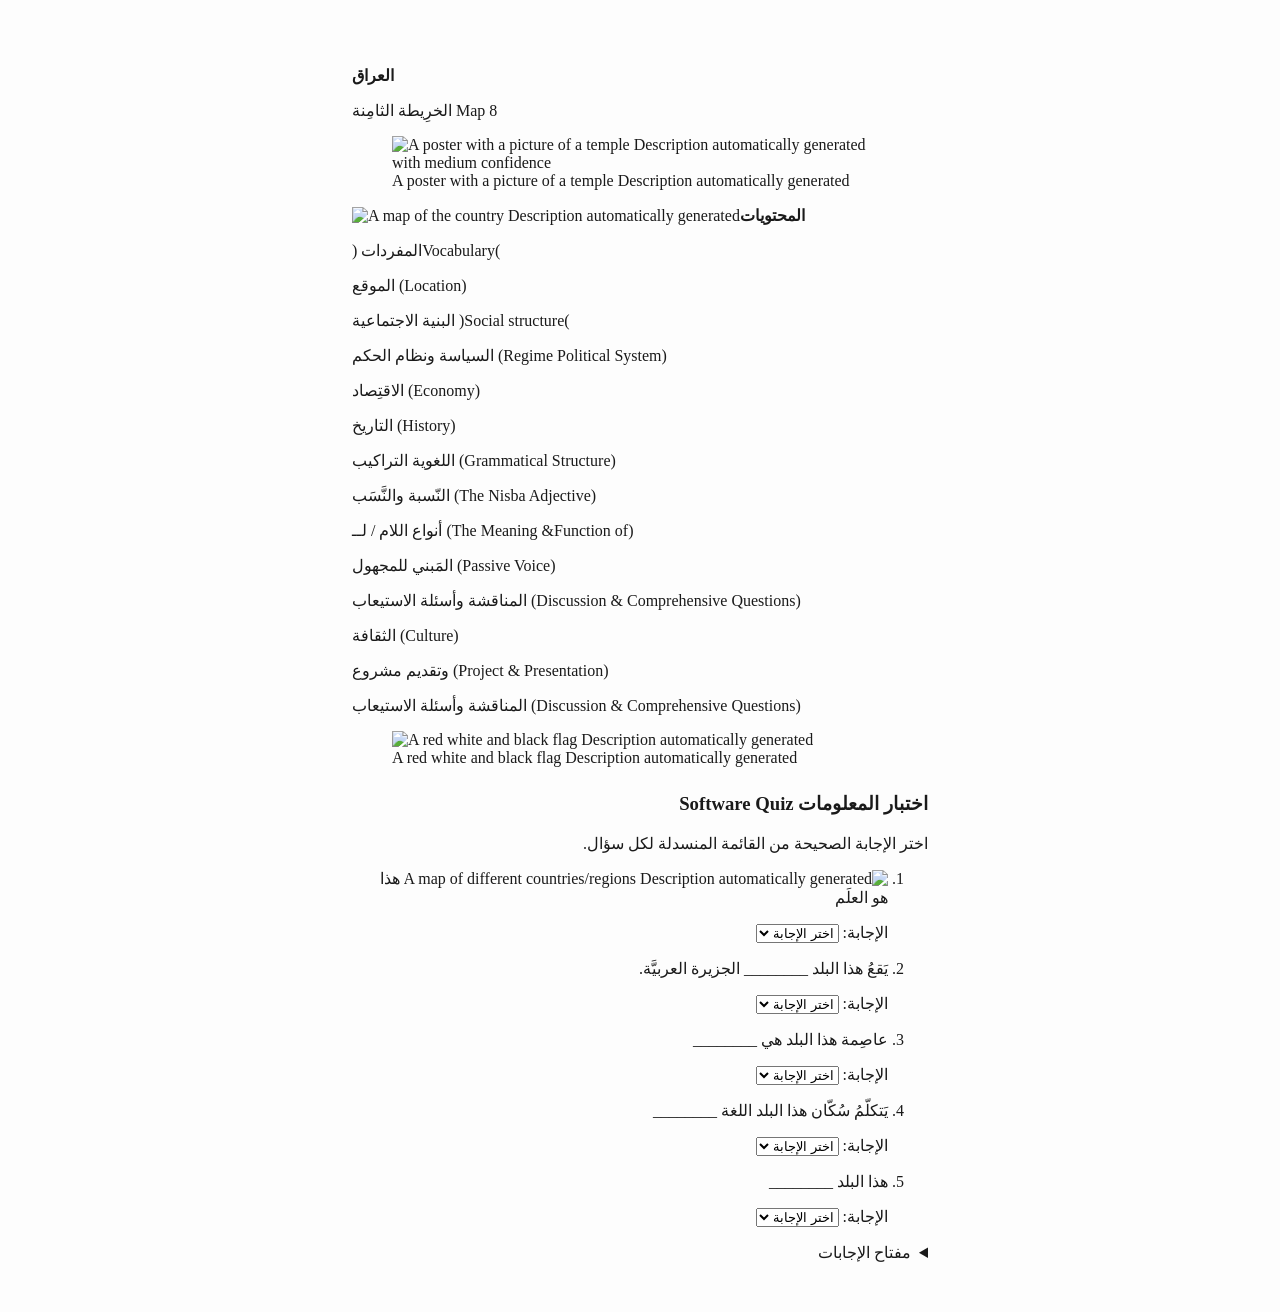
==== 8.Iraq__________Map_preview.html @ cb766b60 "Publish preview on gh-pages" ====
<!DOCTYPE html>
<html xmlns="http://www.w3.org/1999/xhtml" lang="" xml:lang="">
<head>
  <meta charset="utf-8" />
  <meta name="generator" content="pandoc" />
  <meta name="viewport" content="width=device-width, initial-scale=1.0, user-scalable=yes" />
  <title>8.Iraq__________Map</title>
  <style>
    /* Default styles provided by pandoc.
    ** See https://pandoc.org/MANUAL.html#variables-for-html for config info.
    */
    html {
      color: #1a1a1a;
      background-color: #fdfdfd;
    }
    body {
      margin: 0 auto;
      max-width: 36em;
      padding-left: 50px;
      padding-right: 50px;
      padding-top: 50px;
      padding-bottom: 50px;
      hyphens: auto;
      overflow-wrap: break-word;
      text-rendering: optimizeLegibility;
      font-kerning: normal;
    }
    @media (max-width: 600px) {
      body {
        font-size: 0.9em;
        padding: 12px;
      }
      h1 {
        font-size: 1.8em;
      }
    }
    @media print {
      html {
        background-color: white;
      }
      body {
        background-color: transparent;
        color: black;
        font-size: 12pt;
      }
      p, h2, h3 {
        orphans: 3;
        widows: 3;
      }
      h2, h3, h4 {
        page-break-after: avoid;
      }
    }
    p {
      margin: 1em 0;
    }
    a {
      color: #1a1a1a;
    }
    a:visited {
      color: #1a1a1a;
    }
    img {
      max-width: 100%;
    }
    svg {
      height: auto;
      max-width: 100%;
    }
    h1, h2, h3, h4, h5, h6 {
      margin-top: 1.4em;
    }
    h5, h6 {
      font-size: 1em;
      font-style: italic;
    }
    h6 {
      font-weight: normal;
    }
    ol, ul {
      padding-left: 1.7em;
      margin-top: 1em;
    }
    li > ol, li > ul {
      margin-top: 0;
    }
    blockquote {
      margin: 1em 0 1em 1.7em;
      padding-left: 1em;
      border-left: 2px solid #e6e6e6;
      color: #606060;
    }
    code {
      font-family: Menlo, Monaco, Consolas, 'Lucida Console', monospace;
      font-size: 85%;
      margin: 0;
      hyphens: manual;
    }
    pre {
      margin: 1em 0;
      overflow: auto;
    }
    pre code {
      padding: 0;
      overflow: visible;
      overflow-wrap: normal;
    }
    .sourceCode {
     background-color: transparent;
     overflow: visible;
    }
    hr {
      border: none;
      border-top: 1px solid #1a1a1a;
      height: 1px;
      margin: 1em 0;
    }
    table {
      margin: 1em 0;
      border-collapse: collapse;
      width: 100%;
      overflow-x: auto;
      display: block;
      font-variant-numeric: lining-nums tabular-nums;
    }
    table caption {
      margin-bottom: 0.75em;
    }
    tbody {
      margin-top: 0.5em;
      border-top: 1px solid #1a1a1a;
      border-bottom: 1px solid #1a1a1a;
    }
    th {
      border-top: 1px solid #1a1a1a;
      padding: 0.25em 0.5em 0.25em 0.5em;
    }
    td {
      padding: 0.125em 0.5em 0.25em 0.5em;
    }
    header {
      margin-bottom: 4em;
      text-align: center;
    }
    #TOC li {
      list-style: none;
    }
    #TOC ul {
      padding-left: 1.3em;
    }
    #TOC > ul {
      padding-left: 0;
    }
    #TOC a:not(:hover) {
      text-decoration: none;
    }
    code{white-space: pre-wrap;}
    span.smallcaps{font-variant: small-caps;}
    div.columns{display: flex; gap: min(4vw, 1.5em);}
    div.column{flex: auto; overflow-x: auto;}
    div.hanging-indent{margin-left: 1.5em; text-indent: -1.5em;}
    /* The extra [class] is a hack that increases specificity enough to
       override a similar rule in reveal.js */
    ul.task-list[class]{list-style: none;}
    ul.task-list li input[type="checkbox"] {
      font-size: inherit;
      width: 0.8em;
      margin: 0 0.8em 0.2em -1.6em;
      vertical-align: middle;
    }
    .display.math{display: block; text-align: center; margin: 0.5rem auto;}
  </style>
</head>
<body>
<p><strong><span dir="rtl">العراق</span></strong></p>
<p><span dir="rtl">الخرِيطة الثامِنة</span> Map 8</p>
<figure>
<img src="./media/image1.png" style="width:6.49583in;height:3.29861in"
alt="A poster with a picture of a temple Description automatically generated with medium confidence" />
<figcaption aria-hidden="true">A poster with a picture of a temple
Description automatically generated</figcaption>
</figure>
<p><img src="./media/image2.png"
style="width:2.54861in;height:2.83259in"
alt="A map of the country Description automatically generated" /><strong><span
dir="rtl">المحتويات</span></strong></p>
<p><span dir="rtl">المفردات (</span>Vocabulary<span
dir="rtl">)</span></p>
<p><span dir="rtl">الموقع</span> (Location)</p>
<p><span dir="rtl">البنية الاجتماعية</span> <span
dir="rtl">(</span>Social structure<span dir="rtl">)</span></p>
<p><span dir="rtl">السياسة ونظام الحكم</span> (Regime Political
System)</p>
<p><span dir="rtl">الاقتِصاد</span> (Economy)</p>
<p><span dir="rtl">التاريخ</span> (History)</p>
<p><span dir="rtl">التراكيب</span> <span dir="rtl">اللغوية</span>
(Grammatical Structure)</p>
<p><span dir="rtl">النّسبة والنَّسَب</span> (The Nisba Adjective) <span
dir="rtl"></span></p>
<p><span dir="rtl">أنواع اللام / لــ</span> (The Meaning &amp;Function
of)</p>
<p><span dir="rtl">المَبني للمجهول</span> (Passive Voice)</p>
<p><span dir="rtl">المناقشة وأسئلة الاستيعاب</span> (Discussion &amp;
Comprehensive Questions)</p>
<p><span dir="rtl">الثقافة</span> (Culture)</p>
<p><span dir="rtl">مشروع</span> <span dir="rtl">وتقديم</span> (Project
&amp; Presentation)</p>
<p><span dir="rtl">المناقشة وأسئلة الاستيعاب</span> (Discussion &amp;
Comprehensive Questions)</p>
<figure>
<img src="./media/image3.png" style="width:1.07292in;height:0.87639in"
alt="A red white and black flag Description automatically generated" />
<figcaption aria-hidden="true">A red white and black flag Description
automatically generated</figcaption>
</figure>
<div class="quiz-block" dir="rtl" lang="ar">
<h3>
اختبار المعلومات <span dir="ltr">Software Quiz</span>
</h3>
<p>
اختر الإجابة الصحيحة من القائمة المنسدلة لكل سؤال.
</p>
<ol>
<li>
<p>
<img src="./media/image4.png" style="width:3.53681in;height:2.62986in"
alt="A map of different countries/regions Description automatically generated" />
هذا هو العلَم
</p>
<label for="q1">الإجابة:</label> <select id="q1" name="q1">
<option selected>اختر الإجابة</option> <option>اليمني</option>
<option>العراقي</option> <option>السعوديي</option>
<option>البحريني</option> </select>
</li>
<li>
<p>
يَقعُ هذا البلد ________ الجزيرة العربيَّة.
</p>
<label for="q2">الإجابة:</label> <select id="q2" name="q2">
<option selected>اختر الإجابة</option> <option>جنوب</option>
<option>شمال</option> <option>غرب</option> <option>شرق</option>
</select>
</li>
<li>
<p>
عاصِمة هذا البلد هي ________
</p>
<label for="q3">الإجابة:</label> <select id="q3" name="q3">
<option selected>اختر الإجابة</option> <option>صنعاء</option>
<option>بغداد</option> <option>عمّان</option> <option>بيروت</option>
</select>
</li>
<li>
<p>
يَتكلّمُ سُكّان هذا البلد اللغة ________
</p>
<label for="q4">الإجابة:</label> <select id="q4" name="q4">
<option selected>اختر الإجابة</option> <option>الصينيّة</option>
<option>العربيَّة</option> <option>الألمانيّة</option>
<option>الإنجليزيَّة</option> </select>
</li>
<li>
<p>
هذا البلد ________
</p>
<label for="q5">الإجابة:</label> <select id="q5" name="q5">
<option selected>اختر الإجابة</option> <option>تركي</option>
<option>عربي</option> <option>ايراني</option> <option>أميركي</option>
</select>
</li>
</ol>
<details>
<summary>
مفتاح الإجابات
</summary>
<ol>
<li>
العراقي
</li>
<li>
شمال
</li>
<li>
بغداد
</li>
<li>
العربيَّة
</li>
<li>
عربي
</li>
</ol>
</details>
</div>
<!-- truncated for brevity; full file exists in content/ preview -->
</body>
</html>
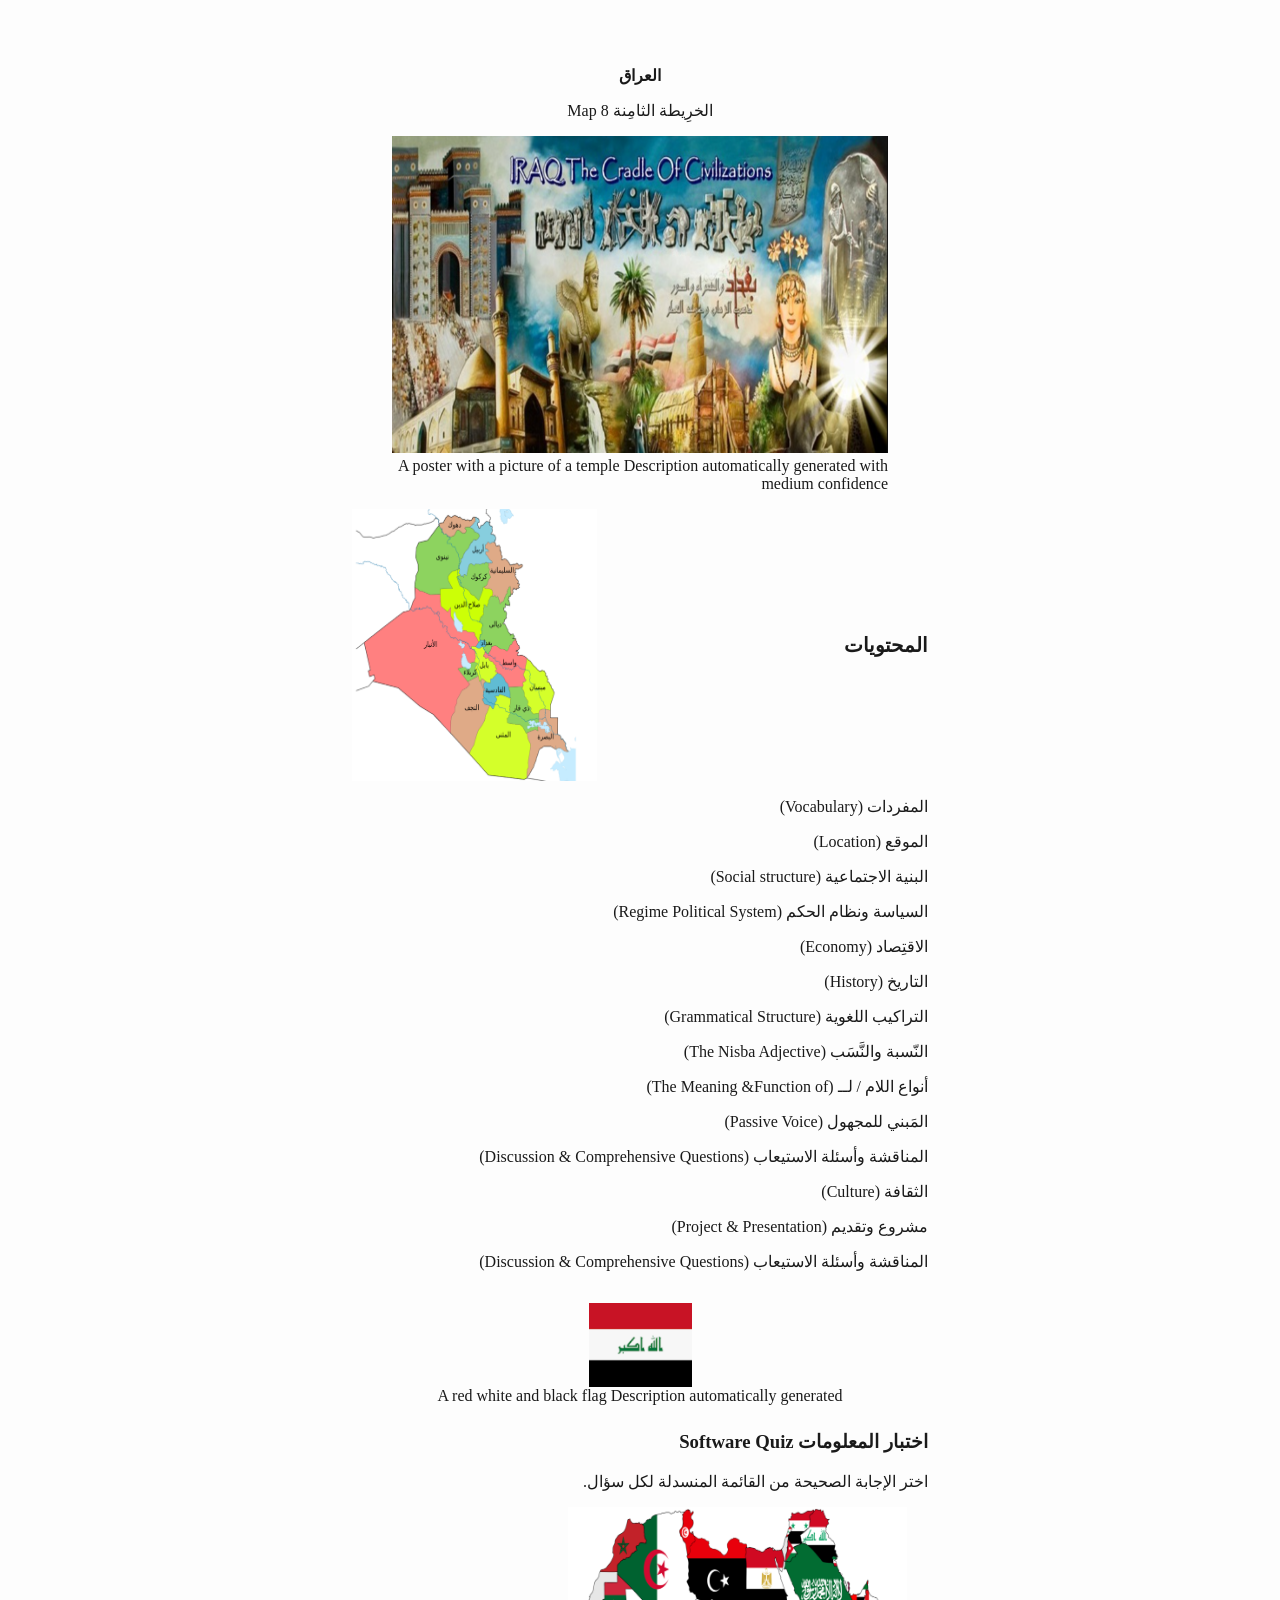
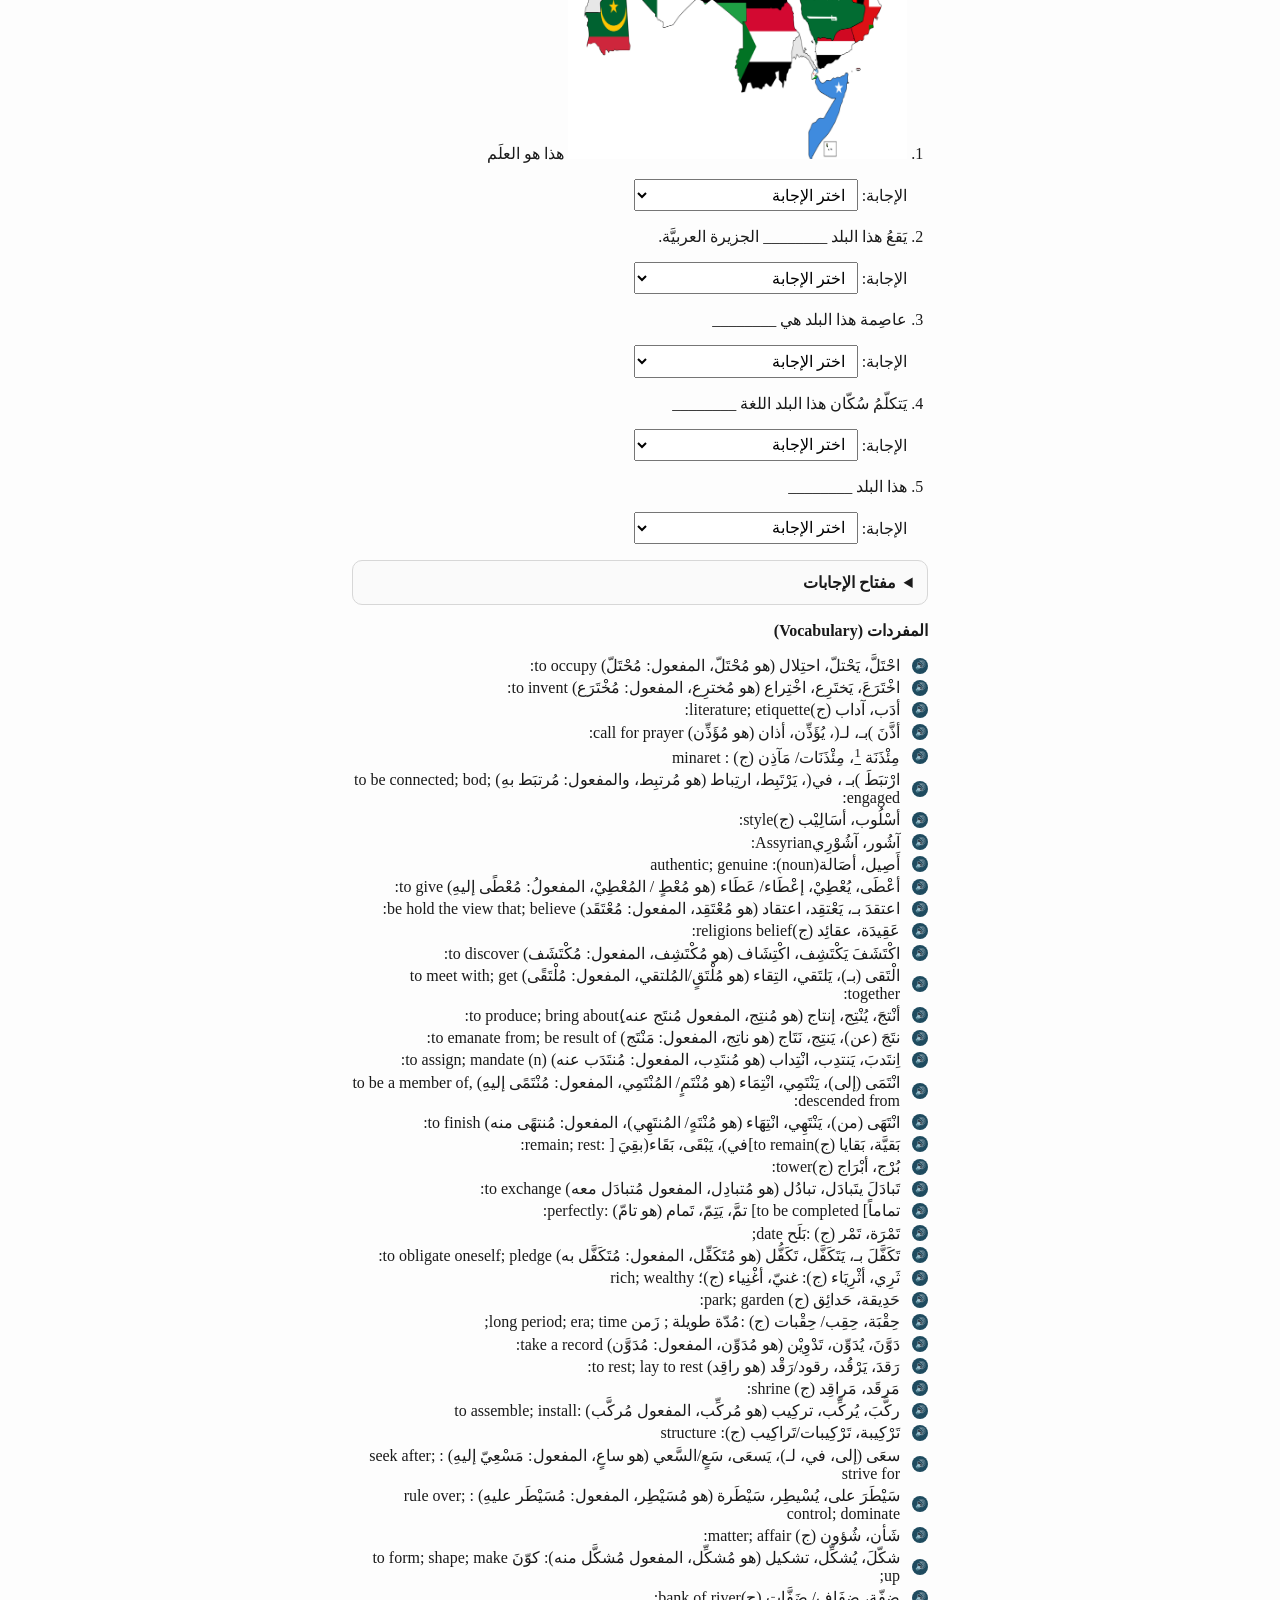
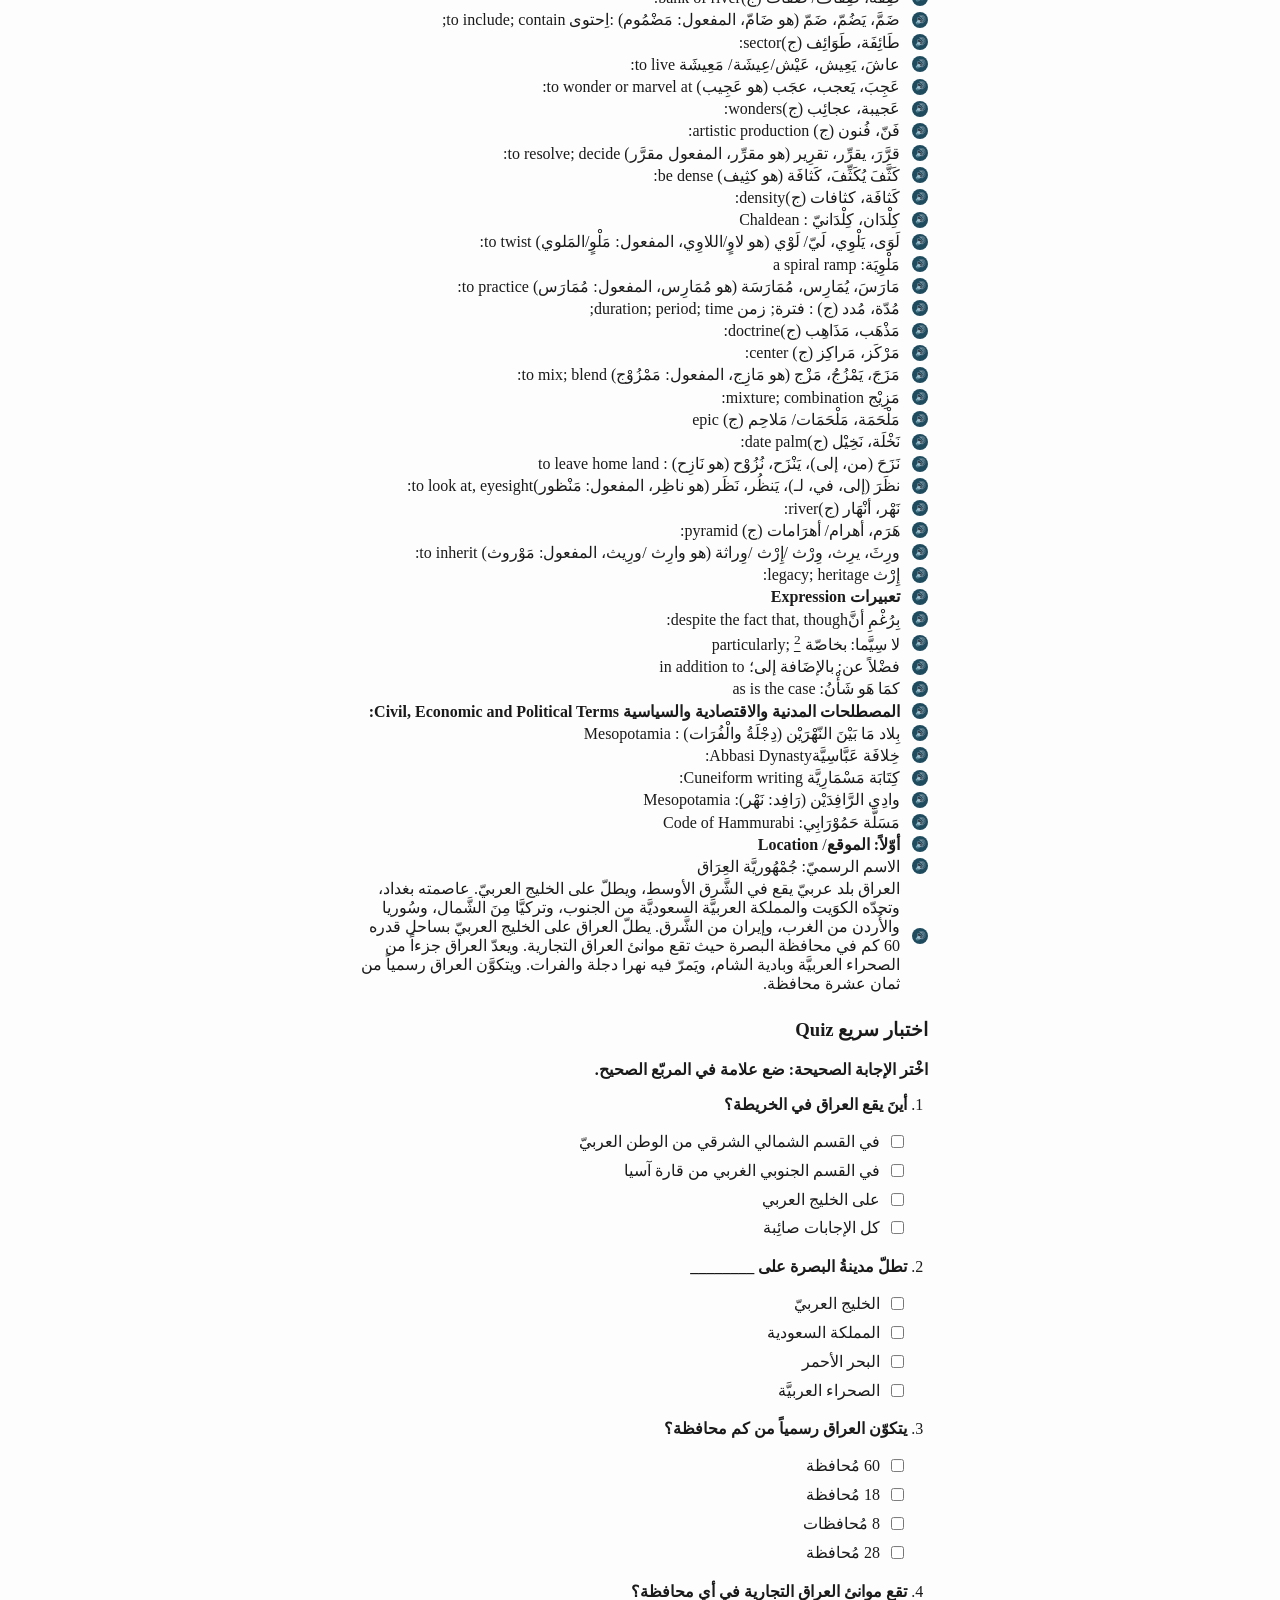
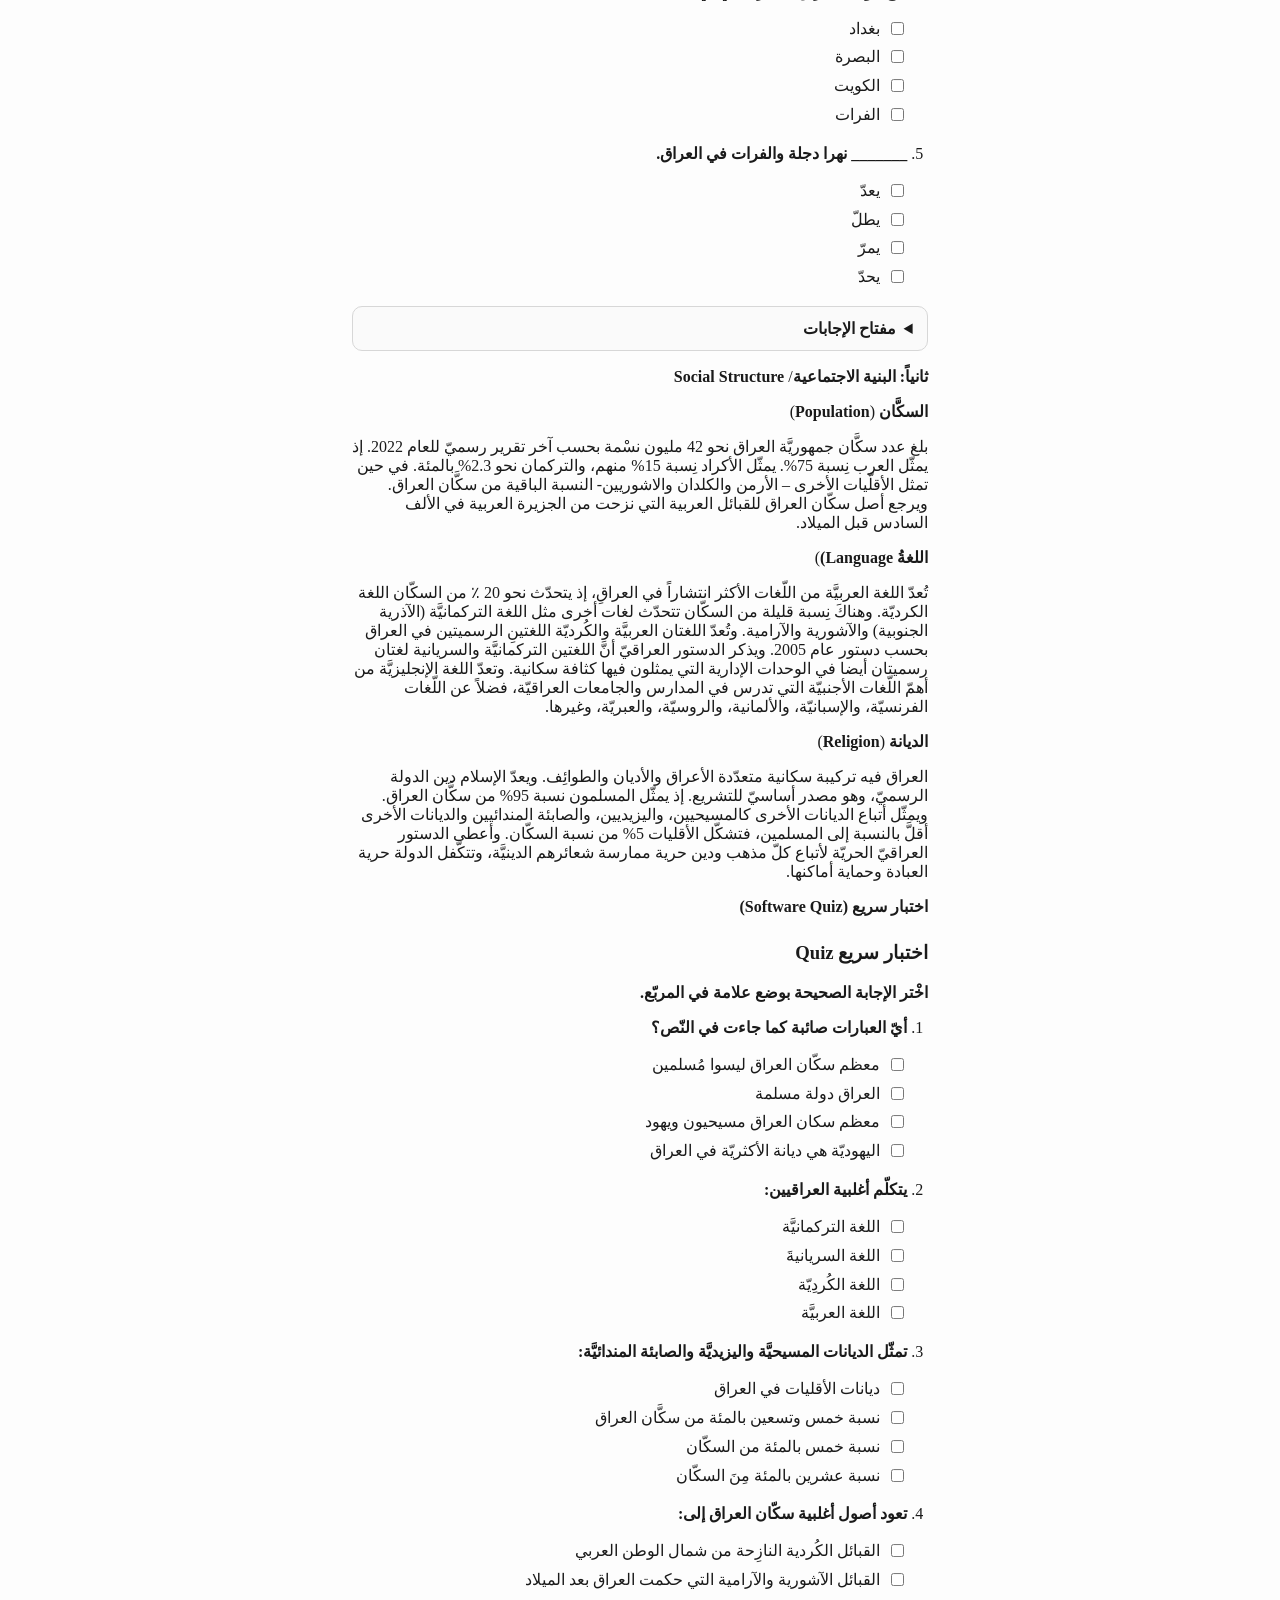
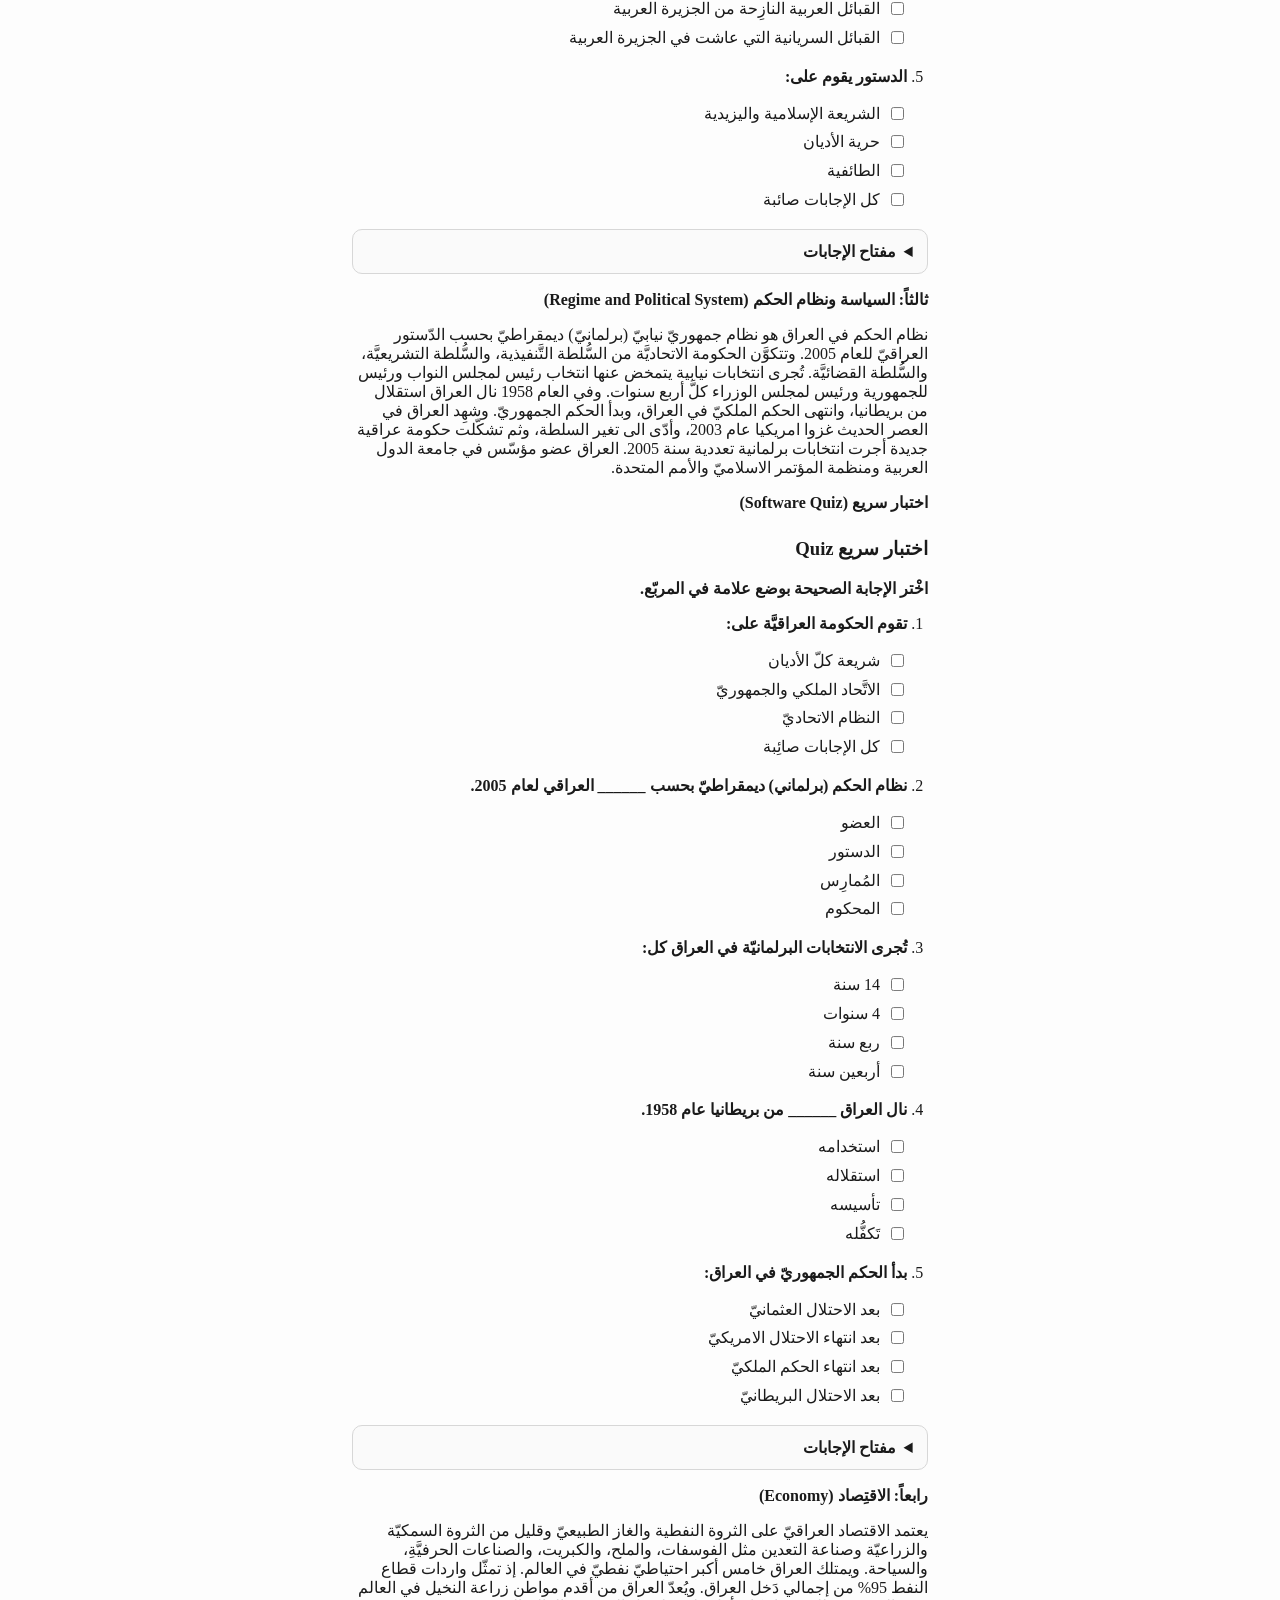
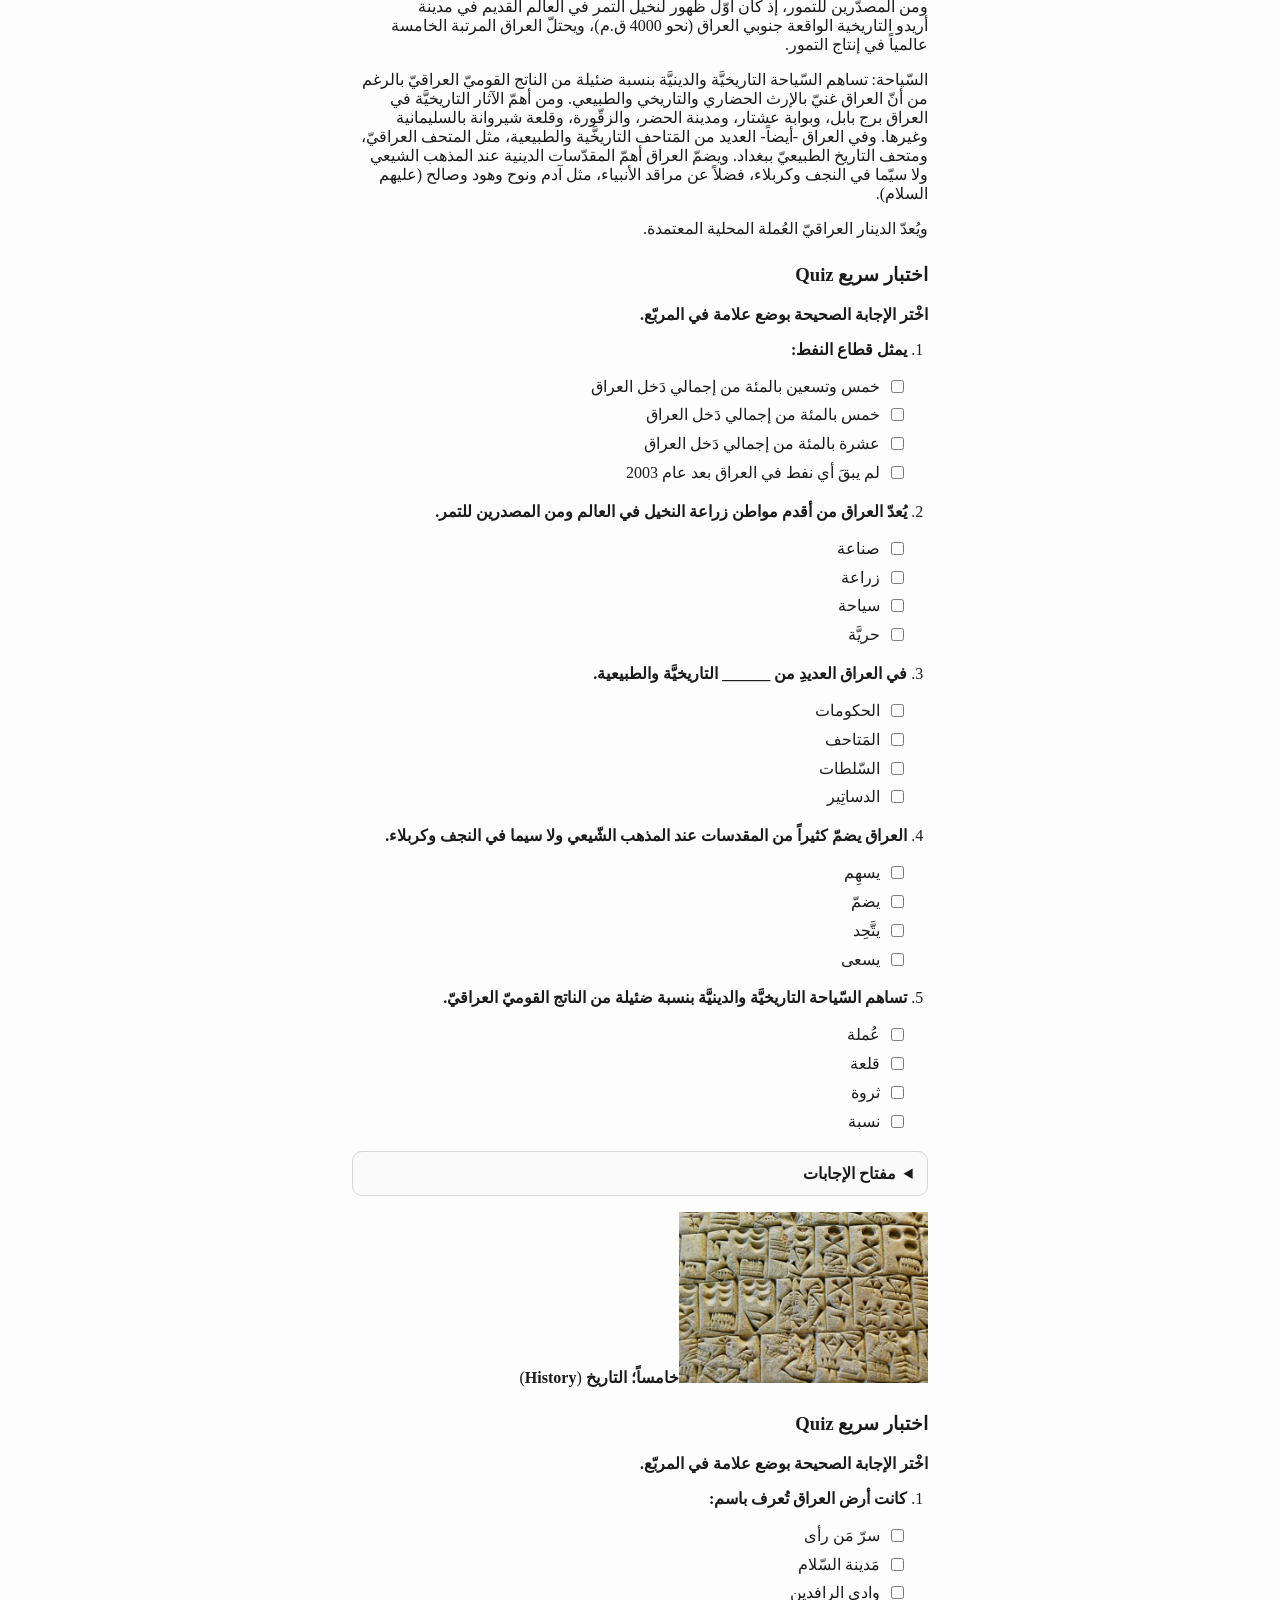
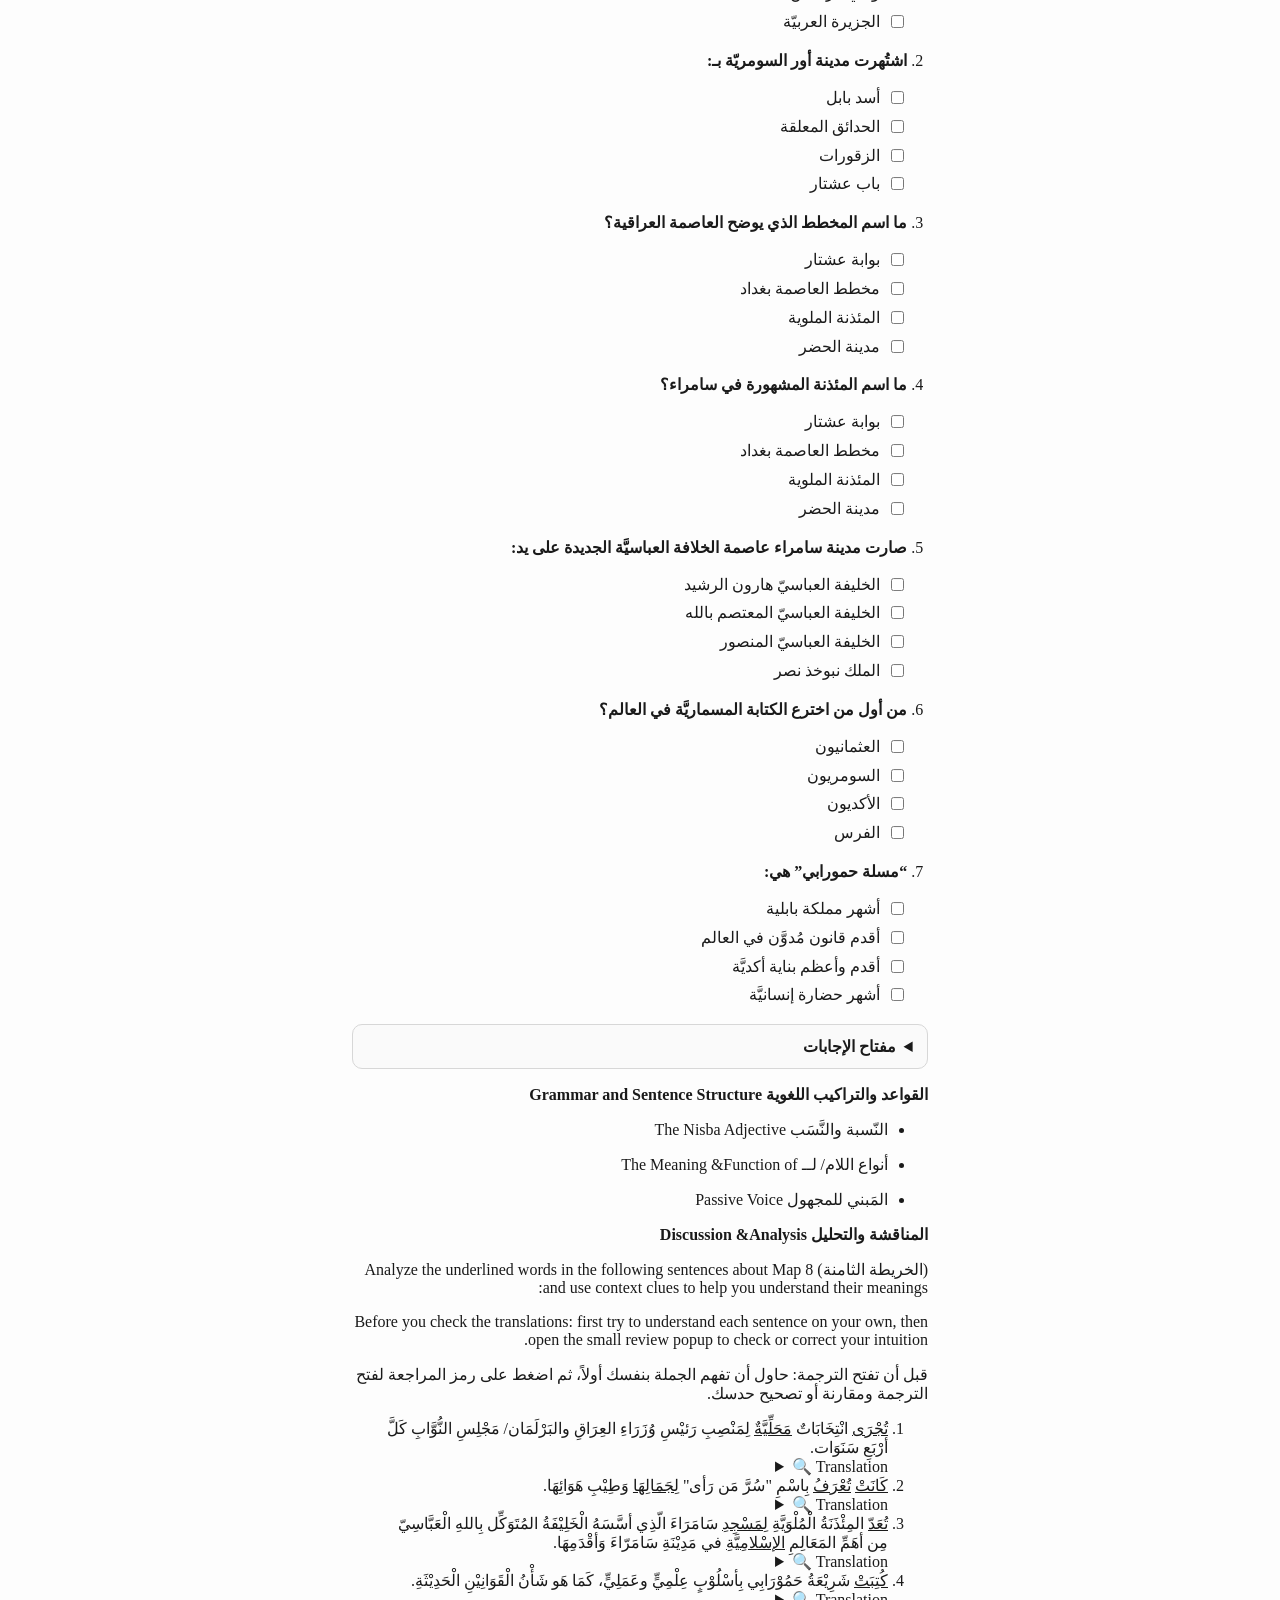
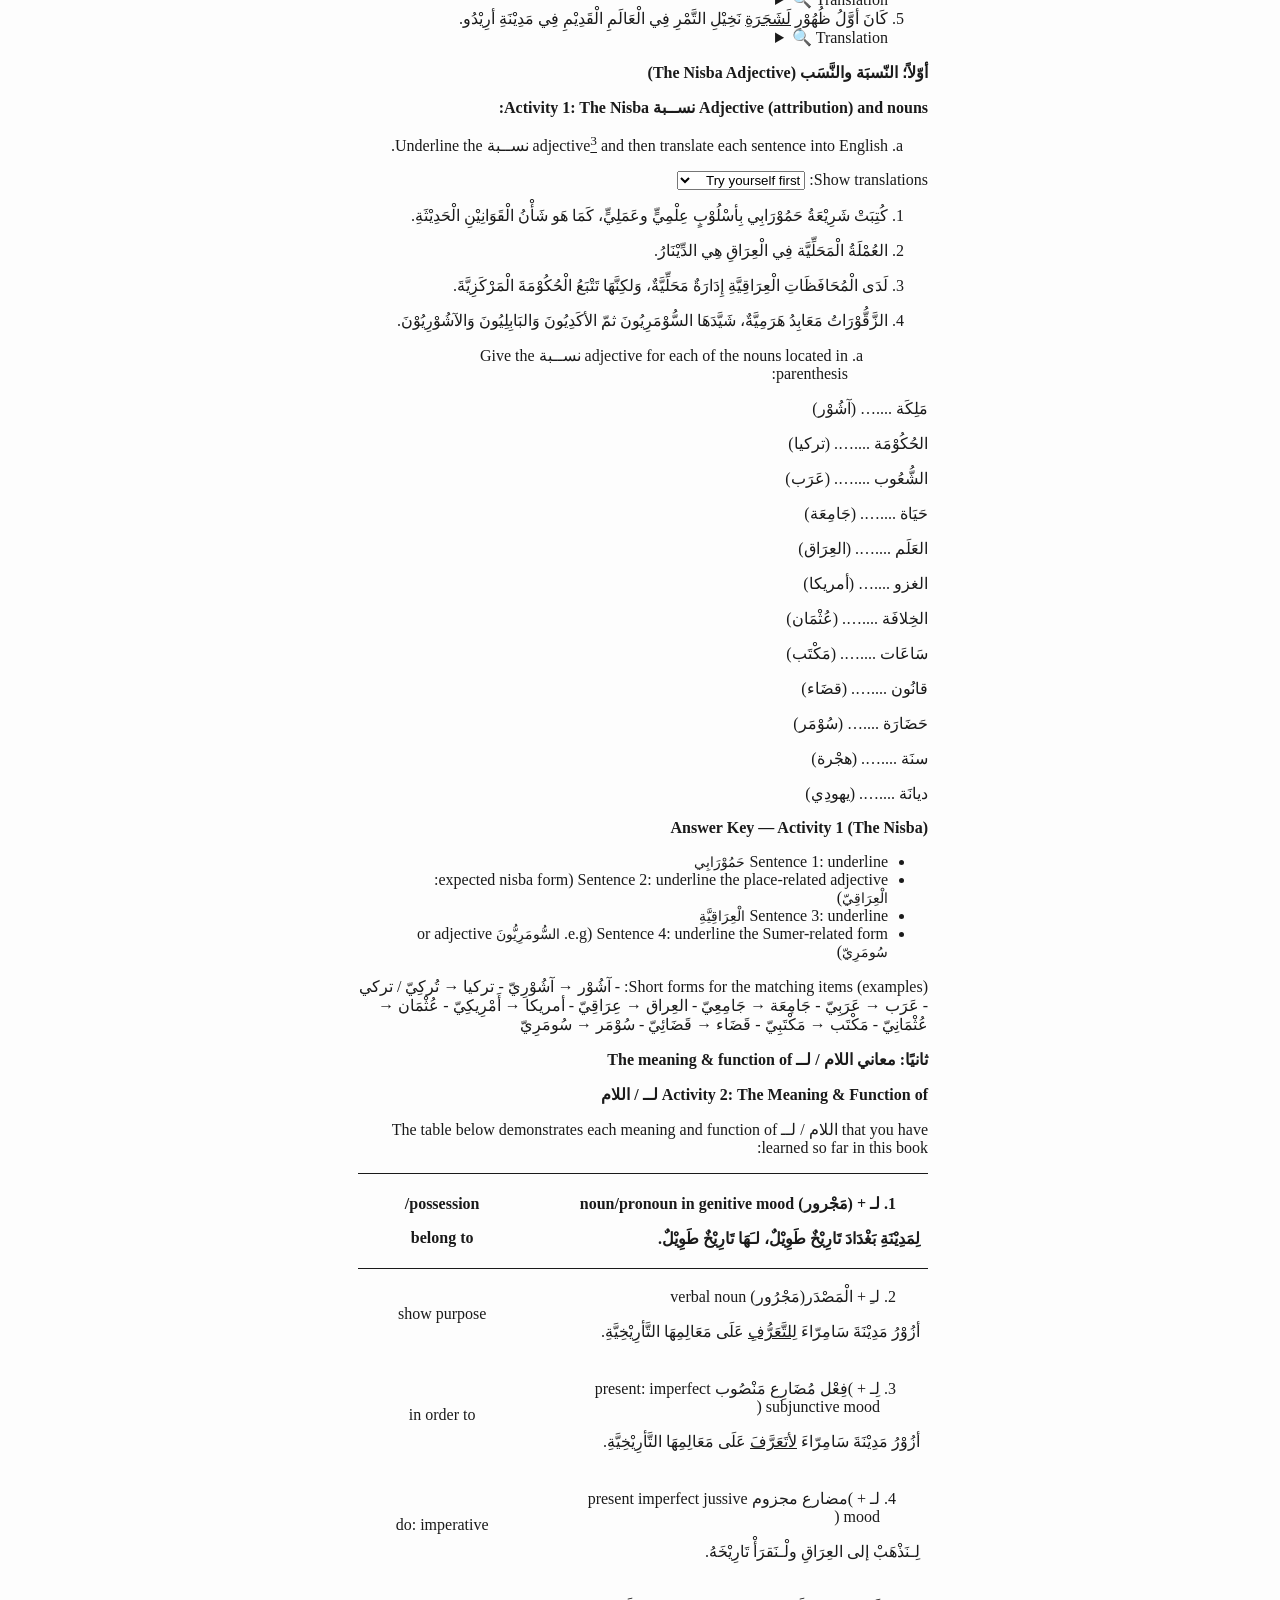
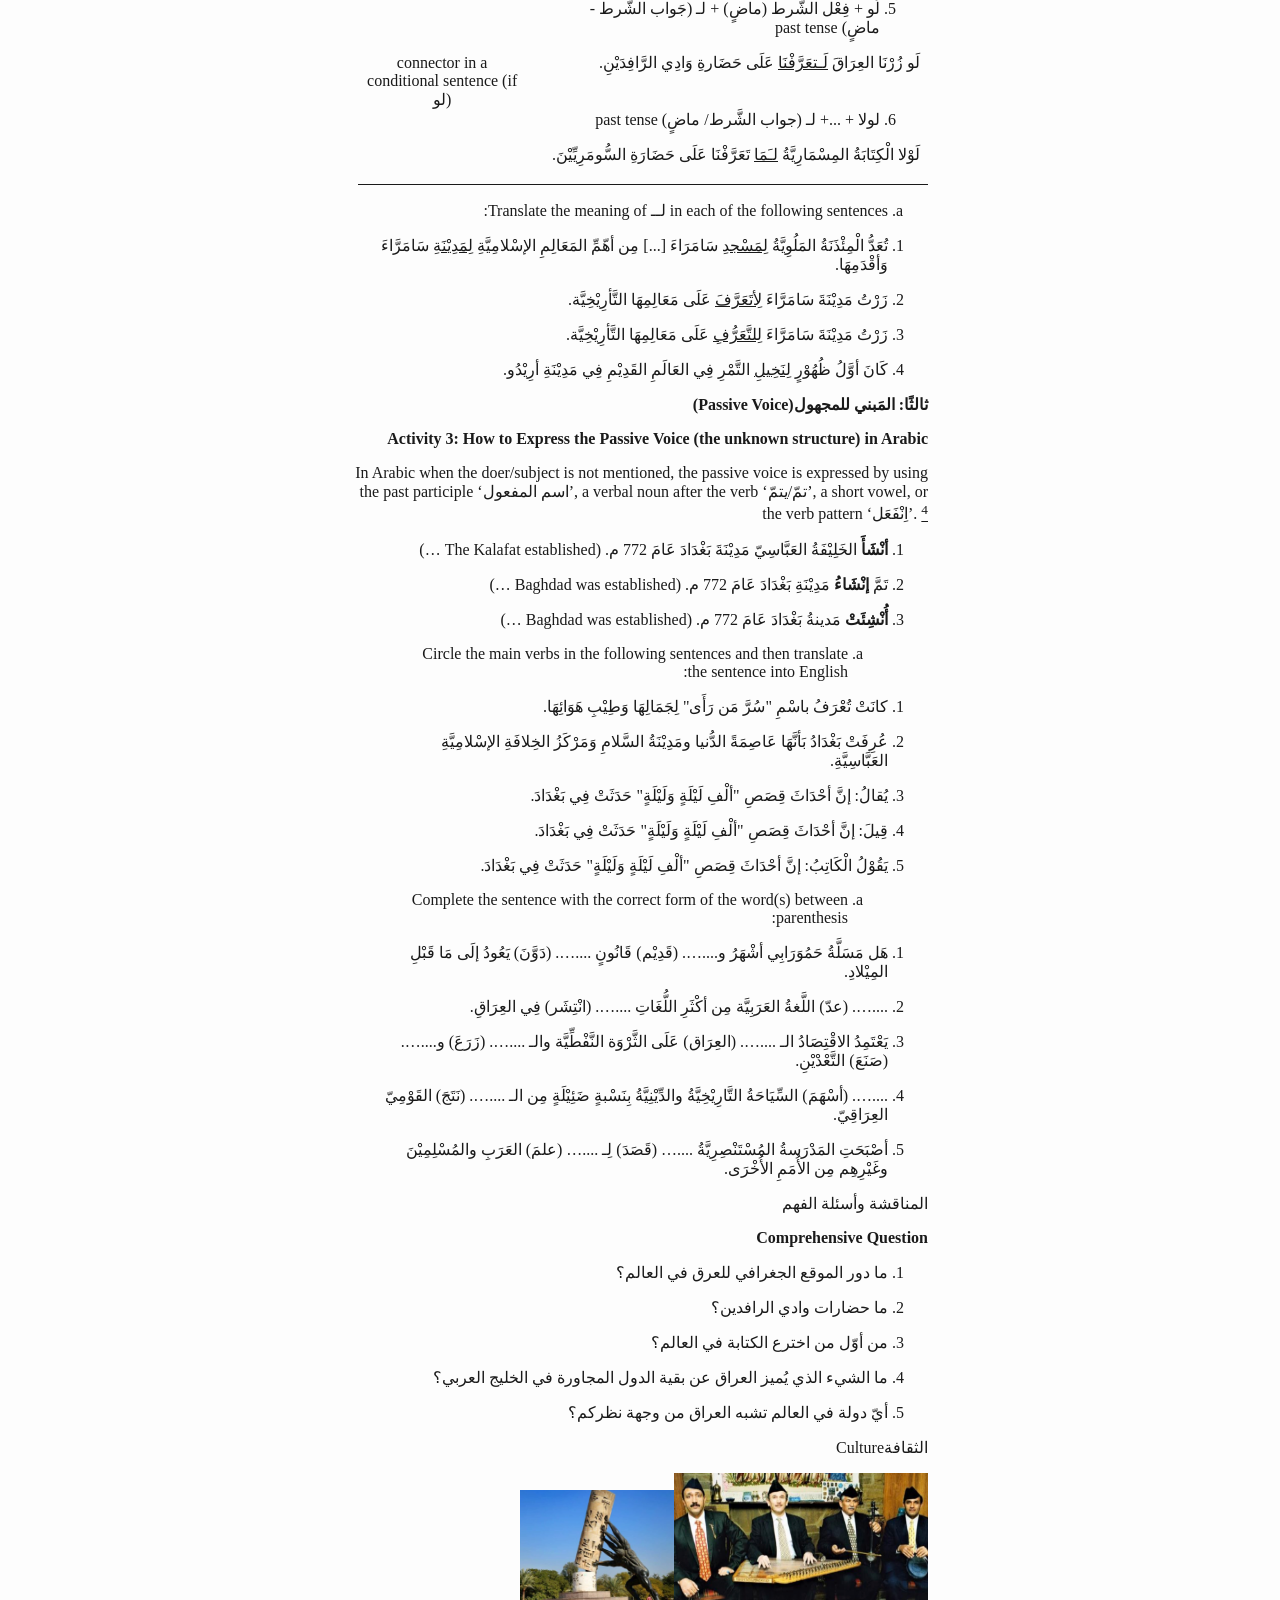
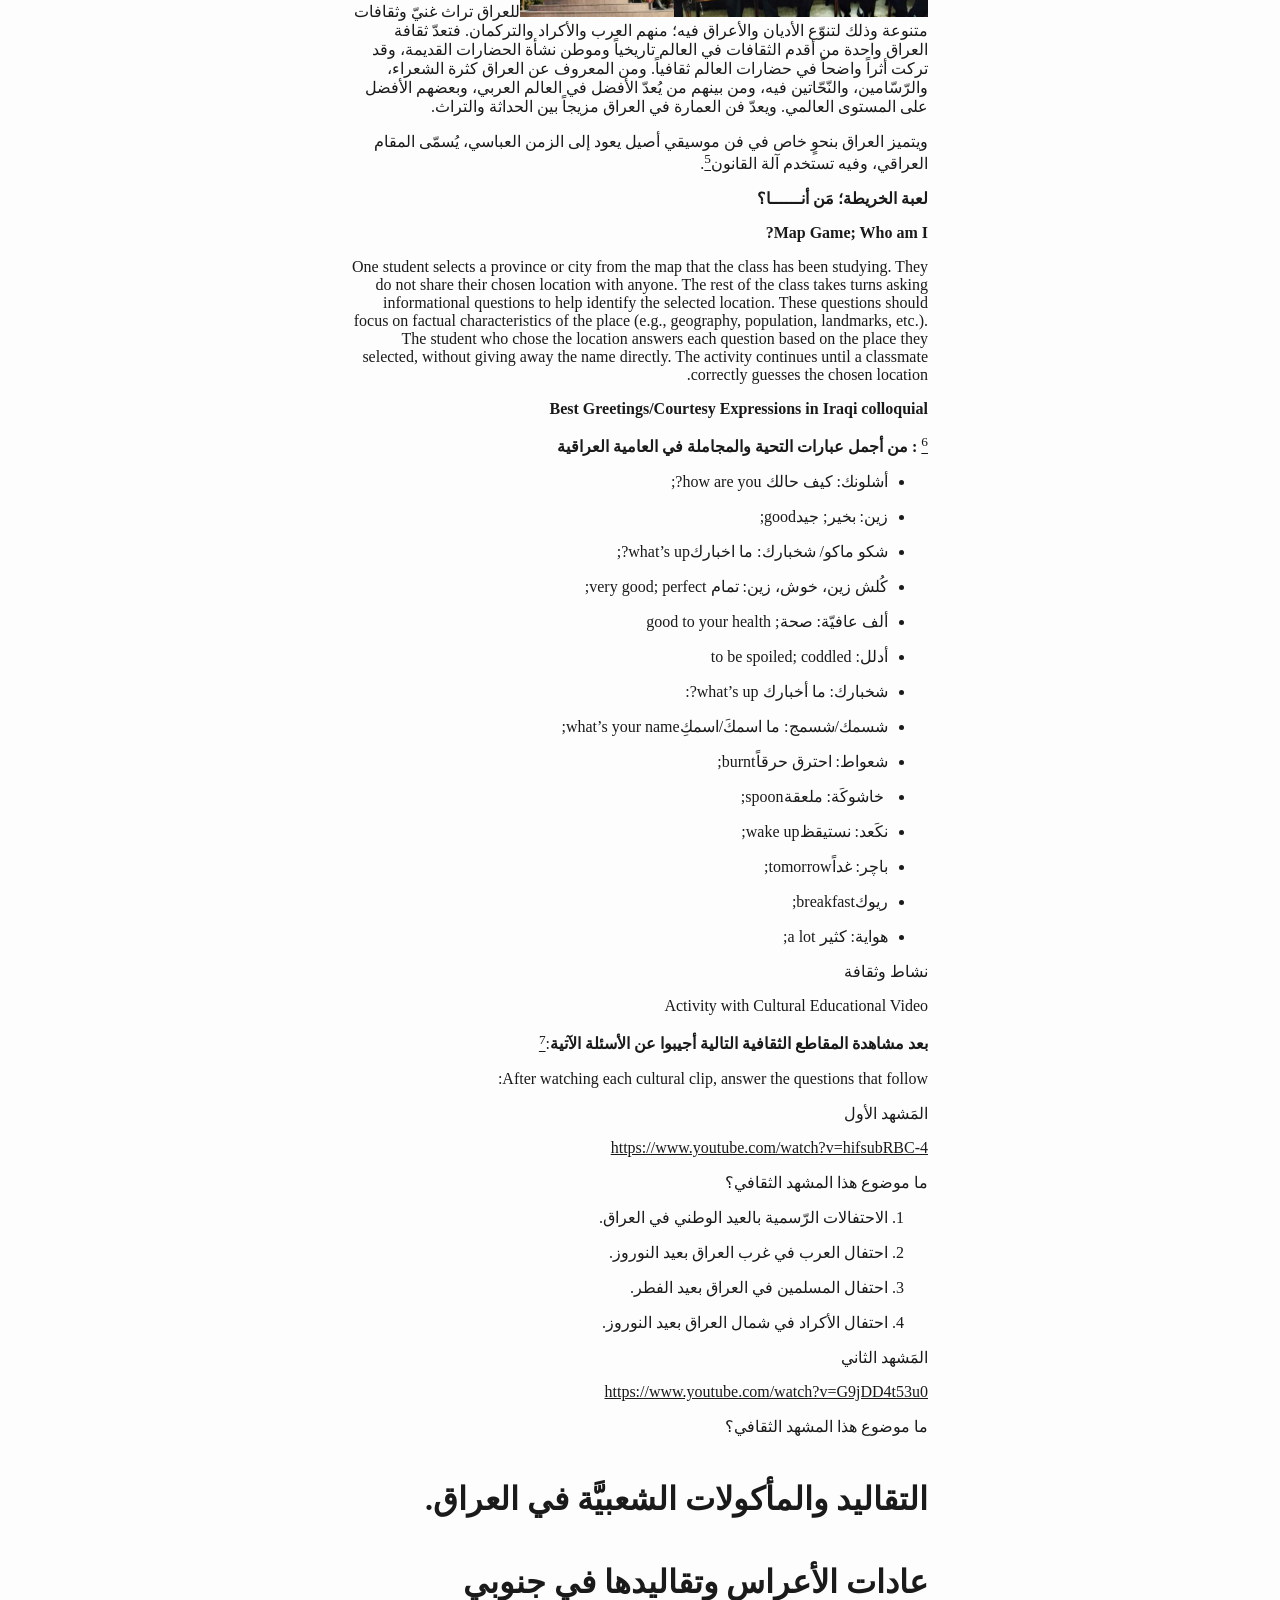
==== commit 8ae5d19d: "Replace truncated preview with full HTML" ====
--- a/8.Iraq__________Map_preview.html
+++ b/8.Iraq__________Map_preview.html
@@ -178,7 +178,7 @@
 <img src="./media/image1.png" style="width:6.49583in;height:3.29861in"
 alt="A poster with a picture of a temple Description automatically generated with medium confidence" />
 <figcaption aria-hidden="true">A poster with a picture of a temple
-Description automatically generated</figcaption>
+Description automatically generated with medium confidence</figcaption>
 </figure>
 <p><img src="./media/image2.png"
 style="width:2.54861in;height:2.83259in"
@@ -292,6 +292,1917 @@
 </ol>
 </details>
 </div>
-<!-- truncated for brevity; full file exists in content/ preview -->
+<p><strong><span dir="rtl">المفردات</span></strong>
+<strong>(Vocabulary)</strong></p>
+<p><span dir="rtl">احْتَلَّ، يَحْتلّ، احتِلال (هو مُحْتَلّ، المفعول: مُحْتَلّ)</span> to
+occupy:</p>
+<p><span dir="rtl">اخْتَرَعَ، يَختَرِع، اخْتِراع (هو مُخترِع،
+المفعول: مُخْتَرَع)</span> to invent:</p>
+<p><span dir="rtl">أدَب، آداب (ج)</span>literature; etiquette:</p>
+<p><span dir="rtl">أذَّنَ </span>)<span dir="rtl">بـ، لـ</span>(<span
+dir="rtl">، يُؤَذِّن، أذان (هو مُؤَذِّن)</span> call for prayer:</p>
+<p><span dir="rtl">مِئْذَنَة</span> <a href="#fn1" class="footnote-ref"
+id="fnref1" role="doc-noteref"><sup>1</sup></a><span dir="rtl">، مِئْذَنَات/
+مَآذِن (ج)</span> <span dir="rtl">:</span> minaret</p>
+<p><span dir="rtl">ارْتبَطَ </span>)<span dir="rtl">بـ</span> <span
+dir="rtl">،</span> <span dir="rtl">في</span>(<span
+dir="rtl">، يَرْتَبِط، ارتِباط (هو مُرتبِط، والمفعول: مُرتبَط بهِ)</span> to be
+connected; bod; engaged:</p>
+<p><span dir="rtl">أسْلُوب، أسَالِيْب (ج)</span>style:</p>
+<p><span dir="rtl">آشُور، آشُوْرِي</span>Assyrian:</p>
+<p><span dir="rtl">أَصِيل، أصَالة</span>authentic; genuine :(noun)</p>
+<p><span dir="rtl">أعْطَى، يُعْطِيْ، إعْطَاء/ عَطَاء (هو مُعْطٍ / المُعْطِيْ، المفعولُ:
+مُعْطًى إليهِ)</span> to give:</p>
+<p><span dir="rtl">اعتقدَ بـ، يَعْتقِد، اعتقاد (هو مُعْتَقِد،
+المفعول: مُعْتَقَد)</span> be hold the view that; believe:</p>
+<p><span dir="rtl">عَقِيدَة، عقائِد (ج)</span>religions belief:</p>
+<p><span dir="rtl">اكْتَشَفَ يَكْتَشِف، اكْتِشَاف (هو مُكْتَشِف، المفعول: مُكْتَشَف)</span>
+to discover:</p>
+<p><span dir="rtl">الْتَقى (بـ)، يَلتَقي، التِقاء (هو مُلْتَقٍ/المُلتقي،
+المفعول: مُلْتَقًى)</span> to meet with; get together:</p>
+<p><span dir="rtl">أنْتجَ، يُنْتِج، إنتاج (هو مُنتِج، المفعول مُنتَج
+عنه)ِ</span>to produce; bring about:</p>
+<p><span dir="rtl">نتَجَ (عن)، يَنتِج، نَتَاج (هو ناتِج، المفعول: مَنْتَج)</span>
+to emanate from; be result of:</p>
+<p><span dir="rtl">اِنتَدبَ، يَنتدِب، انْتِداب (هو مُنتَدِب، المفعول: مُنتَدَب
+عنه)</span> to assign; mandate (n):</p>
+<p><span dir="rtl">انْتَمَى (إلى)، يَنْتَمِي، انْتِمَاء (هو مُنْتَمٍ/ المُنْتَمِي،
+المفعول: مُنْتَمًى إليهِ)</span> to be a member of, descended from: <span
+dir="rtl"></span></p>
+<p><span dir="rtl">انْتَهَى (من)، يَنْتَهِي، انْتِهَاء (هو مُنْتَهٍ/ المُنتَهِي)،
+المفعول: مُنتهًى منه)</span> to finish:</p>
+<p><span dir="rtl">بَقيَّة، بَقايا (ج)</span>remain; rest: <span
+dir="rtl"></span>]<span dir="rtl">بقِيَ </span>)<span dir="rtl">في)، يَبْقَى،
+بَقَاء</span>[to remain:</p>
+<p><span dir="rtl">بُرْج، أبْرَاج (ج)</span>tower:</p>
+<p><span dir="rtl">تَبادَلَ يتَبادَل، تبادُل (هو مُتبادِل، المفعول مُتبادَل
+معه)</span> to exchange:</p>
+<p><span dir="rtl">تماماً</span>] perfectly: <span dir="rtl">تمَّ، يَتِمّ،
+تَمام (هو تامّ)</span> [to be completed:</p>
+<p><span dir="rtl">تَمْرَة، تَمْر (ج)</span> :<span dir="rtl">بَلَح</span>
+date;</p>
+<p><span dir="rtl">تَكَفَّلَ بـ، يَتَكَفَّل، تَكَفُّل (هو مُتَكَفِّل، المفعول: مُتَكَفَّل
+به) </span>to obligate oneself; pledge:</p>
+<p><span dir="rtl">ثَرِي، أثْرِيَاء (ج): غنيّ، أغْنِياء</span> <span
+dir="rtl">(ج)؛</span> rich; wealthy</p>
+<p><span dir="rtl">حَدِيقة، حَدائِق (ج)</span> park; garden:</p>
+<p><span dir="rtl">حِقْبَة، حِقِب/ حِقْبات (ج) :مُدّة طويلة</span> ; <span
+dir="rtl">زَمن</span> long period; era; time; <span dir="rtl"></span></p>
+<p><span dir="rtl">دَوَّنَ، يُدَوِّن، تَدْوِيْن (هو مُدَوِّن، المفعول: مُدَوَّن)</span> take
+a record:</p>
+<p><span dir="rtl">رَقدَ، يَرْقُد، رقود/رَقْد (هو راقِد)</span> to rest; lay to
+rest:</p>
+<p><span dir="rtl">مَرقَد، مَراقِد (ج)</span> shrine:</p>
+<p><span dir="rtl">ركَّبَ، يُركِّب، تركِيب (هو مُركِّب، المفعول مُركَّب) :</span>to
+assemble; install</p>
+<p><span dir="rtl">تَرْكِيبة، تَرْكِيبات/تَراكِيب (ج):</span> structure</p>
+<p><span dir="rtl">سعَى (إلى، في، لـ)، يَسعَى، سَعٍ/السَّعي (هو ساعٍ،
+المفعول: مَسْعِيّ إليهِ) :</span> seek after; strive for</p>
+<p><span dir="rtl">سَيْطَرَ على، يُسْيطِر، سَيْطَرة (هو مُسَيْطِر،
+المفعول: مُسَيْطَر عليهِ) :</span> rule over; control; dominate</p>
+<p><span dir="rtl">شَأن، شُؤون (ج)</span> matter; affair:</p>
+<p><span dir="rtl">شكّلَ، يُشكِّل، تشكيل (هو مُشكِّل، المفعول مُشكَّل منه)</span>:
+<span dir="rtl">كوّنَ</span> to form; shape; make up;</p>
+<p><span dir="rtl">ضِفّة، ضِفَاف/ ضَفَّات (ج)</span>bank of river:</p>
+<p><span dir="rtl">ضَمَّ، يَضُمّ، ضَمّ (هو ضَامّ، المفعول: مَضْمُوم)</span> :<span
+dir="rtl">اِحتوى</span> to include; contain;</p>
+<p><span dir="rtl">طَائِفَة، طَوَائِف (ج)</span>sector:</p>
+<p><span dir="rtl">عاشَ، يَعِيش، عَيْش/عِيشَة/ مَعِيشَة</span> to live:</p>
+<p><span dir="rtl">عَجِبَ، يَعجب، عجَب (هو عَجِيب)</span>
+to wonder or marvel at:</p>
+<p><span dir="rtl">عَجيبة، عجائِب (ج)</span>wonders:</p>
+<p><span dir="rtl">فَنّ، فُنون (ج)</span> artistic production:</p>
+<p><span dir="rtl">قرَّرَ، يقرِّر، تقرِير (هو مقرِّر، المفعول مقرَّر)</span> to
+resolve; decide:</p>
+<p><span dir="rtl">كَثَّفَ يُكَثِّفَ، كَثافَة (هو كثِيف)</span> be dense:</p>
+<p><span dir="rtl">كَثافَة، كثافات (ج)</span>density:</p>
+<p><span dir="rtl">كِلْدَان، كِلْدَانيّ :</span> Chaldean</p>
+<p><span dir="rtl">لَوَى، يَلْوِي، لَيّ/ لَوْي (هو لاوٍ/اللاوِي، المفعول:
+مَلْوٍ/المَلوي)</span> to twist:</p>
+<p><span dir="rtl">مَلْوِيَة:</span> a spiral ramp</p>
+<p><span dir="rtl">مَارَسَ، يُمَارِس، مُمَارَسَة (هو مُمَارِس، المفعول: مُمَارَس)</span>
+to practice:</p>
+<p><span dir="rtl">مُدّة، مُدد (ج) :</span> <span dir="rtl">فترة</span>;
+<span dir="rtl">زمن</span> duration; period; time; <span
+dir="rtl"></span></p>
+<p><span dir="rtl">مَذْهَب، مَذَاهِب (ج)</span>doctrine:</p>
+<p><span dir="rtl">مَرْكَز، مَراكِز (ج)</span> center:</p>
+<p><span dir="rtl">مَزَجَ، يَمْزُجُ، مَزْج (هو مَازِج، المفعول: مَمْزُوْج)</span> to
+mix; blend:</p>
+<p><span dir="rtl">مَزِيْج</span> mixture; combination:</p>
+<p><span dir="rtl">مَلْحَمَة، مَلْحَمَات/ مَلاحِم (ج)</span> epic</p>
+<p><span dir="rtl">نَخْلَة، نَخِيْل (ج)</span>date palm:</p>
+<p><span dir="rtl">نَزَحَ (من، إلى)، يَنْزَح، نُزُوْح (هو نَازِح)</span> <span
+dir="rtl">:</span> to leave home land</p>
+<p><span dir="rtl">نظَرَ (إلى، في، لـ)، يَنظُر، نَظَر (هو ناظِر،
+المفعول: مَنْظور)</span>to look at, eyesight:</p>
+<p><span dir="rtl">نَهْر، أنْهَار (ج)</span>river:</p>
+<p><span dir="rtl">هَرَم، أهرام/ أهرَامات (ج)</span> pyramid:</p>
+<p><span dir="rtl">ورِثَ، يرِث، وِرْث /إِرْث /وِراثة (هو وارِث /ورِيث،
+المفعول: مَوْروث)</span> to inherit:</p>
+<p><span dir="rtl">إِرْث</span> legacy; heritage:</p>
+<p><strong><span dir="rtl">تعبيرات</span> Expression</strong></p>
+<p><span dir="rtl">بِرُغْمِ أنَّ</span>despite the fact that, though:</p>
+<p><span dir="rtl">لا سِيَّما: بخاصّة</span> particularly; <a href="#fn2"
+class="footnote-ref" id="fnref2" role="doc-noteref"><sup>2</sup></a></p>
+<p><span dir="rtl">فضْلاً عن: بالإضَافة إلى؛</span> in addition to</p>
+<p><span dir="rtl">كمَا هَو شَأْنُ:</span> as is the case</p>
+<p><strong><span dir="rtl">المصطلحات المدنية والاقتصادية
+والسياسية</span> Civil, Economic and Political Terms:</strong></p>
+<p><span dir="rtl">بِلاد مَا بَيْنَ النّهْرَيْن (دِجْلَةُ والْفُرَات)</span> <span
+dir="rtl">:</span> Mesopotamia</p>
+<p><span dir="rtl">خِلافَة عَبَّاسِيَّة</span>Abbasi Dynasty:</p>
+<p><span dir="rtl">كِتَابَة مَسْمَارِيَّة</span> Cuneiform writing: <span
+dir="rtl"></span></p>
+<p><span dir="rtl">وادِي الرَّافِدَيْن (رَافِد: نَهْر):</span> Mesopotamia</p>
+<p><span dir="rtl">مَسَلَّة حَمُوْرَابِي:</span> Code of Hammurabi</p>
+<p><span dir="rtl"><strong>أوّلاً: الموقع</strong>/</span>
+<strong>Location</strong></p>
+<p><span dir="rtl">الاسم الرسميّ: جُمْهُوريَّة العِرَاق</span></p>
+<p><span dir="rtl">العراق بلد عربيّ يقع في الشَّرق الأوسط، ويطلّ على الخليج
+العربيّ. عاصمته بغداد، وتحدّه الكوَيت والمملكة العربيَّة السعوديَّة من الجنوب،
+وتركيَّا</span> <span dir="rtl">مِنَ الشَّمال، وسُوريا</span> <span
+dir="rtl">والأُردن من الغرب، وإيران من الشَّرق. يطلّ العراق على الخليج
+العربيّ بساحل قدره 60 كم في محافظة البصرة حيث تقع موانئ العراق التجارية.
+ويعدّ العراق جزءاً من الصحراء العربيَّة وبادية الشام، ويَمرّ فيه نهرا دجلة
+والفرات. ويتكوَّن العراق رسمياً من ثمان عشرة محافظة.</span></p>
+<section class="quiz-block" dir="rtl" lang="ar">
+<h3>
+اختبار سريع <span dir="ltr">Quiz</span>
+</h3>
+<p>
+<strong>اخْتر الإجابة الصحيحة: ضع علامة في المربّع الصحيح.</strong>
+</p>
+<ol class="digital-quiz">
+<li>
+<p>
+<strong>أينَ يقع العراق في الخريطة؟</strong>
+</p>
+<label><input type="checkbox" name="q1" value="1"> في القسم الشمالي
+الشرقي من الوطن العربيّ</label>
+<label><input type="checkbox" name="q1" value="2"> في القسم الجنوبي
+الغربي من قارة آسيا</label>
+<label><input type="checkbox" name="q1" value="3"> على الخليج
+العربي</label> <label><input type="checkbox" name="q1" value="4"> كل
+الإجابات صائِبة</label>
+</li>
+<li>
+<p>
+<strong>تطلّ مدينةُ البصرة على ________</strong>
+</p>
+<label><input type="checkbox" name="q2" value="1"> الخليج العربيّ</label>
+<label><input type="checkbox" name="q2" value="2"> المملكة
+السعودية</label> <label><input type="checkbox" name="q2" value="3">
+البحر الأحمر</label> <label><input type="checkbox" name="q2" value="4">
+الصحراء العربيَّة</label>
+</li>
+<li>
+<p>
+<strong>يتكوّن العراق رسمياً من كم محافظة؟</strong>
+</p>
+<label><input type="checkbox" name="q3" value="1"> 60 مُحافظة</label>
+<label><input type="checkbox" name="q3" value="2"> 18 مُحافظة</label>
+<label><input type="checkbox" name="q3" value="3"> 8 مُحافظات</label>
+<label><input type="checkbox" name="q3" value="4"> 28 مُحافظة</label>
+</li>
+<li>
+<p>
+<strong>تقع موانئ العراق التجارية في أي محافظة؟</strong>
+</p>
+<label><input type="checkbox" name="q4" value="1"> بغداد</label>
+<label><input type="checkbox" name="q4" value="2"> البصرة</label>
+<label><input type="checkbox" name="q4" value="3"> الكويت</label>
+<label><input type="checkbox" name="q4" value="4"> الفرات</label>
+</li>
+<li>
+<p>
+<strong>_______ نهرا دجلة والفرات في العراق.</strong>
+</p>
+<label><input type="checkbox" name="q5" value="1"> يعدّ</label>
+<label><input type="checkbox" name="q5" value="2"> يطلّ</label>
+<label><input type="checkbox" name="q5" value="3"> يمرّ</label>
+<label><input type="checkbox" name="q5" value="4"> يحدّ</label>
+</li>
+</ol>
+<details class="answer-key">
+<summary>
+مفتاح الإجابات
+</summary>
+<ol>
+<li>
+في القسم الجنوبي الغربي من قارة آسيا
+</li>
+<li>
+الخليج العربيّ
+</li>
+<li>
+18 مُحافظة
+</li>
+<li>
+البصرة
+</li>
+<li>
+يمرّ
+</li>
+</ol>
+</details>
+</section>
+<p><span dir="rtl"><strong>ثانياً: البنية الاجتماعية</strong>/</span>
+<strong>Social Structure</strong></p>
+<p><span dir="rtl"><strong>السكَّان</strong>
+(</span><strong>Population</strong><span dir="rtl">)</span></p>
+<p><span dir="rtl">بلغ عدد سكَّان جمهوريَّة العراق نحو</span> 42 <span
+dir="rtl">مليون نسْمة بحسب آخر تقرير رسميّ للعام</span> 022<span
+dir="rtl">2. إذ يمثّل العرب نِسبة 75%</span>. <span dir="rtl">يمثّل الأكراد
+نِسبة 15% منهم، والتركمان نحو 2.3% بالمئة. في حين تمثل الأقلّيات الأخرى –
+الأرمن والكلدان والاشوريين- النسبة الباقية من سكَّان العراق. ويرجع أصل
+سكّان العراق للقبائل العربية التي نزحت من الجزيرة العربية في الألف السادس
+قبل الميلاد.</span></p>
+<p><span dir="rtl"><strong>اللغةُ</strong></span>
+<strong>Language)</strong><span dir="rtl">)</span></p>
+<p><span dir="rtl">تُعدّ اللغة العربيَّة من اللّغات الأكثر انتشاراً في العراقِ،
+إذ يتحدّث نحو 20 ٪ من السكّان اللغة الكرديّة. وهناكَ نِسبة قليلة من السكّان
+تتحدّث لغات أخرى مثل اللغة التركمانيَّة (الآذرية الجنوبية) والآشورية
+والآرامية. وتُعدّ اللغتان العربيَّة والكُرديّة اللغتينِ الرسميتين في العراق
+بحسب دستور عام 2005. ويذكر الدستور العراقيّ أنَّ اللغتين التركمانيَّة
+والسريانية لغتان رسميتان أيضا في الوحدات الإدارية التي يمثلون فيها كثافة
+سكانية. وتعدّ اللغة الإنجليزيَّة من أهمّ اللّغات الأجنبيّة التي تدرس في
+المدارس والجامعات العراقيّة، فضلاً عن اللّغات الفرنسيّة، والإسبانيّة،
+والألمانية، والروسيّة، والعبريّة، وغيرها.</span></p>
+<p><strong><span dir="rtl">الديانة</span></strong> <span
+dir="rtl">(</span><strong>Religion</strong><span dir="rtl">)</span></p>
+<p><span dir="rtl">العراق فيه تركيبة سكانية متعدّدة الأعراق والأديان
+والطوائِف. ويعدّ الإسلام دين الدولة الرسميّ، وهو مصدر أساسيّ للتشريع. إذ
+يمثّل المسلمون نسبة 95% من سكَّان العراق. ويمثّل أتباع الديانات الأخرى
+كالمسيحيين، واليزيديين، والصابئة المندائيين والديانات الأخرى أقلَّ بالنسبة
+إلى المسلمين، فتشكّل الأقليات 5% من نسبة السكّان. وأعطى الدستور العراقيّ
+الحريّة لأتباع كلّ مذهب ودين حرية ممارسة شعائرهم الدينيَّة، وتتكّفل الدولة
+حرية العبادة وحماية أماكنها</span>.</p>
+<p><strong><span dir="rtl">اختبار سريع</span> <span
+dir="rtl">(</span>Software Quiz<span dir="rtl">)</span></strong></p>
+<section class="quiz-block" dir="rtl" lang="ar">
+<h3>
+اختبار سريع <span dir="ltr">Quiz</span>
+</h3>
+<p>
+<strong>اخْتر الإجابة الصحيحة بوضع علامة في المربّع.</strong>
+</p>
+<ol class="digital-quiz">
+<li>
+<p>
+<strong>أيّ العبارات صائبة كما جاءت في النّص؟</strong>
+</p>
+<label><input type="checkbox" name="soc1" value="1"> معظم سكّان العراق
+ليسوا مُسلمين</label>
+<label><input type="checkbox" name="soc1" value="2"> العراق دولة
+مسلمة</label> <label><input type="checkbox" name="soc1" value="3"> معظم
+سكان العراق مسيحيون ويهود</label>
+<label><input type="checkbox" name="soc1" value="4"> اليهوديّة هي ديانة
+الأكثريّة في العراق</label>
+</li>
+<li>
+<p>
+<strong>يتكلّم أغلبية العراقيين:</strong>
+</p>
+<label><input type="checkbox" name="soc2" value="1"> اللغة
+التركمانيَّة</label> <label><input type="checkbox" name="soc2" value="2">
+اللغة السريانيةَ</label>
+<label><input type="checkbox" name="soc2" value="3"> اللغة
+الكُردِيّة</label> <label><input type="checkbox" name="soc2" value="4">
+اللغة العربيَّة</label>
+</li>
+<li>
+<p>
+<strong>تمثّل الديانات المسيحيَّة واليزيديَّة والصابئة المندائيَّة:</strong>
+</p>
+<label><input type="checkbox" name="soc3" value="1"> ديانات الأقليات في
+العراق</label> <label><input type="checkbox" name="soc3" value="2"> نسبة
+خمس وتسعين بالمئة من سكَّان العراق</label>
+<label><input type="checkbox" name="soc3" value="3"> نسبة خمس بالمئة من
+السكّان</label> <label><input type="checkbox" name="soc3" value="4"> نسبة
+عشرين بالمئة مِنَ السكّان</label>
+</li>
+<li>
+<p>
+<strong>تعود أصول أغلبية سكّان العراق إلى:</strong>
+</p>
+<label><input type="checkbox" name="soc4" value="1"> القبائل الكُردية
+النازِحة من شمال الوطن العربي</label>
+<label><input type="checkbox" name="soc4" value="2"> القبائل الآشورية
+والآرامية التي حكمت العراق بعد الميلاد</label>
+<label><input type="checkbox" name="soc4" value="3"> القبائل العربية
+النازِحة من الجزيرة العربية</label>
+<label><input type="checkbox" name="soc4" value="4"> القبائل السريانية
+التي عاشت في الجزيرة العربية</label>
+</li>
+<li>
+<p>
+<strong>الدستور يقوم على:</strong>
+</p>
+<label><input type="checkbox" name="soc5" value="1"> الشريعة الإسلامية
+واليزيدية</label> <label><input type="checkbox" name="soc5" value="2">
+حرية الأديان</label>
+<label><input type="checkbox" name="soc5" value="3"> الطائفية</label>
+<label><input type="checkbox" name="soc5" value="4"> كل الإجابات
+صائبة</label>
+</li>
+</ol>
+<details class="answer-key">
+<summary>
+مفتاح الإجابات
+</summary>
+<p>
+<ol type="1">
+<li>العراق دولة مسلمة
+</p>
+<p>
+<ol start="2" type="1">
+<li>اللغة العربيَّة
+</p>
+<p>
+<ol start="3" type="1">
+<li>ديانات الأقليات في العراق
+</p>
+<p>
+<ol start="4" type="1">
+<li>القبائل العربية النازِحة من الجزيرة العربية
+</p>
+<p>
+<ol start="5" type="1">
+<li>حرية الأديان
+</p>
+</details>
+</section></li>
+</ol></li>
+</ol></li>
+</ol></li>
+</ol></li>
+</ol>
+<p><strong><span dir="rtl">ثالثاً: السياسة ونظام الحكم</span> (Regime and
+Political System)</strong></p>
+<p><span dir="rtl">نظام الحكم في العراق هو نظام جمهوريّ نيابيّ (برلمانيّ)
+ديمقراطيّ بحسب الدّستور العراقيّ للعام 2005. وتتكوَّن الحكومة الاتحاديَّة من
+السُّلطة التَّنفيذية، والسُّلطة التشريعيَّة، والسُّلطة القضائيَّة. تُجرى انتخابات
+نيابية يتمخض عنها انتخاب رئيس لمجلس النواب ورئيس للجمهورية ورئيس لمجلس
+الوزراء كلَّ أربع سنوات. وفي العام 1958 نال العراق استقلال من بريطانيا،
+وانتهى الحكم الملكيّ في العراق، وبدأ الحكم الجمهوريّ. وشهِد العراق في العصر
+الحديث غزوا امريكيا عام 2003، وأدّى الى تغير السلطة، وثم تشكّلت حكومة
+عراقية جديدة أجرت انتخابات برلمانية تعددية سنة 2005. العراق عضو مؤسّس في
+جامعة الدول العربية ومنظمة المؤتمر الاسلاميّ والأمم المتحدة. </span></p>
+<p><strong><span dir="rtl">اختبار سريع</span> <span
+dir="rtl">(</span>Software Quiz<span dir="rtl">)</span></strong></p>
+<section class="quiz-block" dir="rtl" lang="ar">
+<h3>
+اختبار سريع <span dir="ltr">Quiz</span>
+</h3>
+<p>
+<strong>اخْتر الإجابة الصحيحة بوضع علامة في المربّع.</strong>
+</p>
+<ol class="digital-quiz">
+<li>
+<p>
+<strong>تقوم الحكومة العراقيَّة على:</strong>
+</p>
+<label><input type="checkbox" name="pol1" value="1"> شريعة كلّ
+الأديان</label> <label><input type="checkbox" name="pol1" value="2">
+الاتَّحاد الملكي والجمهوريّ</label>
+<label><input type="checkbox" name="pol1" value="3"> النظام
+الاتحاديّ</label> <label><input type="checkbox" name="pol1" value="4"> كل
+الإجابات صائِبة</label>
+</li>
+<li>
+<p>
+<strong>نظام الحكم (برلماني) ديمقراطيّ بحسب ______ العراقي لعام
+2005.</strong>
+</p>
+<label><input type="checkbox" name="pol2" value="1"> العضو</label>
+<label><input type="checkbox" name="pol2" value="2"> الدستور</label>
+<label><input type="checkbox" name="pol2" value="3"> المُمارِس</label>
+<label><input type="checkbox" name="pol2" value="4"> المحكوم</label>
+</li>
+<li>
+<p>
+<strong>تُجرى الانتخابات البرلمانيّة في العراق كل:</strong>
+</p>
+<label><input type="checkbox" name="pol3" value="1"> 14 سنة</label>
+<label><input type="checkbox" name="pol3" value="2"> 4 سنوات</label>
+<label><input type="checkbox" name="pol3" value="3"> ربع سنة</label>
+<label><input type="checkbox" name="pol3" value="4"> أربعين سنة</label>
+</li>
+<li>
+<p>
+<strong>نال العراق ______ من بريطانيا عام 1958.</strong>
+</p>
+<label><input type="checkbox" name="pol4" value="1"> استخدامه</label>
+<label><input type="checkbox" name="pol4" value="2"> استقلاله</label>
+<label><input type="checkbox" name="pol4" value="3"> تأسيسه</label>
+<label><input type="checkbox" name="pol4" value="4"> تَكفُّله</label>
+</li>
+<li>
+<p>
+<strong>بدأ الحكم الجمهوريّ في العراق:</strong>
+</p>
+<label><input type="checkbox" name="pol5" value="1"> بعد الاحتلال
+العثمانيّ</label> <label><input type="checkbox" name="pol5" value="2">
+بعد انتهاء الاحتلال الامريكيّ</label>
+<label><input type="checkbox" name="pol5" value="3"> بعد انتهاء الحكم
+الملكيّ</label> <label><input type="checkbox" name="pol5" value="4"> بعد
+الاحتلال البريطانيّ</label>
+</li>
+</ol>
+<details class="answer-key">
+<summary>
+مفتاح الإجابات
+</summary>
+<p>
+<ol type="1">
+<li>النظام الاتحاديّ
+</p>
+<p>
+<ol start="2" type="1">
+<li>الدستور
+</p>
+<p>
+<ol start="3" type="1">
+<li>4 سنوات
+</p>
+<p>
+<ol start="4" type="1">
+<li>استقلاله
+</p>
+<p>
+<ol start="5" type="1">
+<li>بعد انتهاء الحكم الملكيّ
+</p>
+</details>
+</section></li>
+</ol></li>
+</ol></li>
+</ol></li>
+</ol></li>
+</ol>
+<p><strong><span dir="rtl">رابعاً: الاقتِصاد (</span>Economy<span
+dir="rtl">)</span></strong></p>
+<p><span dir="rtl">يعتمد الاقتصاد العراقيّ على الثروة النفطية والغاز
+الطبيعيّ وقليل من الثروة السمكيّة والزراعيّة وصناعة التعدين مثل الفوسفات،
+والملح، والكبريت، والصناعات الحرفيَّةِ، والسياحة. ويمتلك العراق خامس أكبر
+احتياطيّ نفطيّ في العالم. إذ تمثّل واردات قطاع النفط 95% من إجمالي دَخل
+العراق. ويُعدّ العراق من أقدم مواطن زراعة النخيل في العالم ومن المصدّرين
+للتمور، إذ كان أوّل ظهور لنخيل التمر في العالم القديم في مدينة
+أريدو</span> <span dir="rtl">التاريخية الواقعة جنوبي العراق (نحو 4000
+ق.م)، ويحتلّ العراق المرتبة الخامسة عالمياً في إنتاج التمور.</span></p>
+<p><span dir="rtl">السّياحة: تساهم السّياحة التاريخيَّة والدينيَّة بنسبة ضئيلة
+من الناتج القوميّ العراقيّ بالرغم من أنّ العراق غنيّ بالإرث الحضاري
+والتاريخي والطبيعي. ومن أهمّ الآثار التاريخيَّة في العراق برج بابل، وبوابة
+عشتار، ومدينة الحضر، والزقّورة، وقلعة شيروانة بالسليمانية وغيرها. وفي
+العراق -أيضاً- العديد من المَتاحف التاريخَّية والطبيعية، مثل المتحف العراقيّ،
+ومتحف التاريخ الطبيعيّ ببغداد. ويضمّ العراق أهمّ المقدّسات الدينية عند
+المذهب الشيعي ولا سيّما في النجف وكربلاء، فضلاً عن مراقد الأنبياء، مثل آدم
+ونوح وهود وصالح (عليهم السلام).</span></p>
+<p><span dir="rtl">ويُعدّ الدينار العراقيّ العُملة المحلية
+المعتمدة.</span></p>
+<section class="quiz-block" dir="rtl" lang="ar">
+<h3>
+اختبار سريع <span dir="ltr">Quiz</span>
+</h3>
+<p>
+<strong>اخْتر الإجابة الصحيحة بوضع علامة في المربّع.</strong>
+</p>
+<ol class="digital-quiz">
+<li>
+<p>
+<strong>يمثل قطاع النفط:</strong>
+</p>
+<label><input type="checkbox" name="eco1" value="1"> خمس وتسعين بالمئة
+من إجمالي دَخل العراق</label>
+<label><input type="checkbox" name="eco1" value="2"> خمس بالمئة من
+إجمالي دَخل العراق</label>
+<label><input type="checkbox" name="eco1" value="3"> عشرة بالمئة من
+إجمالي دَخل العراق</label>
+<label><input type="checkbox" name="eco1" value="4"> لم يبقَ أي نفط في
+العراق بعد عام 2003</label>
+</li>
+<li>
+<p>
+<strong>يُعدّ العراق من أقدم مواطن زراعة النخيل في العالم ومن المصدرين
+للتمر.</strong>
+</p>
+<label><input type="checkbox" name="eco2" value="1"> صناعة</label>
+<label><input type="checkbox" name="eco2" value="2"> زراعة</label>
+<label><input type="checkbox" name="eco2" value="3"> سياحة</label>
+<label><input type="checkbox" name="eco2" value="4"> حريَّة</label>
+</li>
+<li>
+<p>
+<strong>في العراق العديدِ من ______ التاريخيَّة والطبيعية.</strong>
+</p>
+<label><input type="checkbox" name="eco3" value="1"> الحكومات</label>
+<label><input type="checkbox" name="eco3" value="2"> المَتاحف</label>
+<label><input type="checkbox" name="eco3" value="3"> السّلطات</label>
+<label><input type="checkbox" name="eco3" value="4"> الدساتِير</label>
+</li>
+<li>
+<p>
+<strong>العراق يضمّ كثيراً من المقدسات عند المذهب الشّيعي ولا سيما في النجف
+وكربلاء.</strong>
+</p>
+<label><input type="checkbox" name="eco4" value="1"> يسهِم</label>
+<label><input type="checkbox" name="eco4" value="2"> يضمّ</label>
+<label><input type="checkbox" name="eco4" value="3"> يتَّحِد</label>
+<label><input type="checkbox" name="eco4" value="4"> يسعى</label>
+</li>
+<li>
+<p>
+<strong>تساهم السّياحة التاريخيَّة والدينيَّة بنسبة ضئيلة من الناتج القوميّ
+العراقيّ.</strong>
+</p>
+<label><input type="checkbox" name="eco5" value="1"> عُملة</label>
+<label><input type="checkbox" name="eco5" value="2"> قلعة</label>
+<label><input type="checkbox" name="eco5" value="3"> ثروة</label>
+<label><input type="checkbox" name="eco5" value="4"> نسبة</label>
+</li>
+</ol>
+<details class="answer-key">
+<summary>
+مفتاح الإجابات
+</summary>
+<p>
+<ol type="1">
+<li>خمس وتسعين بالمئة من إجمالي دَخل العراق
+</p>
+<p>
+<ol start="2" type="1">
+<li>زراعة
+</p>
+<p>
+<ol start="3" type="1">
+<li>المَتاحف
+</p>
+<p>
+<ol start="4" type="1">
+<li>يضمّ
+</p>
+<p>
+<ol start="5" type="1">
+<li>نسبة
+</p>
+</details>
+</section></li>
+</ol></li>
+</ol></li>
+</ol></li>
+</ol></li>
+</ol>
+<p><img src="./media/image5.png"
+style="width:2.59653in;height:1.78472in"
+alt="A close up of a stone Description automatically generated" /><span
+dir="rtl"><strong>خامساً؛ التاريخ</strong>
+(</span><strong>History</strong><span dir="rtl">)</span></p>
+<section class="quiz-block" dir="rtl" lang="ar">
+<h3>
+اختبار سريع <span dir="ltr">Quiz</span>
+</h3>
+<p>
+<strong>اخْتر الإجابة الصحيحة بوضع علامة في المربّع.</strong>
+</p>
+<ol class="digital-quiz">
+<li>
+<p>
+<strong>كانت أرض العراق تُعرف باسم:</strong>
+</p>
+<label><input type="checkbox" name="hist1" value="1"> سرّ مَن رأى</label>
+<label><input type="checkbox" name="hist1" value="2"> مَدينة
+السّلام</label> <label><input type="checkbox" name="hist1" value="3">
+وادي الرافدين</label>
+<label><input type="checkbox" name="hist1" value="4"> الجزيرة
+العربيّة</label>
+</li>
+<li>
+<p>
+<strong>اشتُهرت مدينة أور السومريّة بـ:</strong>
+</p>
+<label><input type="checkbox" name="hist2" value="1"> أسد بابل</label>
+<label><input type="checkbox" name="hist2" value="2"> الحدائق
+المعلقة</label> <label><input type="checkbox" name="hist2" value="3">
+الزقورات</label> <label><input type="checkbox" name="hist2" value="4">
+باب عشتار</label>
+</li>
+<li>
+<p>
+<strong>ما اسم المخطط الذي يوضح العاصمة العراقية؟</strong>
+</p>
+<label><input type="checkbox" name="hist3" value="1"> بوابة
+عشتار</label> <label><input type="checkbox" name="hist3" value="2"> مخطط
+العاصمة بغداد</label>
+<label><input type="checkbox" name="hist3" value="3"> المئذنة
+الملوية</label> <label><input type="checkbox" name="hist3" value="4">
+مدينة الحضر</label>
+</li>
+<li>
+<p>
+<strong>ما اسم المئذنة المشهورة في سامراء؟</strong>
+</p>
+<label><input type="checkbox" name="hist4" value="1"> بوابة
+عشتار</label> <label><input type="checkbox" name="hist4" value="2"> مخطط
+العاصمة بغداد</label>
+<label><input type="checkbox" name="hist4" value="3"> المئذنة
+الملوية</label> <label><input type="checkbox" name="hist4" value="4">
+مدينة الحضر</label>
+</li>
+<li>
+<p>
+<strong>صارت مدينة سامراء عاصمة الخلافة العباسيَّة الجديدة على
+يد:</strong>
+</p>
+<label><input type="checkbox" name="hist5" value="1"> الخليفة العباسيّ
+هارون الرشيد</label>
+<label><input type="checkbox" name="hist5" value="2"> الخليفة العباسيّ
+المعتصم بالله</label>
+<label><input type="checkbox" name="hist5" value="3"> الخليفة العباسيّ
+المنصور</label> <label><input type="checkbox" name="hist5" value="4">
+الملك نبوخذ نصر</label>
+</li>
+<li>
+<p>
+<strong>من أول من اخترع الكتابة المسماريَّة في العالم؟</strong>
+</p>
+<label><input type="checkbox" name="hist6" value="1"> العثمانيون</label>
+<label><input type="checkbox" name="hist6" value="2"> السومريون</label>
+<label><input type="checkbox" name="hist6" value="3"> الأكديون</label>
+<label><input type="checkbox" name="hist6" value="4"> الفرس</label>
+</li>
+<li>
+<p>
+<strong>“مسلة حمورابي” هي:</strong>
+</p>
+<label><input type="checkbox" name="hist7" value="1"> أشهر مملكة
+بابلية</label> <label><input type="checkbox" name="hist7" value="2">
+أقدم قانون مُدوَّن في العالم</label>
+<label><input type="checkbox" name="hist7" value="3"> أقدم وأعظم بناية
+أكديَّة</label> <label><input type="checkbox" name="hist7" value="4"> أشهر
+حضارة إنسانيَّة</label>
+</li>
+</ol>
+<details class="answer-key">
+<summary>
+مفتاح الإجابات
+</summary>
+<p>
+<ol type="1">
+<li>وادي الرافدين
+</p>
+<p>
+<ol start="2" type="1">
+<li>الزقورات
+</p>
+<p>
+<ol start="3" type="1">
+<li>مخطط العاصمة بغداد
+</p>
+<p>
+<ol start="4" type="1">
+<li>المئذنة الملوية
+</p>
+<p>
+<ol start="5" type="1">
+<li>الخليفة العباسيّ المعتصم بالله
+</p>
+<p>
+<ol start="6" type="1">
+<li>السومريون
+</p>
+<p>
+<ol start="7" type="1">
+<li>أقدم قانون مُدوَّن في العالم
+</p>
+</details>
+</section></li>
+</ol></li>
+</ol></li>
+</ol></li>
+</ol></li>
+</ol></li>
+</ol></li>
+</ol>
+<p><strong><span dir="rtl">القواعد والتراكيب اللغوية</span> Grammar and
+Sentence Structure</strong></p>
+<ul>
+<li><p><span dir="rtl">النّسبة والنَّسَب</span> The Nisba Adjective</p></li>
+<li><p><span dir="rtl">أنواع اللام</span>/ <span dir="rtl">لــ</span>
+The Meaning &amp;Function of</p></li>
+<li><p><span dir="rtl">المَبني للمجهول</span> Passive Voice</p></li>
+</ul>
+<p><strong><span dir="rtl">المناقشة والتحليل</span> Discussion
+&amp;Analysis</strong></p>
+<p>Analyze the underlined words in the following sentences about Map 8
+<span dir="rtl">(الخريطة الثامنة)</span> and use context clues to help
+you understand their meanings:</p>
+<p>Before you check the translations: first try to understand each
+sentence on your own, then open the small review popup to check or
+correct your intuition.</p>
+<p>قبل أن تفتح الترجمة: حاول أن تفهم الجملة بنفسك أولاً، ثم اضغط على رمز
+المراجعة لفتح الترجمة ومقارنة أو تصحيح حدسك.</p>
+<ol type="1">
+<li><span dir="rtl"><u>تُجْرَى</u> انْتِخَابَاتٌ <u>مَحَلِّيَّةٌ</u> لِمَنْصِبِ رَئيْسِ وُزَرَاءِ
+العِرَاقِ والبَرْلَمَان</span>/ <span dir="rtl">مَجْلِسِ النُّوَّابِ كَلَّ أرْبَعِ
+سَنَوَات.</span>
+<details class="translation" dir="ltr">
+<summary>
+🔍 Translation
+</summary>
+<p>
+Local elections are held for offices (president, ministers) and the
+parliament/council of representatives every four years.
+</p>
+</details></li>
+<li><span dir="rtl"><u>كَانَتْ</u> <u>تُعْرَفُ</u> بِاسْمِ "سُرَّ مَن رَأى"
+<u>لِجَمَالِهَا</u> وَطِيْبِ هَوَائِهَا.</span>
+<details class="translation" dir="ltr">
+<summary>
+🔍 Translation
+</summary>
+<p>
+It used to be known as “Surra Man Ra’a” for its beauty and pleasant
+climate.
+</p>
+</details></li>
+<li><span dir="rtl"><u>تُعَدّ</u> المِئْذَنَةُ الْمُلْوَيَّةِ <u>لِمَسْجِدِ</u> سَامَرَاءَ الّذِي
+أسَّسَهُ الْخَلِيْفَةُ المُتَوَكِّل بِاللهِ الْعَبَّاسِيّ مِن أهَمِّ المَعَالِمِ <u>الإسْلامِيَّةِ</u> في
+مَدِيْنَةِ سَامَرّاءَ وَأقْدَمِهَا.</span>
+<details class="translation" dir="ltr">
+<summary>
+🔍 Translation
+</summary>
+<p>
+The twisted minaret of the Grand Mosque of Samarra is considered one of
+the most important Islamic monuments in the city of Samarra.
+</p>
+</details></li>
+<li><span dir="rtl"><u>كُتِبَتْ</u> شَرِيْعَةُ حَمُوْرَابِي بِأسْلُوْبٍ عِلْمِيٍّ وعَمَلِيٍّ، كَمَا هَو
+شَأْنُ الْقَوَانِيْنِ الْحَدِيْثَةِ.</span>
+<details class="translation" dir="ltr">
+<summary>
+🔍 Translation
+</summary>
+<p>
+The Code of Hammurabi was written in a scholarly and practical style, as
+is the case with modern laws.
+</p>
+</details></li>
+<li><span dir="rtl">كَانَ أوَّلُ ظُهُوْرٍ <u>لَشَجَرَةِ</u> نَخِيْلِ التَّمْرِ فِي الْعَالَمِ
+الْقَدِيْمِ فِي مَدِيْنَةِ أرِيْدُو.</span>
+<details class="translation" dir="ltr">
+<summary>
+🔍 Translation
+</summary>
+<p>
+The earliest appearance of the date-palm tree in the ancient world was
+in the city of Eridu.
+</p>
+</details></li>
+</ol>
+<p><strong><span dir="rtl">أوّلاً؛ النّسبَة والنَّسَب</span> (The Nisba
+Adjective)</strong></p>
+<p><strong>Activity 1: The Nisba</strong> <strong><span
+dir="rtl">نســبة</span> Adjective (attribution) and nouns<span
+dir="rtl">:</span></strong></p>
+<ol type="a">
+<li>Underline the <span dir="rtl">نســبة</span> adjective<a href="#fn3"
+class="footnote-ref" id="fnref3" role="doc-noteref"><sup>3</sup></a> and
+then translate each sentence into English.</li>
+</ol>
+<p>
+<label for="grammar-visibility">Show translations:</label>
+<select id="grammar-visibility" aria-label="Grammar translations visibility">
+<option value="try">Try yourself first</option>
+<option value="show">Show translations</option>
+<option value="hide">Hide translations</option> </select>
+</p>
+<!-- -->
+<script>
+    (function(){
+        const sel = document.getElementById('grammar-visibility');
+        function apply(v){
+            document.querySelectorAll('details.translation').forEach(d => {
+                d.open = (v === 'show');
+            });
+        }
+        if(sel){
+            sel.addEventListener('change', (e)=> apply(e.target.value));
+            apply(sel.value);
+        }
+    })();
+</script>
+<ol type="1">
+<li><p><span dir="rtl">كُتِبَتْ شَرِيْعَةُ حَمُوْرَابِي بِأسْلُوْبٍ عِلْمِيٍّ وعَمَلِيٍّ، كَمَا هَو شَأْنُ
+الْقَوَانِيْنِ الْحَدِيْثَةِ.</span></p></li>
+<li><p><span dir="rtl">العُمْلَةُ الْمَحَلِّيَّة فِي الْعِرَاقِ هِي
+الدِّيْنَارُ.</span></p></li>
+<li><p><span dir="rtl">لَدَى الْمُحَافَظَاتِ الْعِرَاقِيَّةِ إِدَارَةٌ مَحَلِّيَّةٌ، وَلكِنَّهَا تَتْبَعُ
+الْحُكُوْمَةَ الْمَرْكَزِيَّةَ.</span></p></li>
+<li><p><span dir="rtl">الزَّقُّوْرَاتُ مَعَابِدُ هَرَمِيَّةٌ، شَيَّدَهَا السُّوْمَرِيُونَ ثمّ الأكَدِيُونَ
+وَالبَابِلِيُونَ وَالآشُوْرِيُوْنَ.</span></p>
+<ol type="a">
+<li>Give the <span dir="rtl">نســبة</span> adjective for each of the
+nouns <span dir="rtl"></span>located in parenthesis:</li>
+</ol></li>
+</ol>
+<p><span dir="rtl">مَلِكَة ....… (آشُوْر)</span></p>
+<p><span dir="rtl">الحُكُوْمَة ....…. (تركيا)</span></p>
+<p><span dir="rtl">الشُّعُوب ....…. (عَرَب)</span></p>
+<p><span dir="rtl">حَيَاة ....…. (جَامِعَة)</span></p>
+<p><span dir="rtl">العَلَم ....…. (العِرَاق)</span></p>
+<p><span dir="rtl">الغزو ....… (أمريكا)</span></p>
+<p><span dir="rtl">الخِلافَة ....…. (عُثْمَان)</span></p>
+<p><span dir="rtl">سَاعَات ....…. (مَكْتَب)</span></p>
+<p><span dir="rtl">قانُون ....…. (قضَاء)</span></p>
+<p><span dir="rtl">حَضَارَة ....… (سُوْمَر)</span></p>
+<p><span dir="rtl">سنَة ....…. (هجْرة)</span></p>
+<p><span dir="rtl">ديانَة ....…. (يهودِي)</span></p>
+<p><strong>Answer Key — Activity 1 (The Nisba)</strong></p>
+<ul>
+<li>Sentence 1: underline <code>حَمُوْرَابِي</code></li>
+<li>Sentence 2: underline the place-related adjective (expected nisba
+form: <code>الْعِرَاقِيّ</code>)</li>
+<li>Sentence 3: underline <code>الْعِرَاقِيَّةِ</code></li>
+<li>Sentence 4: underline the Sumer-related form
+(e.g. <code>السُّومَرِيُّونَ</code> or adjective <code>سُومَرِيّ</code>)</li>
+</ul>
+<p>Short forms for the matching items (examples): - آشُوْر → آشُوْرِيّ - تركيا
+→ تُركِيّ / تركي - عَرَب → عَرَبِيّ - جَامِعَة → جَامِعِيّ - العِراق → عِرَاقِيّ - أمريكا →
+أَمْرِيكِيّ - عُثْمَان → عُثْمَانِيّ - مَكْتَب → مَكْتَبِيّ - قَضَاء → قَضَائِيّ - سُوْمَر → سُومَرِيّ</p>
+<p><span dir="rtl"><strong>ثانيًا: معاني اللام / لــ</strong></span>
+<strong>The meaning &amp; function of</strong></p>
+<p><strong>Activity 2: The Meaning <span dir="rtl">&amp;</span> Function
+of <span dir="rtl">لــ</span> / <span
+dir="rtl">اللام</span></strong></p>
+<p>The table below demonstrates each meaning and function of <span
+dir="rtl">لــ</span> / <span dir="rtl">اللام</span> that you have
+learned so far in this book:</p>
+<table style="width:99%;">
+<colgroup>
+<col style="width: 69%" />
+<col style="width: 29%" />
+</colgroup>
+<thead>
+<tr>
+<th><ol type="1">
+<li><span dir="rtl">لـ + (مَجْرور)</span> noun/pronoun in genitive
+mood</li>
+</ol>
+<p><span dir="rtl">لِمَدِيْنَةِ بَغْدَادَ تَارِيْخٌ طَوِيْلٌ، لـَهَا تَارِيْخٌ
+طَوِيْلٌ.</span></p></th>
+<th style="text-align: center;"><p>possession/</p>
+<p>belong to</p></th>
+</tr>
+</thead>
+<tbody>
+<tr>
+<td><ol start="2" type="1">
+<li><span dir="rtl">لـِ + الْمَصْدَر(مَجْرُور)</span> verbal noun</li>
+</ol>
+<p><span dir="rtl">أزُوْرُ مَدِيْنَةَ سَامِرّاءَ <u>لِلتَّعَرُّفِ</u> عَلَى مَعَالِمِهَا
+التَّأرِيْخِيَّةِ.</span></p></td>
+<td style="text-align: center;">show purpose</td>
+</tr>
+<tr>
+<td><ol start="3" type="1">
+<li><span dir="rtl">لِـ +</span> )<span dir="rtl">فِعْل مُضَارِع مَنْصُوب</span>
+present: imperfect subjunctive mood (</li>
+</ol>
+<p><span dir="rtl">أزُوْرُ مَدِيْنَةَ سَامِرّاءَ <u>لأتَعَرَّفَ</u> عَلَى مَعَالِمِهَا
+التَّأرِيْخِيَّةِ.</span></p></td>
+<td style="text-align: center;">in order to</td>
+</tr>
+<tr>
+<td><ol start="4" type="1">
+<li><span dir="rtl">لـ +</span> )<span dir="rtl">مضارع مجزوم</span>
+present imperfect jussive mood (</li>
+</ol>
+<p><span dir="rtl">لِـنَذْهَبْ إلى العِرَاقِ ولْـنَقرَأْ تَارِيْخَهُ.</span></p></td>
+<td style="text-align: center;">do: imperative</td>
+</tr>
+<tr>
+<td><ol start="5" type="1">
+<li><span dir="rtl">لَو + فِعْل الشَّرط (ماضٍ) + لـ (جَواب الشَّرط - ماضٍ)</span>
+past tense</li>
+</ol>
+<p><span dir="rtl">لَو زُرْنَا العِرَاقَ <u>لَـتعَرَّفْنَا</u> عَلَى حَضَارةِ وَادِي
+الرَّافِدَيْنِ.</span></p></td>
+<td rowspan="2" style="text-align: center;">connector in a conditional
+sentence (if <span dir="rtl">لو</span>)</td>
+</tr>
+<tr>
+<td><ol start="6" type="1">
+<li><span dir="rtl">لولا + ...+ لـ (جواب الشَّرط/ ماضٍ)</span> past
+tense</li>
+</ol>
+<p><span dir="rtl">لَوْلا الْكِتَابَةُ المِسْمَارِيَّةُ <u>لـَمَا</u> تَعَرَّفْنَا عَلَى حَضَارَةِ
+السُّومَرِيِّيْنَ.</span></p></td>
+</tr>
+</tbody>
+</table>
+<ol type="a">
+<li>Translate the meaning of <span dir="rtl">لــ</span> in each of the
+following sentences:</li>
+</ol>
+<!-- -->
+<ol type="1">
+<li><p><span dir="rtl">تُعَدُّ الْمِئْذَنَةُ المَلُوِيَّةُ <u>لِمَسْجدِ</u> سَامَرَاءَ [...] مِن
+أهّمِّ المَعَالِمِ الإسْلامِيَّةِ <u>لِمَدِيْنَةِ</u> سَامَرَّاءَ وَأقْدَمِهَا.</span></p></li>
+<li><p><span dir="rtl">زَرْتُ مَدِيْنَةَ سَامَرَّاءَ <u>لِأتَعَرَّفَ</u> عَلَى مَعَالِمِهَا
+التَّأرِيْخِيَّة.</span></p></li>
+<li><p><span dir="rtl">زَرْتُ مَدِيْنَةَ سَامَرَّاءَ <u>لِلتَّعَرُّفِ</u> عَلَى مَعَالِمِهَا
+التَّأرِيْخِيَّة.</span></p></li>
+<li><p><span dir="rtl">كَانَ أوَّلُ ظُهُوْرٍ <u>لِنَخِيلِ</u> التَّمْرِ فِي العَالَمِ القَدِيْمِ
+فِي مَدِيْنَةِ أرِيْدُو.</span></p></li>
+</ol>
+<p><strong><span dir="rtl">ثالثًا: المَبني للمجهول</span>(Passive
+Voice)</strong></p>
+<p><strong>Activity 3: How to Express the Passive Voice (the unknown
+structure) in Arabic</strong></p>
+<p>In Arabic when the doer/subject is not mentioned, the passive voice
+is expressed by using the past participle ‘<span dir="rtl">اسم
+المفعول</span>’, a verbal noun after the verb ‘<span
+dir="rtl">تمّ/يتمّ</span>’, a short vowel, or the verb pattern ‘<span
+dir="rtl">اِنْفَعَل</span>’. <span dir="rtl"></span><a href="#fn4"
+class="footnote-ref" id="fnref4" role="doc-noteref"><sup>4</sup></a></p>
+<ol type="1">
+<li><p><span dir="rtl"><strong>أنْشَأَ</strong> الخَلِيْفَةُ العَبَّاسِيّ مَدِيْنَةَ بَغْدَادَ
+عَامَ</span> 772 <span dir="rtl">م.</span> (The Kalafat established
+…)</p></li>
+<li><p><span dir="rtl">تَمَّ <strong>إنْشَاءُ</strong> مَدِيْنَةِ بَغْدَادَ عَامَ</span>
+772 <span dir="rtl">م.</span> (Baghdad was established …)</p></li>
+<li><p><span dir="rtl"><strong>أُنْشِئَتْ</strong> مَدينةُ بَغْدَادَ عَامَ</span> 772
+<span dir="rtl">م.</span> <span dir="rtl"></span>(Baghdad was
+established …)</p>
+<ol type="a">
+<li>Circle the main verbs in the following sentences and then translate
+the sentence into English:</li>
+</ol></li>
+</ol>
+<!-- -->
+<ol type="1">
+<li><p><span dir="rtl">كانَتْ تُعْرَفُ باسْمِ "سُرَّ مَن رَأَى" لِجَمَالِهَا وَطِيْبِ
+هَوَائِهَا.</span></p></li>
+<li><p><span dir="rtl">عُرِفَتْ بَغْدَادُ بَأنَّهَا عَاصِمَةً الدُّنيا ومَدِيْنَةُ السَّلامِ وَمَرْكَزُ
+الخِلافَةِ الإسْلامِيَّةِ العَبَّاسِيَّةِ.</span></p></li>
+<li><p><span dir="rtl">يُقالُ: إنَّ أحْدَاثَ قِصَصِ "ألْفِ لَيْلَةٍ وَلَيْلَةٍ" حَدَثَتْ فِي
+بَغْدَادَ.</span></p></li>
+<li><p><span dir="rtl">قِيلَ: إنَّ أحْدَاثَ قِصَصِ "ألْفِ لَيْلَةٍ وَلَيْلَةٍ" حَدَثَتْ فِي
+بَغْدَادَ.</span></p></li>
+<li><p><span dir="rtl">يَقُوْلُ الْكَاتِبُ: إنَّ أحْدَاثَ قِصَصِ "ألْفِ لَيْلَةٍ وَلَيْلَةٍ" حَدَثَتْ
+فِي بَغْدَادَ.</span></p>
+<ol type="a">
+<li>Complete the sentence with the correct form of the word(s) between
+parenthesis:</li>
+</ol></li>
+</ol>
+<!-- -->
+<ol type="1">
+<li><p><span dir="rtl">هَل مَسَلَّةُ حَمُوَرَابِي أشْهَرُ و....…. (قَدِيْم) قَانُونٍ ....….
+(دَوَّنَ) يَعُودُ إلَى مَا قَبْلِ المِيْلادِ.</span></p></li>
+<li><p><span dir="rtl">....…. (عدّ) اللَّغةُ العَرَبِيَّة مِن أكْثَرِ اللُّغَاتِ ....….
+(انْتِشَر) فِي العِرَاقِ.</span></p></li>
+<li><p><span dir="rtl">يَعْتَمِدُ الاقْتِصَادُ الـ ....…. (العِرَاق) عَلَى الثَّرْوَة
+النَّفْطِّيَّة والـ ....…. (زَرَعَ) و....…. (صَنَعَ) التَّعْدْيْنِ.</span></p></li>
+<li><p><span dir="rtl">....…. (أسْهَمَ) السِّيَاحَةُ التَّارِيْخِيَّةُ والدِّيْنِيَّةُ بِنَسْبةٍ
+ضَئِيْلَةٍ مِن الـ ....…. (نَتَجَ) القَوْمِيّ العِرَاقِيّ.</span></p></li>
+<li><p><span dir="rtl">أصْبَحَتِ المَدْرَسةُ المُسْتَنْصِرِيَّةُ ....… (قَصَدَ) لِـ ....…
+(علمَ) العَرَبِ والمُسْلِمِيْنَ وغَيْرِهِم مِن الأُمَمِ الأُخْرَى.</span></p></li>
+</ol>
+<p><span dir="rtl">المناقشة وأسئلة الفهم</span></p>
+<p><strong>Comprehensive Question</strong></p>
+<ol type="1">
+<li><p><span dir="rtl">ما دور الموقع الجغرافي للعرق في
+العالم؟</span></p></li>
+<li><p><span dir="rtl">ما حضارات وادي الرافدين؟</span></p></li>
+<li><p><span dir="rtl">من أوّل من اخترع الكتابة في
+العالم؟</span></p></li>
+<li><p><span dir="rtl">ما الشيء الذي يُميز العراق عن بقية الدول المجاورة
+في الخليج العربي؟</span></p></li>
+<li><p><span dir="rtl">أيّ دولة في العالم تشبه العراق من وجهة
+نظركم؟</span></p></li>
+</ol>
+<p><span dir="rtl">الثقافة</span>Culture</p>
+<p><img src="./media/image12.png" style="width:2.65in;height:1.49931in"
+alt="A group of men sitting at a table Description automatically generated" /><img
+src="./media/image13.png" style="width:1.6in;height:1.31944in"
+alt="A statue of a person pushing a cylinder Description automatically generated" /><span
+dir="rtl">للعراق تراث غنيّ وثقافات متنوعة وذلك لتنوّع الأديان والأعراق
+فيه؛ منهم العرب والأكراد والتركمان. فتعدّ ثقافة العراق واحدة من أقدم
+الثقافات في العالم تاريخياً وموطن نشأة الحضارات القديمة، وقد تركت أثراً
+واضحاً في حضارات العالم ثقافياً. ومن المعروف عن العراق كثرة الشعراء،
+والرّسّامين، والنّحّاتين فيه، ومن بينهم من يُعدّ الأفضل في العالم العربي،
+وبعضهم الأفضل على المستوى العالمي. ويعدّ فن العمارة في
+العراق</span> <span dir="rtl">مزيجاً بين الحداثة والتراث.</span></p>
+<p><span dir="rtl">ويتميز العراق بنحوٍ خاص في فن موسيقي أصيل يعود إلى
+الزمن العباسي، يُسمّى المقام العراقي، وفيه تستخدم آلة القانون</span><a
+href="#fn5" class="footnote-ref" id="fnref5"
+role="doc-noteref"><sup>5</sup></a><span dir="rtl">.</span></p>
+<p><strong><span dir="rtl">لعبة الخريطة؛ مَن
+أنــــــا؟</span></strong></p>
+<p><strong>Map Game; Who am I?</strong></p>
+<p>One student selects a province or city from the map that the class
+has been studying. They do not share their chosen location with anyone.
+The rest of the class takes turns asking informational questions to help
+identify the selected location. These questions should focus on factual
+characteristics of the place (e.g., geography, population, landmarks,
+etc.). The student who chose the location answers each question based on
+the place they selected, without giving away the name directly. The
+activity continues until a classmate correctly guesses the chosen
+location.</p>
+<p><strong>Best Greetings/Courtesy Expressions in Iraqi
+colloquial</strong></p>
+<p><a href="#fn6" class="footnote-ref" id="fnref6"
+role="doc-noteref"><sup>6</sup></a> <strong>: <span dir="rtl">من أجمل
+عبارات التحية والمجاملة في العامية العراقية</span></strong></p>
+<ul>
+<li><p><span dir="rtl">أشلونك: كيف حالك</span> how are you?;</p></li>
+<li><p><span dir="rtl">زين: بخير</span>; <span
+dir="rtl">جيد</span>good;</p></li>
+<li><p><span dir="rtl">شكو ماكو</span>/ <span dir="rtl">شخبارك: ما
+اخبارك</span>what’s up?;</p></li>
+<li><p><span dir="rtl">كُلش زين، خوش، زين: تمام</span> very good;
+perfect;</p></li>
+<li><p><span dir="rtl">ألف عافيّة: صحة</span>; <span
+dir="rtl"></span>good to your health</p></li>
+<li><p><span dir="rtl">أدلل:</span> to be spoiled; coddled</p></li>
+<li><p><span dir="rtl">شخبارك: ما أخبارك</span> what’s up?:</p></li>
+<li><p><span dir="rtl">شسمك/شسمج: ما اسمكَ/اسمكِ</span>what’s your
+name;</p></li>
+<li><p><span dir="rtl">شعواط: احترق حرقاً</span>burnt;</p></li>
+<li><p> <span dir="rtl">خاشوكَة</span>: <span
+dir="rtl">ملعقة</span>spoon;</p></li>
+<li><p><span dir="rtl">نكَعد: نستيقظ</span>wake up;</p></li>
+<li><p><span dir="rtl">باچر: غداً</span>tomorrow;</p></li>
+<li><p><span dir="rtl">ريوك</span>breakfast;</p></li>
+<li><p><span dir="rtl">هواية: كثير</span> a lot;</p></li>
+</ul>
+<p><span dir="rtl">نشاط وثقافة</span></p>
+<p>Activity with Cultural Educational Video</p>
+<p><span dir="rtl"><strong>بعد مشاهدة المقاطع الثقافية التالية أجيبوا عن
+الأسئلة الآتية</strong>:</span><a href="#fn7" class="footnote-ref"
+id="fnref7" role="doc-noteref"><sup>7</sup></a></p>
+<p>After watching each cultural clip, answer the questions that
+follow:</p>
+<p><span dir="rtl">المَشهد الأول</span></p>
+<p><a href="https://www.youtube.com/watch?v=hifsubRBC-4"
+class="uri">https://www.youtube.com/watch?v=hifsubRBC-4</a></p>
+<p><span dir="rtl">ما موضوع هذا المشهد الثقافي؟</span></p>
+<ol type="1">
+<li><p><span dir="rtl">الاحتفالات الرّسمية بالعيد الوطني في
+العراق.</span></p></li>
+<li><p><span dir="rtl">احتفال العرب في غرب العراق بعيد
+النوروز.</span></p></li>
+<li><p><span dir="rtl">احتفال المسلمين في العراق بعيد
+الفطر.</span></p></li>
+<li><p><span dir="rtl">احتفال الأكراد في شمال العراق بعيد
+النوروز.</span></p></li>
+</ol>
+<p><span dir="rtl">المَشهد الثاني</span></p>
+<p><a href="https://www.youtube.com/watch?v=G9jDD4t53u0"
+class="uri">https://www.youtube.com/watch?v=G9jDD4t53u0</a></p>
+<p><span dir="rtl">ما موضوع هذا المشهد الثقافي؟</span></p>
+<h1 id="التقاليد-والمأكولات-الشعبية-في-العراق."><span dir="rtl">التقاليد
+والمأكولات الشعبيَّة في العراق.</span></h1>
+<h1 id="عادات-الأعراس-وتقاليدها-في-جنوبي-العراقي."><span dir="rtl">عادات
+الأعراس وتقاليدها في جنوبي العراقي.</span></h1>
+<h1 id="عادات-الأعراس-وتقاليدها-العراقية-في-الشمال."><span
+dir="rtl">عادات الأعراس وتقاليدها العراقية في الشمال.</span></h1>
+<h1 id="حكاية-الأزياء-الشعبية-العراقية-وأسرار-زخارفها."><span
+dir="rtl">حكاية الأزياء الشعبية العراقية وأسرار زخارفها.</span></h1>
+<p><span dir="rtl">المَشهد الثالث</span></p>
+<p><a href="https://www.youtube.com/watch?v=ymgWLbvoWn8"
+class="uri">https://www.youtube.com/watch?v=ymgWLbvoWn8</a></p>
+<p><span dir="rtl">ما موضوع هذا المشهد الثقافي؟</span></p>
+<ol type="1">
+<li><span dir="rtl">معالم الحضارة الإسلامية في العراق.</span></li>
+</ol>
+<h1 id="عادات-العراقيين-وتقاليدهم-عبر-التاريخ."><span dir="rtl">عادات
+العراقيين وتقاليدهم عبْر التاريخ.</span></h1>
+<h1 id="حكاية-تاريخ-حضارات-العراق."><span dir="rtl">حكاية تاريخ حضارات
+العراق.</span></h1>
+<ol start="4" type="1">
+<li><span dir="rtl">العاصمة بغداد بين التاريخ والحاضر</span>. <span
+dir="rtl"></span></li>
+</ol>
+<h1 id="section"></h1>
+<p><span dir="rtl">المَشهد الرابع</span></p>
+<p><a
+href="https://www.skynewsarabia.com/middle-east/1625806-%D8%A7%D9%84%D9%85%D8%AF%D8%B1%D8%B3%D8%A9-%D8%A7%D9%84%D9%85%D8%B3%D8%AA%D9%86%D8%B5%D8%B1%D9%8A%D8%A9-%D8%A7%D9%84%D8%B9%D8%B1%D8%A7%D9%82-%D8%A7%D9%94%D9%82%D8%AF%D9%85-%D8%AC%D8%A7%D9%85%D8%B9%D8%A7%D8%AA-%D8%A7%D9%84%D8%B9%D8%A7%D9%84%D9%85"
+class="uri">https://www.skynewsarabia.com/middle-east/1625806-%D8%A7%D9%84%D9%85%D8%AF%D8%B1%D8%B3%D8%A9-%D8%A7%D9%84%D9%85%D8%B3%D8%AA%D9%86%D8%B5%D8%B1%D9%8A%D8%A9-%D8%A7%D9%84%D8%B9%D8%B1%D8%A7%D9%82-%D8%A7%D9%94%D9%82%D8%AF%D9%85-%D8%AC%D8%A7%D9%85%D8%B9%D8%A7%D8%AA-%D8%A7%D9%84%D8%B9%D8%A7%D9%84%D9%85</a></p>
+<p><img src="./media/image14.png"
+style="width:2.79444in;height:1.63889in"
+alt="A building with a palm tree and a tower Description automatically generated" /><span
+dir="rtl">ما موضوع هذا المشهد الثقافي؟</span></p>
+<ol type="1">
+<li><p><span dir="rtl">كانت المدرسة المستنصرية مقصداً لعلماء العرب
+والمسلمين وغيرهم من الأمم الأخرى.</span></p></li>
+<li><p><span dir="rtl">تعدّ المدرسة المستنصرية من أعظم الأعمال الحضاريّة
+التي قامَت بها الخلافة العباسية.</span></p></li>
+<li><p><span dir="rtl">سُمّيت المدرسة المستنصرية نسبة إلى الخليفة العباسي
+المستنصر بالله.</span></p></li>
+<li><p><span dir="rtl">كل الإجابات أعلاه صائبة</span></p></li>
+</ol>
+<p><span dir="rtl">مشاريع وتقديمات ثقافية</span></p>
+<p><strong>Presentation</strong> <span
+dir="rtl"></span><strong>&amp;</strong> <span dir="rtl"></span>
+<strong>Project</strong></p>
+<p><span dir="rtl"><strong>أولاً</strong>؛ بعد مشاهدة المقاطع الثقافية،
+يعمل الطلبة في مجموعات لتقديم عن أحد الموضوعات الثقافية
+الآتية:</span></p>
+<p>Presentation 1: After watching the cultural clips, students should
+select one of the topics listed below and then work in groups to prepare
+a presentation:</p>
+<ol type="1">
+<li><p><span dir="rtl">الموسيقى العراقية والتراث
+العراقي</span>.</p></li>
+<li><p><span dir="rtl">الأزياء التقليدية والشعبية في العراق موضحين
+المناسبات التي تُلبس بها مثل هذه الازياء.</span></p></li>
+<li><p><span dir="rtl">الأعياد التي يحتفَل بها العراقيون.</span></p></li>
+</ol>
+<p><span dir="rtl"><strong>ثانياً؛</strong> يقدِّم الطلبة مشروعاً عن
+الاستثمار السياحي في العراق.</span></p>
+<p>Presentation 2: Students are to research and submit a project on
+tourism investment in Iraq, based on information not already presented
+in the study of the map. Students will then present their 3-minute
+project/report in front of the class. <span dir="rtl"></span></p>
+<p><span dir="rtl"><strong>ثالثاً؛</strong> يقوم الطلبة أمام الصف بتقديم
+نبذة عن شخصية عراقية تاريخية بارِزة في المجال الأدبيّ أو السياسيّ أو العلميّ
+تتمنونَ مقابلتها؟ ولماذا؟ وما الأسئلة التي تُريدونَ توجيهها لهذهِ الشخصيةِ؟
+وماذا قدَّمت</span> <span dir="rtl">للبشريةِ/ الإنسانيةِ؟ وما
+أهميته؟</span></p>
+<p>Presentation 3: Students select a prominent Iraqi figure, alive or
+dead, that they would like to meet. Students should prepare a
+presentation on why they would want to meet this person, what they would
+want to ask this person, what makes this person a prominent figure to
+Iraqi history/culture.</p>
+<blockquote>
+<p>* * * * * * * ** * ** * *</p>
+</blockquote>
+<p>Note: A key point in the organization of this pairing is that while
+the book includes everything detailed above, the software will include
+all of this for ease of access and review, plus all automatically graded
+assessments, including e-quizzes and the AI chatbot conversation
+practice, as demonstrated below. The class time is meant to be used for
+the readings, review, presentations, and explanations based on the
+aspects of the textbook, while the software is intended to serve as a
+self-paced assessment completed for homework where the instructor will
+also have access to the assessments and grades.</p>
+<p><strong>Software: Talking Arab Map</strong></p>
+<p><strong>Pre-Course Survey (5 points)</strong></p>
+<p>Watch the video and then answer the following questions<span
+dir="rtl">:</span></p>
+<p>Map 8, <span dir="rtl"></span>Video 8.1 Iraq (<strong><span
+dir="rtl">ماذا تعرف عن العراق</span></strong>)</p>
+<p><a href="https://www.youtube.com/watch?v=bQet_G8bWyw"
+class="uri">https://www.youtube.com/watch?v=bQet_G8bWyw</a> <span
+dir="rtl"></span></p>
+<ol type="1">
+<li><span dir="rtl">ما عاصِمةُ العراقِ؟</span></li>
+</ol>
+<!-- -->
+<ol type="1">
+<li></li>
+<li><p><span dir="rtl">دِمشق</span></p></li>
+<li><p><span dir="rtl">القاهرة</span></p></li>
+<li><p><span dir="rtl">دبَيّ</span></p></li>
+<li><p><span dir="rtl">بغداد</span></p></li>
+</ol>
+<!-- -->
+<ol start="2" type="1">
+<li><span dir="rtl">معظم سكان العراق من:</span></li>
+</ol>
+<!-- -->
+<ol type="1">
+<li></li>
+<li><p><span dir="rtl">العرب</span></p></li>
+<li><p><span dir="rtl">الأكراد</span></p></li>
+<li><p><span dir="rtl">الأمازيغ</span></p></li>
+<li><p><span dir="rtl">الأتراك</span></p></li>
+</ol>
+<!-- -->
+<ol start="3" type="1">
+<li><span dir="rtl">ما دينُ دولة العراق الرسميّ؟</span></li>
+</ol>
+<!-- -->
+<ol type="1">
+<li></li>
+<li><p><span dir="rtl">المسيحية</span></p></li>
+<li><p><span dir="rtl">اليهودية</span></p></li>
+<li><p><span dir="rtl">الإسلام</span></p></li>
+<li><p><span dir="rtl">البوذية</span></p></li>
+</ol>
+<!-- -->
+<ol start="4" type="1">
+<li><span dir="rtl">يعتمد الاقتصاد العراقي بنحو كبير على:</span></li>
+</ol>
+<!-- -->
+<ol type="1">
+<li></li>
+<li><p><span dir="rtl">تجارة اللؤلؤ</span></p></li>
+<li><p><span dir="rtl">قطاعِ النفط</span></p></li>
+<li><p><span dir="rtl">قطاعِ السياحة</span></p></li>
+<li><p><span dir="rtl">تجارة الأسماك</span></p></li>
+</ol>
+<!-- -->
+<ol start="5" type="1">
+<li><span dir="rtl">من أهم الآثار التاريخية في العراق:</span></li>
+</ol>
+<!-- -->
+<ol type="1">
+<li><p><span dir="rtl">قناة الجزيرة</span></p></li>
+<li><p><span dir="rtl">مدينة سبأ الاثرية</span></p></li>
+<li><p><span dir="rtl">الكعبة في الحرم المكي</span></p></li>
+<li><p><span dir="rtl">بوابة عشتار</span></p></li>
+</ol>
+<p><strong>Phase One: E-</strong> <strong>dictation Quiz</strong></p>
+<p><span dir="rtl">استَمِعْ ثمَّ اكتبْ ما تسمَعهُ:</span></p>
+<p>Listen to the following audios and write down what you hear.</p>
+<p>For instructor awareness: This E- dictation consists of 5 sentences
+taken from the reading section and will help students improve their
+listening and pronunciation.</p>
+<p><strong>Phase One: Pronunciation Quiz</strong></p>
+<p><span dir="rtl">اقرَأ ثمَّ سجِّل ما تقرأهُ:</span></p>
+<p>Record yourself reading the following text aloud.</p>
+<p>For instructor awareness: This method of reading aloud will help
+students improve their pronunciation. Students will automatically
+receive score from 1-5. Those who receive a 5 will be allowed to move to
+the next quiz in this Phase. Students who score less than 5 will be
+asked to repeat the quiz to improve their pronunciation until they
+successfully achieve a 5.</p>
+<p><strong>Phase One: Quiz 1</strong></p>
+<p><span dir="rtl">أولاً؛ الموقع</span> <strong>Location</strong></p>
+<ol type="1">
+<li><p><span dir="rtl">يطلّ العراق على:</span></p>
+<ol type="1">
+<li><p><span dir="rtl">البحرِ الأبيضِ المُتَوَسِّطِ</span></p></li>
+<li><p><span dir="rtl">الخَليجِ العَرَبِي</span></p></li>
+<li><p><span dir="rtl">بحرِ العرب</span></p></li>
+<li><p><span dir="rtl">البحر الأحمر</span></p></li>
+</ol></li>
+<li><p><span dir="rtl">يَمُرُّ في العراق:</span></p>
+<ol type="1">
+<li><p><span dir="rtl">نهر النيل</span></p></li>
+<li><p><span dir="rtl">نهرا دجلة والفرات</span></p></li>
+<li><p><span dir="rtl">نهرا الأمازون والشمال</span></p></li>
+<li><p><span dir="rtl">الخليج العربي</span></p></li>
+</ol></li>
+<li><p><span dir="rtl">من الدول التي تحدّ العراق:</span></p>
+<ol type="1">
+<li><p><span dir="rtl">قطر وعُمان والبحرين والإمارات</span></p></li>
+<li><p><span dir="rtl">الكويت والسعودية والأردن وإيران</span></p></li>
+<li><p><span dir="rtl">تونس والمغرب</span></p></li>
+<li><p><span dir="rtl">السعودية من الشمال إلى الجنوب</span></p></li>
+</ol></li>
+<li><p><span dir="rtl">يُعدّ العراق جزءاً من:</span></p>
+<ol type="1">
+<li><p><span dir="rtl">صحراء سيناء</span></p></li>
+<li><p><span dir="rtl">الصحراءِ العربيةِ وباديةِ الشام</span></p></li>
+<li><p><span dir="rtl">صحراء النّقب</span></p></li>
+<li><p><span dir="rtl">صحراء الحوض العظيم</span></p></li>
+</ol></li>
+<li><p><span dir="rtl">ما الدولة التي تحدّ العراق من الشمال؟</span></p>
+<ol type="1">
+<li><p><span dir="rtl">تركيا</span></p></li>
+<li><p><span dir="rtl">قطر</span></p></li>
+<li><p><span dir="rtl">تونس</span></p></li>
+<li><p><span dir="rtl">السعودية</span></p></li>
+</ol></li>
+</ol>
+<blockquote>
+<p><strong>Phase One: Quiz 2</strong></p>
+</blockquote>
+<p><span dir="rtl"><strong>ثانياً؛ البنية الاجتماعية</strong></span>
+<strong>Social Structure</strong></p>
+<ol type="1">
+<li><span dir="rtl">أي العبارات صائبة كما جاءت في النّصّ؟</span></li>
+</ol>
+<!-- -->
+<ol type="1">
+<li><p><span dir="rtl">معظم سكّان العراق</span> <span dir="rtl">ليسوا
+مُسلمين</span></p></li>
+<li><p><span dir="rtl">العراق دولة مُسلِمة</span></p></li>
+<li><p><span dir="rtl">معظم سكّان</span> <span dir="rtl">العراق مسيحيون
+ويهود</span></p></li>
+<li><p><span dir="rtl">اليهوديّة هي ديانة الأكثريّة/ الأغلبية في
+العراق</span></p></li>
+</ol>
+<!-- -->
+<ol start="2" type="1">
+<li><span dir="rtl">يتكلّم أغلبية العراقيين اللغة:</span></li>
+</ol>
+<!-- -->
+<ol type="1">
+<li><p><span dir="rtl">اللغة التركمانيَّة</span></p></li>
+<li><p><span dir="rtl">اللغة السّريانيةَّ</span></p></li>
+<li><p><span dir="rtl">اللغةِ الكُردِيّة</span></p></li>
+<li><p><span dir="rtl">اللغةُ العربيَّة</span></p></li>
+</ol>
+<!-- -->
+<ol start="3" type="1">
+<li><span dir="rtl">تمثِّل الديانة المسيحيَّة والزيديَّة والصابئِة
+المندائيَّة:</span></li>
+</ol>
+<!-- -->
+<ol type="1">
+<li><p><span dir="rtl">ديانات الأقليات في العراق.</span></p></li>
+<li><p><span dir="rtl">نسبة خمس وتسعين بالمئة من سُكَّان
+العراق.</span></p></li>
+<li><p><span dir="rtl">نسبة خمس بالمئة السكّان.</span></p></li>
+<li><p><span dir="rtl">نسبة عشرين بالمئة مِنَ السكًان.</span></p></li>
+</ol>
+<!-- -->
+<ol start="4" type="1">
+<li><span dir="rtl">تعود أصول أغلبية سكّان العراق إلى:</span></li>
+</ol>
+<!-- -->
+<ol type="1">
+<li><p><span dir="rtl">القبائل الكُردِية النازِحة من شمال الوطن
+العربي.</span></p></li>
+<li><p><span dir="rtl">القبائل الآشورية والآرامية التي حكمت العراق بعد
+الميلاد.</span></p></li>
+<li><p><span dir="rtl">القبائل العربية النازِحة من الجزيرة
+العربية.</span></p></li>
+<li><p><span dir="rtl">القبائل السريانية التي عاشت في الجزيرة
+العربية.</span></p></li>
+</ol>
+<!-- -->
+<ol start="5" type="1">
+<li><span dir="rtl">الدستور يقوم على:</span></li>
+</ol>
+<!-- -->
+<ol type="1">
+<li><p><span dir="rtl">الشريعة الإسلامية</span></p></li>
+<li><p><span dir="rtl">حرية الأديان</span></p></li>
+<li><p><span dir="rtl">حرية العبادة</span></p></li>
+<li><p><span dir="rtl">كل الإجابات أعلاه صائبة</span></p></li>
+</ol>
+<blockquote>
+<p><strong>Phase One: Quiz 3</strong></p>
+</blockquote>
+<p><span dir="rtl"><strong>ثالثاً؛ السياسة ونظام الحكم</strong></span>
+<strong>Regime Political System</strong></p>
+<ol type="1">
+<li></li>
+<li><span dir="rtl">ما نظامُ الحكم الحالي في العراق؟</span></li>
+</ol>
+<!-- -->
+<ol type="1">
+<li><p><span dir="rtl">نظام ملكي دستوري.</span></p></li>
+<li><p><span dir="rtl">نظام إسلامي.</span></p></li>
+<li><p><span dir="rtl">نظام جمهوريٌ نيابي ديمقراطي.</span></p></li>
+<li><p><span dir="rtl">اتَّحادي ملكي وجمهوريّ.</span></p></li>
+</ol>
+<!-- -->
+<ol start="3" type="1">
+<li><p><span dir="rtl">نظام الحُكم (برلماني) ديمقراطيّ حسَب ....…. العراقي
+لعام 2005.</span></p></li>
+<li></li>
+</ol>
+<!-- -->
+<ol type="1">
+<li><p><span dir="rtl">العضو.</span></p></li>
+<li><p><span dir="rtl">الدستور.</span></p></li>
+<li><p><span dir="rtl">الممارِس.</span></p></li>
+<li><p><span dir="rtl">المحكوم.</span></p></li>
+</ol>
+<!-- -->
+<ol start="5" type="1">
+<li><p><span dir="rtl">تُجرى الانتخابات البرلمانيّة في العراق كل
+....…</span></p></li>
+<li></li>
+</ol>
+<!-- -->
+<ol type="1">
+<li><p>14 <span dir="rtl">سنة</span>.</p></li>
+<li><p>4 <span dir="rtl">سنوات.</span></p></li>
+<li><p><span dir="rtl">ربع سنة.</span></p></li>
+<li><p><span dir="rtl">أربعين سنة.</span></p></li>
+</ol>
+<!-- -->
+<ol start="7" type="1">
+<li><p><span dir="rtl">نال العراق ....… من بريطانيا عام
+1958.</span></p></li>
+<li></li>
+</ol>
+<!-- -->
+<ol type="1">
+<li><p><span dir="rtl">استِخدامه.</span></p></li>
+<li><p><span dir="rtl">استقلاله.</span></p></li>
+<li><p><span dir="rtl">تأسيسه.</span></p></li>
+<li><p><span dir="rtl">تَكفُّله</span></p></li>
+</ol>
+<!-- -->
+<ol start="5" type="1">
+<li><p><span dir="rtl">بدأ الحكم الجمهوريّ في العراق:</span></p></li>
+<li></li>
+</ol>
+<!-- -->
+<ol type="1">
+<li><p><span dir="rtl">بعد الاحتلال العثماني.</span></p></li>
+<li><p><span dir="rtl">قبل انتهاء الحكم الملكيّ.</span></p></li>
+<li><p><span dir="rtl">بعد انتهاء الحكم الملكيّ.</span></p></li>
+<li><p><span dir="rtl">بعد الاحتلال الانجليزيّ.</span></p></li>
+</ol>
+<blockquote>
+<p><strong>Phase One: Quiz 4</strong></p>
+</blockquote>
+<p><span dir="rtl"><strong>رابعاً؛ الاقتِصاد</strong></span>
+<strong>Economy</strong></p>
+<ol type="1">
+<li><p><span dir="rtl">يمثل قطاعِ النفط:</span></p>
+<ol type="1">
+<li></li>
+<li><p><span dir="rtl">خمساً وتسعين بالمئة من إجمالي دَخل
+العراق.</span></p></li>
+<li><p><span dir="rtl">خمساً بالمئة من إجمالي دَخل العراقِ.</span></p></li>
+<li><p><span dir="rtl">عشراً بالمئة من إجمالي دَخل العراقِ.</span></p></li>
+<li><p><span dir="rtl">لم يبقَ أي نفط في العراق بعد العام</span>
+2003<span dir="rtl">.</span></p></li>
+</ol></li>
+<li><p><span dir="rtl">يعدّ العراق من أقدم مواطن ....…. النخيل في العالم
+ومن المصدرين للتمر.</span></p></li>
+</ol>
+<!-- -->
+<ol start="6" type="1">
+<li></li>
+</ol>
+<!-- -->
+<ol type="1">
+<li><p><span dir="rtl">صناعة.</span></p></li>
+<li><p><span dir="rtl">زراعة.</span></p></li>
+<li><p><span dir="rtl">سياحة.</span></p></li>
+<li><p><span dir="rtl">حريّة.</span></p></li>
+</ol>
+<!-- -->
+<ol start="3" type="1">
+<li><span dir="rtl">في العراق العديدِ من ....… التاريخَّية
+والطبيعية.</span></li>
+</ol>
+<!-- -->
+<ol start="6" type="1">
+<li></li>
+</ol>
+<!-- -->
+<ol type="1">
+<li><p><span dir="rtl">الحكومات.</span></p></li>
+<li><p><span dir="rtl">المَتاحف.</span></p></li>
+<li><p><span dir="rtl">السّلطات.</span></p></li>
+<li><p><span dir="rtl">الدساتِير.</span></p></li>
+</ol>
+<!-- -->
+<ol start="4" type="1">
+<li><span dir="rtl">العراق ....…  كثيراً من المقدسات عند المذهب الشيعي
+ولا سيما في النجف وكربلاء.</span></li>
+</ol>
+<!-- -->
+<ol start="6" type="1">
+<li></li>
+</ol>
+<!-- -->
+<ol type="1">
+<li><p><span dir="rtl">يسهِم.</span></p></li>
+<li><p><span dir="rtl">يضم.</span></p></li>
+<li><p><span dir="rtl">يتَّحِد.</span></p></li>
+<li><p><span dir="rtl">يسعى</span></p></li>
+</ol>
+<!-- -->
+<ol start="5" type="1">
+<li><span dir="rtl">تسهم السّياحة التاريخيَّة والدينيَّة بـ ....… ضئيلة من
+الناتج القوميّ العراقيّ.</span></li>
+</ol>
+<!-- -->
+<ol type="1">
+<li><p><span dir="rtl">عُملة.</span></p></li>
+<li><p><span dir="rtl">قلْعة.</span></p></li>
+<li><p><span dir="rtl">نسْبة.</span></p></li>
+<li><p><span dir="rtl">ثروة.</span></p></li>
+</ol>
+<p><strong>Phase One: Quiz 5</strong></p>
+<p><span dir="rtl"><strong>خامساً؛ التاريخ</strong></span>
+<strong>History</strong></p>
+<ol type="1">
+<li><p><span dir="rtl">كانت أرض العراق تُعرف بـاسم ......</span></p></li>
+<li></li>
+</ol>
+<!-- -->
+<ol type="1">
+<li><p><span dir="rtl">سرّ مَن رأى.</span></p></li>
+<li><p><span dir="rtl">مدينة السّلام.</span></p></li>
+<li><p><span dir="rtl">وادي الرافدين.</span></p></li>
+<li><p><span dir="rtl">الجزيرة العربيّة.</span></p></li>
+</ol>
+<!-- -->
+<ol start="3" type="1">
+<li><p><span dir="rtl">اشتُهرت مدينة أور السومريّة بـ
+......</span></p></li>
+<li></li>
+</ol>
+<!-- -->
+<ol type="1">
+<li><p><span dir="rtl">أسد بابل.</span></p></li>
+<li><p><span dir="rtl">الحدائق المعلقة.</span></p></li>
+<li><p><span dir="rtl">الزقورات.</span></p></li>
+<li><p><span dir="rtl">باب عشتار.</span></p></li>
+</ol>
+<!-- -->
+<ol start="5" type="1">
+<li><p><span dir="rtl">صارت مدينة سامراء عاصمة الخلافة العباسيَّة الجديدة
+على يد ......</span></p></li>
+<li></li>
+</ol>
+<!-- -->
+<ol type="1">
+<li><p><span dir="rtl">الخليفة العباسيّ هارون الرشيد.</span></p></li>
+<li><p><span dir="rtl">الخليفة العباسيّ المعتصم بالله.</span></p></li>
+<li><p><span dir="rtl">الخليفة العباسيّ المنصور.</span></p></li>
+<li><p><span dir="rtl">الملك نبوخذنصر.</span></p></li>
+</ol>
+<!-- -->
+<ol start="7" type="1">
+<li><span dir="rtl">أول من اخترع الكتابة المسماريَّة في العالم
+......</span></li>
+</ol>
+<!-- -->
+<ol type="1">
+<li><p><span dir="rtl">العثمانيون.</span></p></li>
+<li><p><span dir="rtl">السومريون.</span></p></li>
+<li><p><span dir="rtl">الأكديون.</span></p></li>
+<li><p><span dir="rtl">الفرس.</span></p></li>
+</ol>
+<!-- -->
+<ol start="8" type="1">
+<li><p><span dir="rtl">"مسلة حمورابي" هي ......</span></p></li>
+<li></li>
+</ol>
+<!-- -->
+<ol type="1">
+<li><p><span dir="rtl">قناة الجزيرة.</span></p></li>
+<li><p><span dir="rtl">مدينة سبأ الأثرية.</span></p></li>
+<li><p><span dir="rtl">الكعبة في الحرم المكي.</span></p></li>
+<li><p><span dir="rtl">بوابة عشتار</span></p></li>
+</ol>
+<blockquote>
+<p><strong>Phase 2 Conversation</strong></p>
+<p><strong>Using the material in the Cultural Clips in conversational
+bubble</strong></p>
+</blockquote>
+<p><em>This portion is to be developed for the software using an AI
+chatbot for real-time correction and feedback.</em></p>
+<p>Phase 2 of the software will have 2 parts. Part 1 involves the
+student being given a set of conversational bubbles where they are
+either asking a question or responding. The goal here is for students to
+fill in the blank bubbles with an appropriate answer (example: if asked
+about the weather; respond by talking about the weather and NOT
+responding about food). Once the students have completed filling in the
+conversation; they will use the given bubbles and their own answers to
+check themselves with the AI.</p>
+<p> </p>
+<p>When students pass Part 1, they will automatically be sent to Part 2.
+Part 2 will have more freedom in the sense that students will begin with
+the prompt, but then it is up to students to respond and communicate
+orally with the AI in a given amount of time. Students will be required
+to remain focused on a given topic, such as economics or political
+structure, but how they answer and respond will be up to them. The main
+point of Part 2 is to simulate a conversation that will strengthen oral
+skills, helping the student be understood by a native speaker. Part 1
+helps the student succeed in part 2 by ensuring that the student is
+familiar with the topic and conversation before engaging in
+speaking.</p>
+<p><strong>Phase 3 Projects and Presentations</strong></p>
+<p><strong>Furthering Your Understanding</strong></p>
+<p>This portion is to be done in person using the presentation and
+project section as described in the corresponding textbook.</p>
+<p><strong><span dir="rtl">المصادر</span>Resources</strong></p>
+<p><a
+href="https://www.aljazeera.net/2008/01/31/%D8%A3%D9%87%D9%85-%D8%A7%D9%84%D9%85%D9%88%D8%A7%D9%82%D8%B9-%D8%A7%D9%84%D8%A3%D8%AB%D8%B1%D9%8A%D8%A9-%D8%A7%D9%84%D8%B9%D8%B1%D8%A7%D9%82%D9%8A%D8%A9"
+class="uri">https://www.aljazeera.net/2008/01/31/%D8%A3%D9%87%D9%85-%D8%A7%D9%84%D9%85%D9%88%D8%A7%D9%82%D8%B9-%D8%A7%D9%84%D8%A3%D8%AB%D8%B1%D9%8A%D8%A9-%D8%A7%D9%84%D8%B9%D8%B1%D8%A7%D9%82%D9%8A%D8%A9</a></p>
+<p><a
+href="https://www.aljazeera.net/2004/10/03/%D9%85%D9%88%D8%AC%D8%B2-%D8%AA%D8%A7%D8%B1%D9%8A%D8%AE-%D8%A7%D9%84%D8%B9%D8%B1%D8%A7%D9%82-%D8%A7%D9%84%D9%82%D8%AF%D9%8A%D9%85"
+class="uri">https://www.aljazeera.net/2004/10/03/%D9%85%D9%88%D8%AC%D8%B2-%D8%AA%D8%A7%D8%B1%D9%8A%D8%AE-%D8%A7%D9%84%D8%B9%D8%B1%D8%A7%D9%82-%D8%A7%D9%84%D9%82%D8%AF%D9%8A%D9%85</a></p>
+<p><a
+href="https://www.aljazeera.net/arts/2021/4/5/%D8%A7%D9%84%D9%85%D9%82%D8%A7%D9%85-%D8%A7%D9%84%D8%B9%D8%B1%D8%A7%D9%82%D9%8A"
+class="uri">https://www.aljazeera.net/arts/2021/4/5/%D8%A7%D9%84%D9%85%D9%82%D8%A7%D9%85-%D8%A7%D9%84%D8%B9%D8%B1%D8%A7%D9%82%D9%8A</a></p>
+<p><a
+href="https://www.aljazeera.net/culture/2020/8/19/%D9%85%D9%86%D8%B9%D8%B7%D9%81-%D8%A7%D9%84%D8%A8%D8%B4%D8%B1%D9%8A%D8%A9-%D8%A7%D9%84%D9%83%D8%A8%D9%8A%D8%B1-%D8%AA%D8%A7%D8%B1%D9%8A%D8%AE-%D8%A7%D9%84%D9%83%D8%AA%D8%A7%D8%A8%D8%A9"
+class="uri">https://www.aljazeera.net/culture/2020/8/19/%D9%85%D9%86%D8%B9%D8%B7%D9%81-%D8%A7%D9%84%D8%A8%D8%B4%D8%B1%D9%8A%D8%A9-%D8%A7%D9%84%D9%83%D8%A8%D9%8A%D8%B1-%D8%AA%D8%A7%D8%B1%D9%8A%D8%AE-%D8%A7%D9%84%D9%83%D8%AA%D8%A7%D8%A8%D8%A9</a></p>
+<p>.</p>
+<p><a
+href="https://ar.irakipedia.org/wiki/63/%D8%A7%D9%84%D9%86%D8%B8%D8%A7%D9%85-%D8%A7%D9%84%D8%B3%D9%8A%D8%A7%D8%B3%D9%8A-%D9%81%D9%8A-%D8%A7%D9%84%D8%B9%D8%B1%D8%A7%D9%82"
+class="uri">https://ar.irakipedia.org/wiki/63/%D8%A7%D9%84%D9%86%D8%B8%D8%A7%D9%85-%D8%A7%D9%84%D8%B3%D9%8A%D8%A7%D8%B3%D9%8A-%D9%81%D9%8A-%D8%A7%D9%84%D8%B9%D8%B1%D8%A7%D9%82</a></p>
+<p><a
+href="https://ar.wikipedia.org/wiki/%D8%B3%D9%8A%D8%A7%D8%B3%D8%A9_%D8%A7%D9%84%D8%B9%D8%B1%D8%A7%D9%82#:~:text=%D8%B3%D9%8A%D8%A7%D8%B3%D8%A9%20%D8%A7%D9%84%D8%B9%D8%B1%D8%A7%D9%82%20%D8%AA%D8%AC%D8%B1%D9%8A%20%D9%81%D9%8A%20%D8%A5%D8%B7%D8%A7%D8%B1,%D8%A7%D9%84%D9%86%D9%88%D8%A7%D8%A8%20%D8%A7%D9%84%D8%B9%D8%B1%D8%A7%D9%82%D9%8A%20%D9%88%D9%85%D8%AC%D9%84%D8%B3%20%D8%A7%D9%84%D8%A7%D8%AA%D8%AD%D8%A7%D8%AF%20%D8%A7%D9%84%D8%B9%D8%B1%D8%A7%D9%82%D9%8A"
+class="uri">https://ar.wikipedia.org/wiki/%D8%B3%D9%8A%D8%A7%D8%B3%D8%A9_%D8%A7%D9%84%D8%B9%D8%B1%D8%A7%D9%82#:~:text=%D8%B3%D9%8A%D8%A7%D8%B3%D8%A9%20%D8%A7%D9%84%D8%B9%D8%B1%D8%A7%D9%82%20%D8%AA%D8%AC%D8%B1%D9%8A%20%D9%81%D9%8A%20%D8%A5%D8%B7%D8%A7%D8%B1,%D8%A7%D9%84%D9%86%D9%88%D8%A7%D8%A8%20%D8%A7%D9%84%D8%B9%D8%B1%D8%A7%D9%82%D9%8A%20%D9%88%D9%85%D8%AC%D9%84%D8%B3%20%D8%A7%D9%84%D8%A7%D8%AA%D8%AD%D8%A7%D8%AF%20%D8%A7%D9%84%D8%B9%D8%B1%D8%A7%D9%82%D9%8A</a>.</p>
+<p><a
+href="https://www.aljazeera.net/ebusiness/2005/2/8/%D8%A7%D9%84%D8%AC%D8%BA%D8%B1%D8%A7%D9%81%D9%8A%D8%A7-%D9%88%D8%A7%D9%84%D8%AA%D8%A7%D8%B1%D9%8A%D8%AE-17"
+class="uri">https://www.aljazeera.net/ebusiness/2005/2/8/%D8%A7%D9%84%D8%AC%D8%BA%D8%B1%D8%A7%D9%81%D9%8A%D8%A7-%D9%88%D8%A7%D9%84%D8%AA%D8%A7%D8%B1%D9%8A%D8%AE-17</a></p>
+<p><a href="https://www.youtube.com/watch?v=FHP7YL-5BD8"
+class="uri">https://www.youtube.com/watch?v=FHP7YL-5BD8</a></p>
+<style>
+    body {
+        direction: rtl;
+        text-align: right;
+    }
+
+    body > p:nth-of-type(1),
+    body > p:nth-of-type(2) {
+        text-align: center;
+    }
+
+    body > p:nth-of-type(2) span[dir="rtl"] {
+        display: inline-block;
+    }
+
+    body > p:nth-of-type(3) {
+        display: flex;
+        flex-direction: row-reverse;
+        align-items: center;
+        justify-content: flex-start;
+        gap: 1.25rem;
+        margin-top: 1rem;
+        margin-bottom: 0.75rem;
+    }
+
+    body > p:nth-of-type(3) img {
+        margin: 0;
+        flex: 0 0 auto;
+    }
+
+    body > p:nth-of-type(3) strong {
+        flex: 1 1 auto;
+        font-size: 1.25rem;
+        line-height: 1.3;
+    }
+
+    body > figure:nth-of-type(2) {
+        margin-top: 2rem;
+        text-align: center;
+    }
+
+    body > figure:nth-of-type(2) img {
+        display: block;
+        margin: 0 auto;
+    }
+
+    body > figure:nth-of-type(2) figcaption {
+        text-align: center;
+    }
+
+    .quiz-block {
+        direction: rtl;
+        text-align: right;
+        margin-top: 1.5rem;
+    }
+
+    .quiz-block ol {
+        padding-right: 1.3rem;
+        padding-left: 0;
+    }
+
+    .quiz-block select {
+        min-width: 14rem;
+        max-width: 100%;
+        padding: 0.35rem 0.5rem;
+        font: inherit;
+    }
+
+    .quiz-block details {
+        margin-top: 1rem;
+        border: 1px solid #d7d7d7;
+        border-radius: 10px;
+        padding: 0.75rem 0.9rem;
+        background: #fafafa;
+    }
+
+    .quiz-block summary {
+        cursor: pointer;
+        font-weight: 700;
+    }
+
+    .digital-quiz {
+        margin: 1rem 0 0;
+        padding-right: 1.3rem;
+        padding-left: 0;
+    }
+
+    .digital-quiz > li {
+        margin-bottom: 1rem;
+    }
+
+    .digital-quiz label {
+        display: block;
+        margin: 0.25rem 0;
+        line-height: 1.55;
+    }
+
+    .digital-quiz input[type="checkbox"] {
+        margin-left: 0.45rem;
+        transform: translateY(0.08em);
+    }
+
+    .answer-key p {
+        margin: 0.25rem 0;
+    }
+
+    .vocab-row {
+        display: grid;
+        grid-template-columns: auto 1fr;
+        direction: rtl;
+        align-items: center;
+        column-gap: 0.75rem;
+        margin: 0.2rem 0;
+    }
+
+    .vocab-speak {
+        width: 1rem;
+        height: 1rem;
+        border: none;
+        border-radius: 999px;
+        background: #1f4b5f;
+        color: #fff;
+        cursor: pointer;
+        font-size: 0.55rem;
+        line-height: 1;
+        padding: 0;
+    }
+
+    .vocab-speak:focus-visible {
+        outline: 2px solid #0e7490;
+        outline-offset: 2px;
+    }
+
+    .vocab-line {
+        margin: 0;
+        min-width: 0;
+        text-align: right;
+    }
+</style>
+<script>
+    (() => {
+        const init = () => {
+            const blocks = Array.from(document.querySelectorAll('p, li, h1, h2, h3, h4, h5, h6'));
+            const firstQuizHeading = blocks.find((el) => /اختبار سريع/.test(el.textContent) && /Quiz/.test(el.textContent));
+            const vocabCandidates = blocks.filter((el) => /المفردات/.test(el.textContent) && /Vocabulary/.test(el.textContent));
+            const vocabHeading = vocabCandidates.slice().reverse().find((el) => {
+                if (!firstQuizHeading) return true;
+                return blocks.indexOf(el) < blocks.indexOf(firstQuizHeading);
+            });
+            if (!vocabHeading) return;
+
+            const vocabIndex = blocks.indexOf(vocabHeading);
+            const sectionEnd = firstQuizHeading && blocks.indexOf(firstQuizHeading) > vocabIndex
+                ? firstQuizHeading
+                : blocks.slice(vocabIndex + 1).find((el) => /اختبار سريع/.test(el.textContent) && /Quiz/.test(el.textContent));
+            const endIndex = sectionEnd ? blocks.indexOf(sectionEnd) : blocks.length;
+
+            const extractArabic = (node) => {
+                const clone = node.cloneNode(true);
+                clone.querySelectorAll('a, sup').forEach((el) => el.remove());
+                const rtlParts = Array.from(clone.querySelectorAll('[dir="rtl"]'))
+                    .map((el) => el.textContent.trim())
+                    .filter(Boolean);
+                if (rtlParts.length) {
+                    return rtlParts.join(' ').replace(/[\[\]()]/g, ' ').replace(/\s+/g, ' ').trim();
+                }
+
+                return (clone.textContent || '')
+                    .replace(/\u00a0/g, ' ')
+                    .replace(/\[[^\]]*\]/g, ' ')
+                    .replace(/\([^)]*[A-Za-z][^)]*\)/g, ' ')
+                    .replace(/[A-Za-z]/g, ' ')
+                    .replace(/[\[\](){}<>]/g, ' ')
+                    .match(/[\u0600-\u06FF\u0750-\u077F\u08A0-\u08FF٠-٩0-9،؛:،؛۔ـ\-\/\s]+/g)
+                    ?.join(' ')
+                    .replace(/\(\s*\)/g, ' ')
+                    .replace(/\s+/g, ' ')
+                    .trim() || '';
+            };
+
+            const normalizeText = (value) => {
+                let text = value
+                    .replace(/<[^>]+>/g, '')
+                    .replace(/\u00a0/g, ' ')
+                    .replace(/\[[^\]]*\]/g, ' ')
+                    .replace(/\([^)]*[A-Za-z][^)]*\)/g, ' ')
+                    .replace(/[A-Za-z]/g, ' ')
+                    .replace(/[\[\](){}<>]/g, ' ');
+
+                const parts = text.match(/[\u0600-\u06FF\u0750-\u077F\u08A0-\u08FF٠-٩0-9،؛:()\-\/\s]+/g);
+                text = parts ? parts.join(' ') : '';
+                return text.replace(/\(\s*\)/g, ' ').replace(/\s+/g, ' ').trim();
+            };
+
+            const fnv1aHex = (value) => {
+                let hashValue = 0x811c9dc5;
+                for (let index = 0; index < value.length; index += 1) {
+                    hashValue ^= value.charCodeAt(index);
+                    hashValue = Math.imul(hashValue, 0x01000193) >>> 0;
+                }
+                return hashValue.toString(16).padStart(8, '0');
+            };
+
+            for (let index = vocabIndex + 1; index < endIndex; index += 1) {
+                const node = blocks[index];
+                if ((node.tagName === 'P' || node.tagName === 'LI') && /[\u0600-\u06FF]/.test(node.textContent)) {
+                    const arabic = extractArabic(node);
+                    if (!arabic) {
+                        continue;
+                    }
+
+                    const row = document.createElement('div');
+                    row.className = 'vocab-row';
+
+                    const button = document.createElement('button');
+                    button.type = 'button';
+                    button.className = 'vocab-speak';
+                    button.setAttribute('aria-label', 'Play Arabic audio');
+                    button.dataset.ttsText = arabic;
+                    button.dataset.audioSrc = `../audio/vocab/${fnv1aHex(normalizeText(node.innerHTML))}.mp3`;
+                    button.textContent = '🔊';
+
+                    const line = document.createElement('p');
+                    line.className = 'vocab-line';
+                    line.dir = 'rtl';
+                    line.innerHTML = node.innerHTML;
+
+                    button.addEventListener('click', () => {
+                        const audio = new Audio(button.dataset.audioSrc);
+                        audio.play();
+                    });
+
+                    row.append(button, line);
+                    node.replaceWith(row);
+                }
+            }
+        };
+
+        if (document.readyState === 'loading') {
+            document.addEventListener('DOMContentLoaded', init);
+        } else {
+            init();
+        }
+    })();
+</script>
+<pre><code>i.e.[قال : قِيـل]{dir=&quot;rtl&quot;}.</code></pre>
+<section id="footnotes" class="footnotes footnotes-end-of-document"
+role="doc-endnotes">
+<hr />
+<ol>
+<li id="fn1"><p>For more detail see <em>Derivation</em>, Appendix I:
+page 202. <span dir="rtl"><u>أذَّنَ</u> <u>الْمُؤَذِّنُ</u> في الْجَامِعِ ذي
+<u>المِئْذَنَةِ</u> الْعَالِيَةِ</span><a href="#fnref1" class="footnote-back"
+role="doc-backlink">↩︎</a></p></li>
+<li id="fn2"><p><span dir="rtl">لا سيما</span> can be followed by a
+phrase or a sentence, i.e. <span dir="rtl">يَضمُّ العراق أهم المُقدّسات
+الشيعيَّة و<u>لا سيَّما</u> في النّجف وكربلاء</span><a href="#fnref2"
+class="footnote-back" role="doc-backlink">↩︎</a></p></li>
+<li id="fn3"><p>Nisba <span dir="rtl">نســبة</span> adjectives and
+surname attributes are used to indicate a person's place of origin,
+ancestral tribe, or ancestry. They end in the suffix <span
+dir="rtl">يّ</span> for males and  <span dir="rtl">يَّة</span>for females,
+i.e. the nisba adjective for the noun <span dir="rtl">جامعة</span> is
+<span dir="rtl">جامعِيّ</span>. <span dir="rtl"></span>For more detail
+about <span dir="rtl">النّسبَة والنَّسَب</span>, please see Appendix I, page
+201<a href="#fnref3" class="footnote-back"
+role="doc-backlink">↩︎</a></p></li>
+<li id="fn4"><p>For more information about the <em>Passive Voice</em>
+(<span dir="rtl">المبني للمجهول</span>), please see Appendix I, page
+204. Remember that for <span dir="rtl">فعل ثلاثي أجوف)</span>) that has
+a <u>medial long vowel</u>; <span dir="rtl"></span>add<span
+dir="rtl">ضمة</span> <span dir="rtl">(ــُ ــ)</span> above the initial
+letter and convert the <u>long vowel</u> into <span
+dir="rtl"><u>ألف</u></span>, i.e.<span dir="rtl">يقول : يُقال</span> in
+present tense but add<span dir="rtl">كسرة</span> <span dir="rtl">(ــِ
+ــ)</span> under the initial letter and convert the <u>long vowel into
+<span dir="rtl">ياء</span></u>, <span dir="rtl"></span> in the past
+tense,<a href="#fnref4" class="footnote-back"
+role="doc-backlink">↩︎</a></p></li>
+<li id="fn5"><p>The word <span dir="rtl">قانون</span> means ‘regulation,
+law. The instrument ’qanun’ can be traced to a stringed instrument from
+the Old Assyrian Empire, specifically from the nineteenth century BC in
+Mesopotamia.<a href="#fnref5" class="footnote-back"
+role="doc-backlink">↩︎</a></p></li>
+<li id="fn6"><p>Watch this short video about common Iraqi expressions:
+https://www.youtube.com/watch?v=eqT8hT_e4b8<a href="#fnref6"
+class="footnote-back" role="doc-backlink">↩︎</a></p></li>
+<li id="fn7"><p>For more information about Iraqi tradition and culture
+watch the following videos:</p>
+<p><span dir="rtl">عادات وتقاليد رمضانية في العراق-</span></p>
+<p><a href="https://www.youtube.com/watch?v=DofiDDw7xlU"
+class="uri">https://www.youtube.com/watch?v=DofiDDw7xlU</a></p>
+<p><span dir="rtl">تقاليد عراقية في عيد الأضحى-</span></p>
+<p><a href="https://www.facebook.com/watch/?v=342160544242700"
+class="uri">https://www.facebook.com/watch/?v=342160544242700</a></p>
+<p><span dir="rtl">شخصيات عراقية مهمة-</span></p>
+<p><a href="https://www.dailymotion.com/video/x78dw00"
+class="uri">https://www.dailymotion.com/video/x78dw00</a></p>
+<p><span dir="rtl">الأماكن السياحية في بغداد</span></p>
+<p><a href="https://www.youtube.com/watch?v=dyggUszbfHY"
+class="uri">https://www.youtube.com/watch?v=dyggUszbfHY</a><a
+href="#fnref7" class="footnote-back" role="doc-backlink">↩︎</a></p></li>
+</ol>
+</section>
 </body>
 </html>
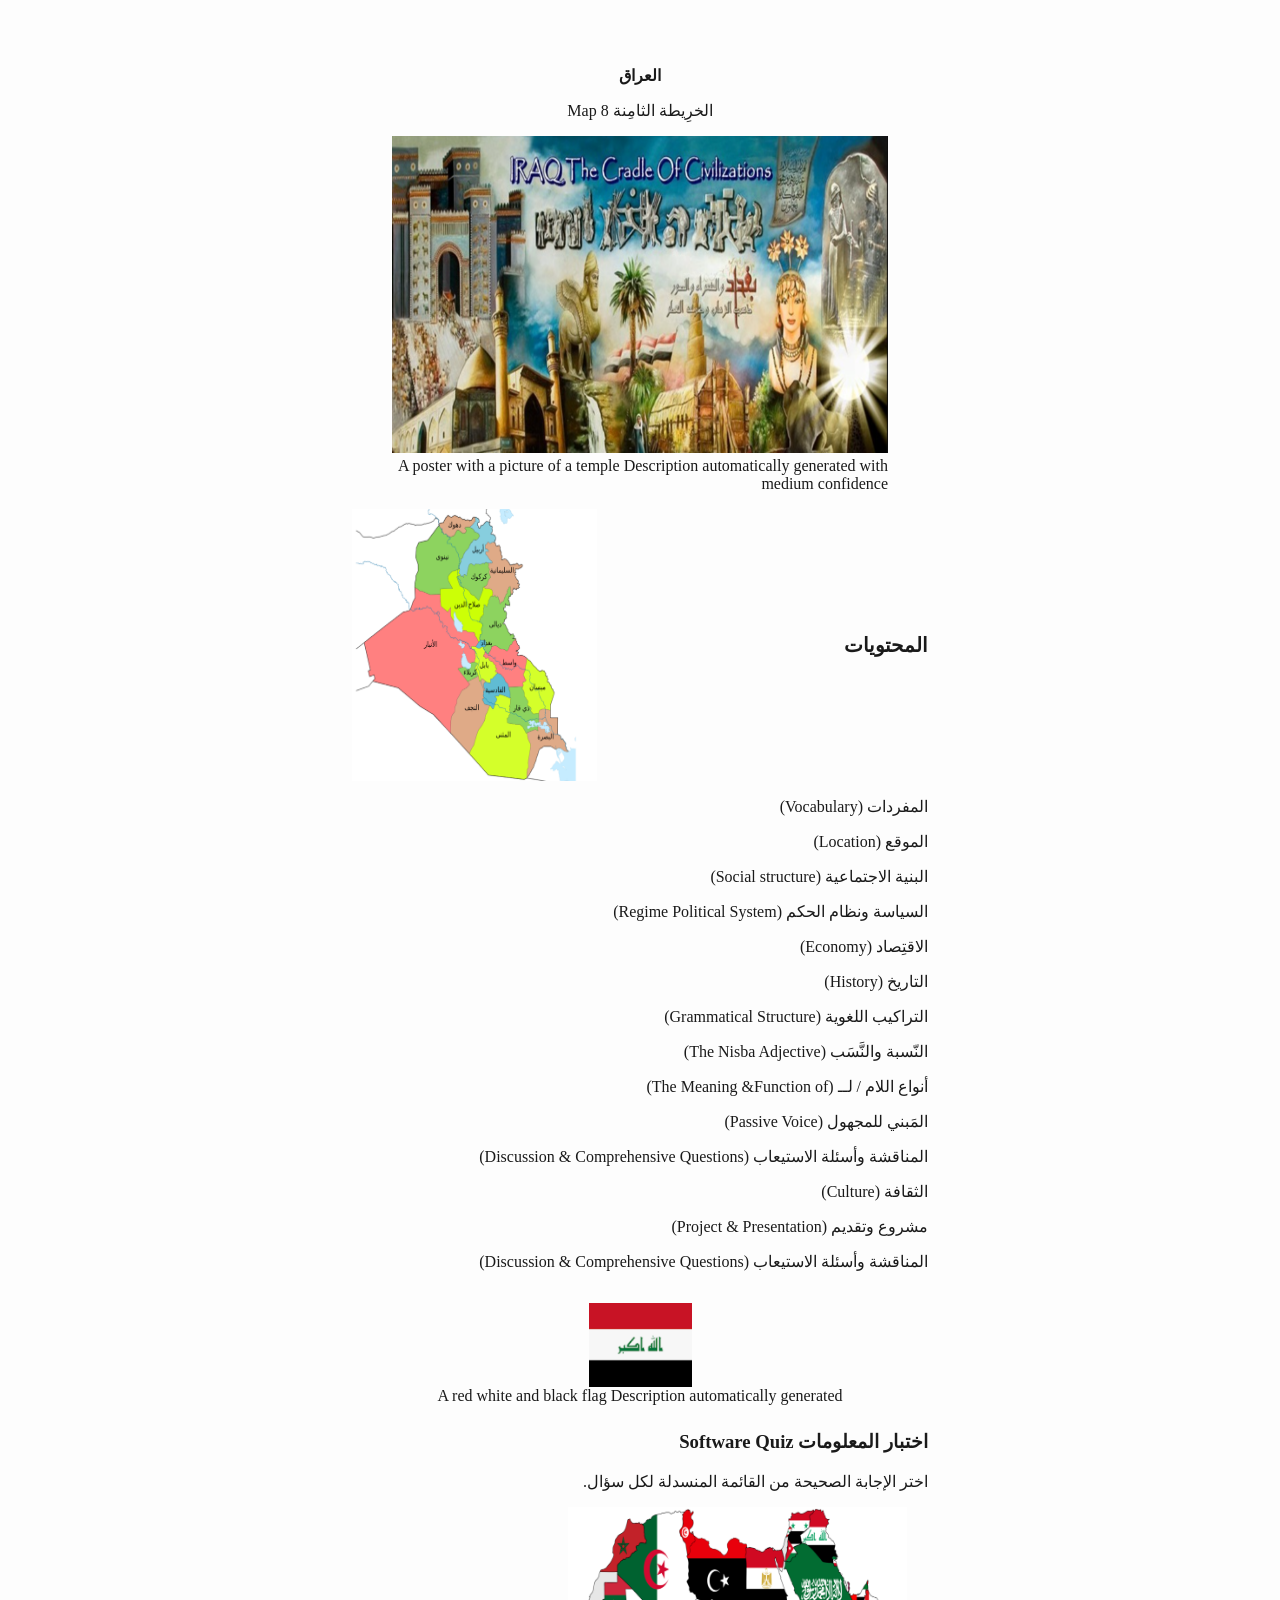
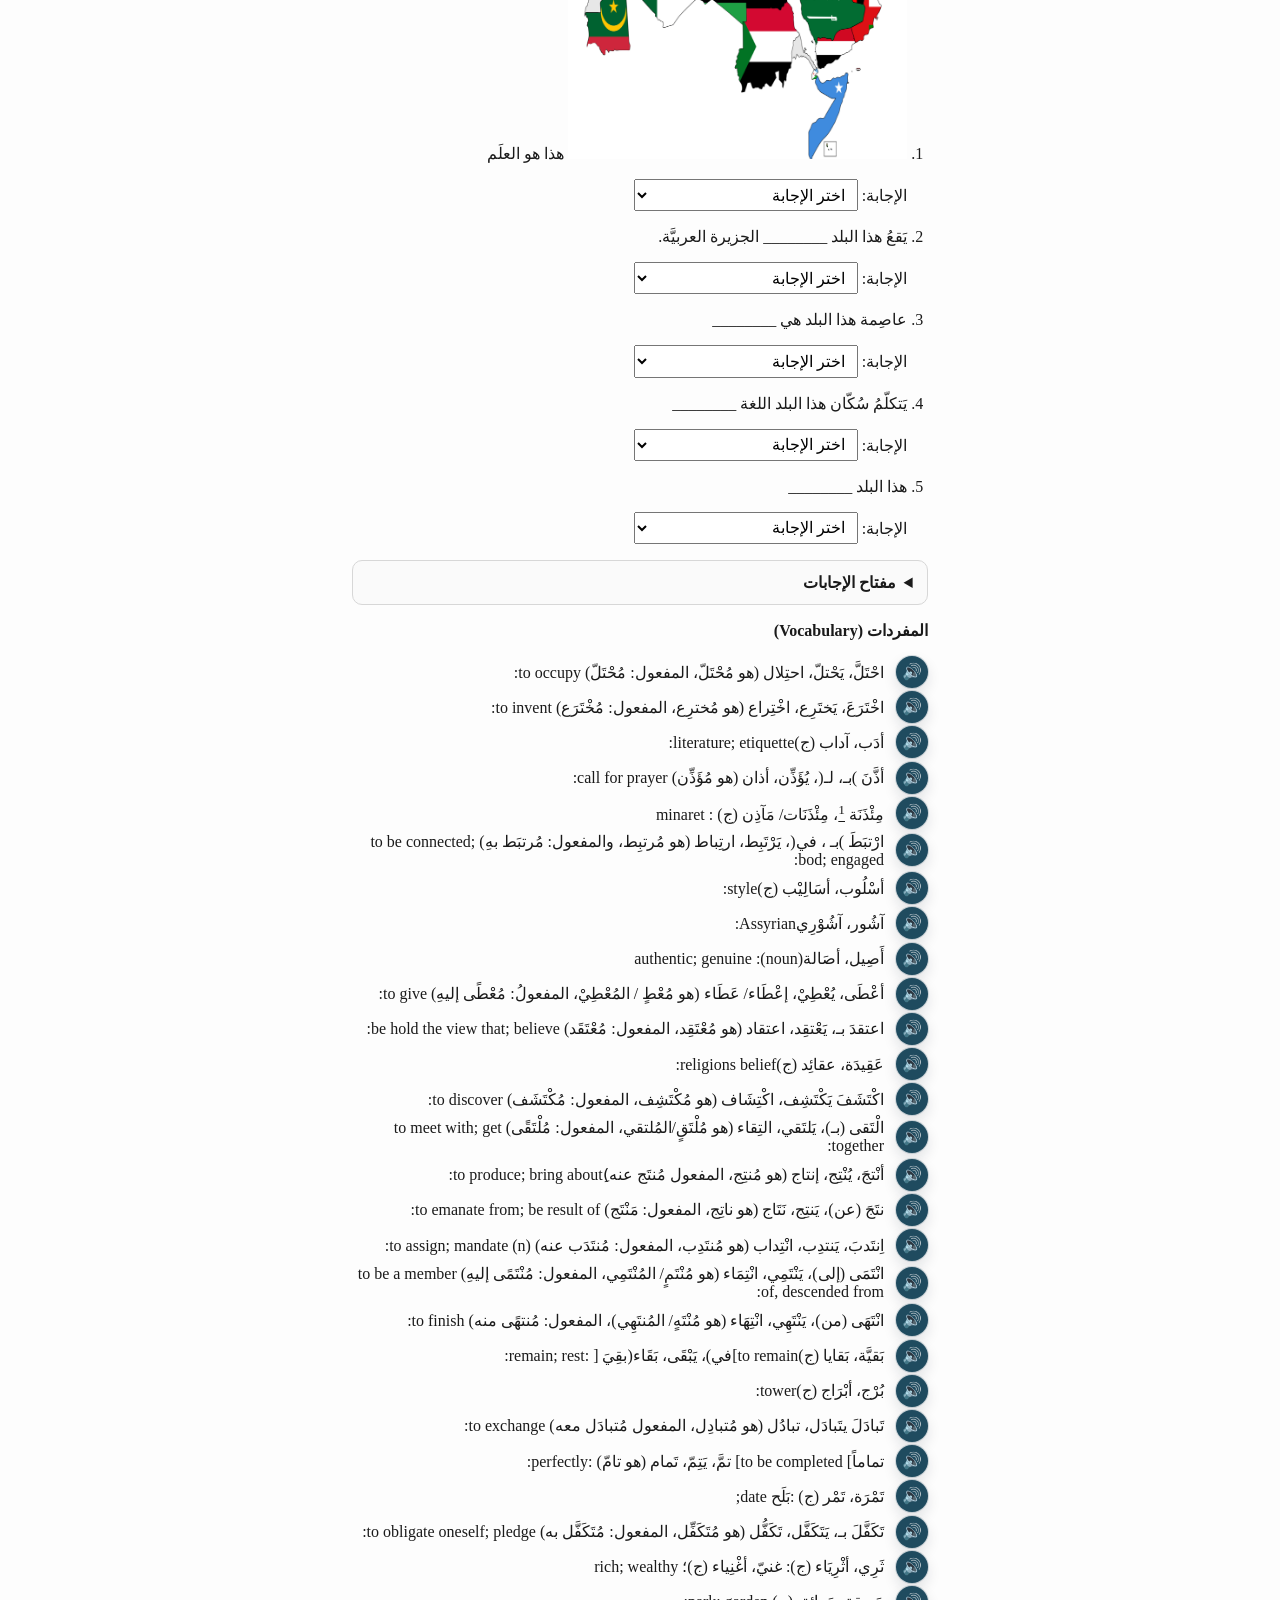
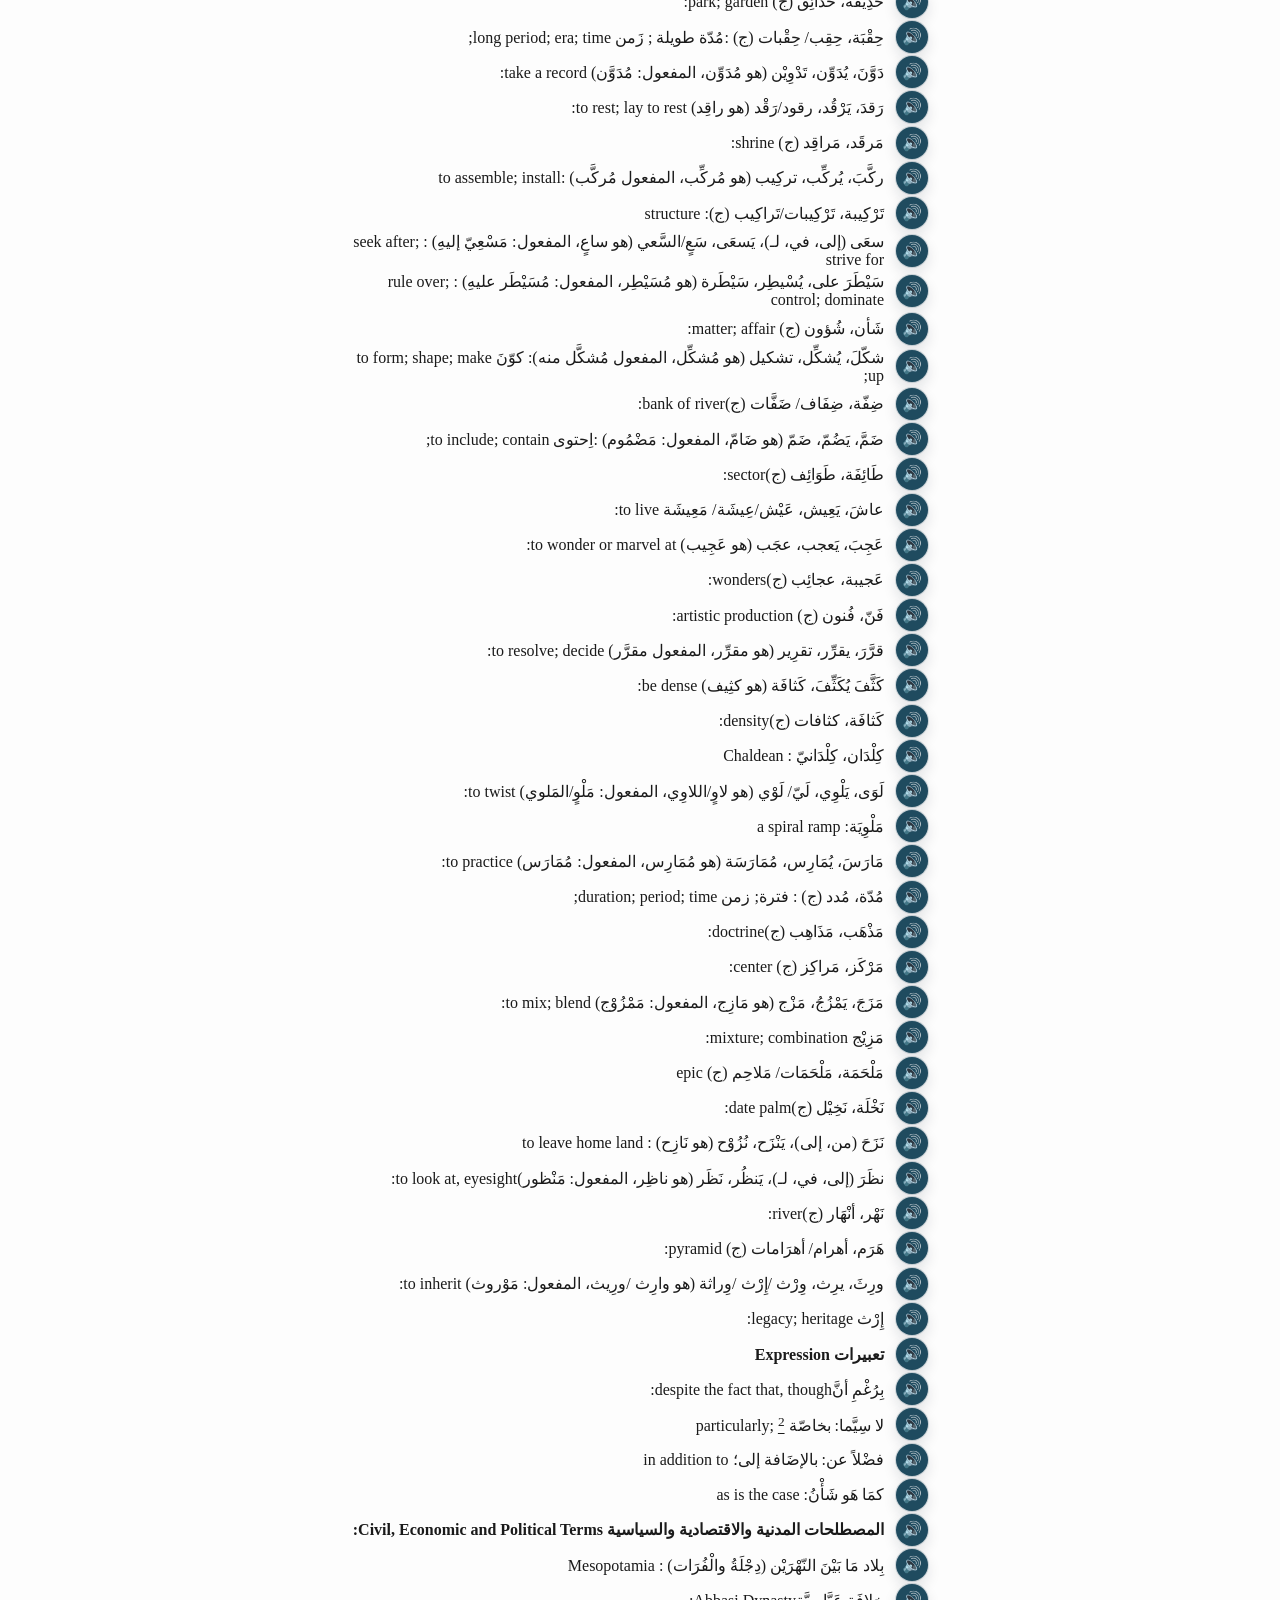
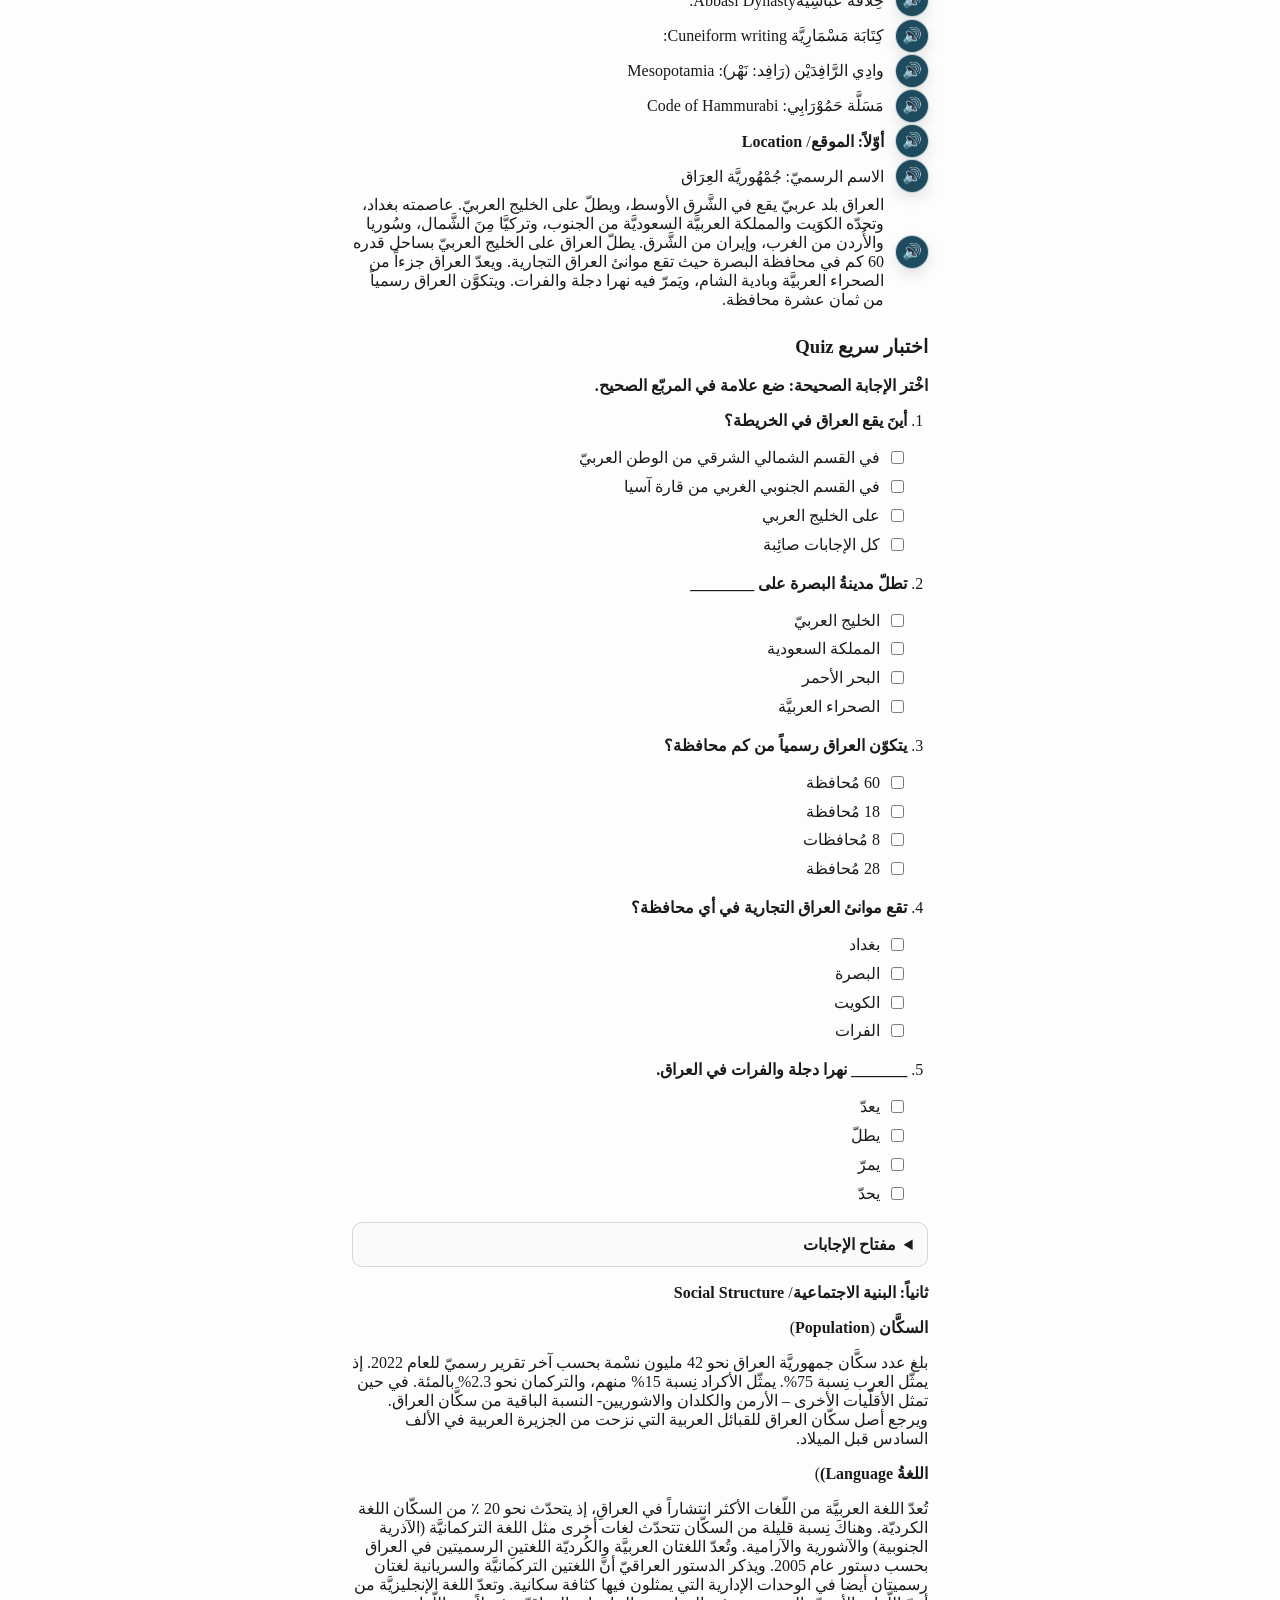
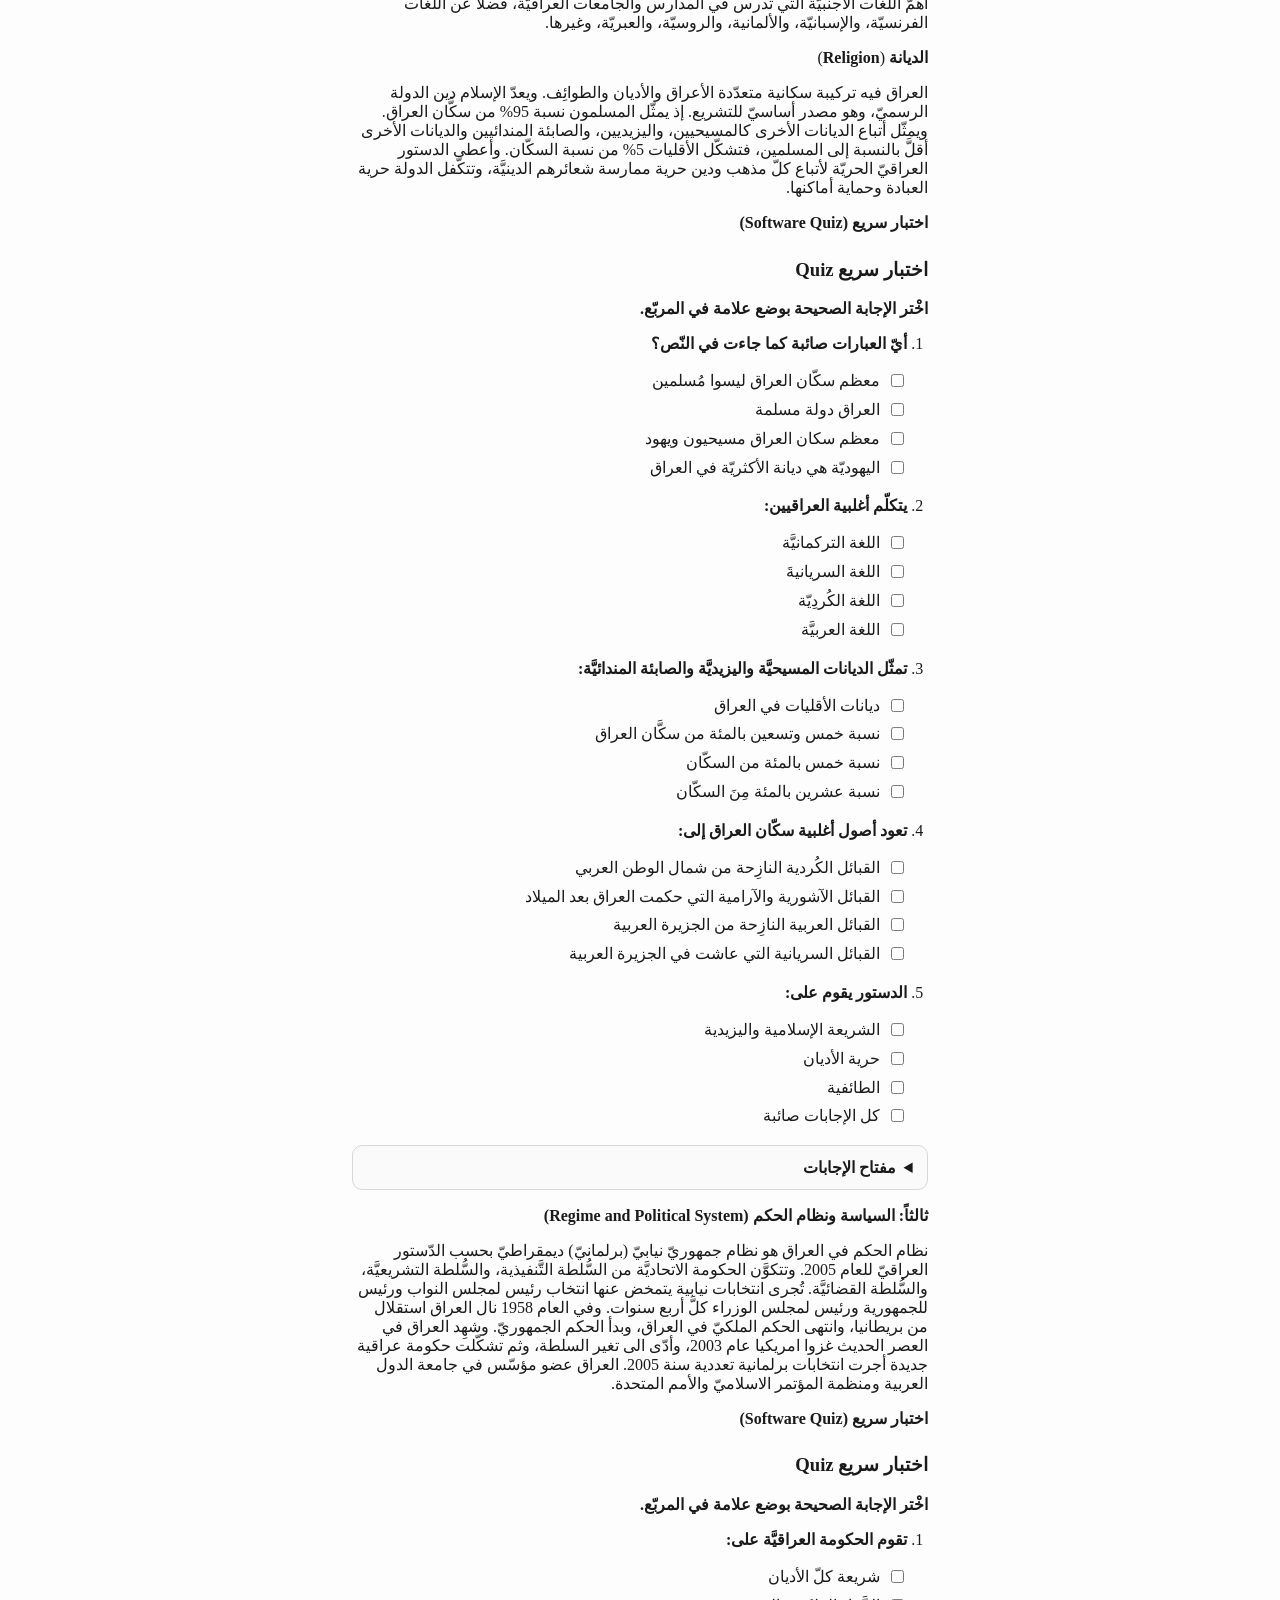
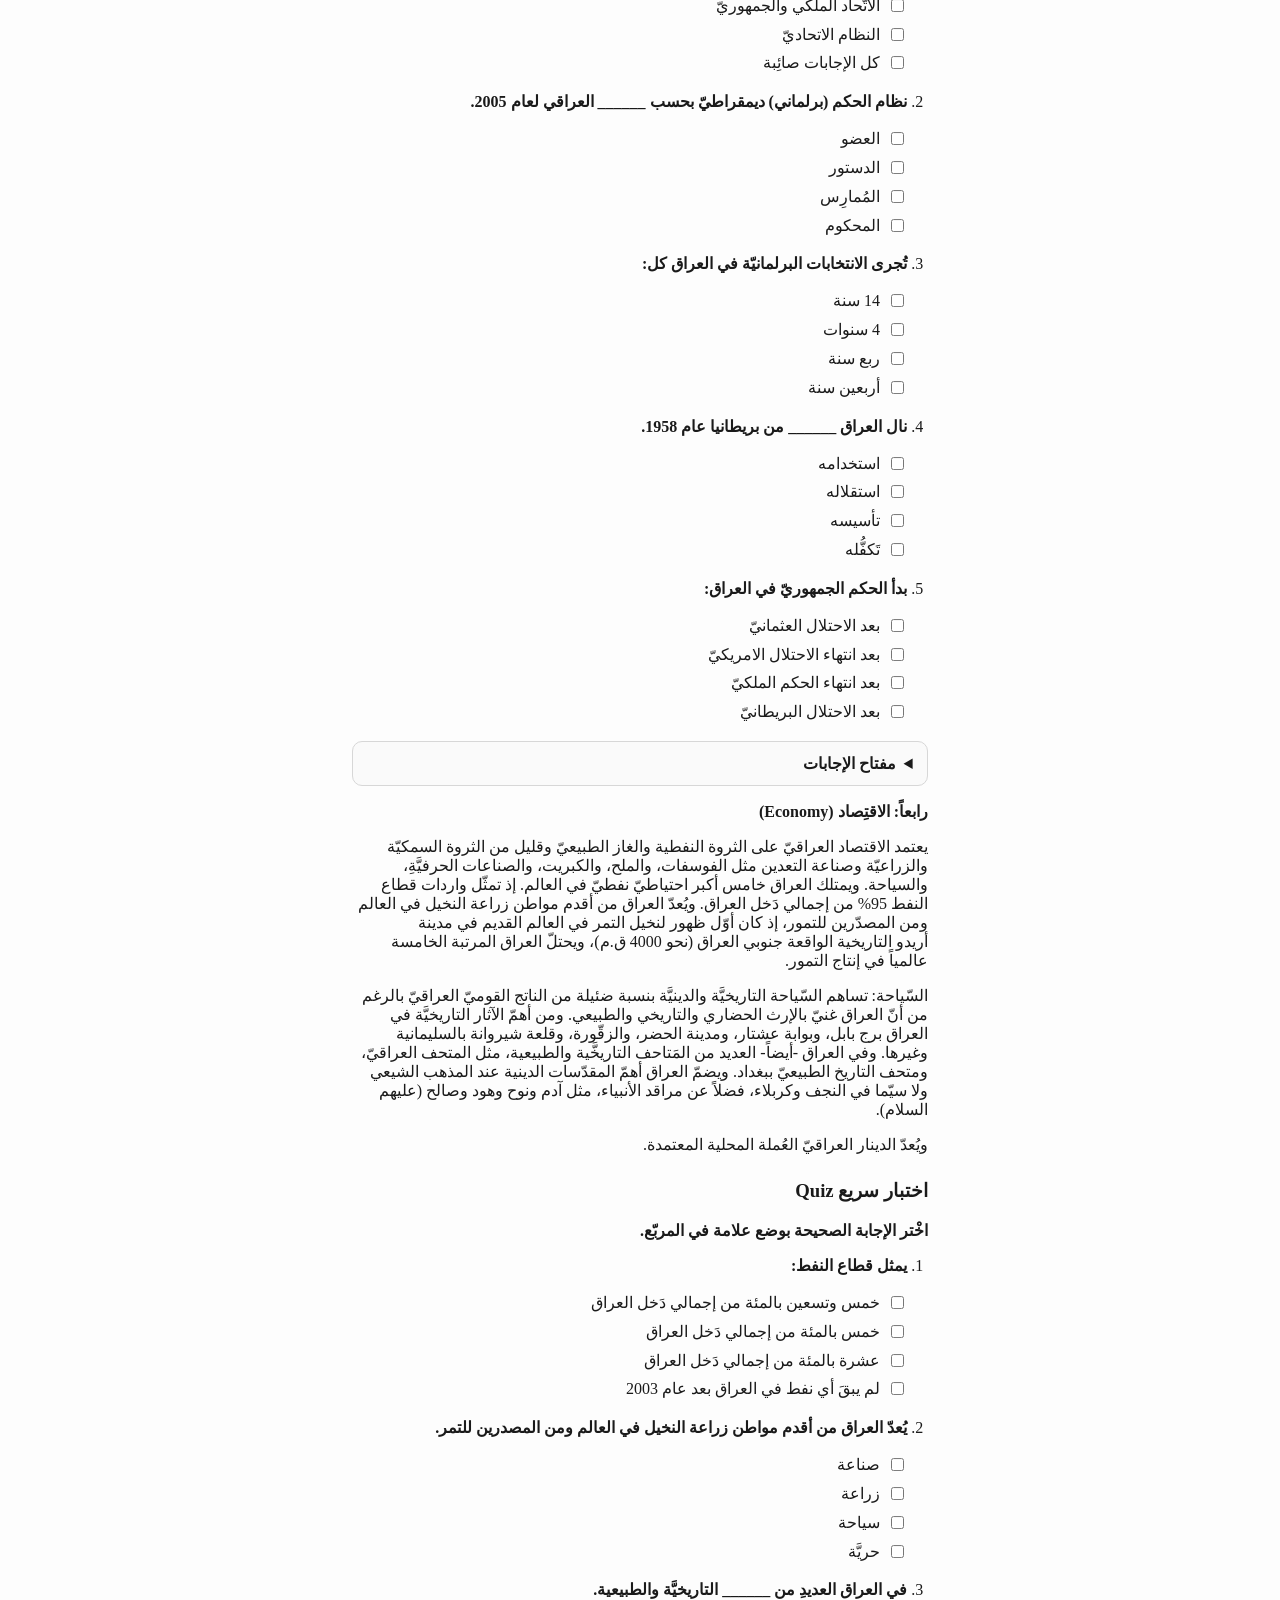
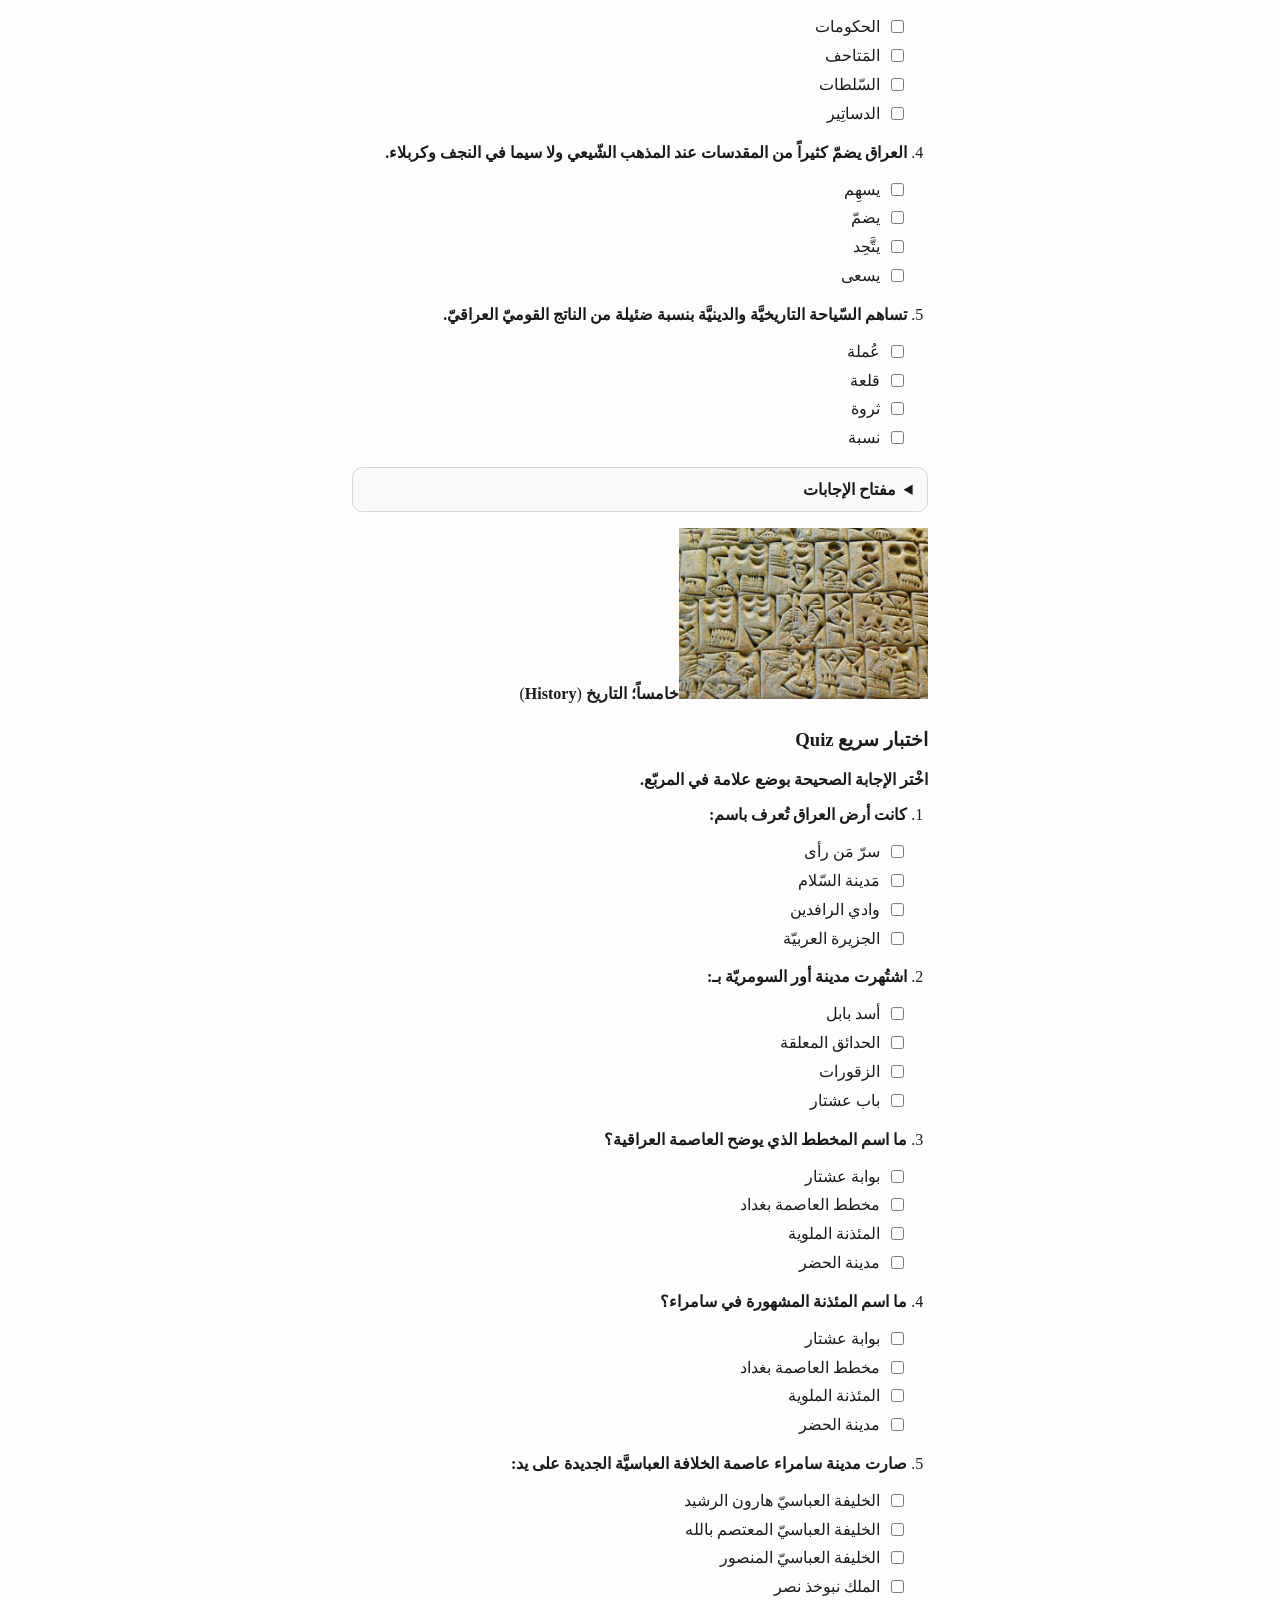
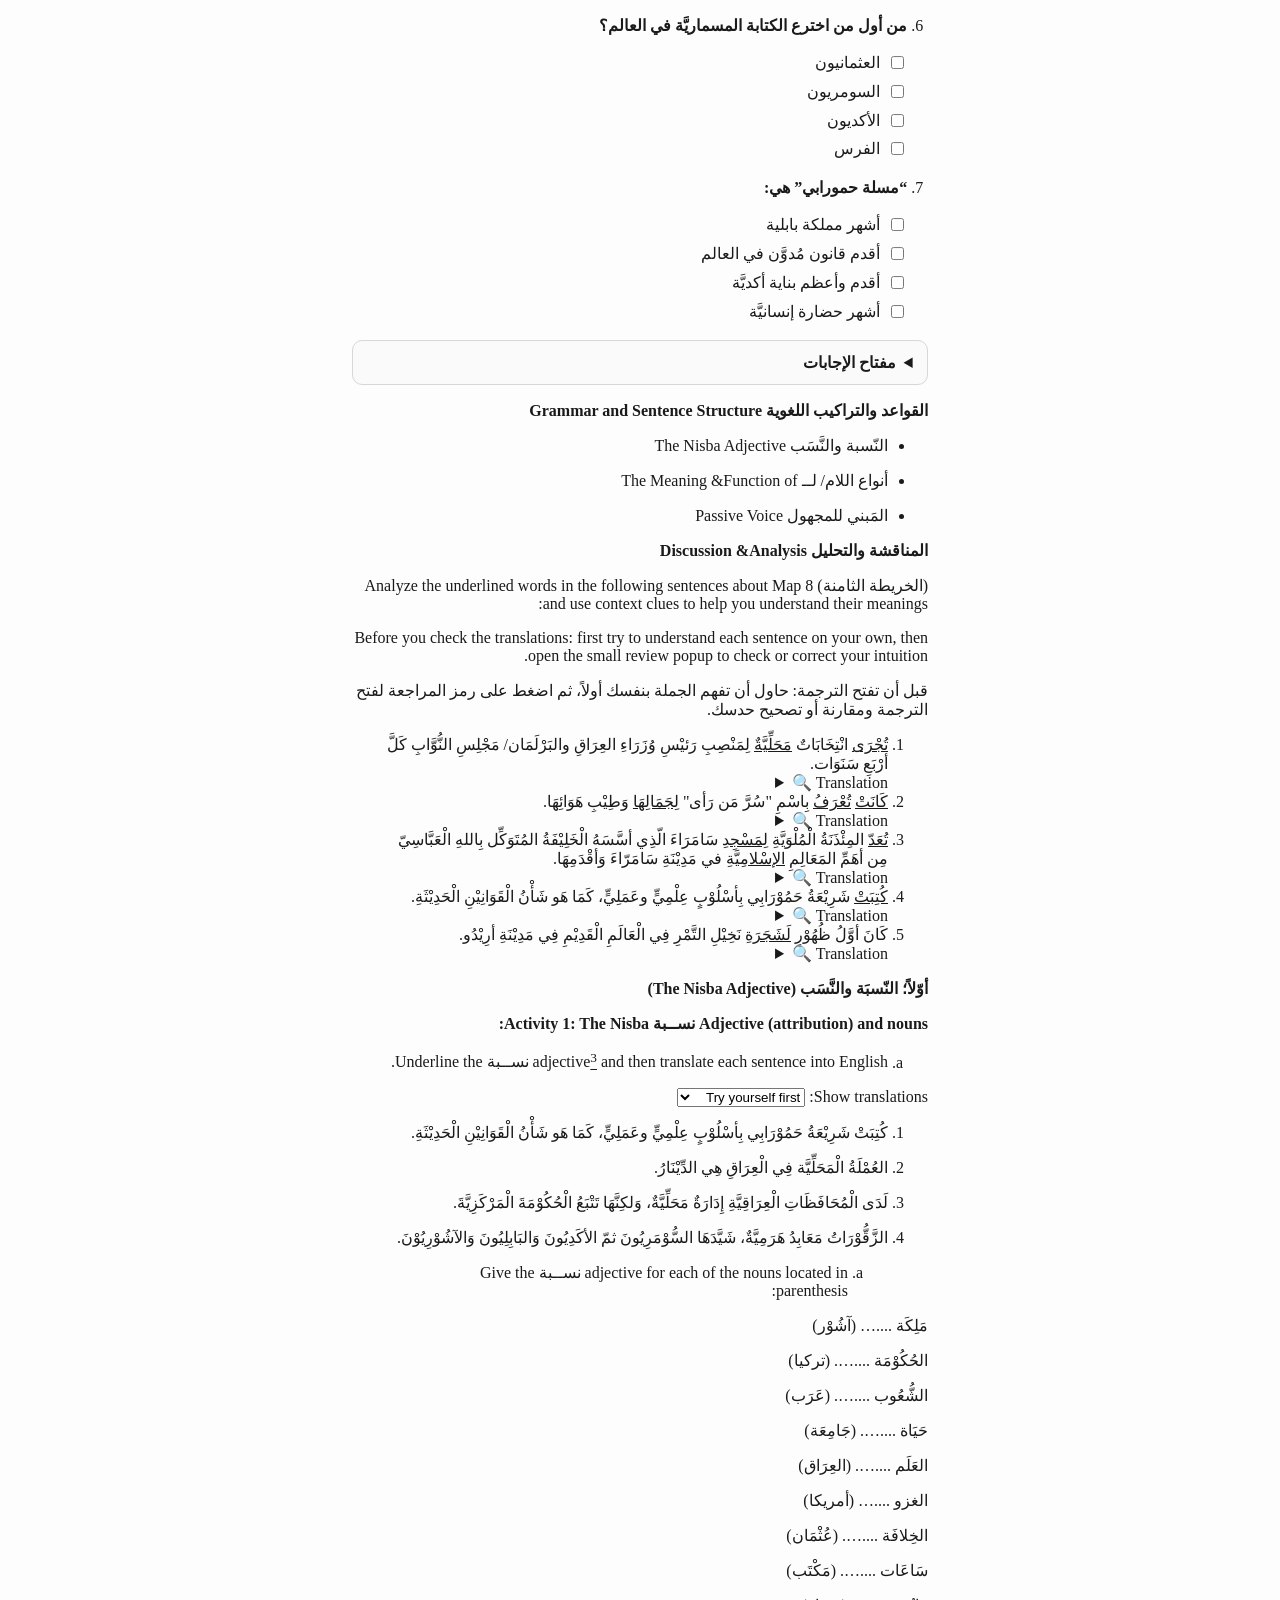
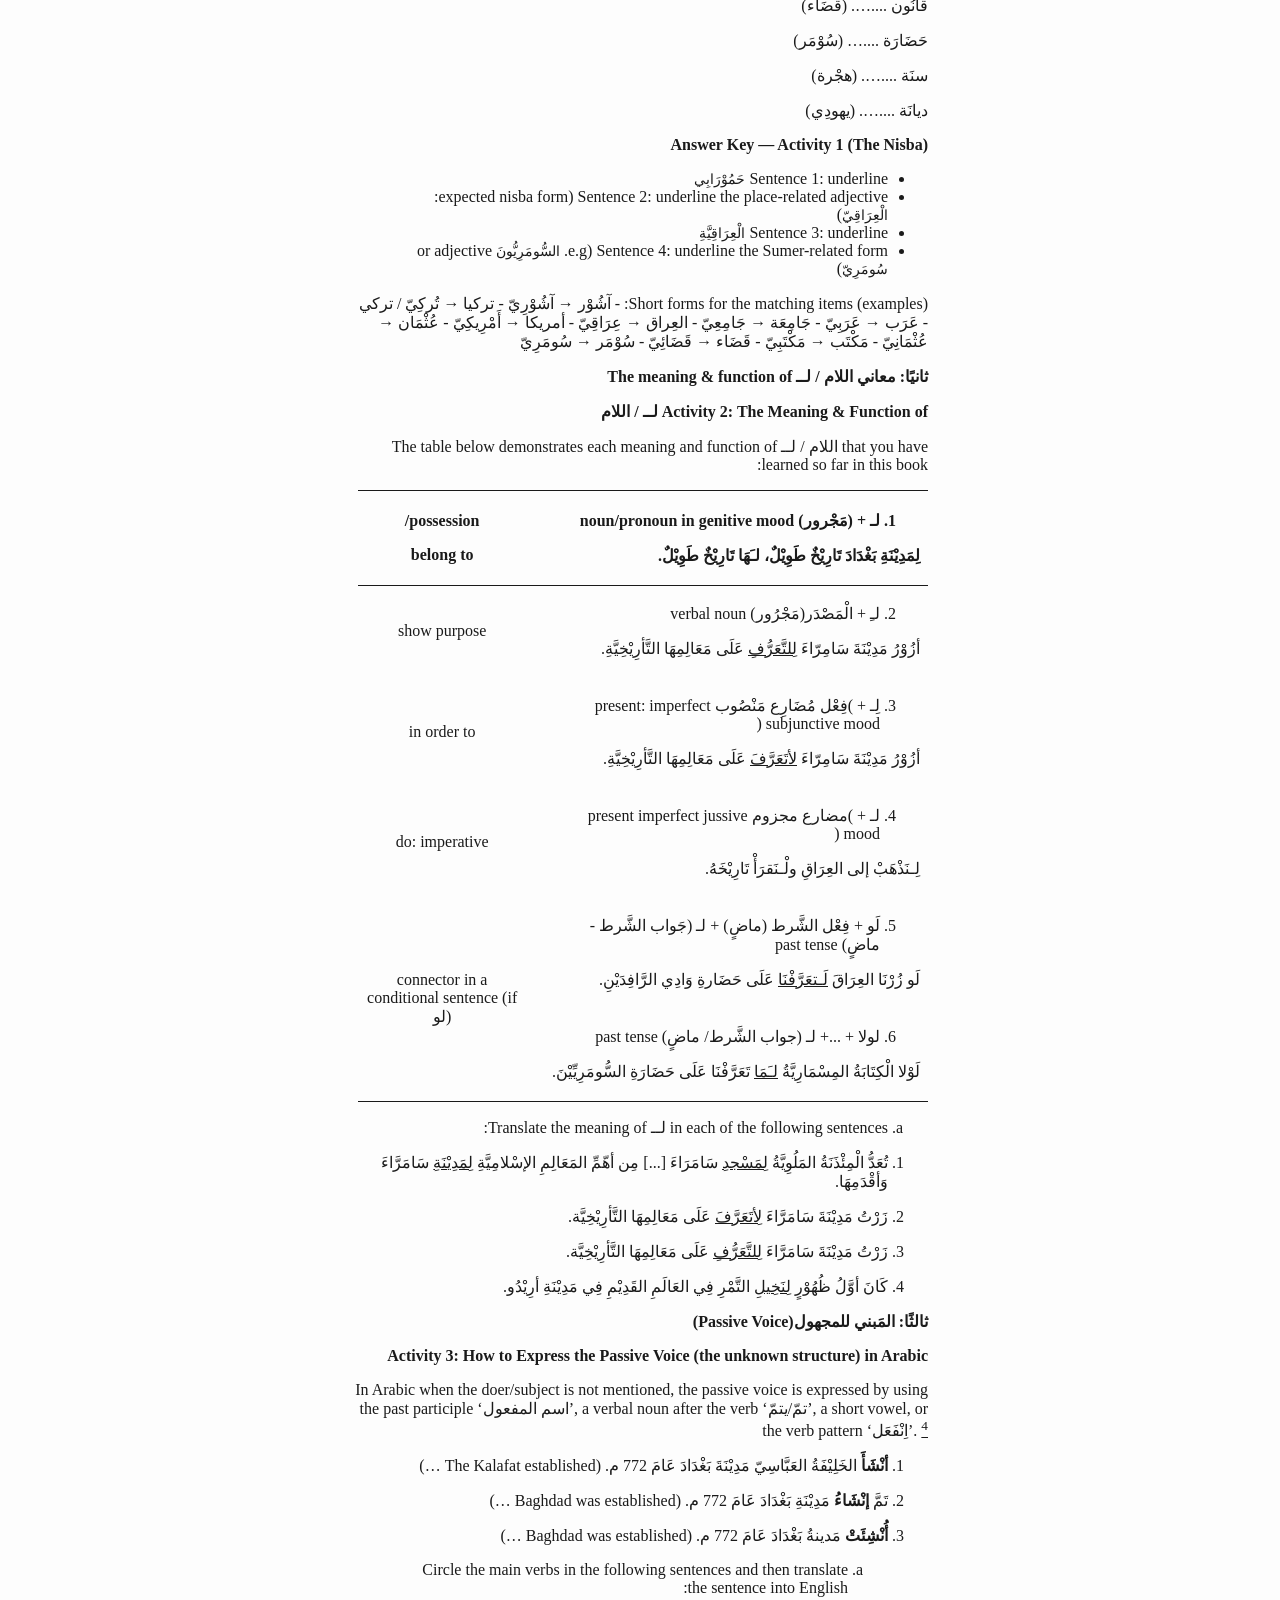
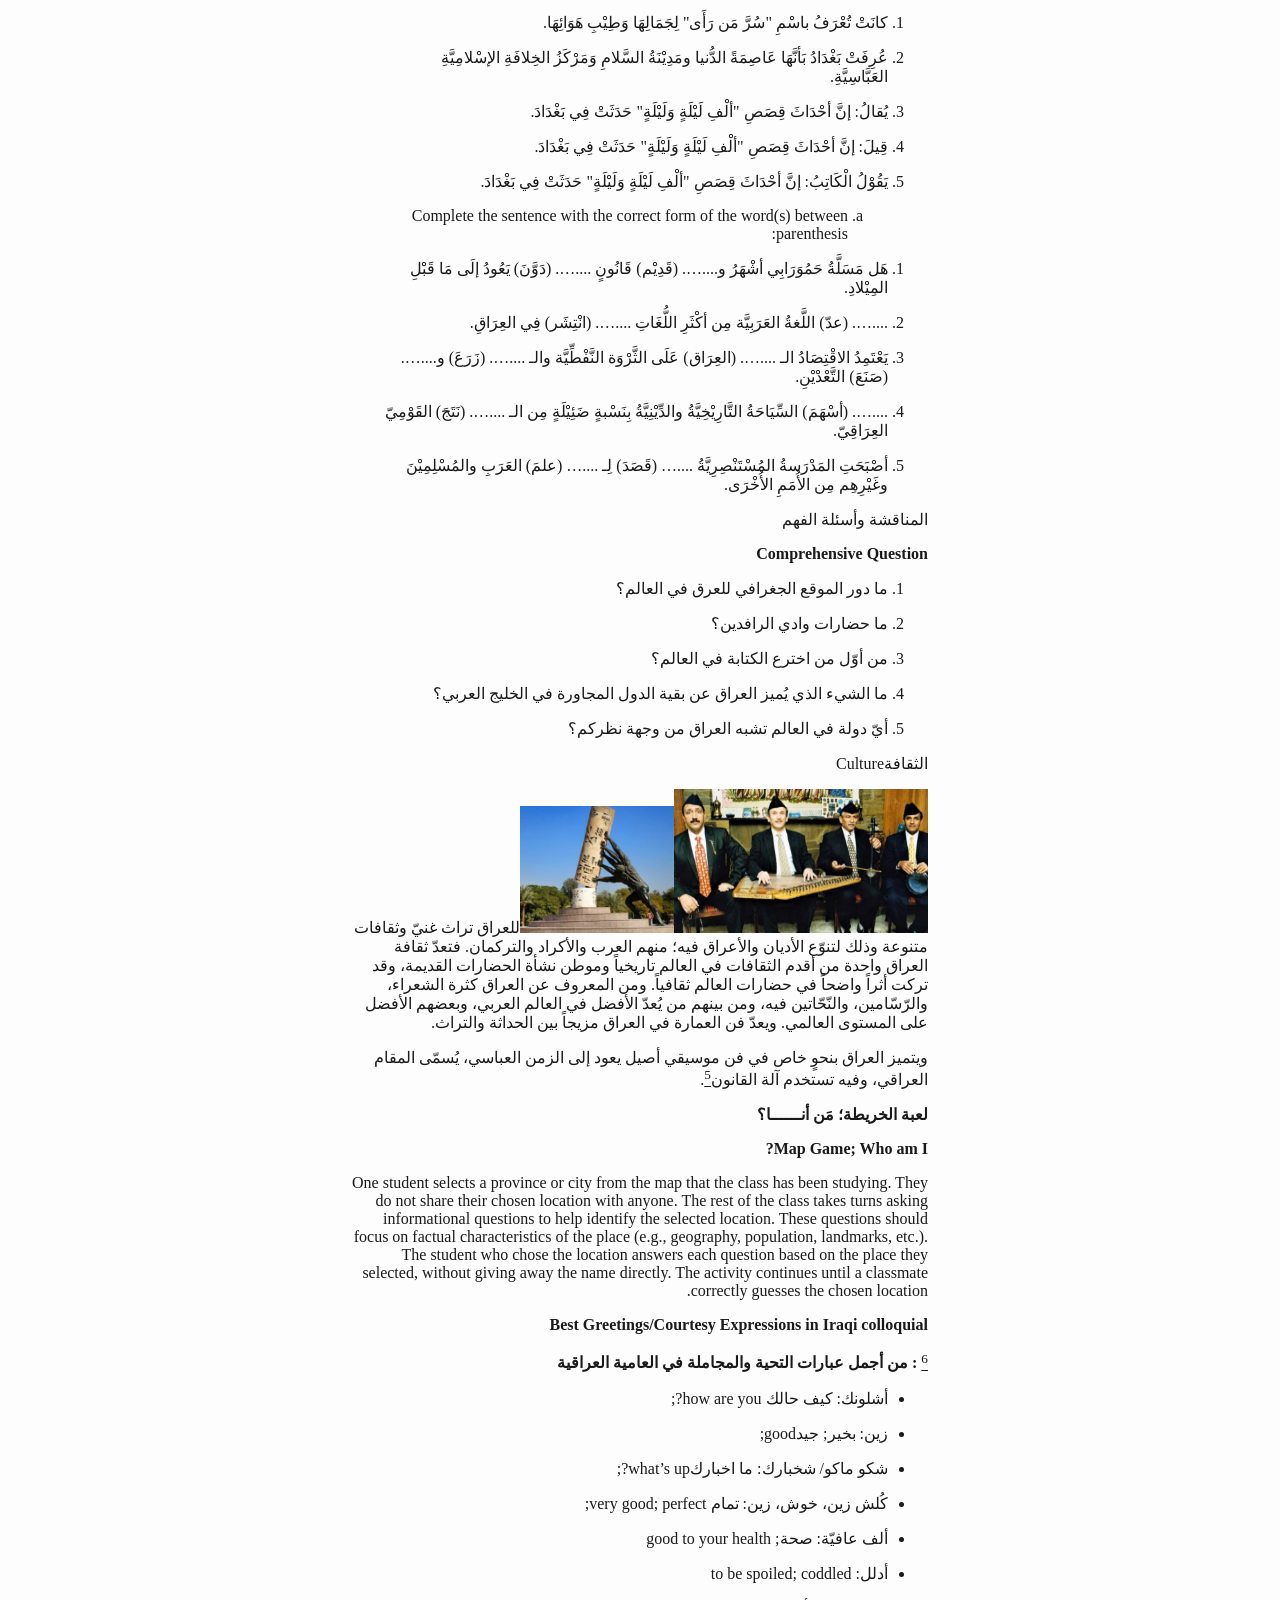
==== commit fcc2dd88: "Make audio buttons visible" ====
--- a/8.Iraq__________Map_preview.html
+++ b/8.Iraq__________Map_preview.html
@@ -2016,16 +2016,20 @@
     }
 
     .vocab-speak {
-        width: 1rem;
-        height: 1rem;
+      width: 2rem;
+      height: 2rem;
         border: none;
         border-radius: 999px;
         background: #1f4b5f;
         color: #fff;
         cursor: pointer;
-        font-size: 0.55rem;
-        line-height: 1;
-        padding: 0;
+      display: inline-flex;
+      align-items: center;
+      justify-content: center;
+      font-size: 1rem;
+      line-height: 1;
+      padding: 0;
+      box-shadow: 0 0 0 1px rgba(31, 75, 95, 0.18), 0 6px 14px rgba(15, 23, 42, 0.12);
     }
 
     .vocab-speak:focus-visible {
@@ -2119,7 +2123,7 @@
                     button.className = 'vocab-speak';
                     button.setAttribute('aria-label', 'Play Arabic audio');
                     button.dataset.ttsText = arabic;
-                    button.dataset.audioSrc = `../audio/vocab/${fnv1aHex(normalizeText(node.innerHTML))}.mp3`;
+                    button.dataset.audioSrc = `audio/vocab/${fnv1aHex(normalizeText(node.innerHTML))}.mp3`;
                     button.textContent = '🔊';
 
                     const line = document.createElement('p');
@@ -2128,6 +2132,15 @@
                     line.innerHTML = node.innerHTML;
 
                     button.addEventListener('click', () => {
+                        if (button.dataset.audioSrc && button.dataset.audioSrc.includes('46ab91d2.mp3') && 'speechSynthesis' in window) {
+                            const utterance = new SpeechSynthesisUtterance(button.dataset.ttsText);
+                            utterance.lang = 'ar-EG';
+                            utterance.rate = 0.95;
+                            window.speechSynthesis.cancel();
+                            window.speechSynthesis.speak(utterance);
+                            return;
+                        }
+
                         const audio = new Audio(button.dataset.audioSrc);
                         audio.play();
                     });
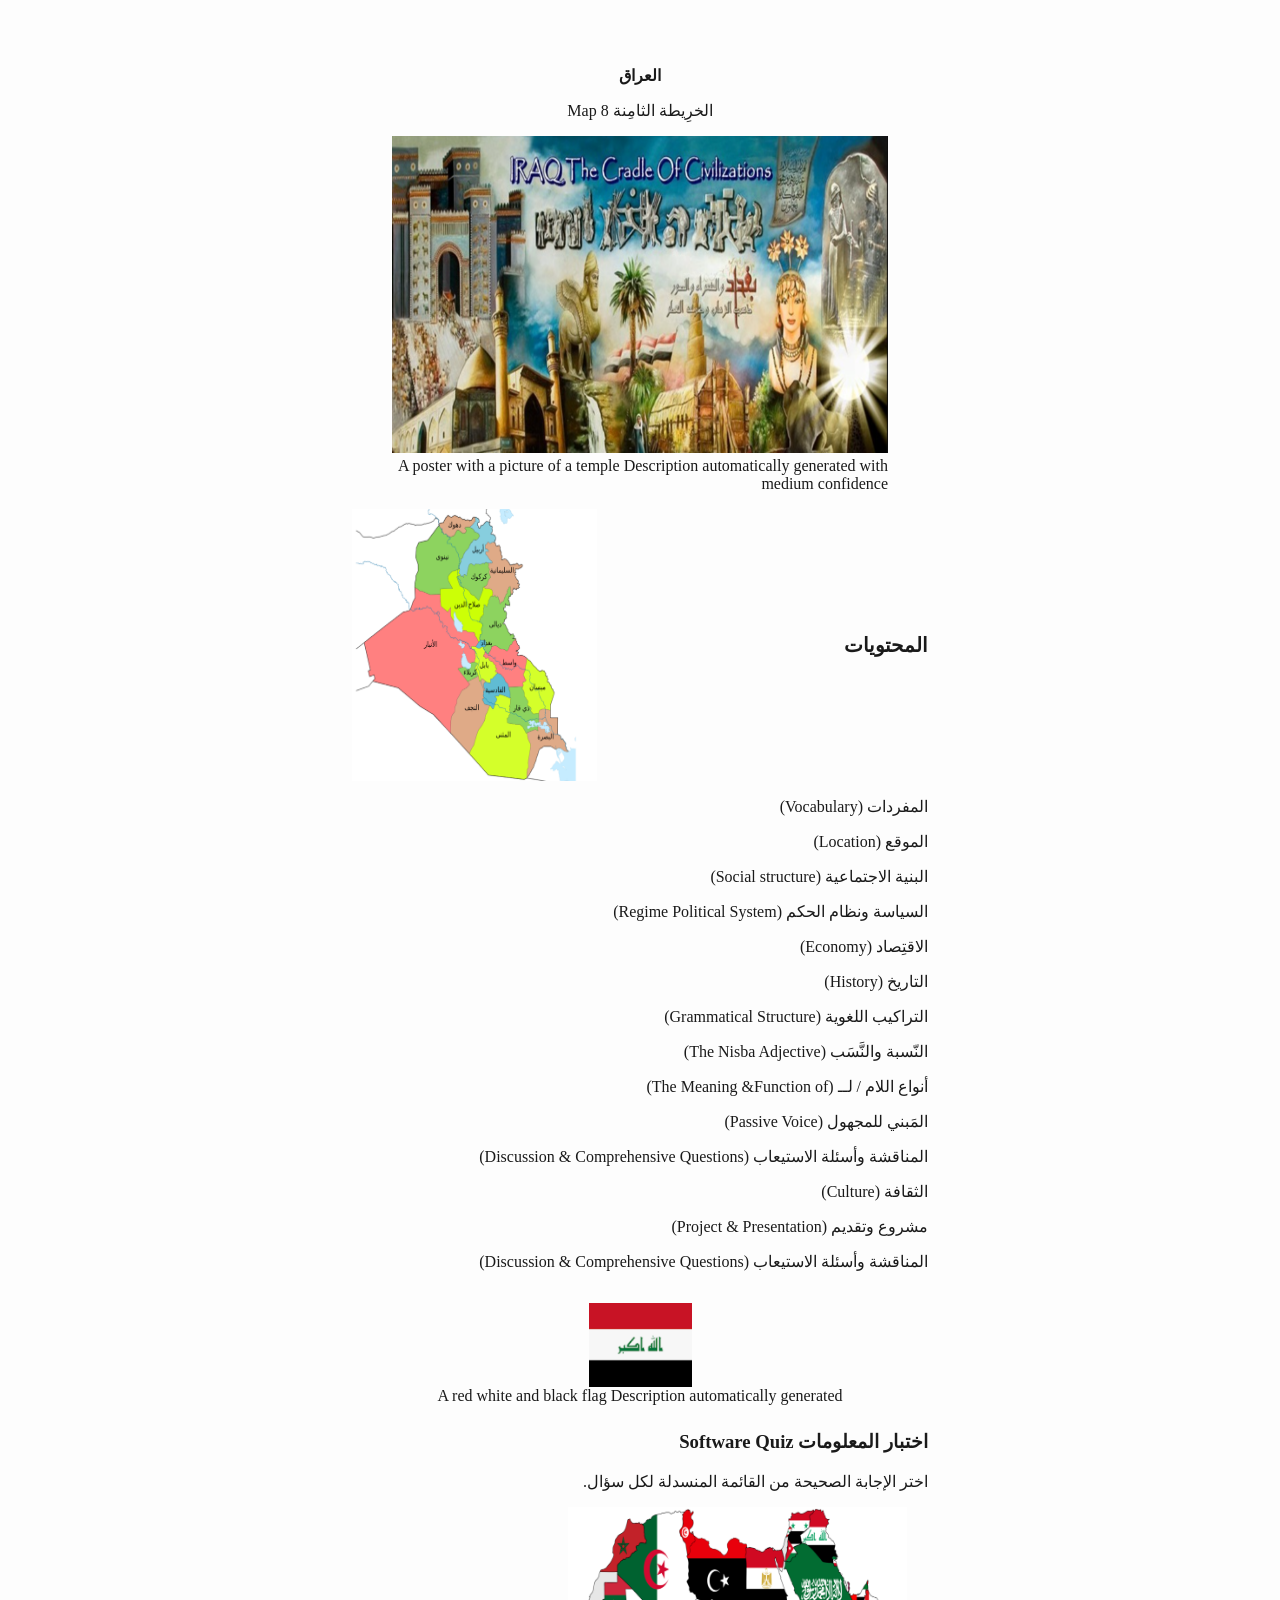
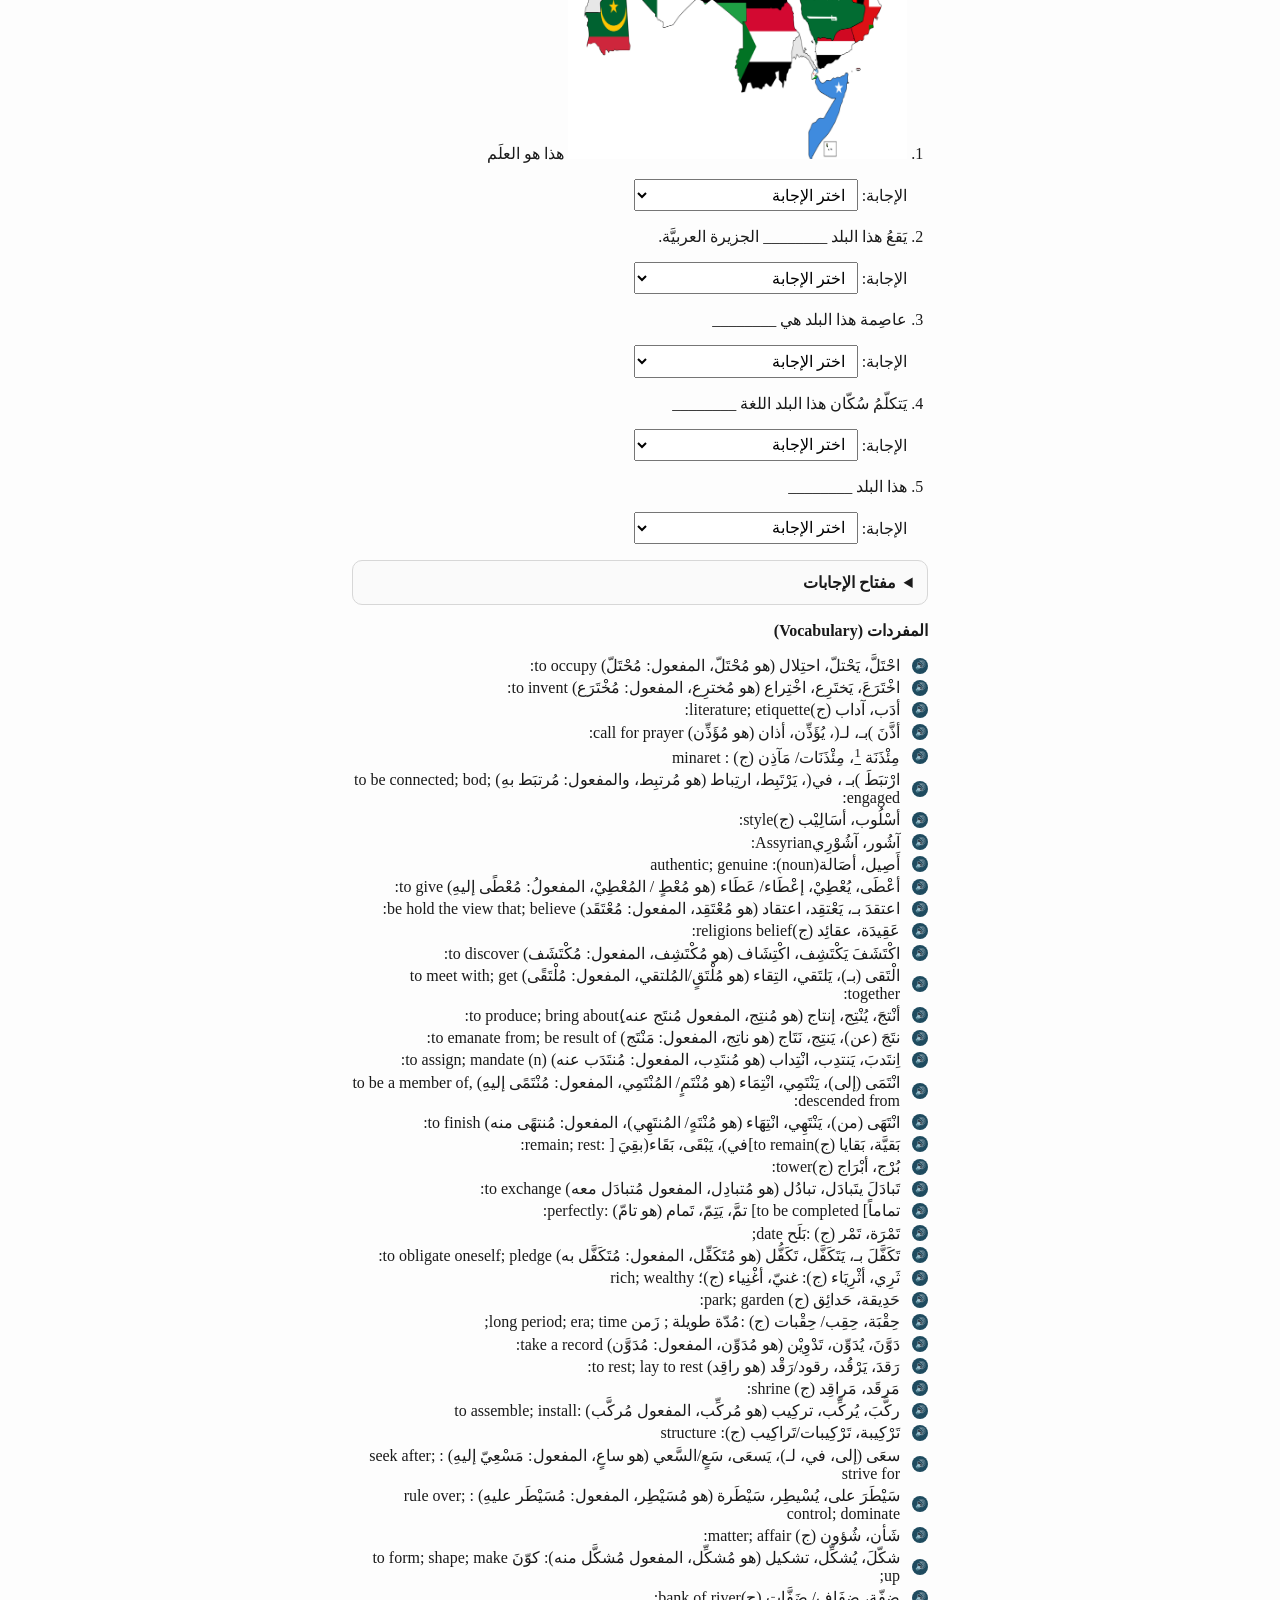
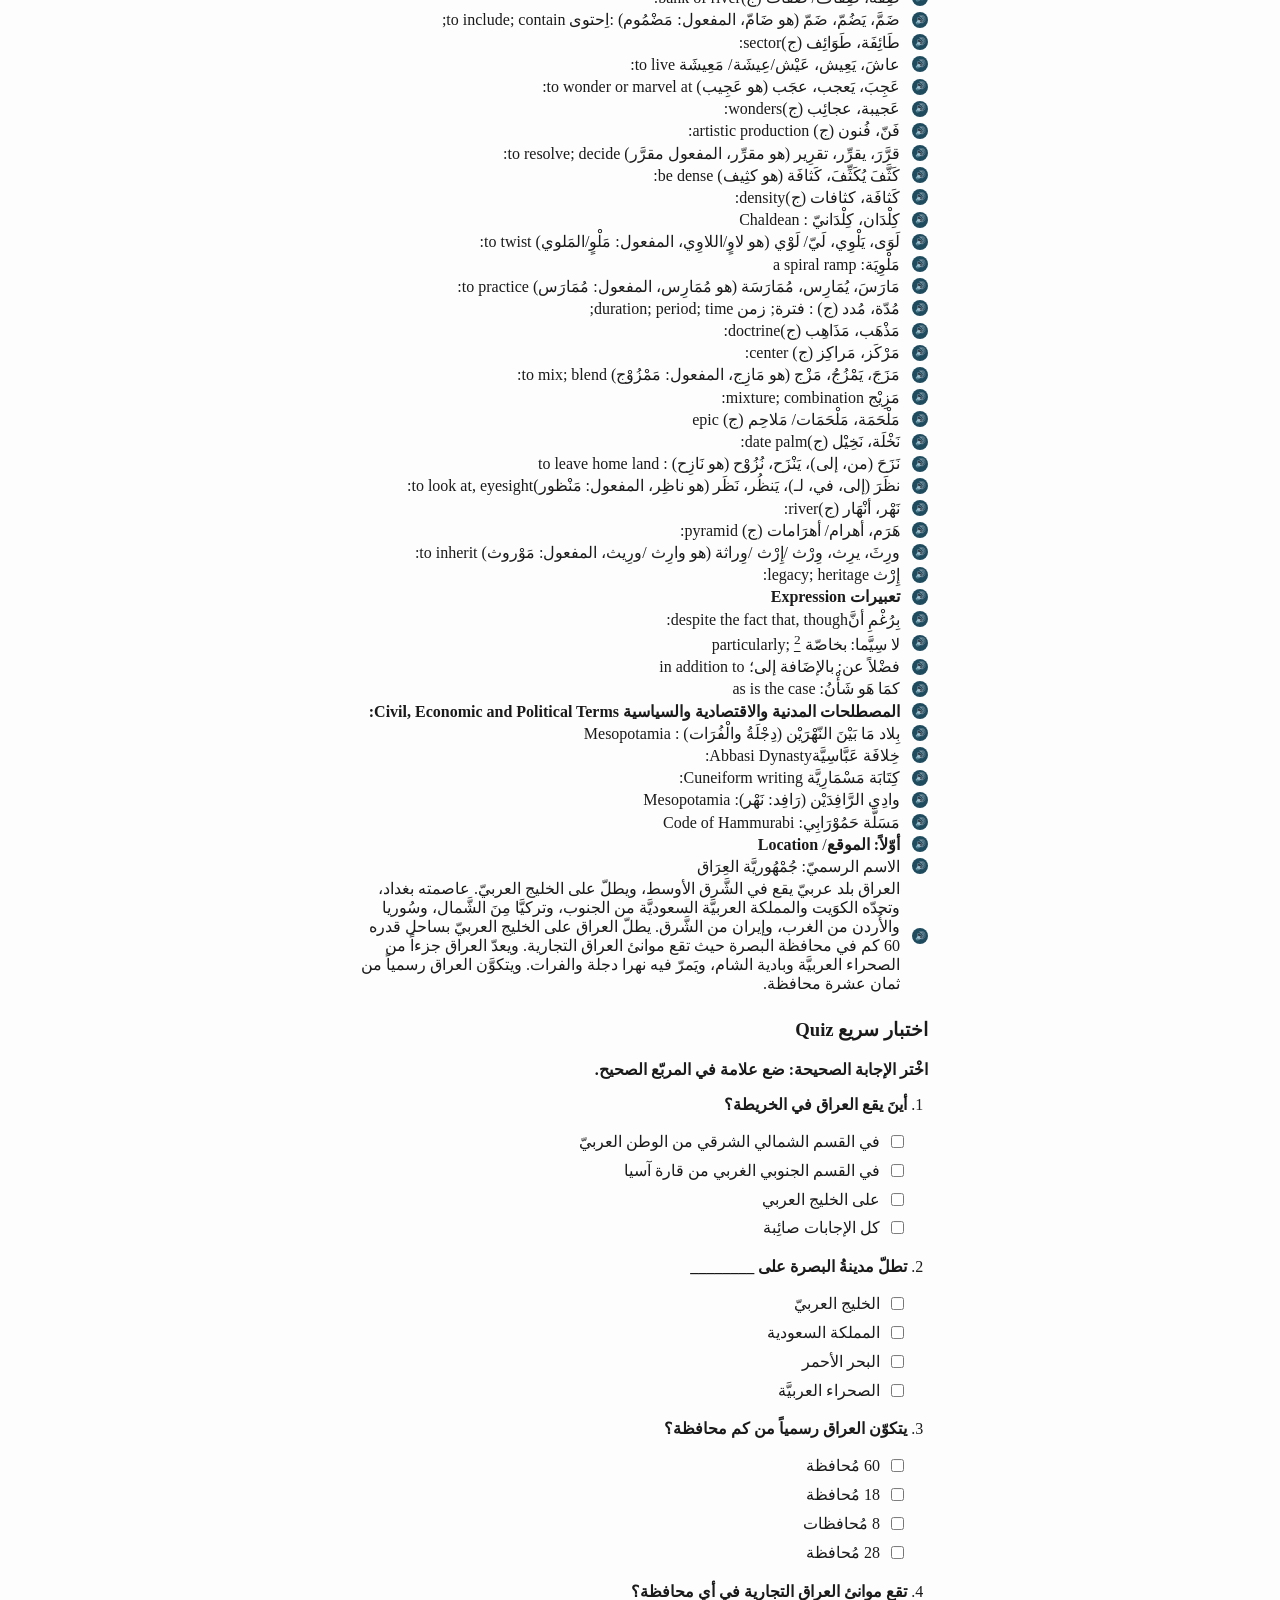
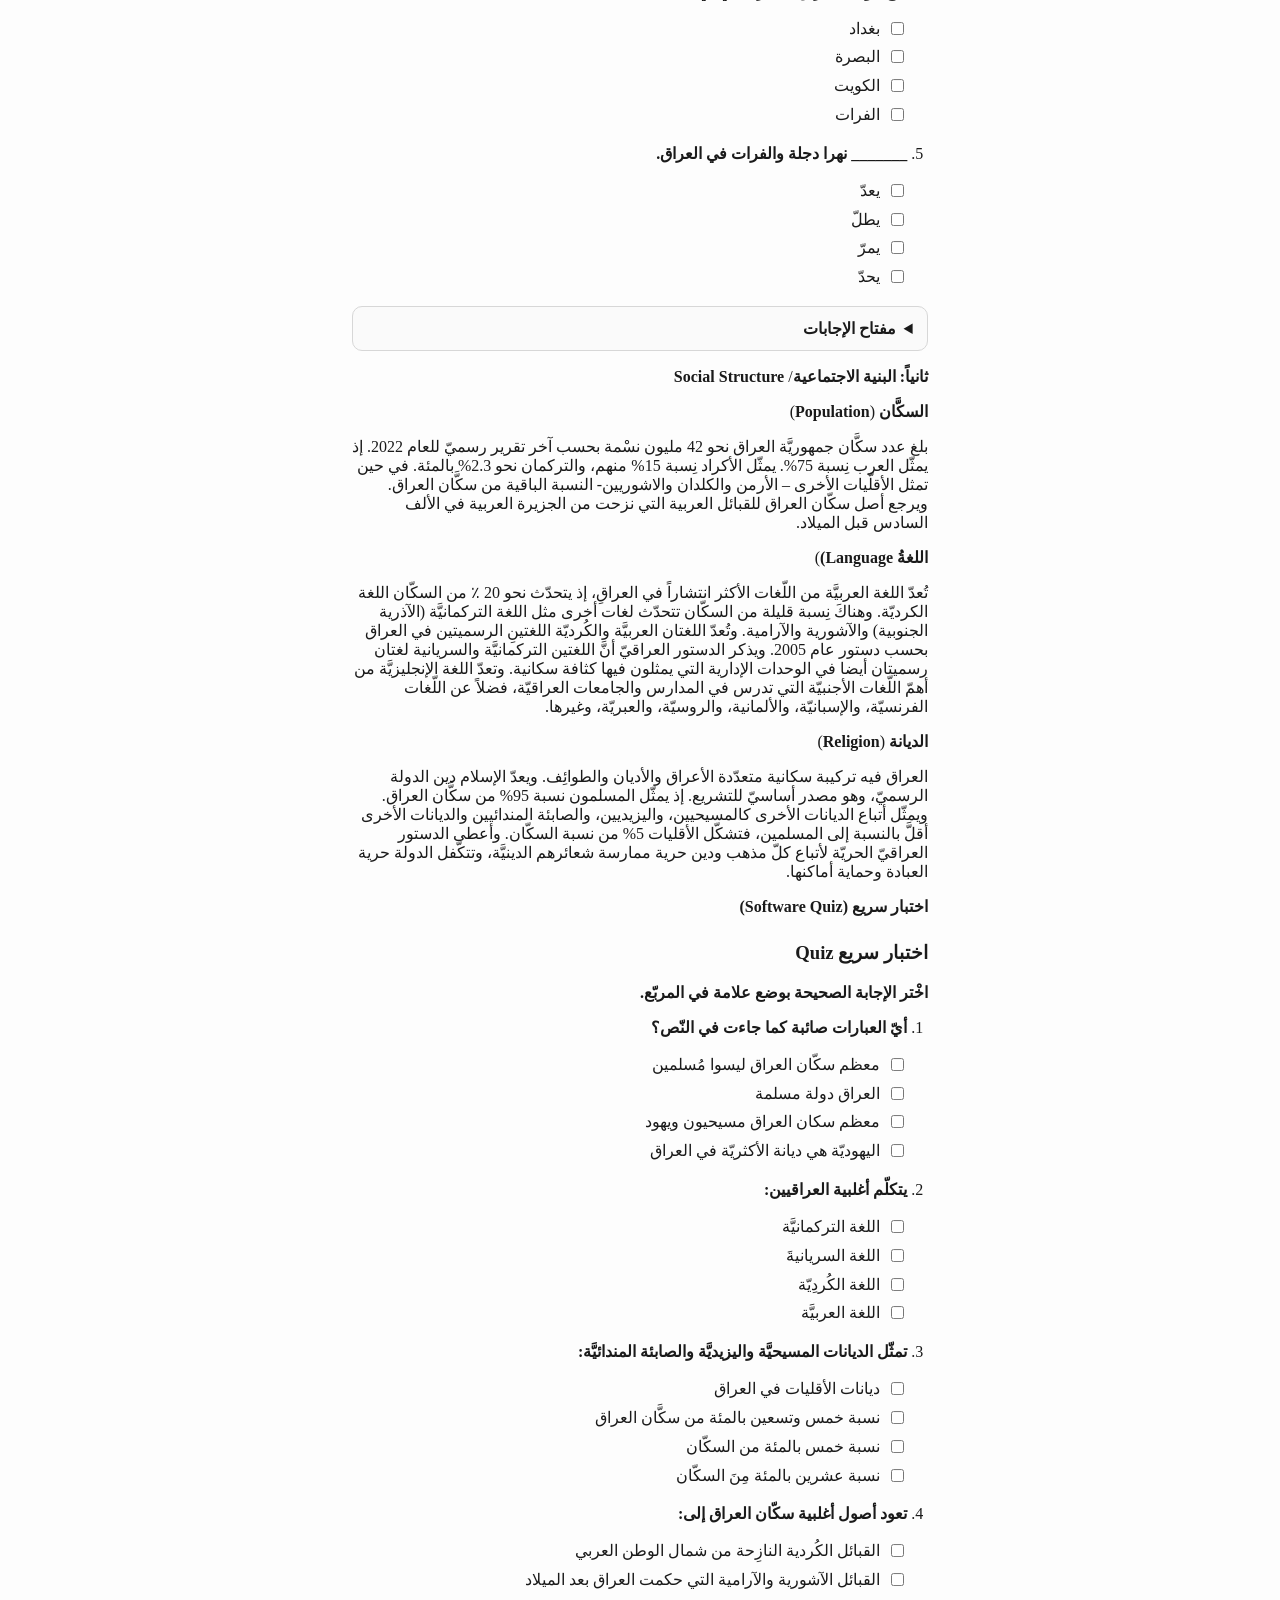
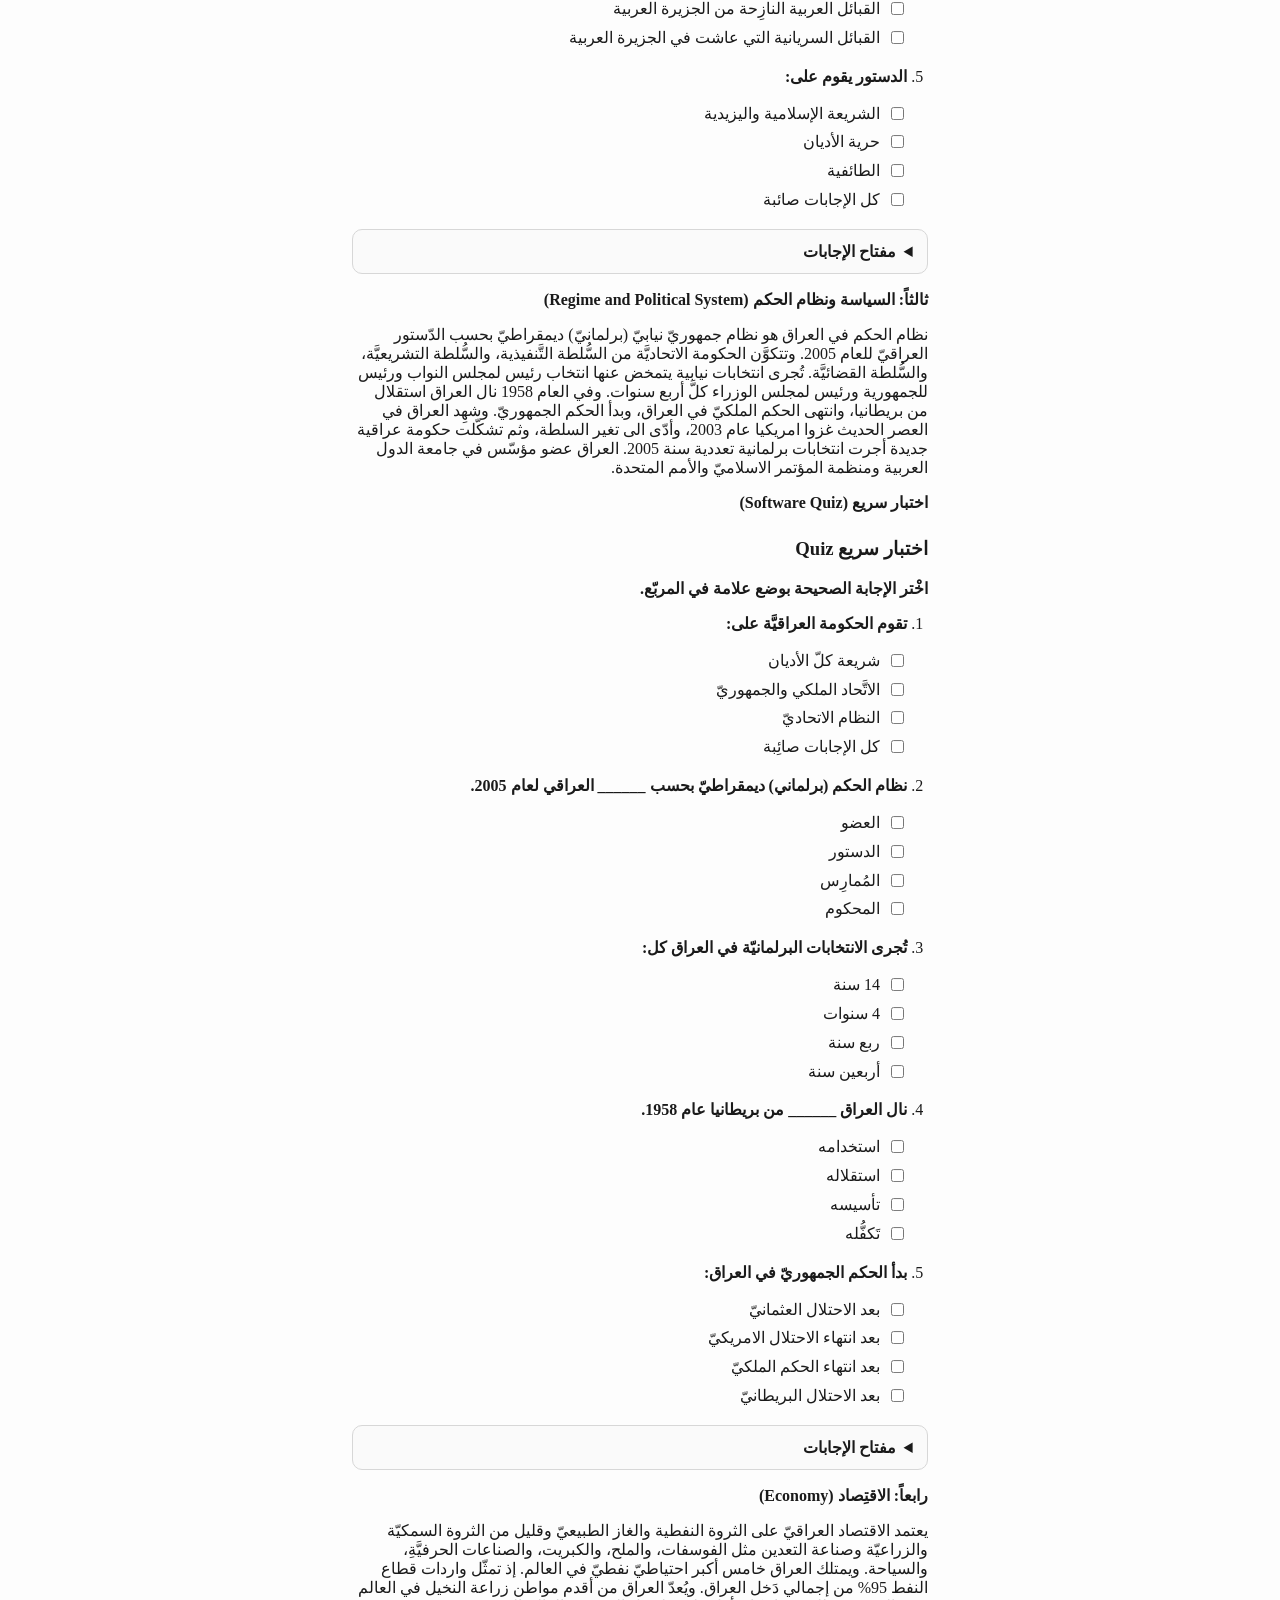
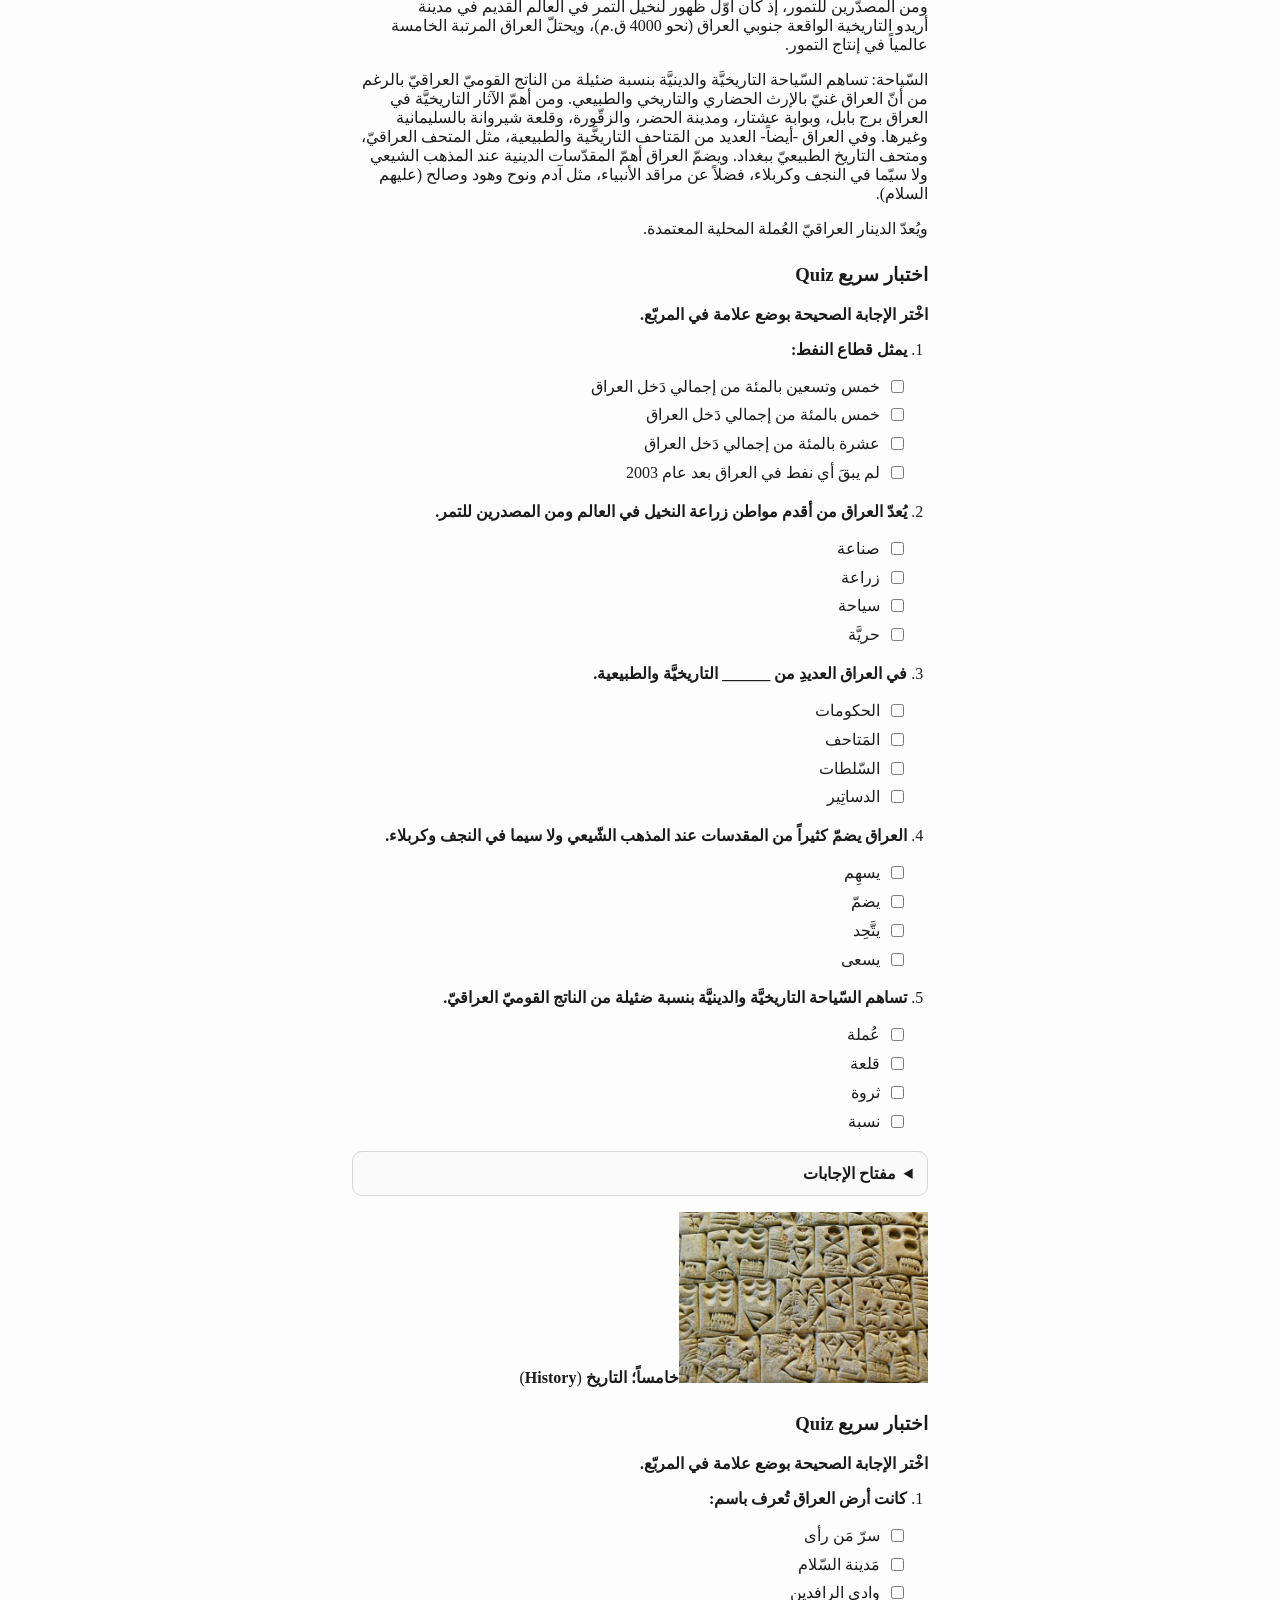
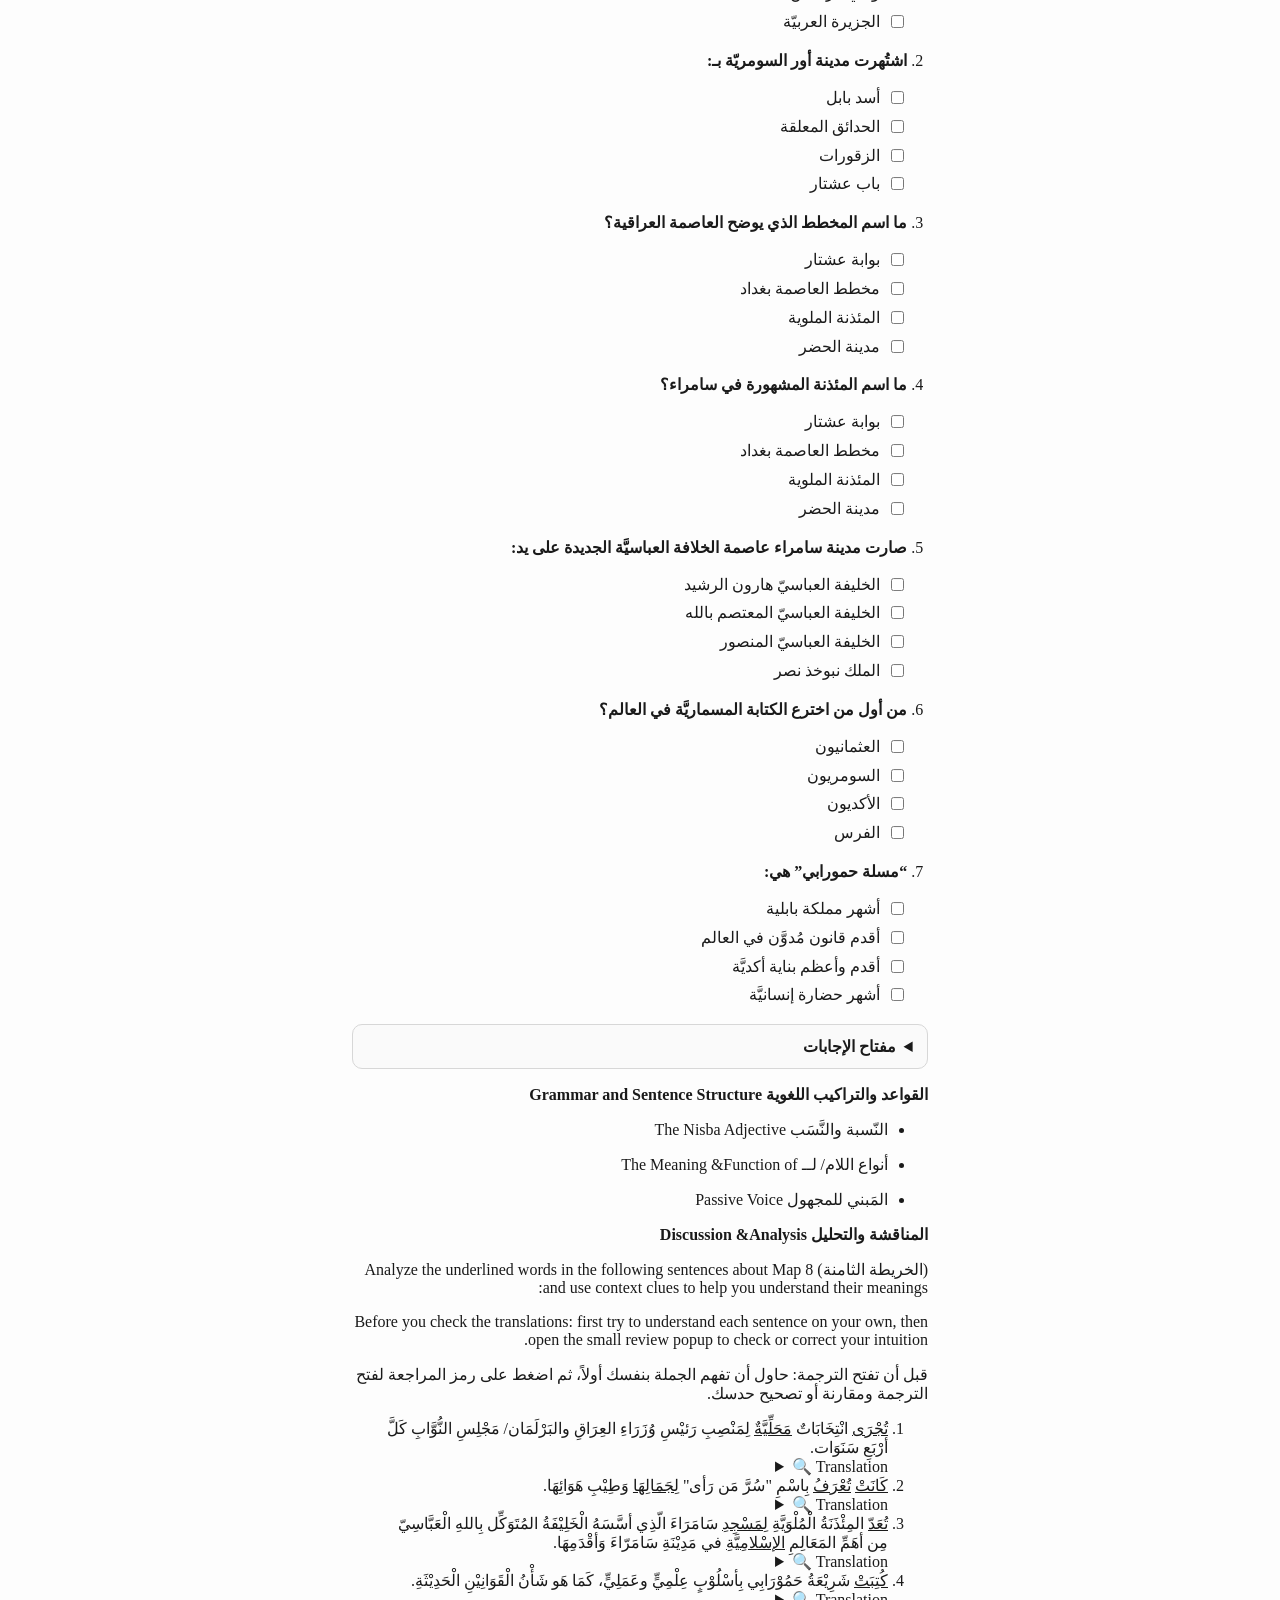
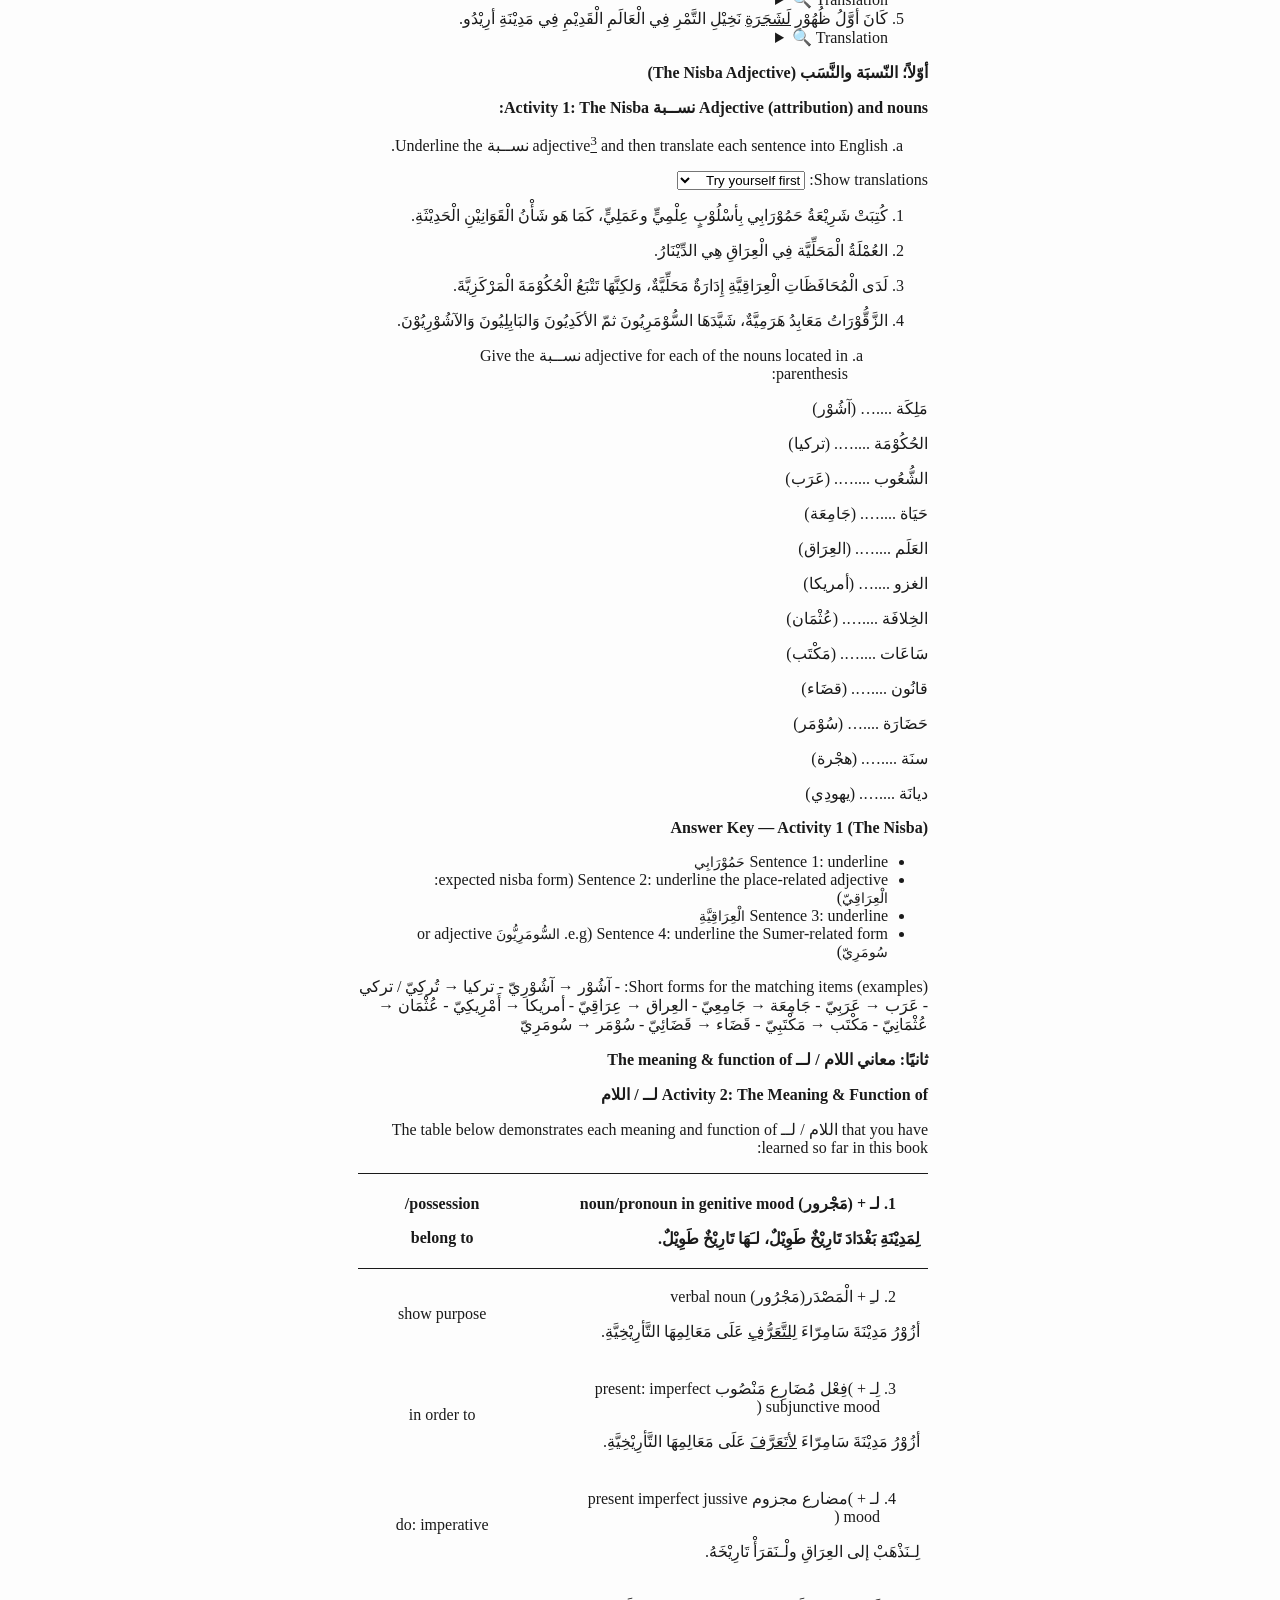
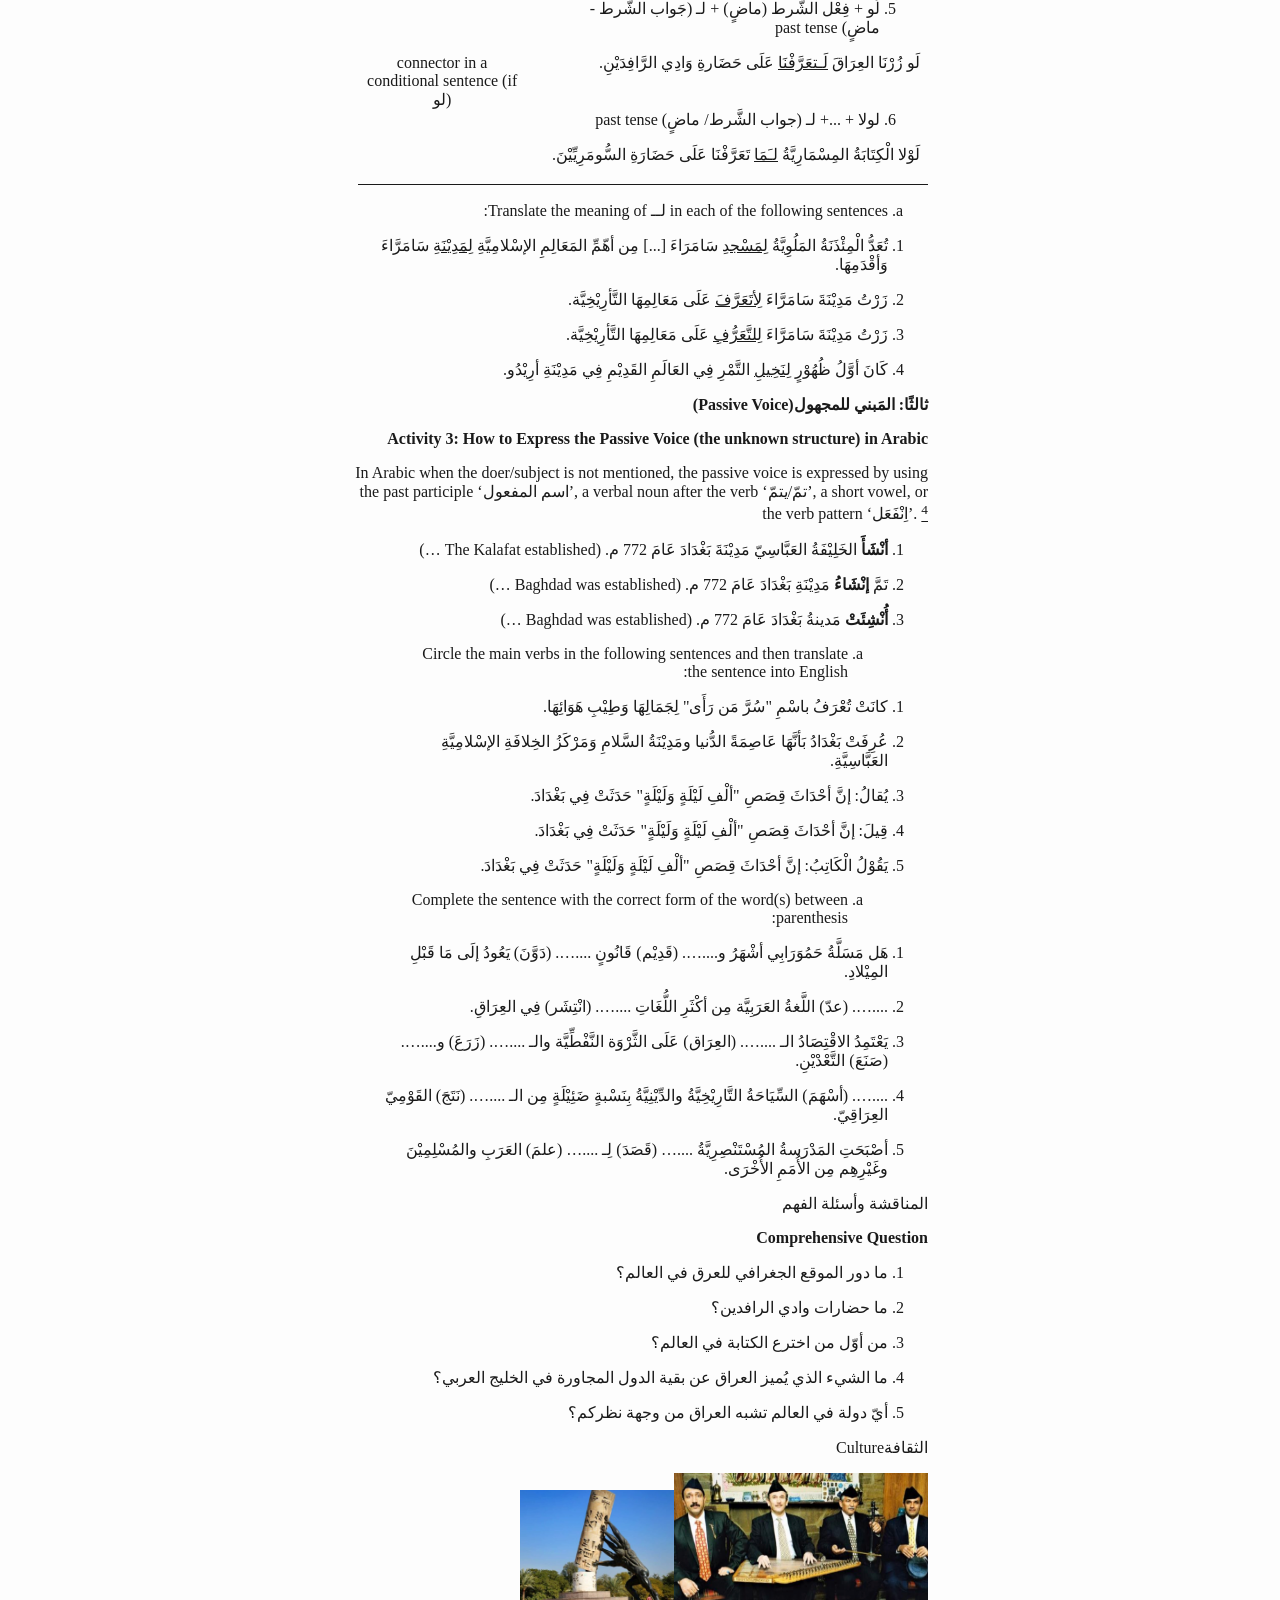
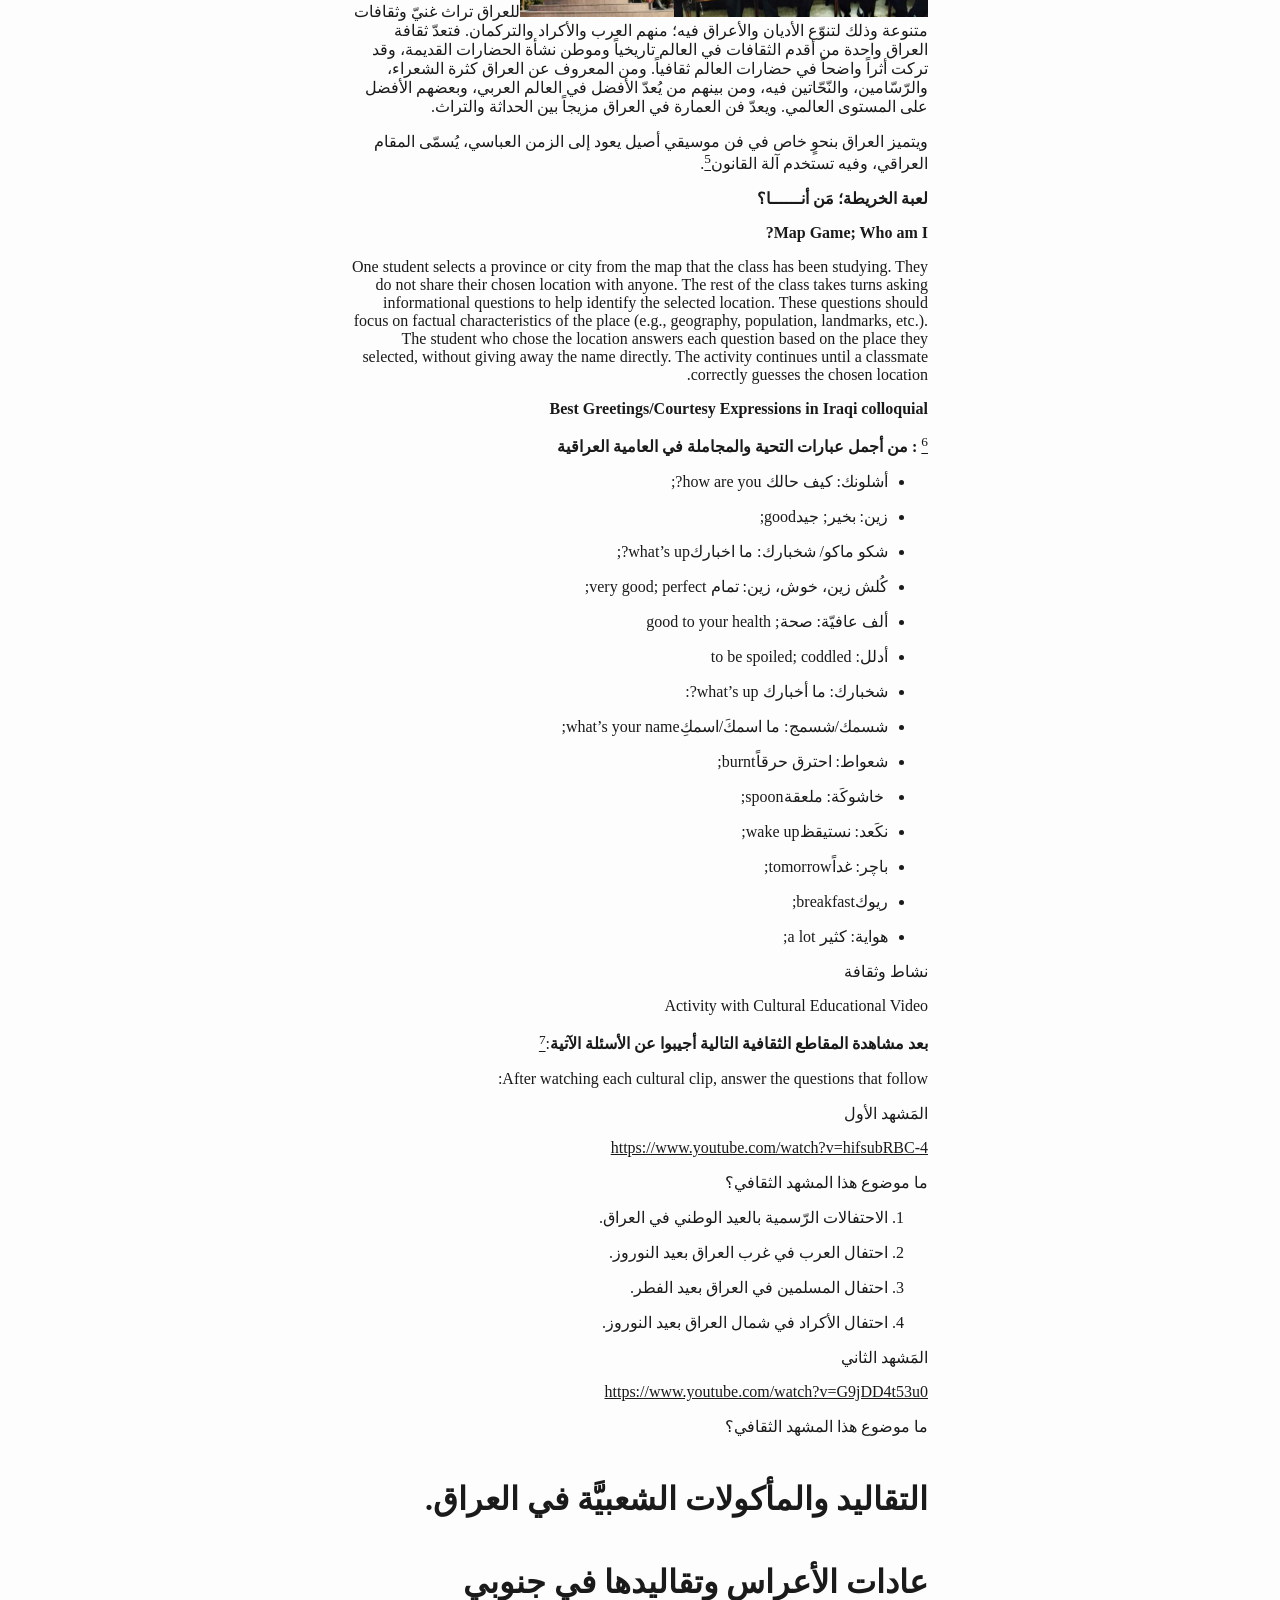
==== commit 877f6f14: "Restore audio button size" ====
--- a/8.Iraq__________Map_preview.html
+++ b/8.Iraq__________Map_preview.html
@@ -2016,20 +2016,16 @@
     }
 
     .vocab-speak {
-      width: 2rem;
-      height: 2rem;
+        width: 1rem;
+        height: 1rem;
         border: none;
         border-radius: 999px;
         background: #1f4b5f;
         color: #fff;
         cursor: pointer;
-      display: inline-flex;
-      align-items: center;
-      justify-content: center;
-      font-size: 1rem;
-      line-height: 1;
-      padding: 0;
-      box-shadow: 0 0 0 1px rgba(31, 75, 95, 0.18), 0 6px 14px rgba(15, 23, 42, 0.12);
+        font-size: 0.55rem;
+        line-height: 1;
+        padding: 0;
     }
 
     .vocab-speak:focus-visible {
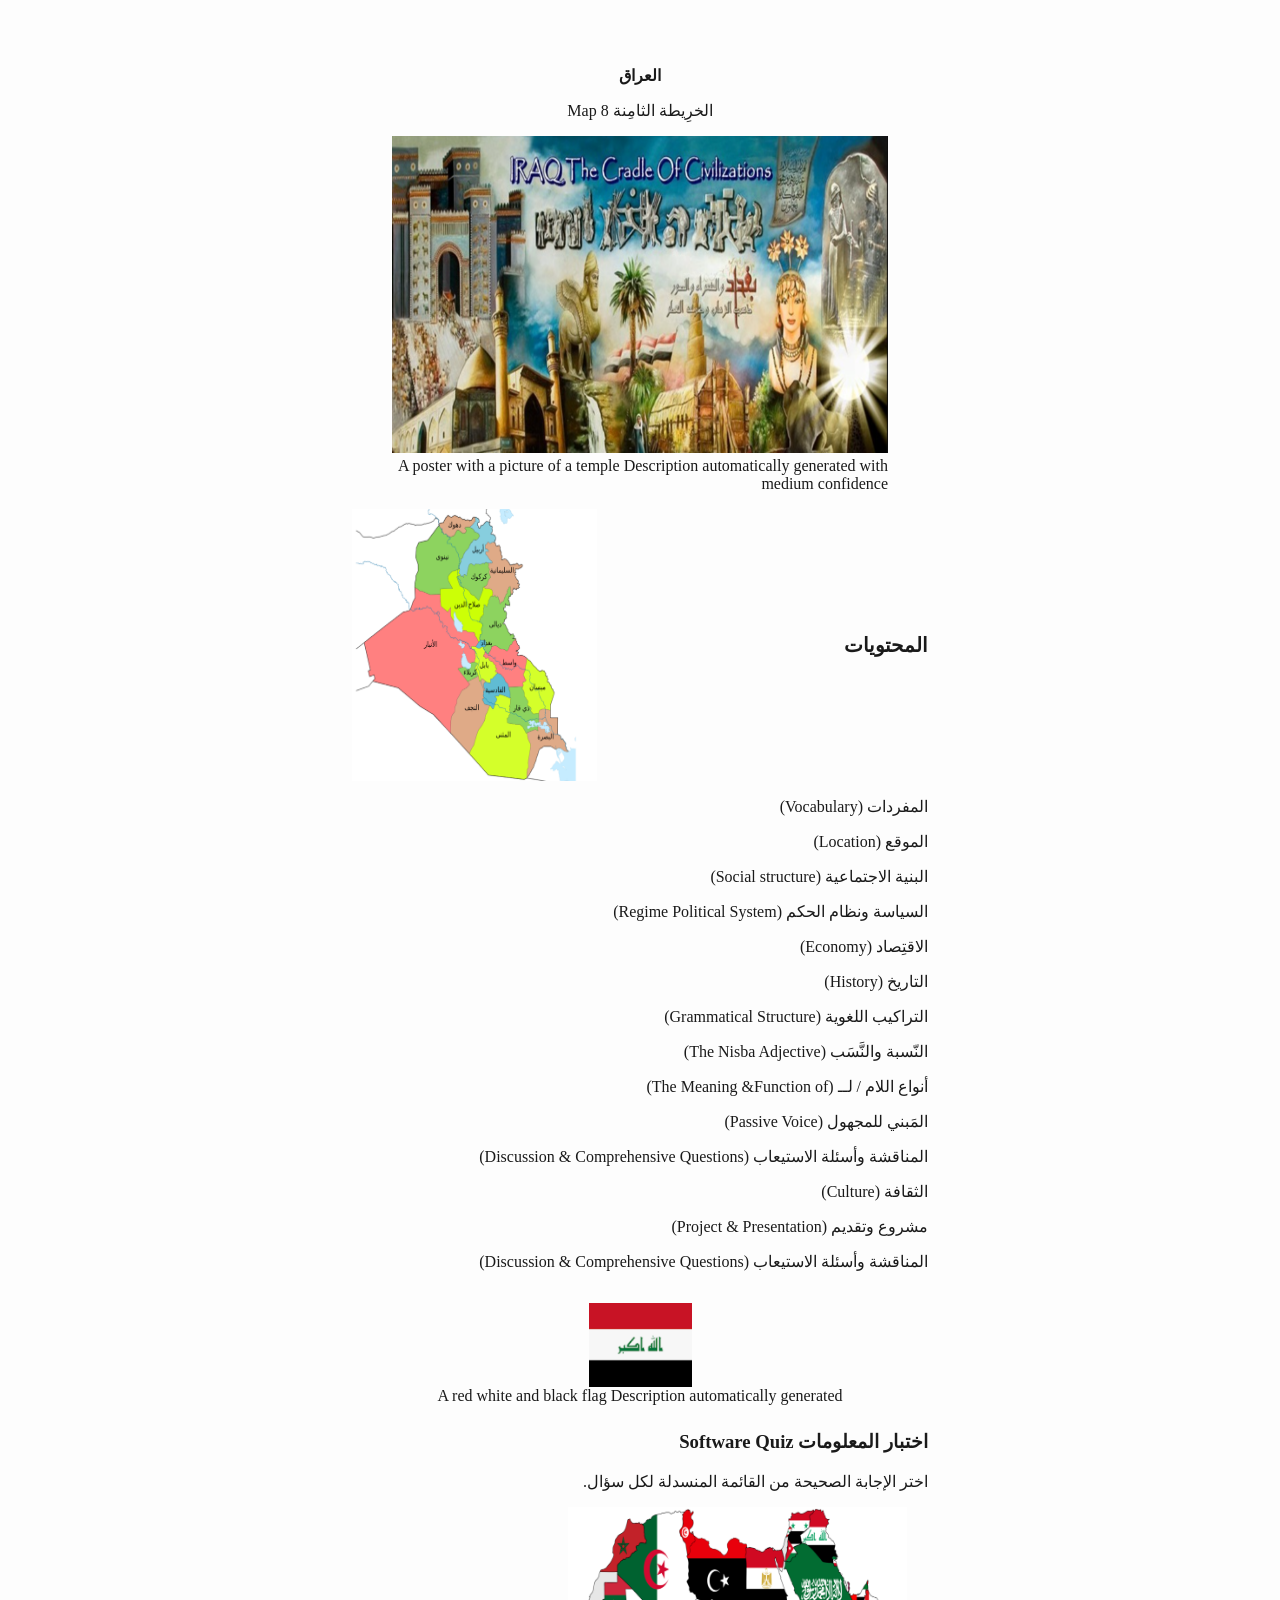
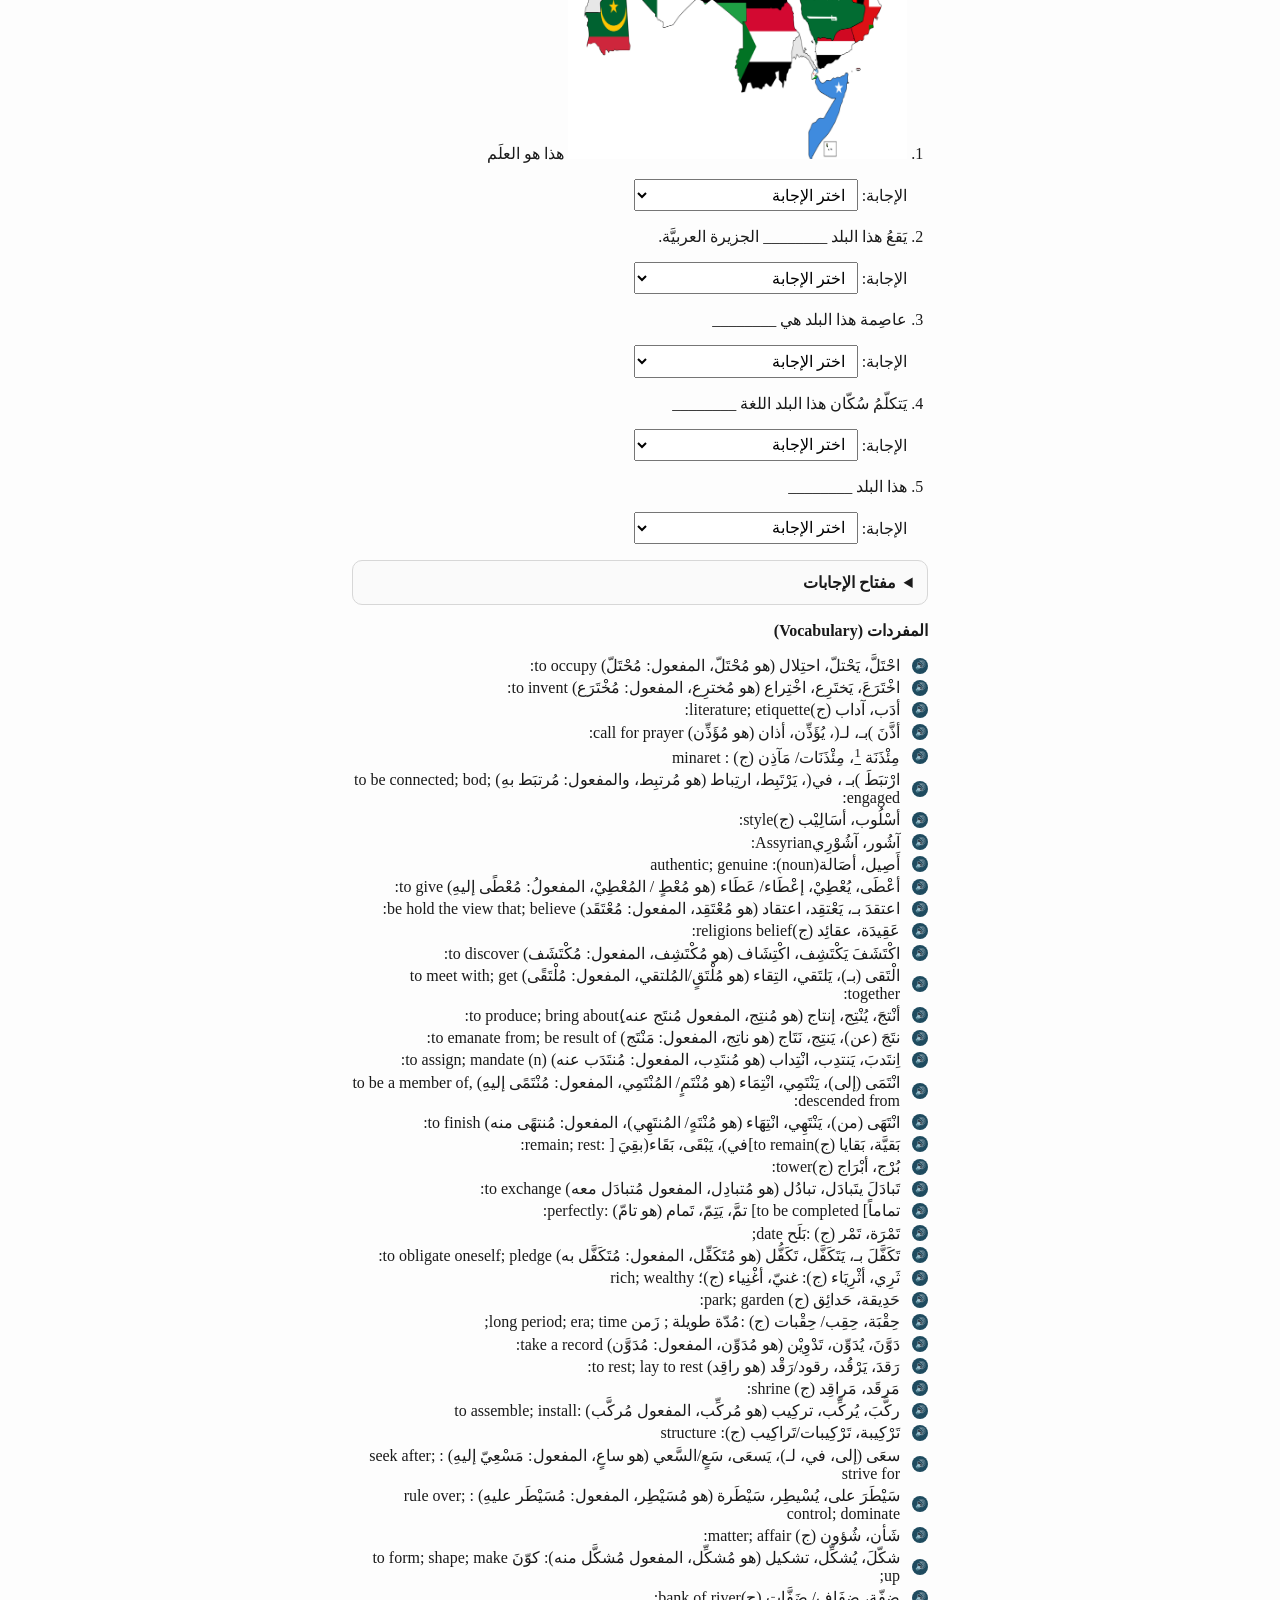
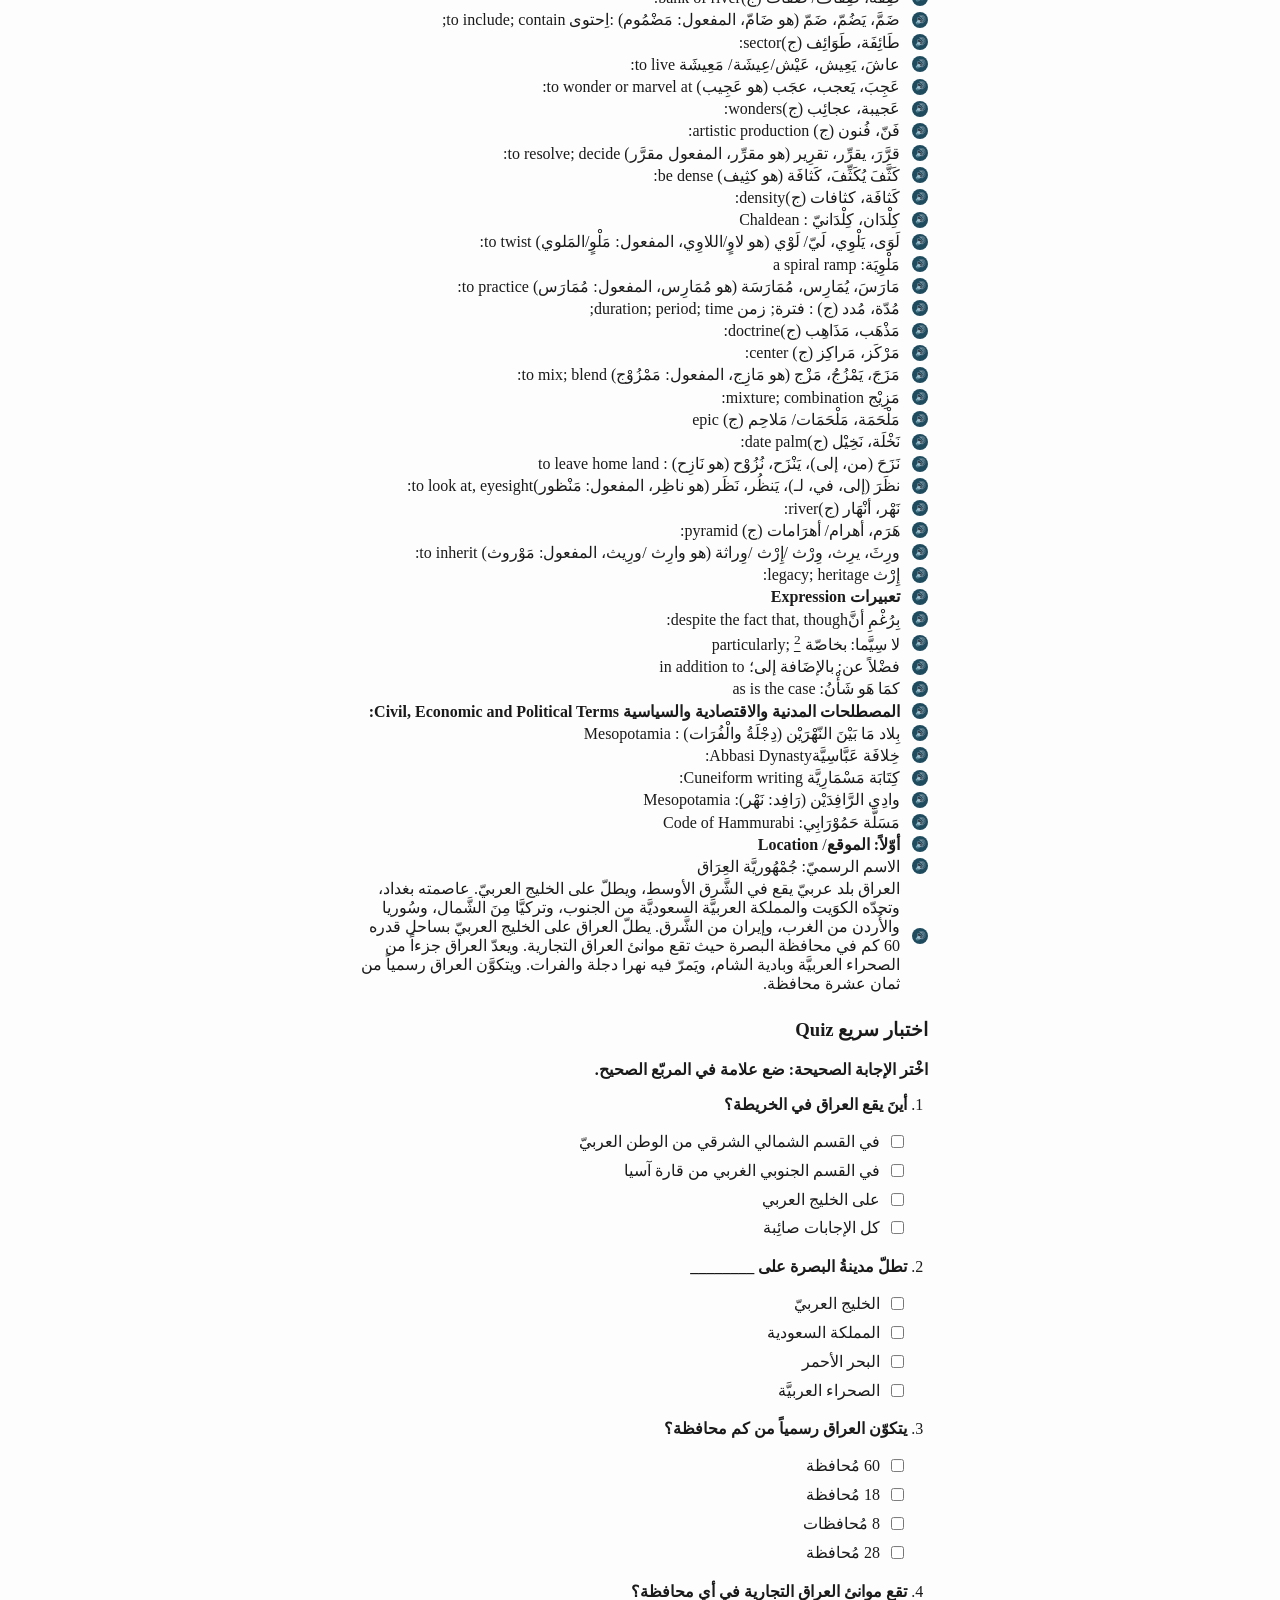
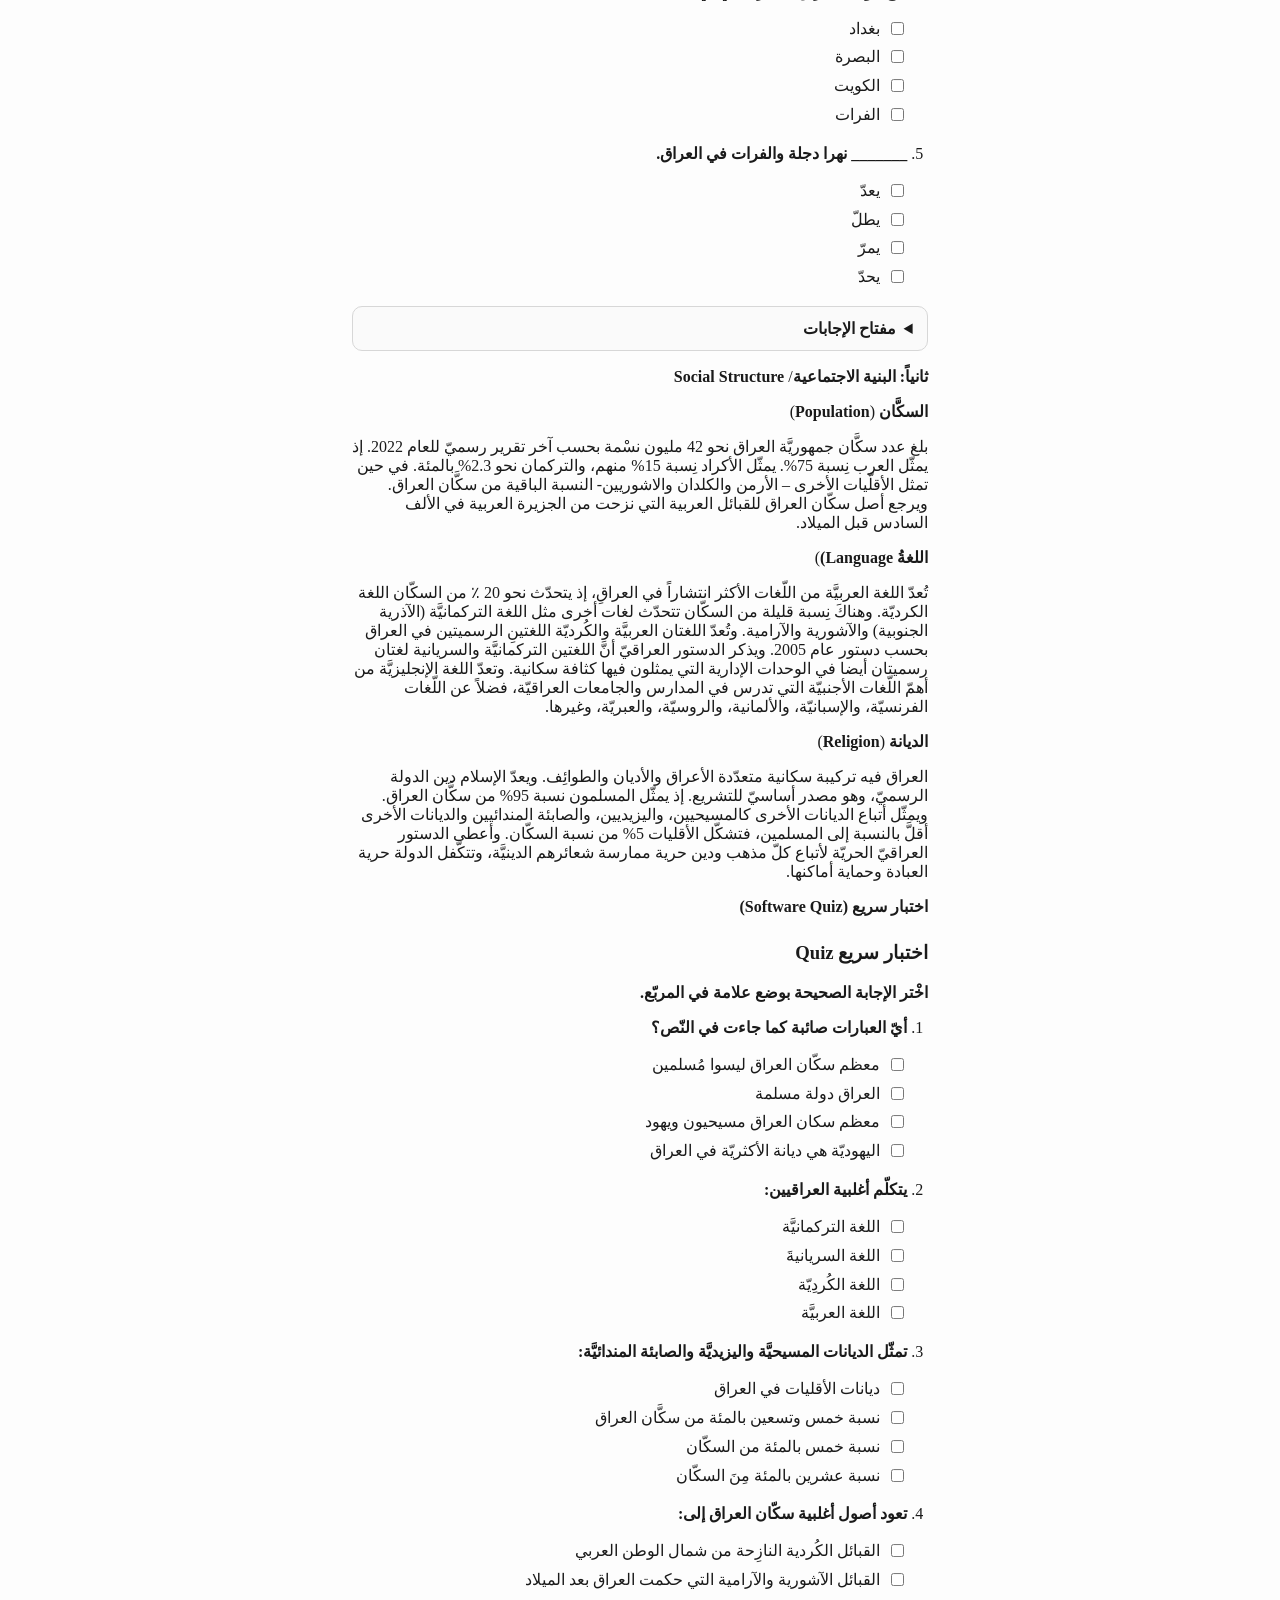
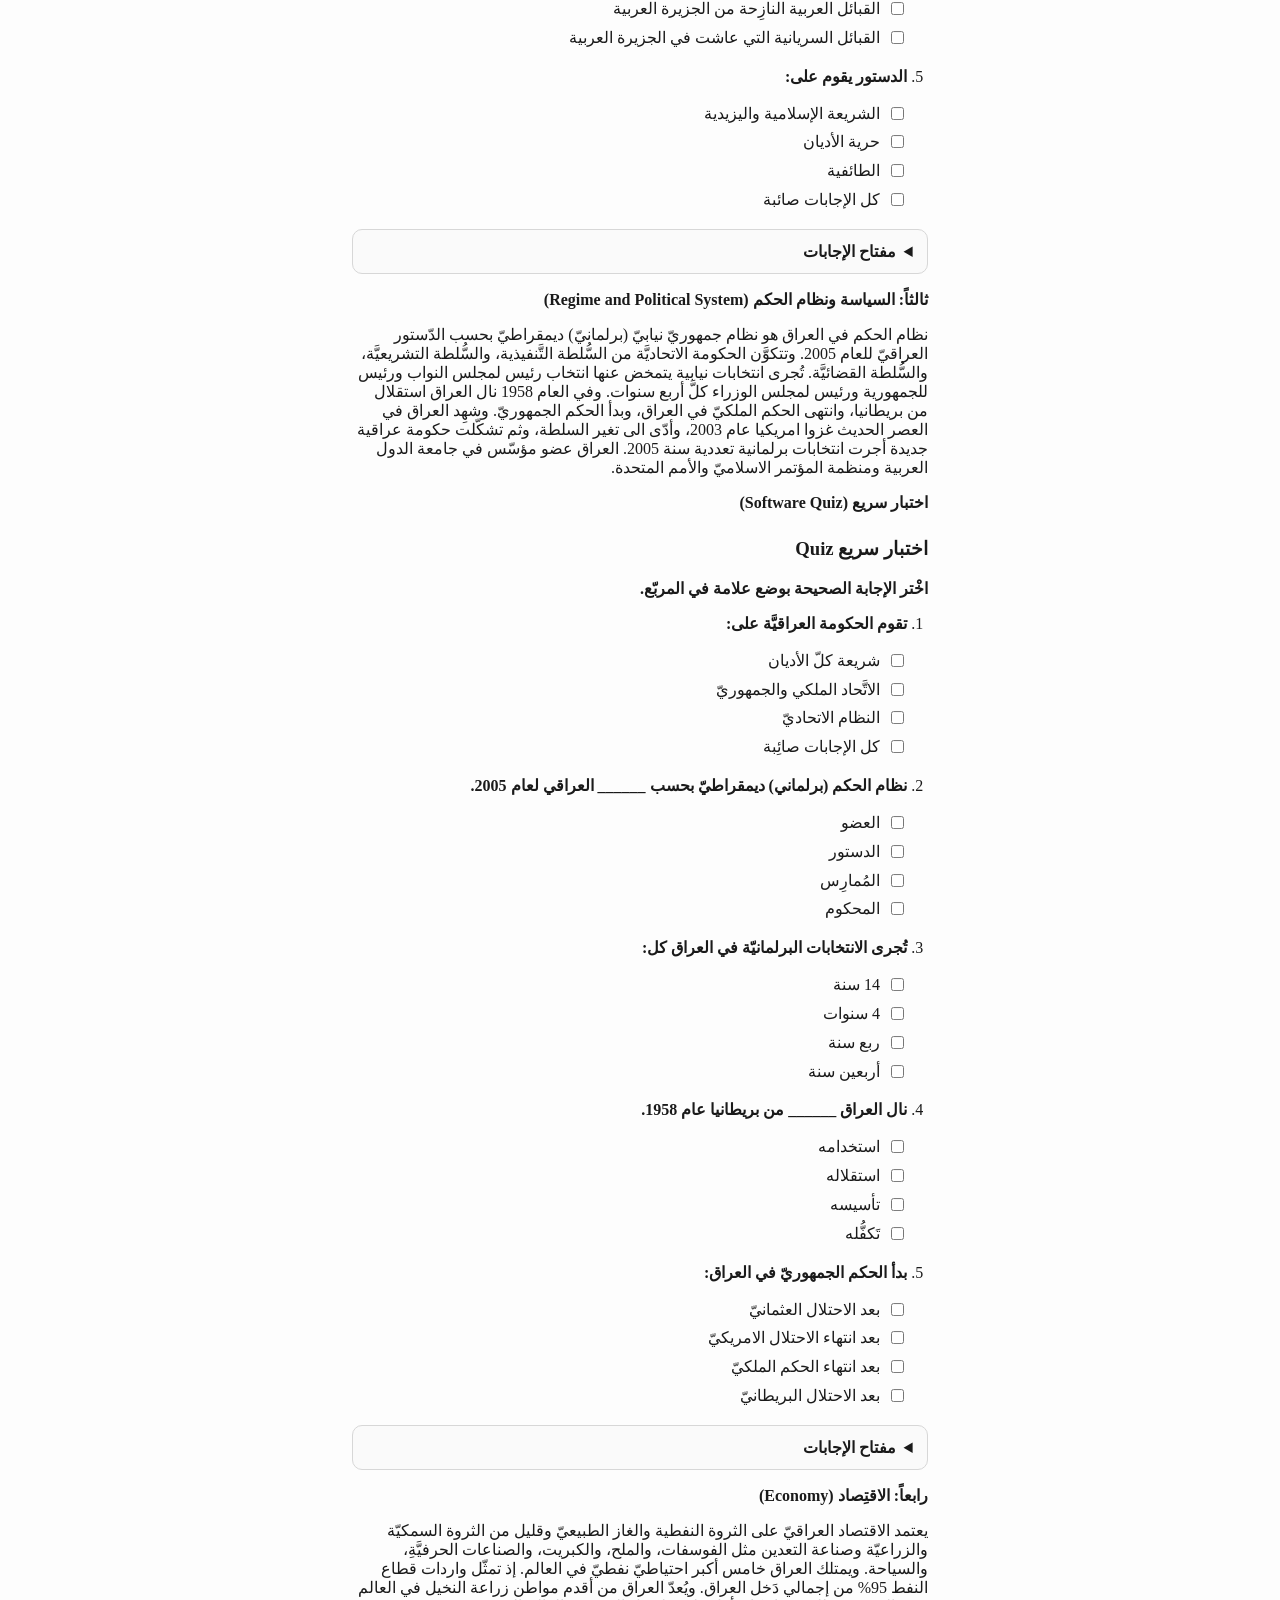
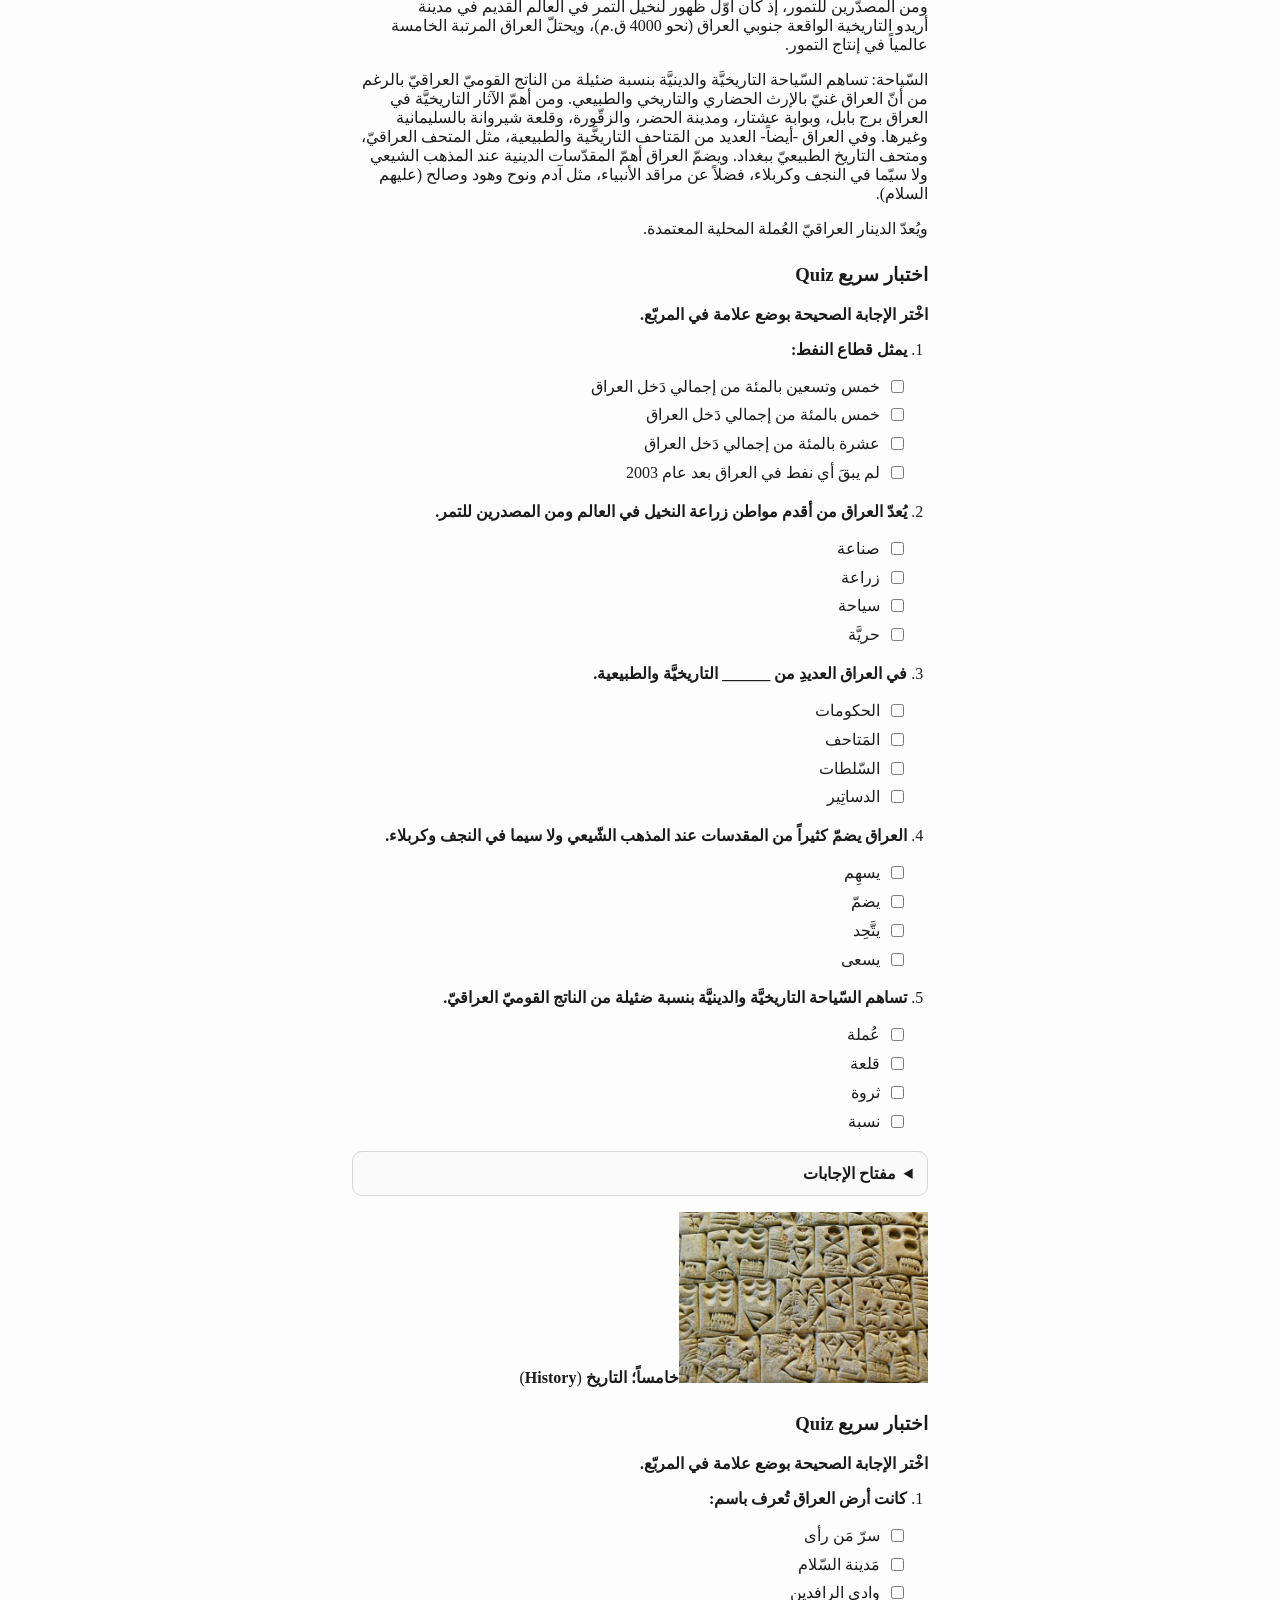
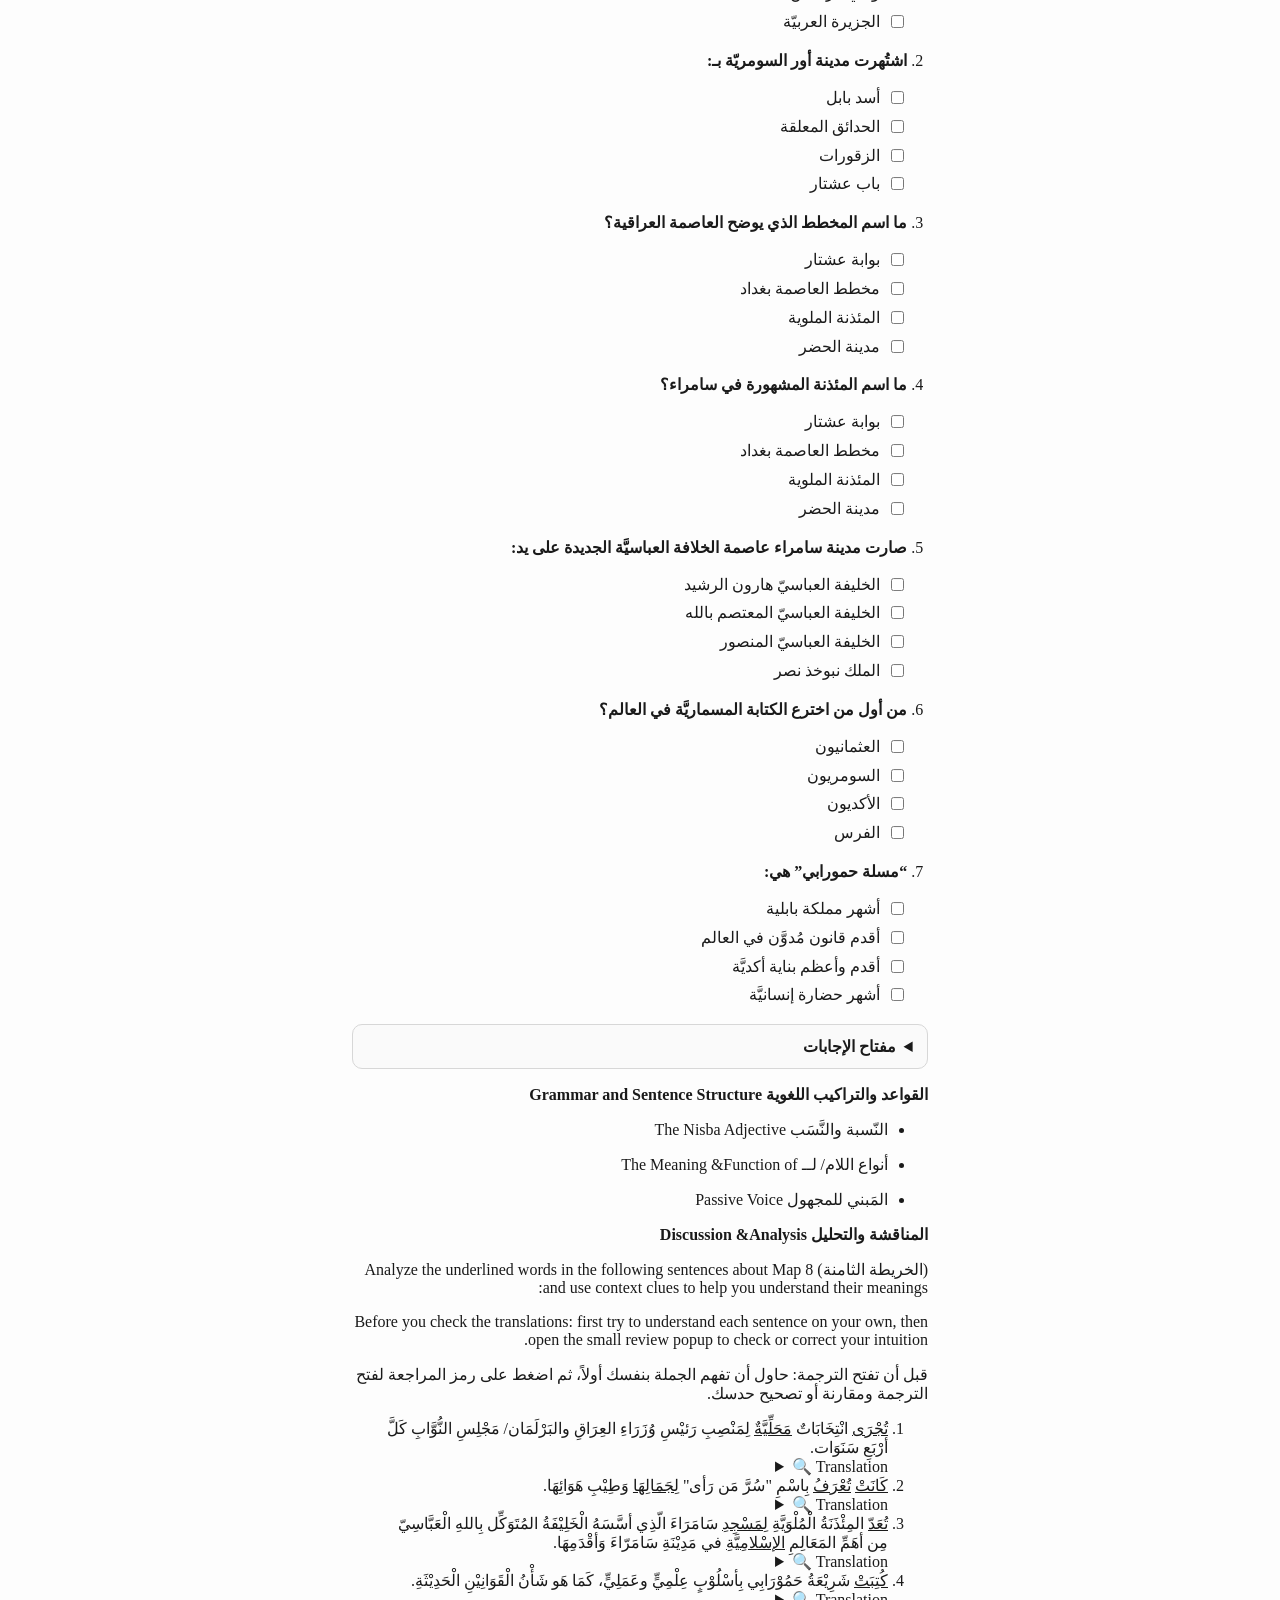
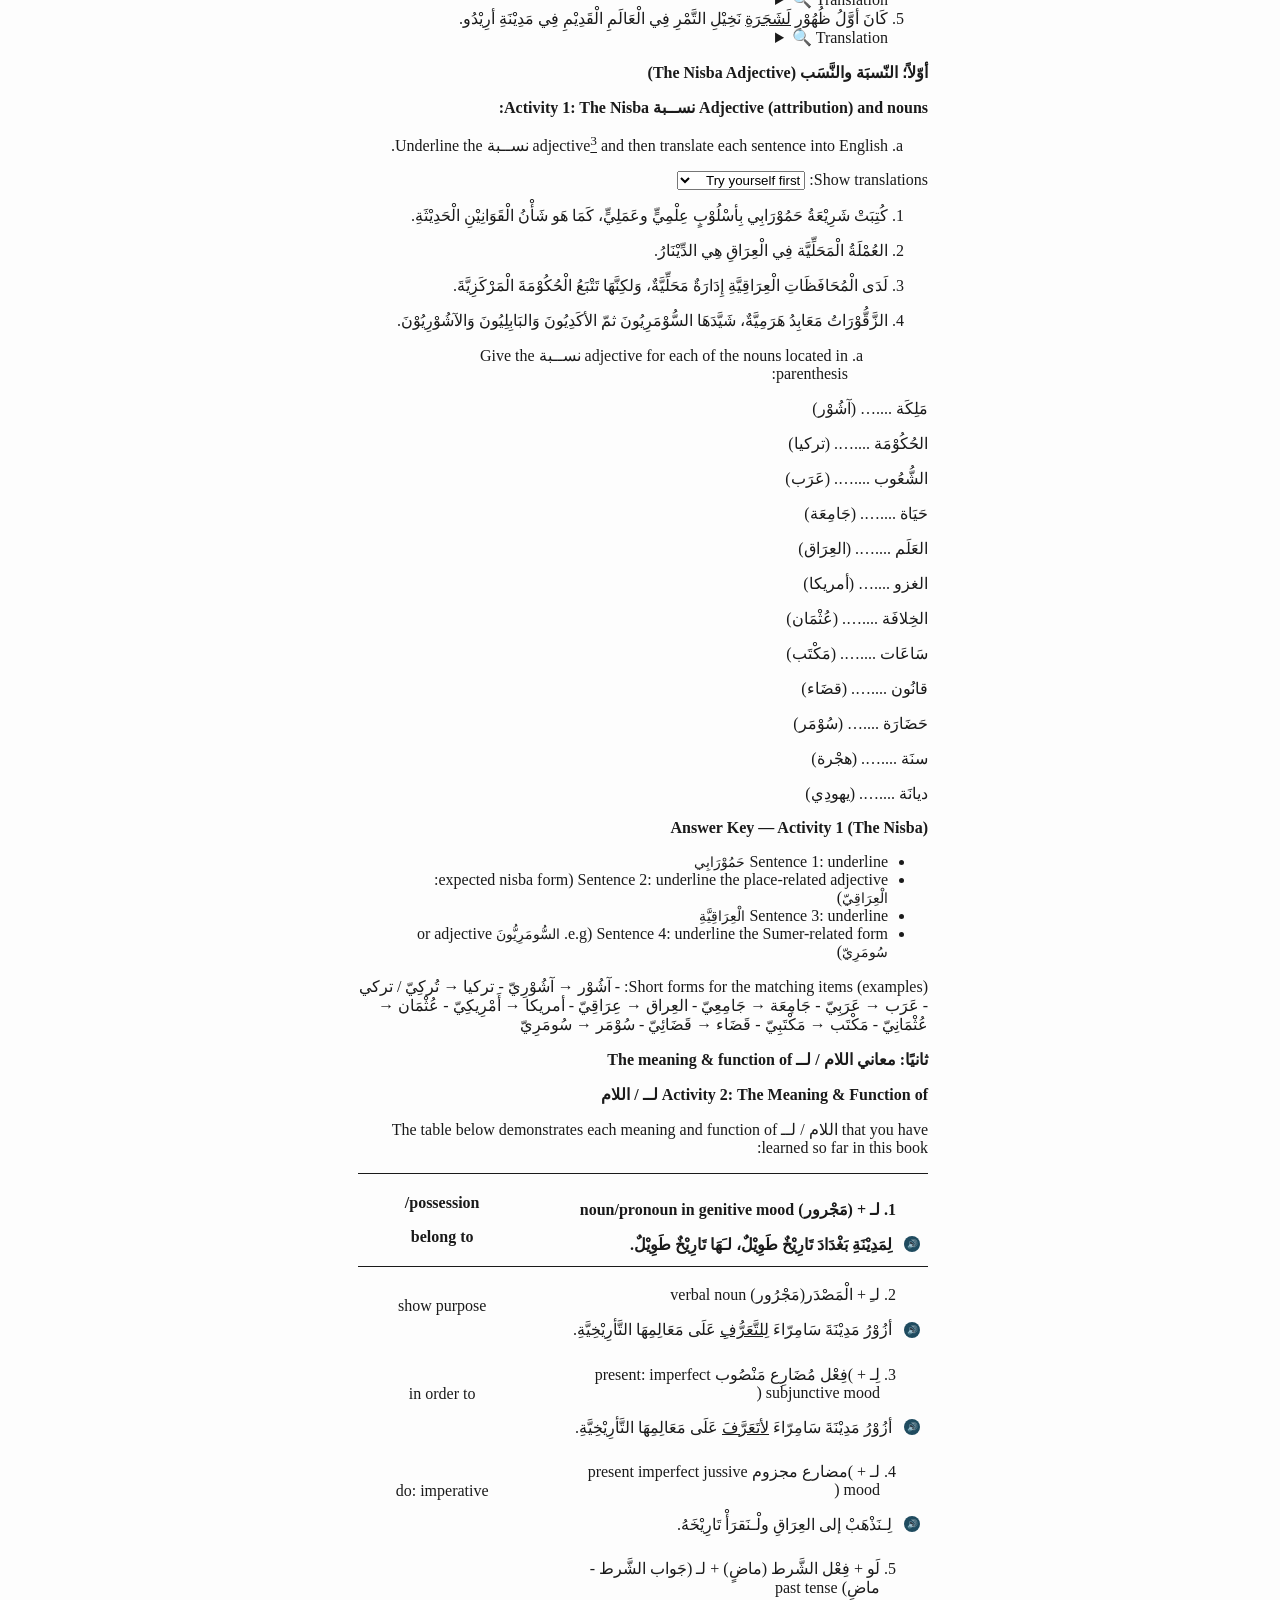
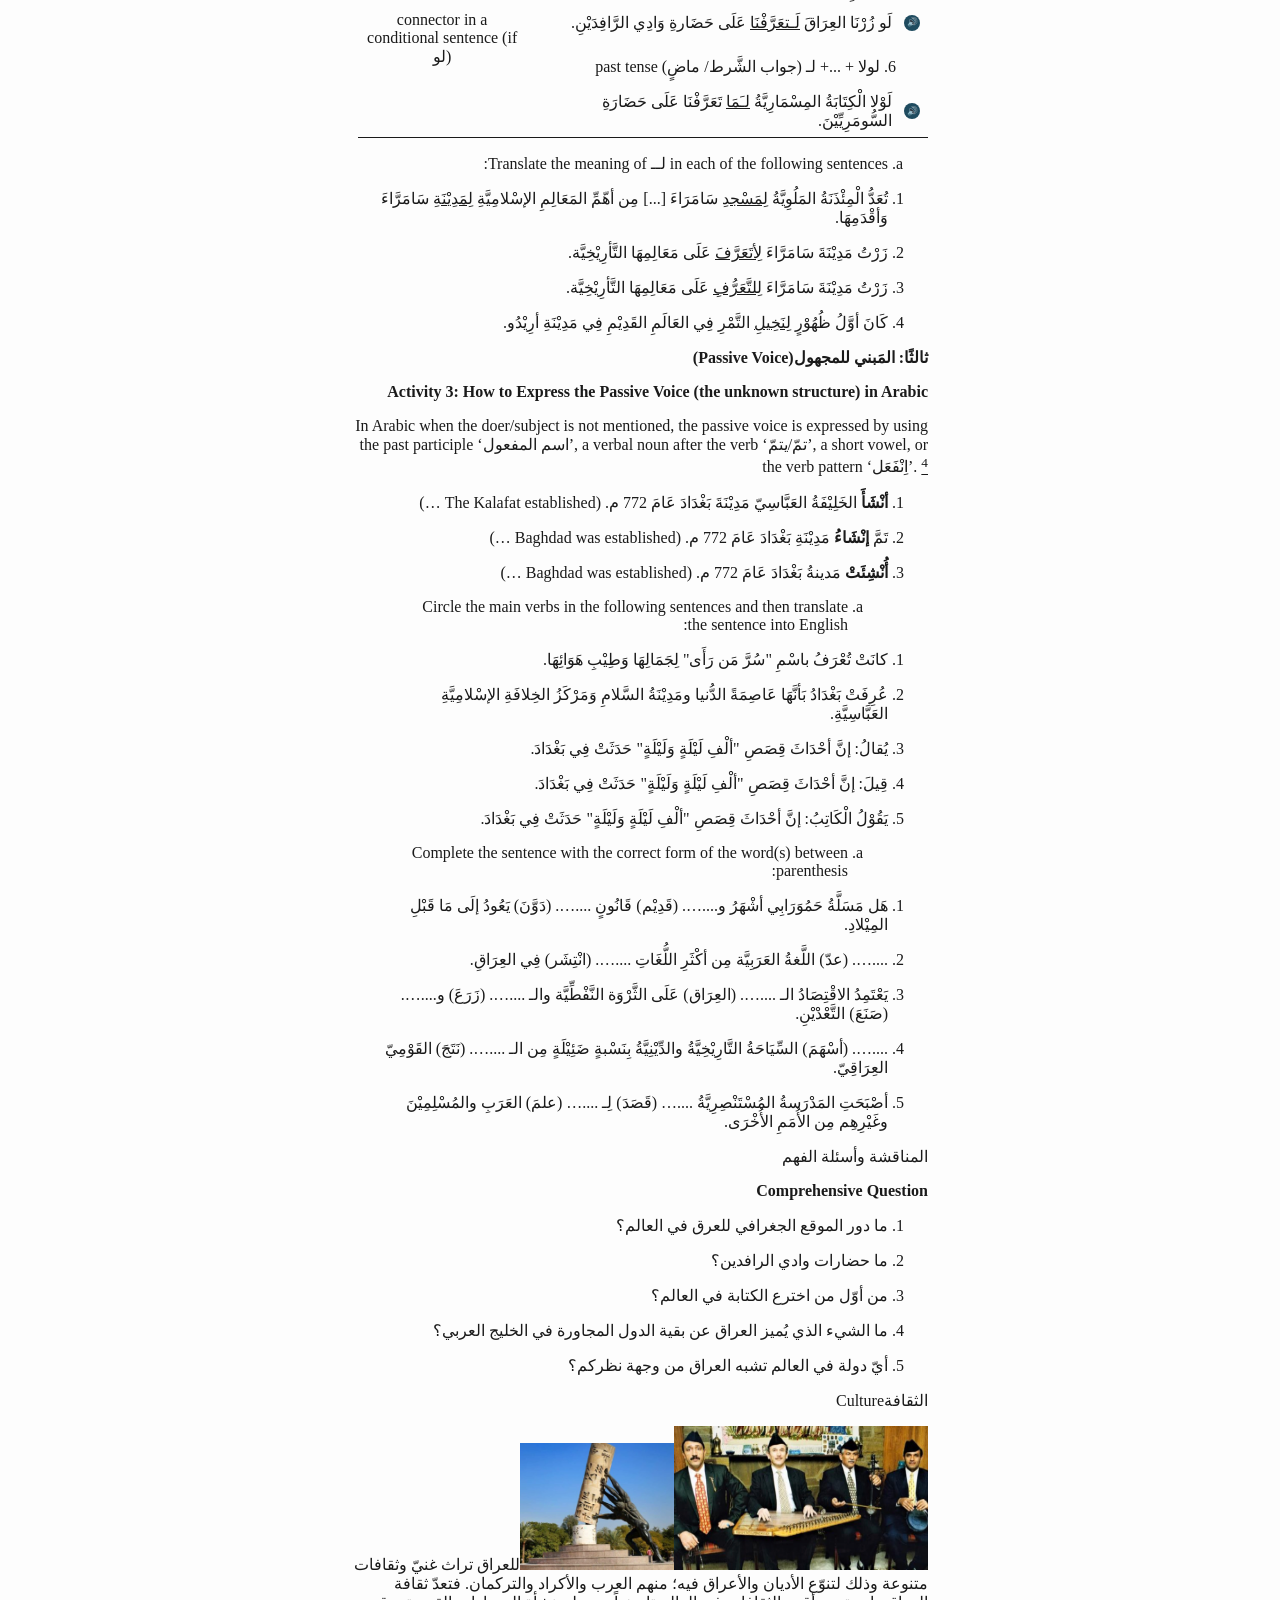
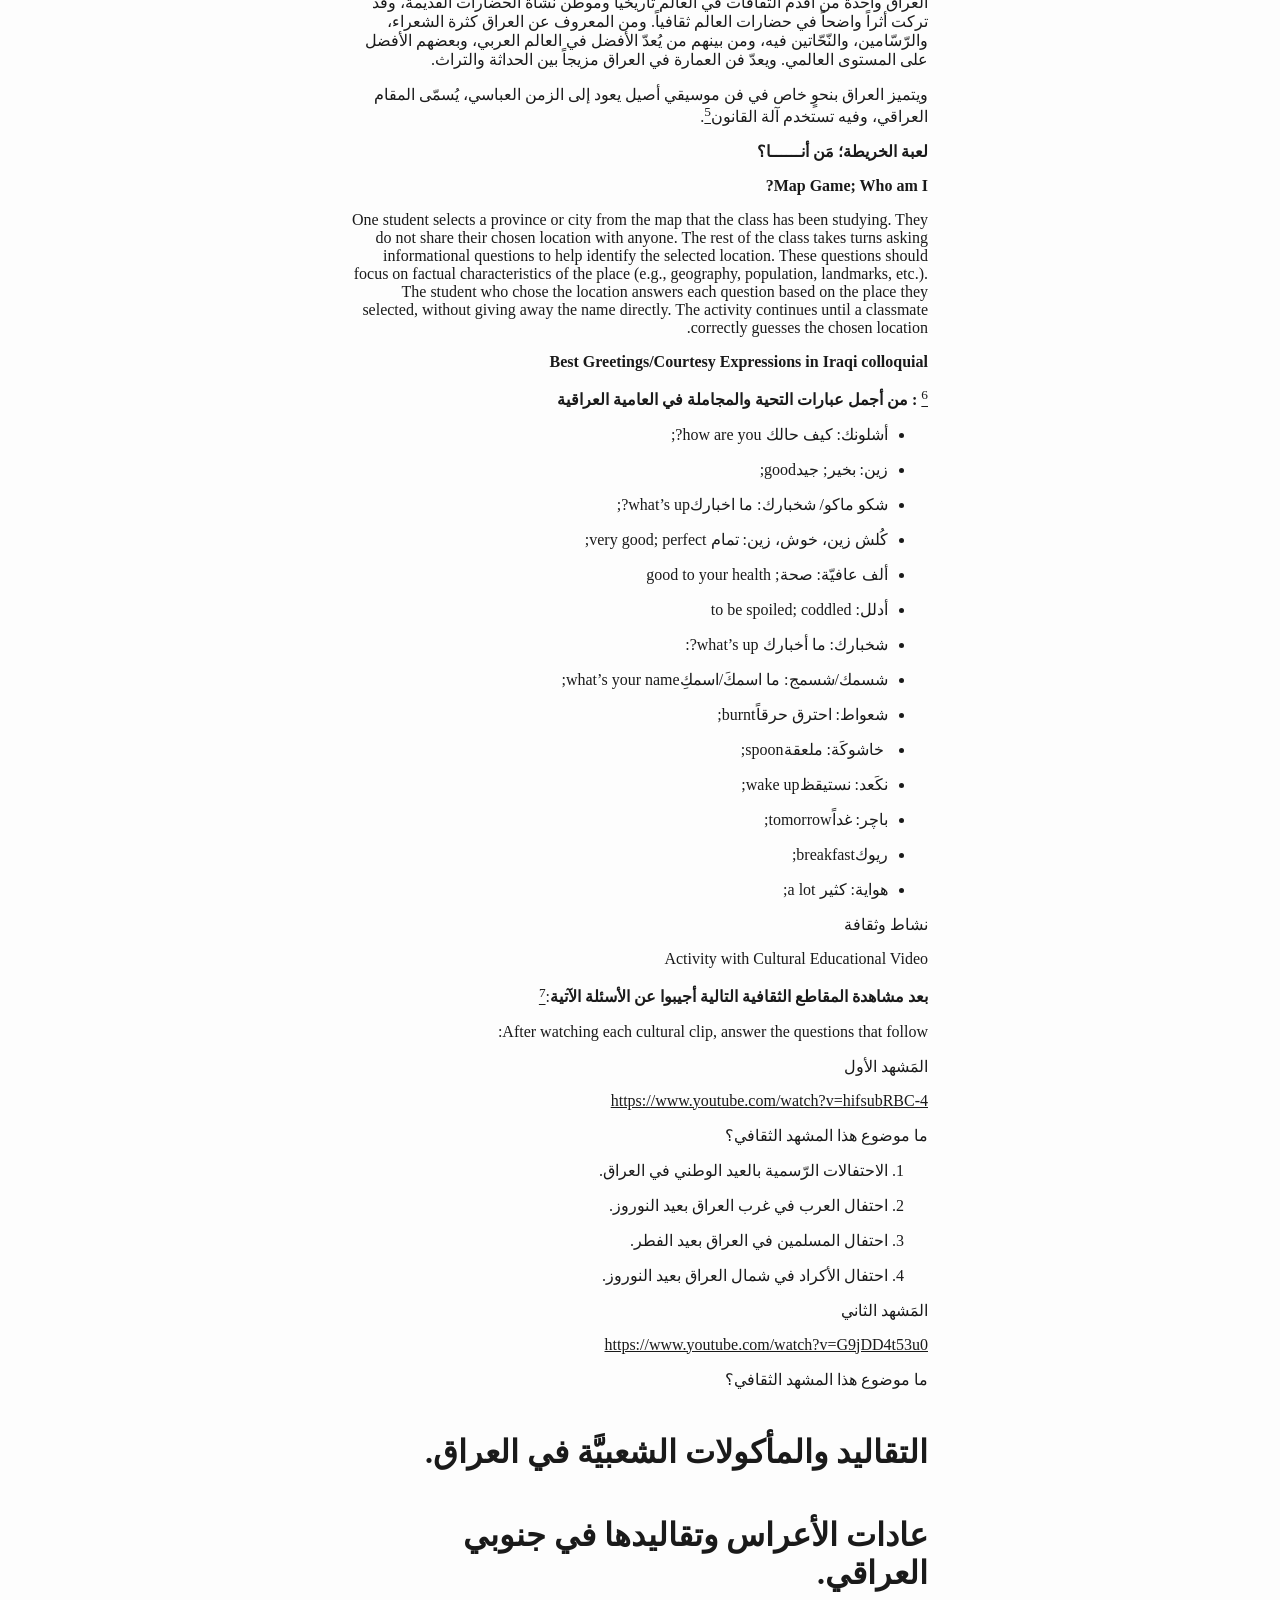
==== commit 31c1f102: "Restore grammar table audio buttons" ====
--- a/8.Iraq__________Map_preview.html
+++ b/8.Iraq__________Map_preview.html
@@ -2145,6 +2145,52 @@
                     node.replaceWith(row);
                 }
             }
+
+                const passiveVoiceHeading = blocks.find((el) => /ثالثًا: المَبني للمجهول/.test(el.textContent));
+                const grammarSectionEnd = passiveVoiceHeading ? blocks.indexOf(passiveVoiceHeading) : blocks.length;
+
+                for (let index = endIndex; index < grammarSectionEnd; index += 1) {
+                  const node = blocks[index];
+                  if (node.tagName === 'P' && node.closest('table') && /[\u0600-\u06FF]/.test(node.textContent)) {
+                    const arabic = extractArabic(node);
+                    if (!arabic) {
+                      continue;
+                    }
+
+                    const row = document.createElement('div');
+                    row.className = 'vocab-row';
+
+                    const button = document.createElement('button');
+                    button.type = 'button';
+                    button.className = 'vocab-speak';
+                    button.setAttribute('aria-label', 'Play Arabic audio');
+                    button.dataset.ttsText = arabic;
+                    button.dataset.audioSrc = `audio/vocab/${fnv1aHex(normalizeText(node.innerHTML))}.mp3`;
+                    button.textContent = '🔊';
+
+                    const line = document.createElement('p');
+                    line.className = 'vocab-line';
+                    line.dir = 'rtl';
+                    line.innerHTML = node.innerHTML;
+
+                    button.addEventListener('click', () => {
+                      if (button.dataset.audioSrc && button.dataset.audioSrc.includes('46ab91d2.mp3') && 'speechSynthesis' in window) {
+                        const utterance = new SpeechSynthesisUtterance(button.dataset.ttsText);
+                        utterance.lang = 'ar-EG';
+                        utterance.rate = 0.95;
+                        window.speechSynthesis.cancel();
+                        window.speechSynthesis.speak(utterance);
+                        return;
+                      }
+
+                      const audio = new Audio(button.dataset.audioSrc);
+                      audio.play();
+                    });
+
+                    row.append(button, line);
+                    node.replaceWith(row);
+                  }
+                }
         };
 
         if (document.readyState === 'loading') {
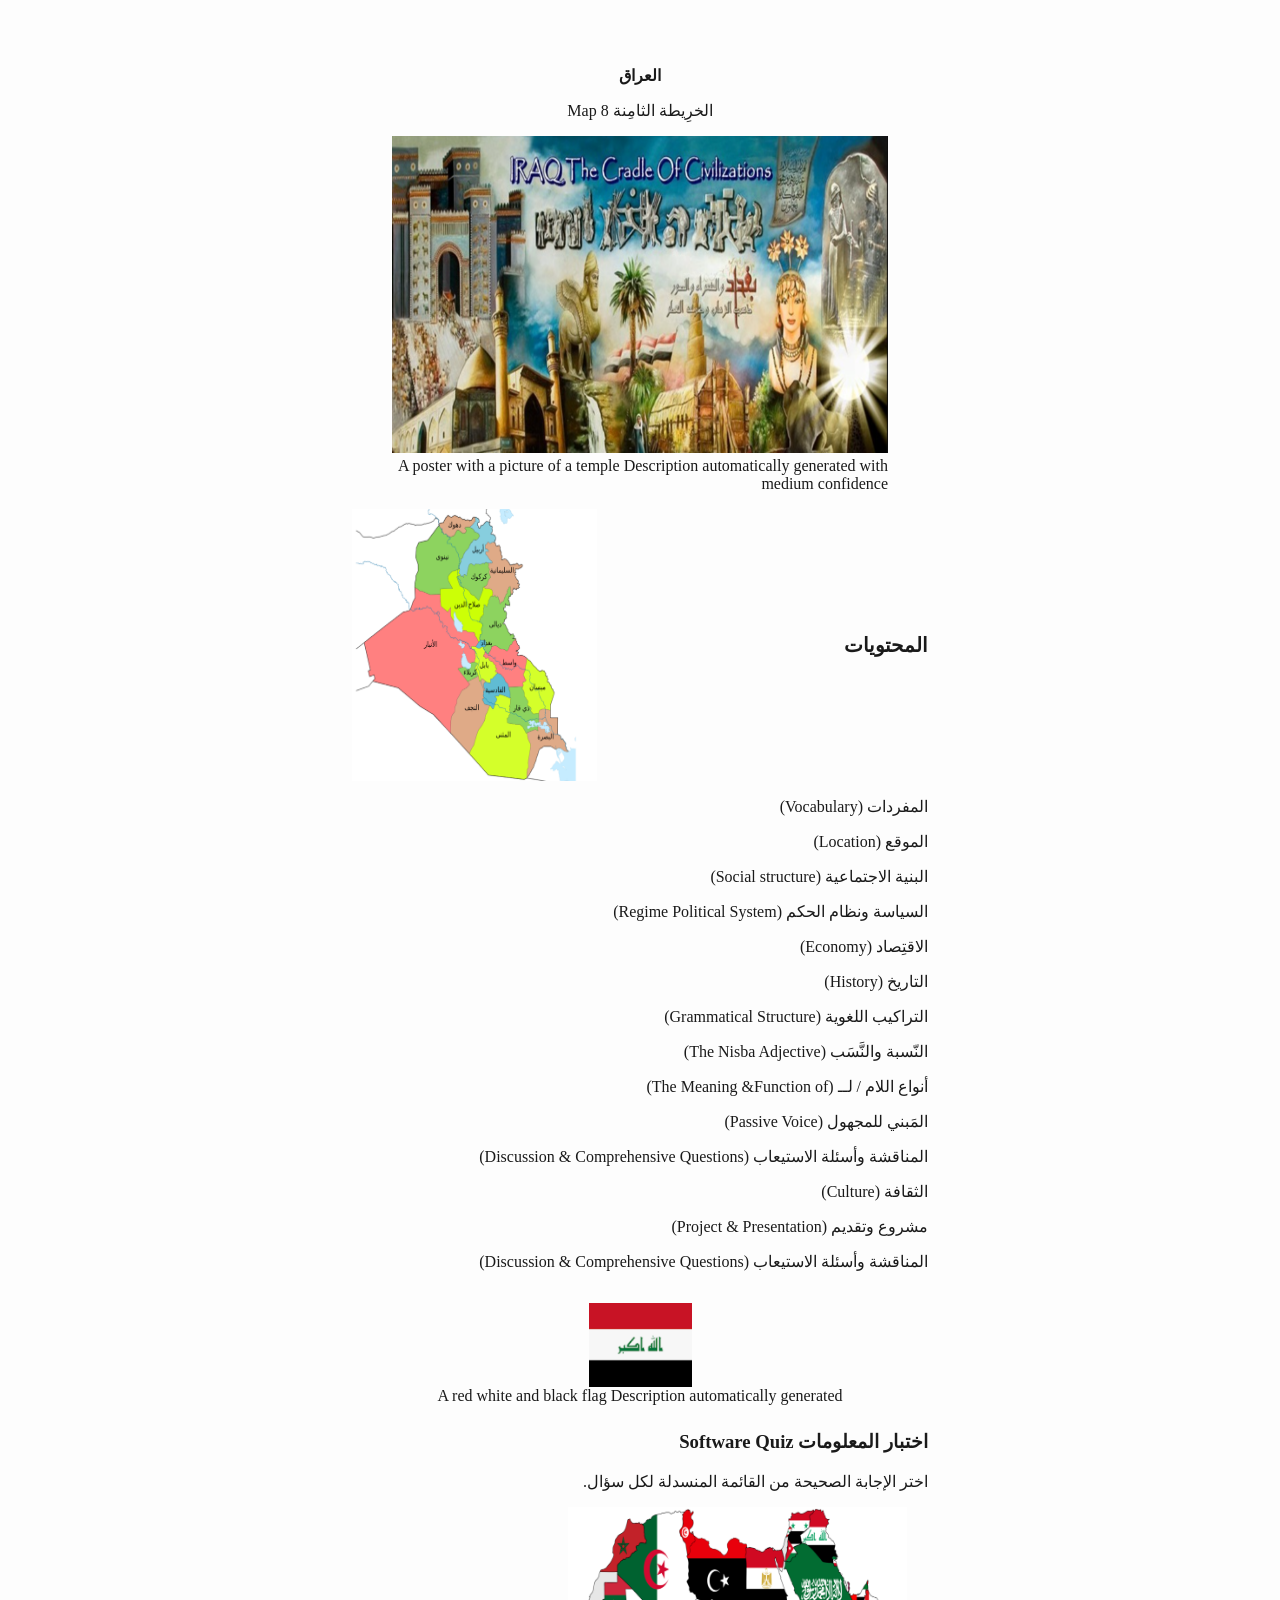
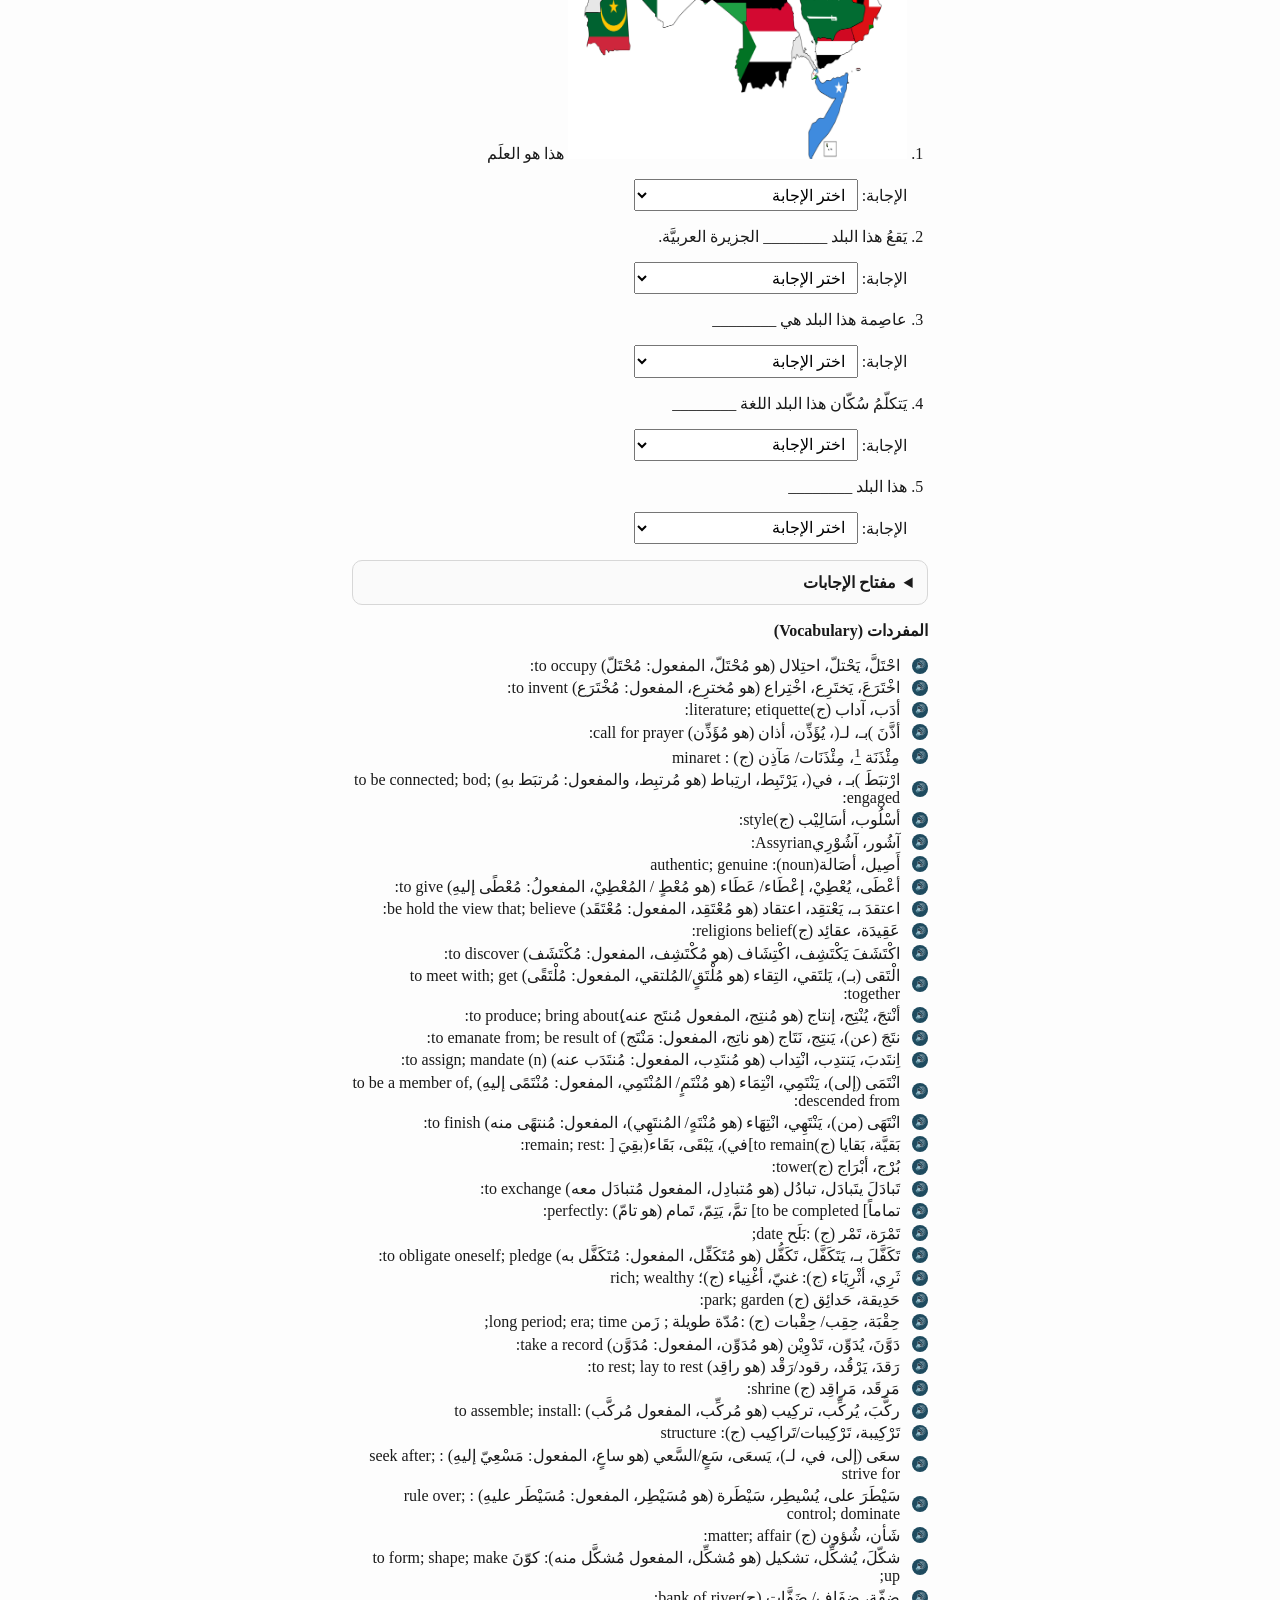
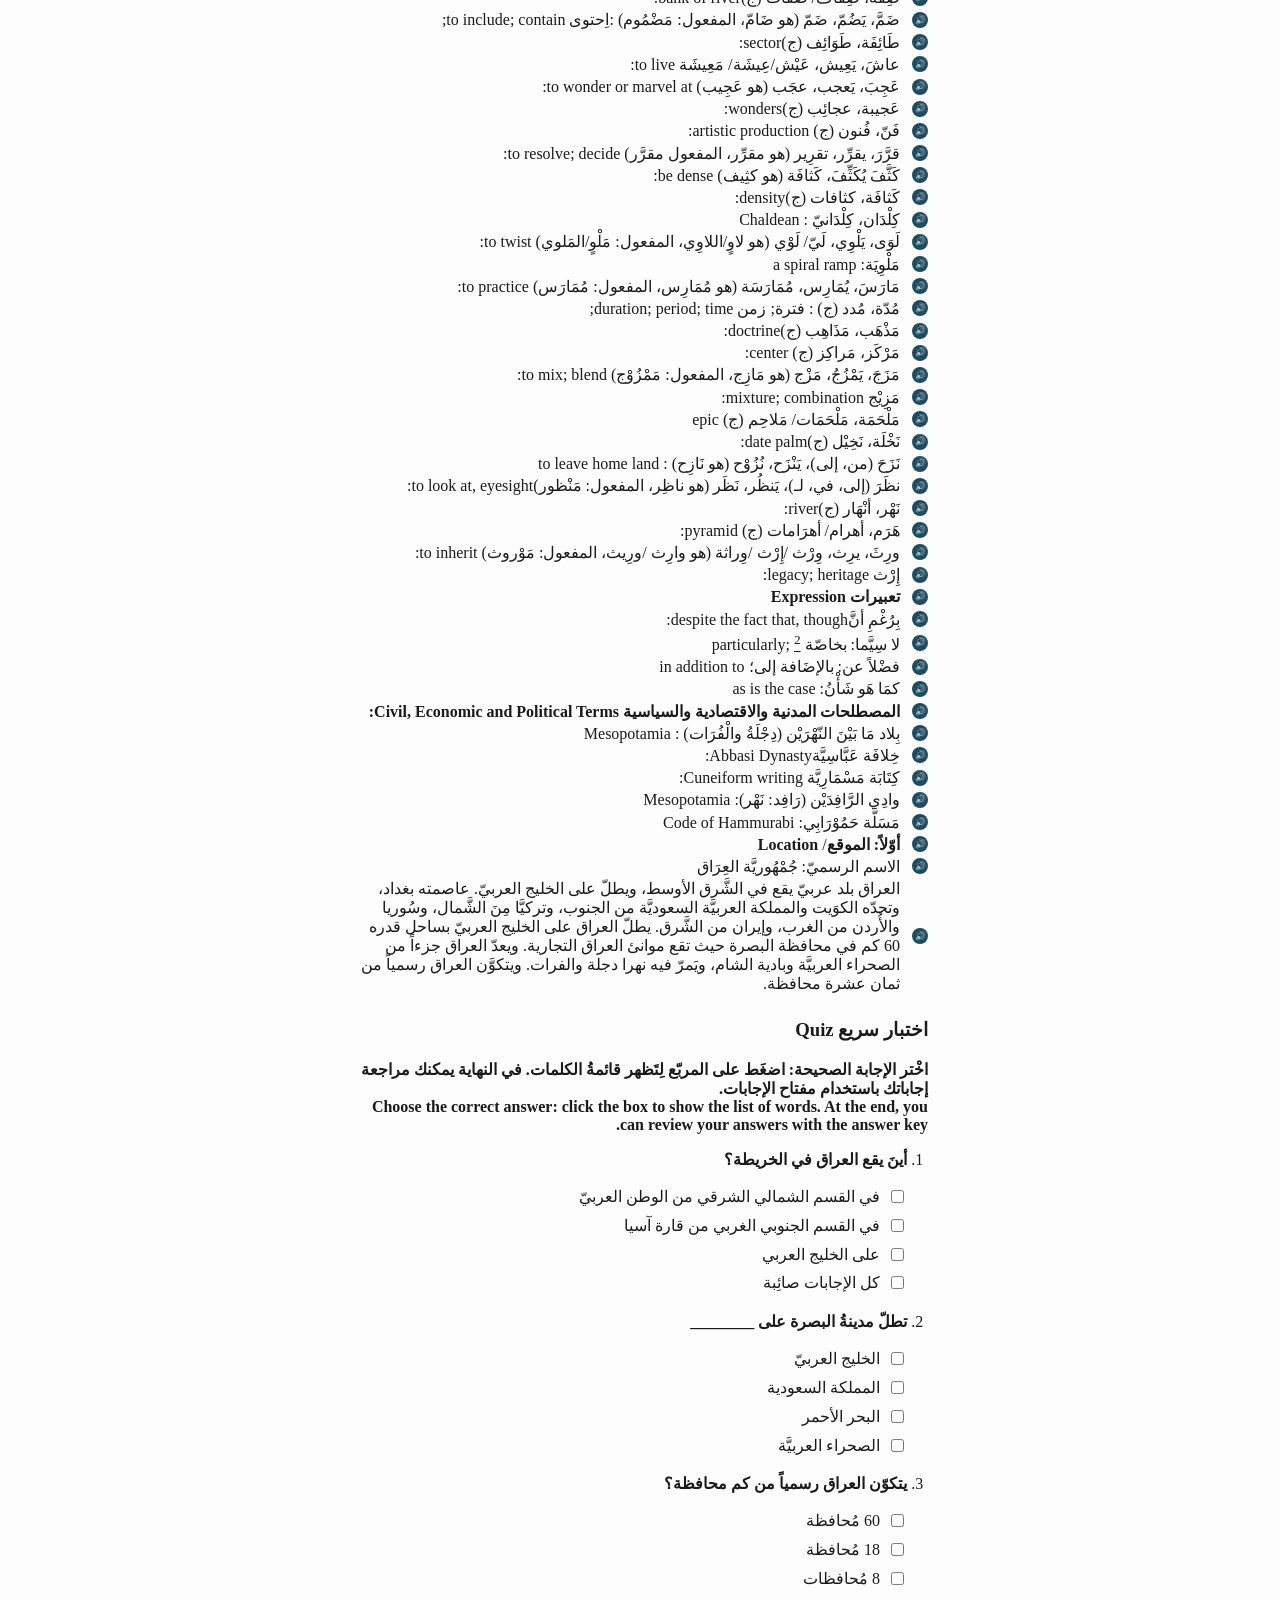
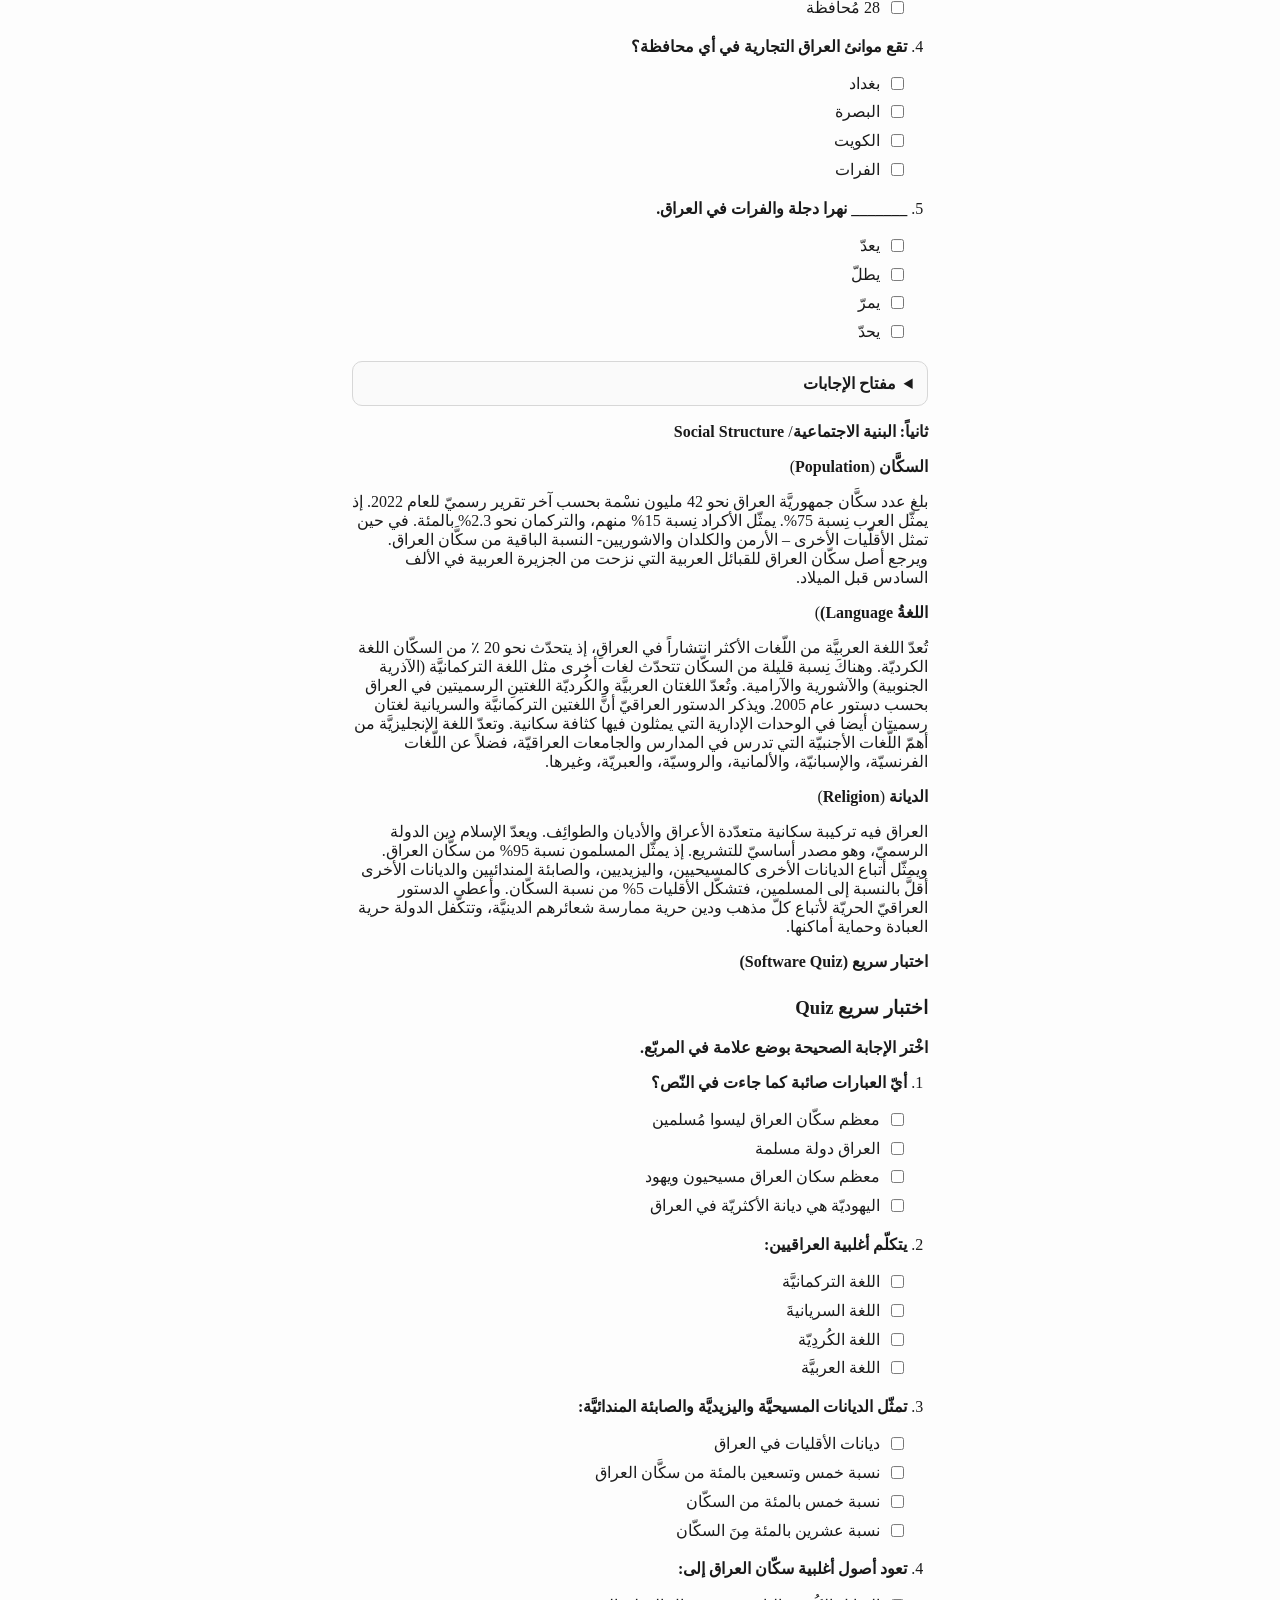
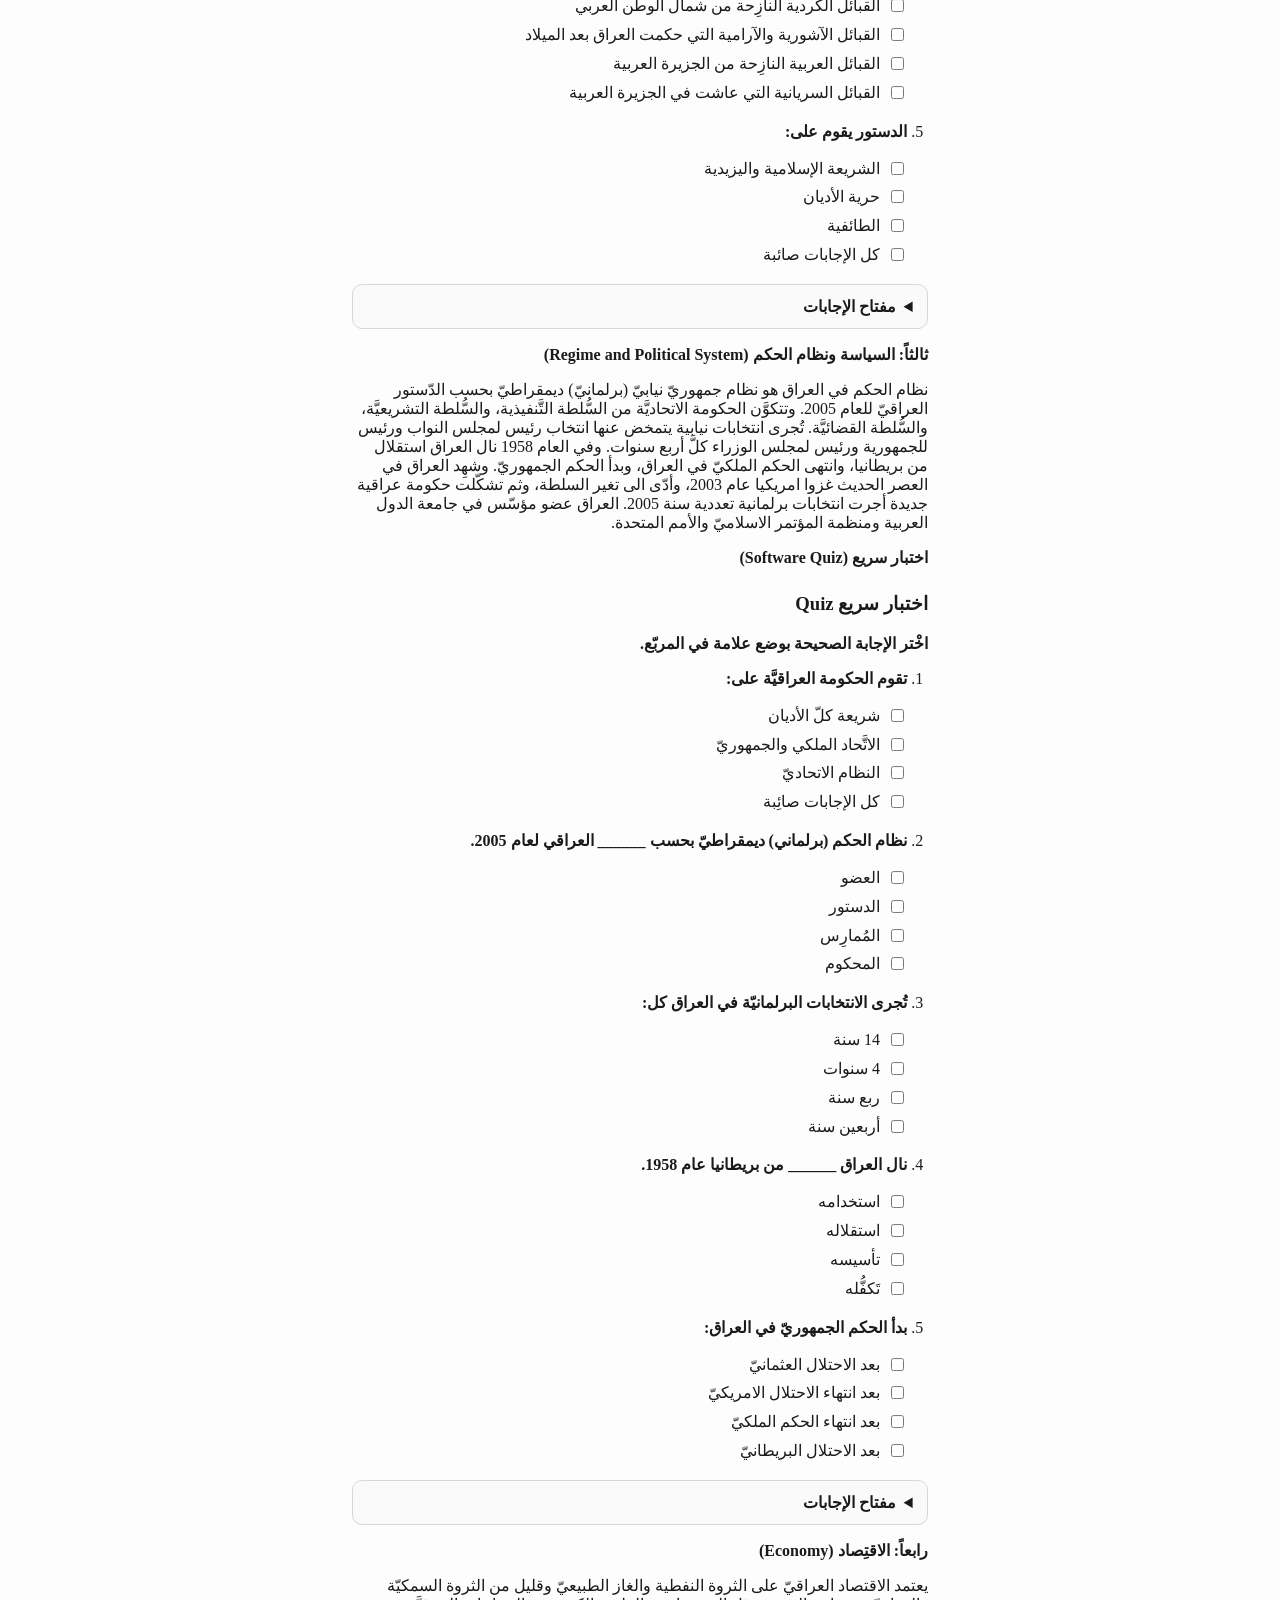
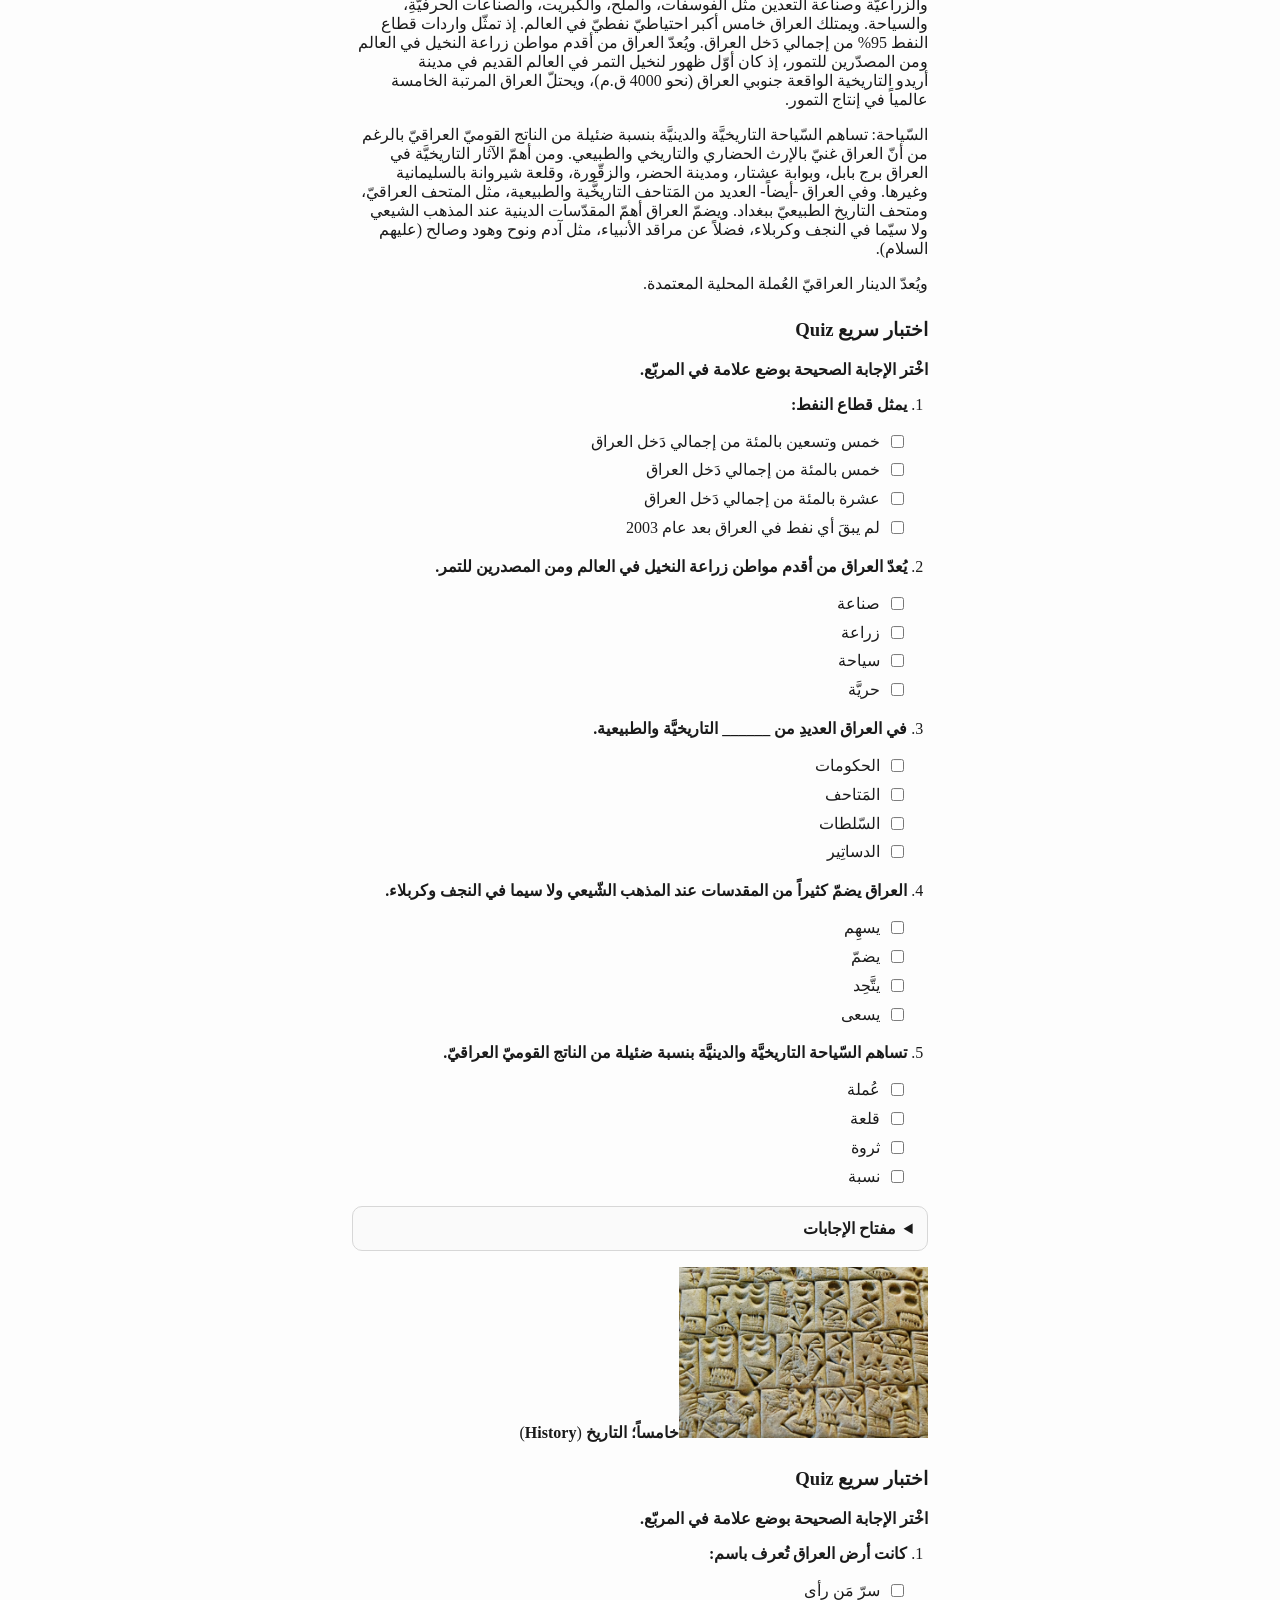
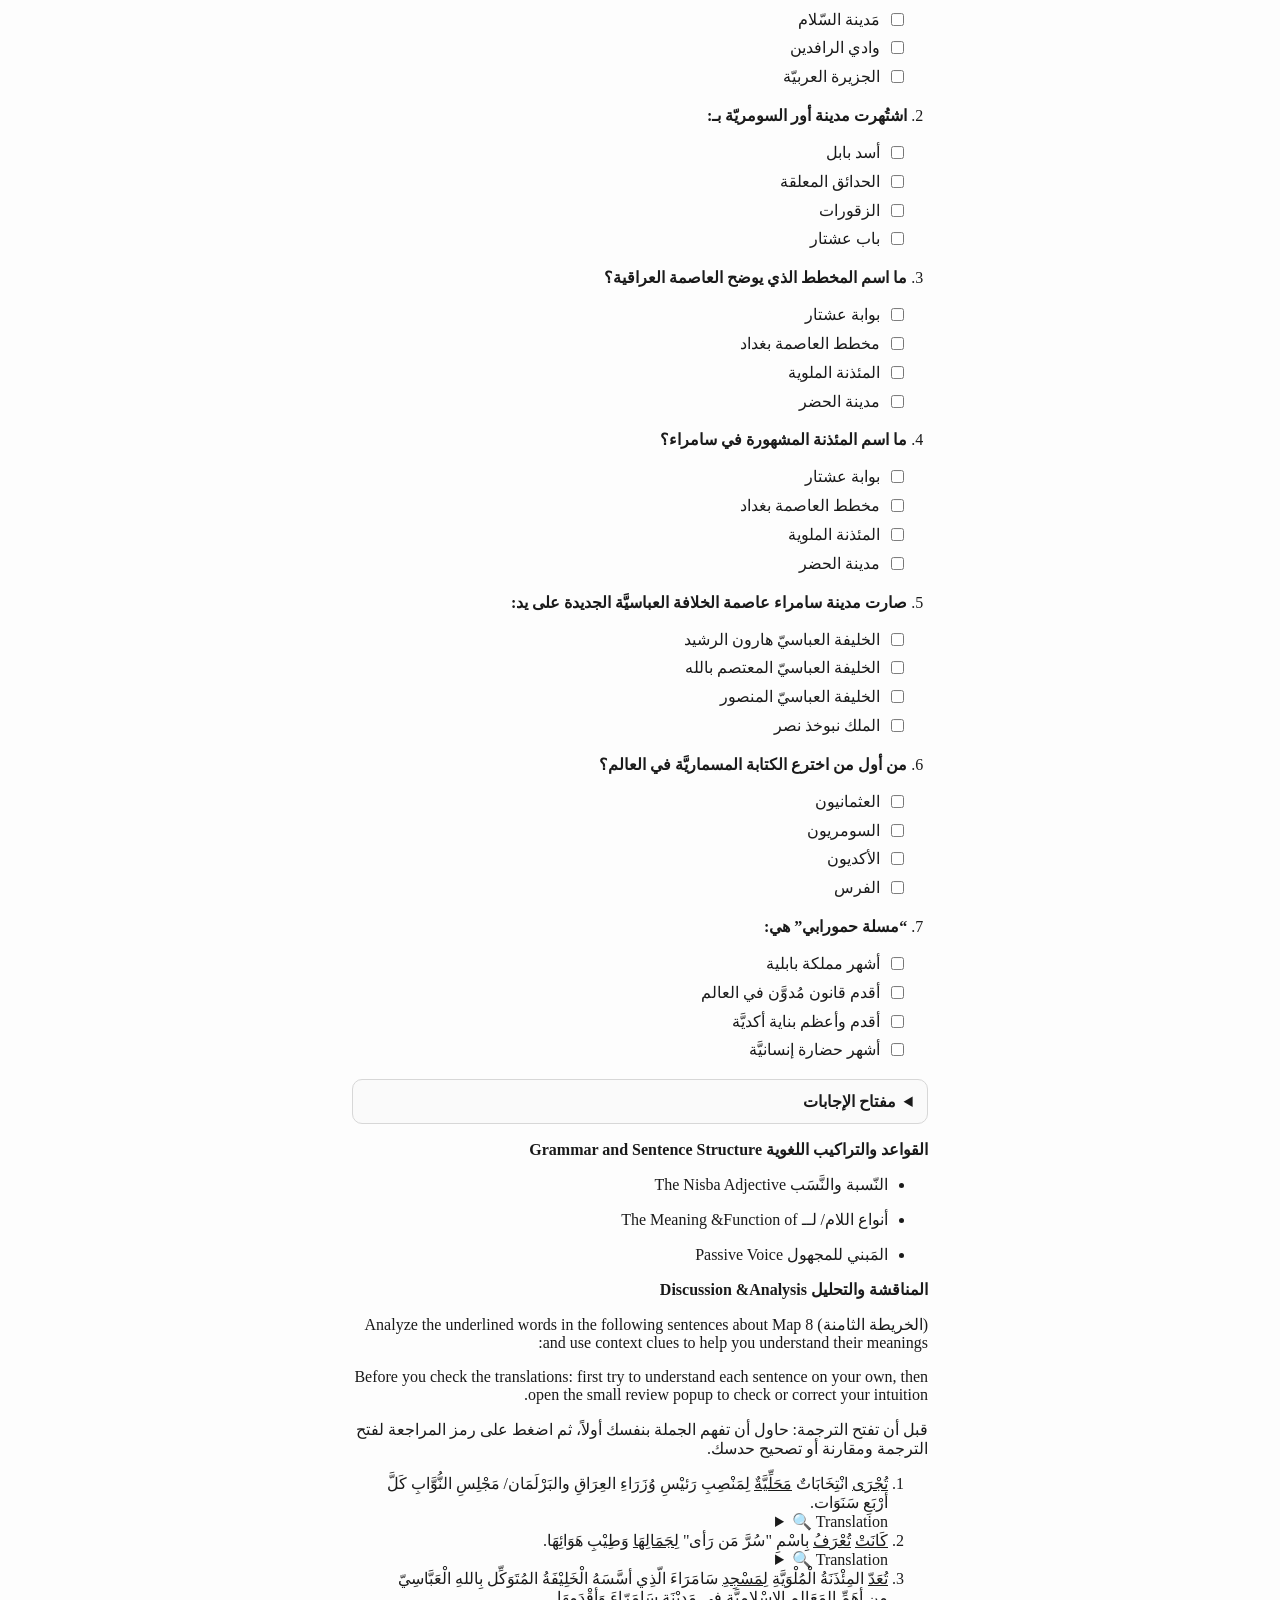
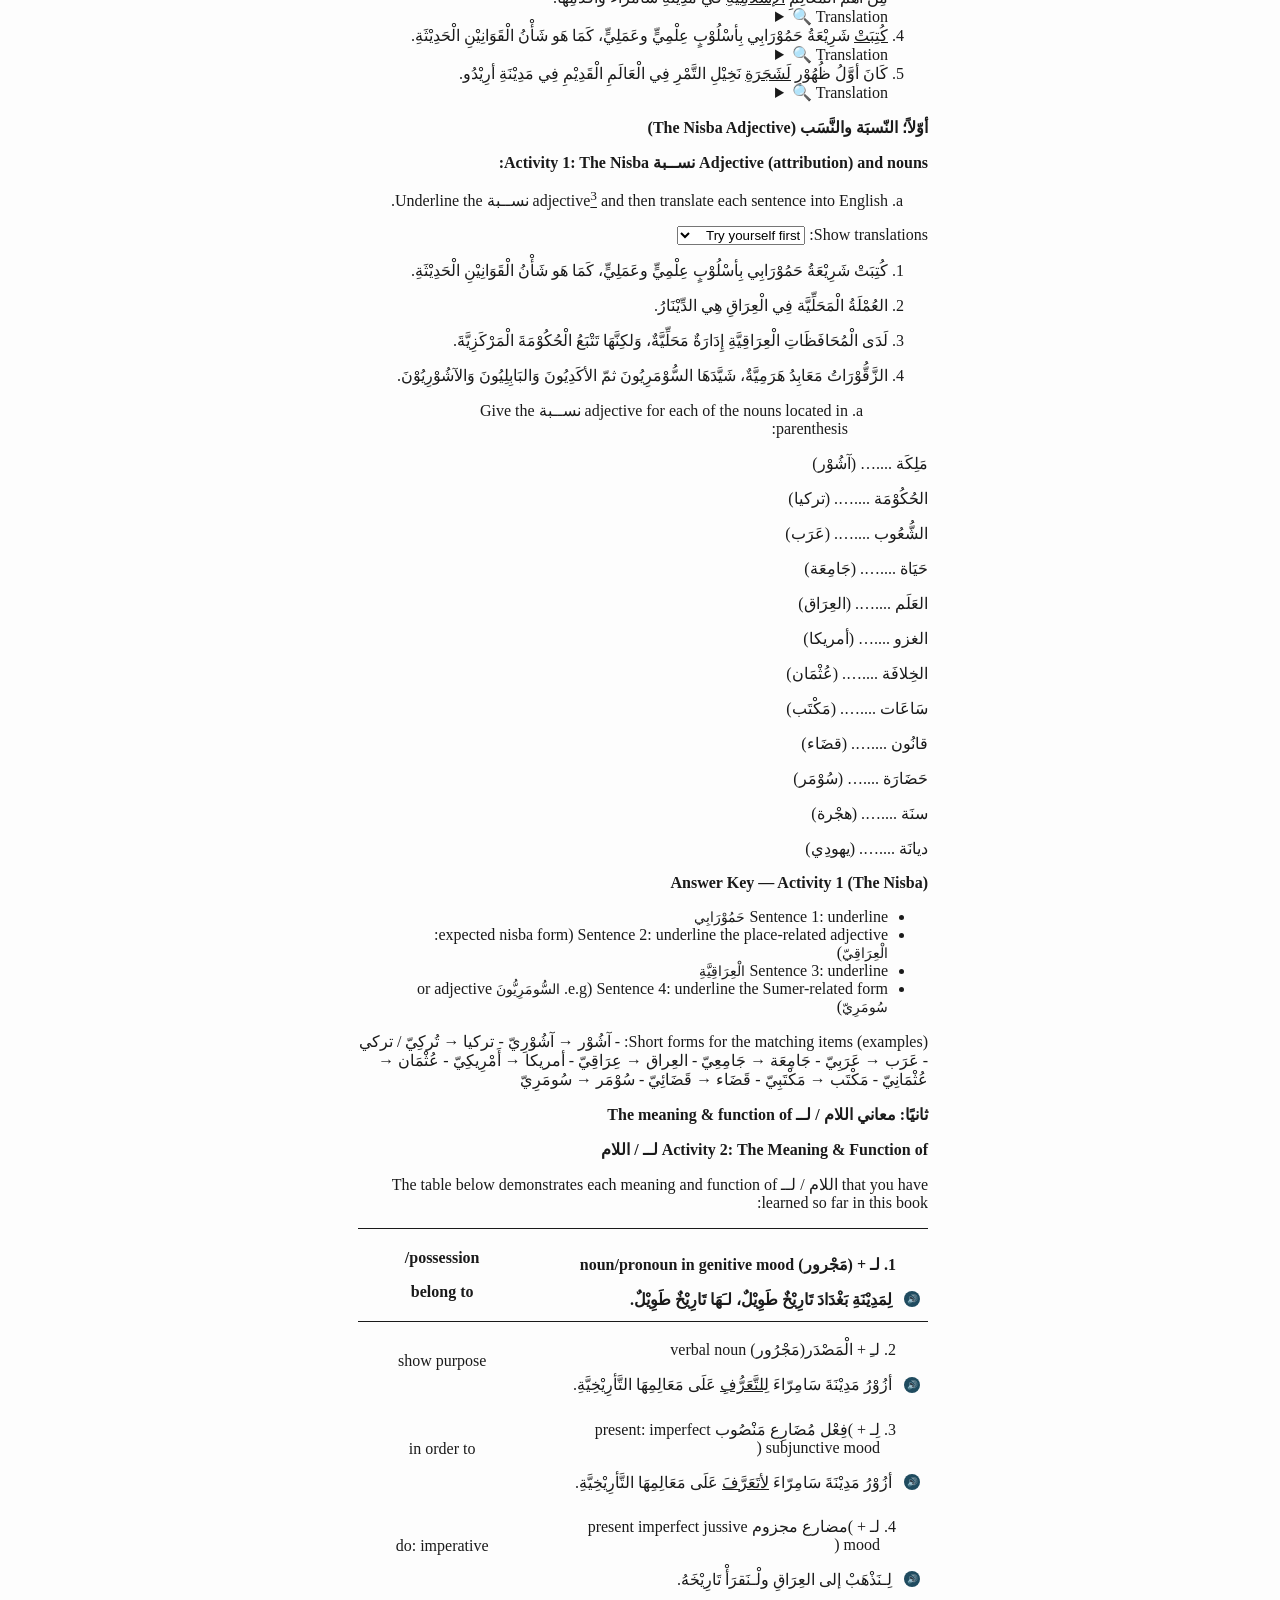
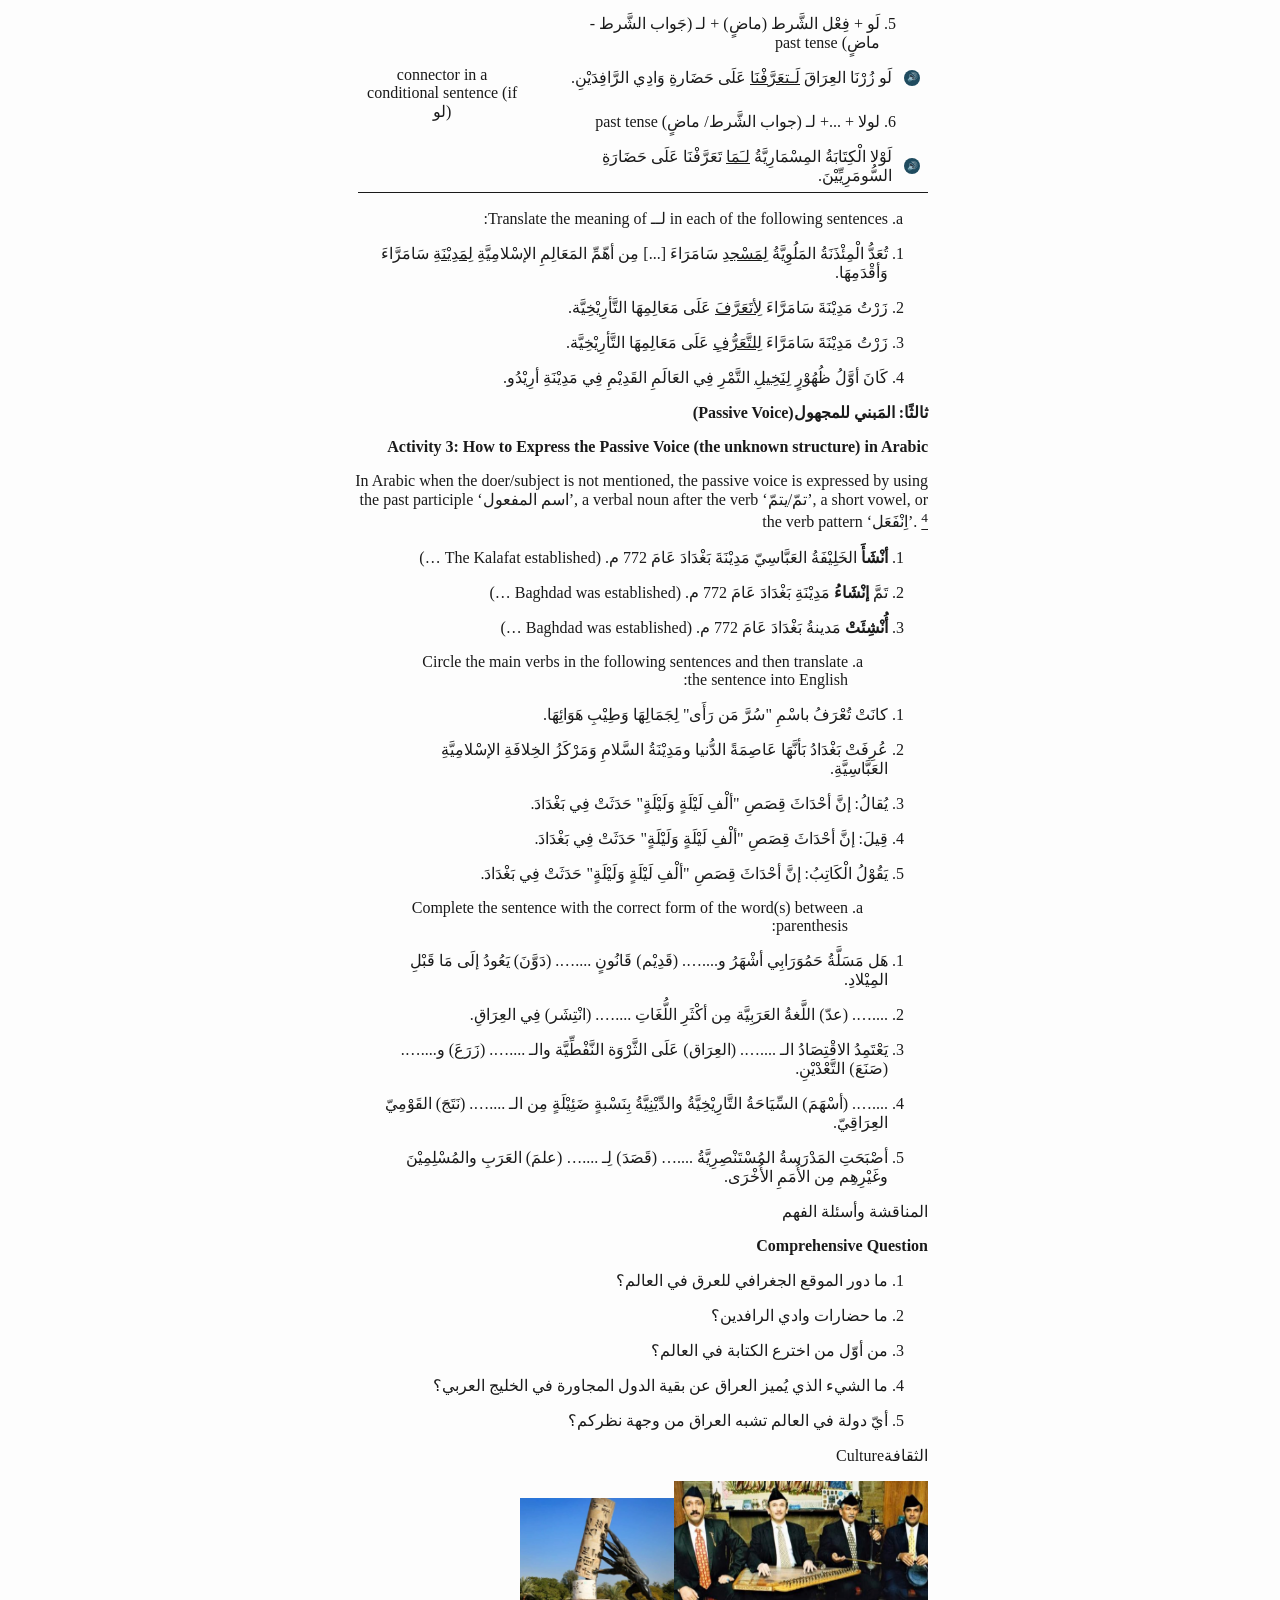
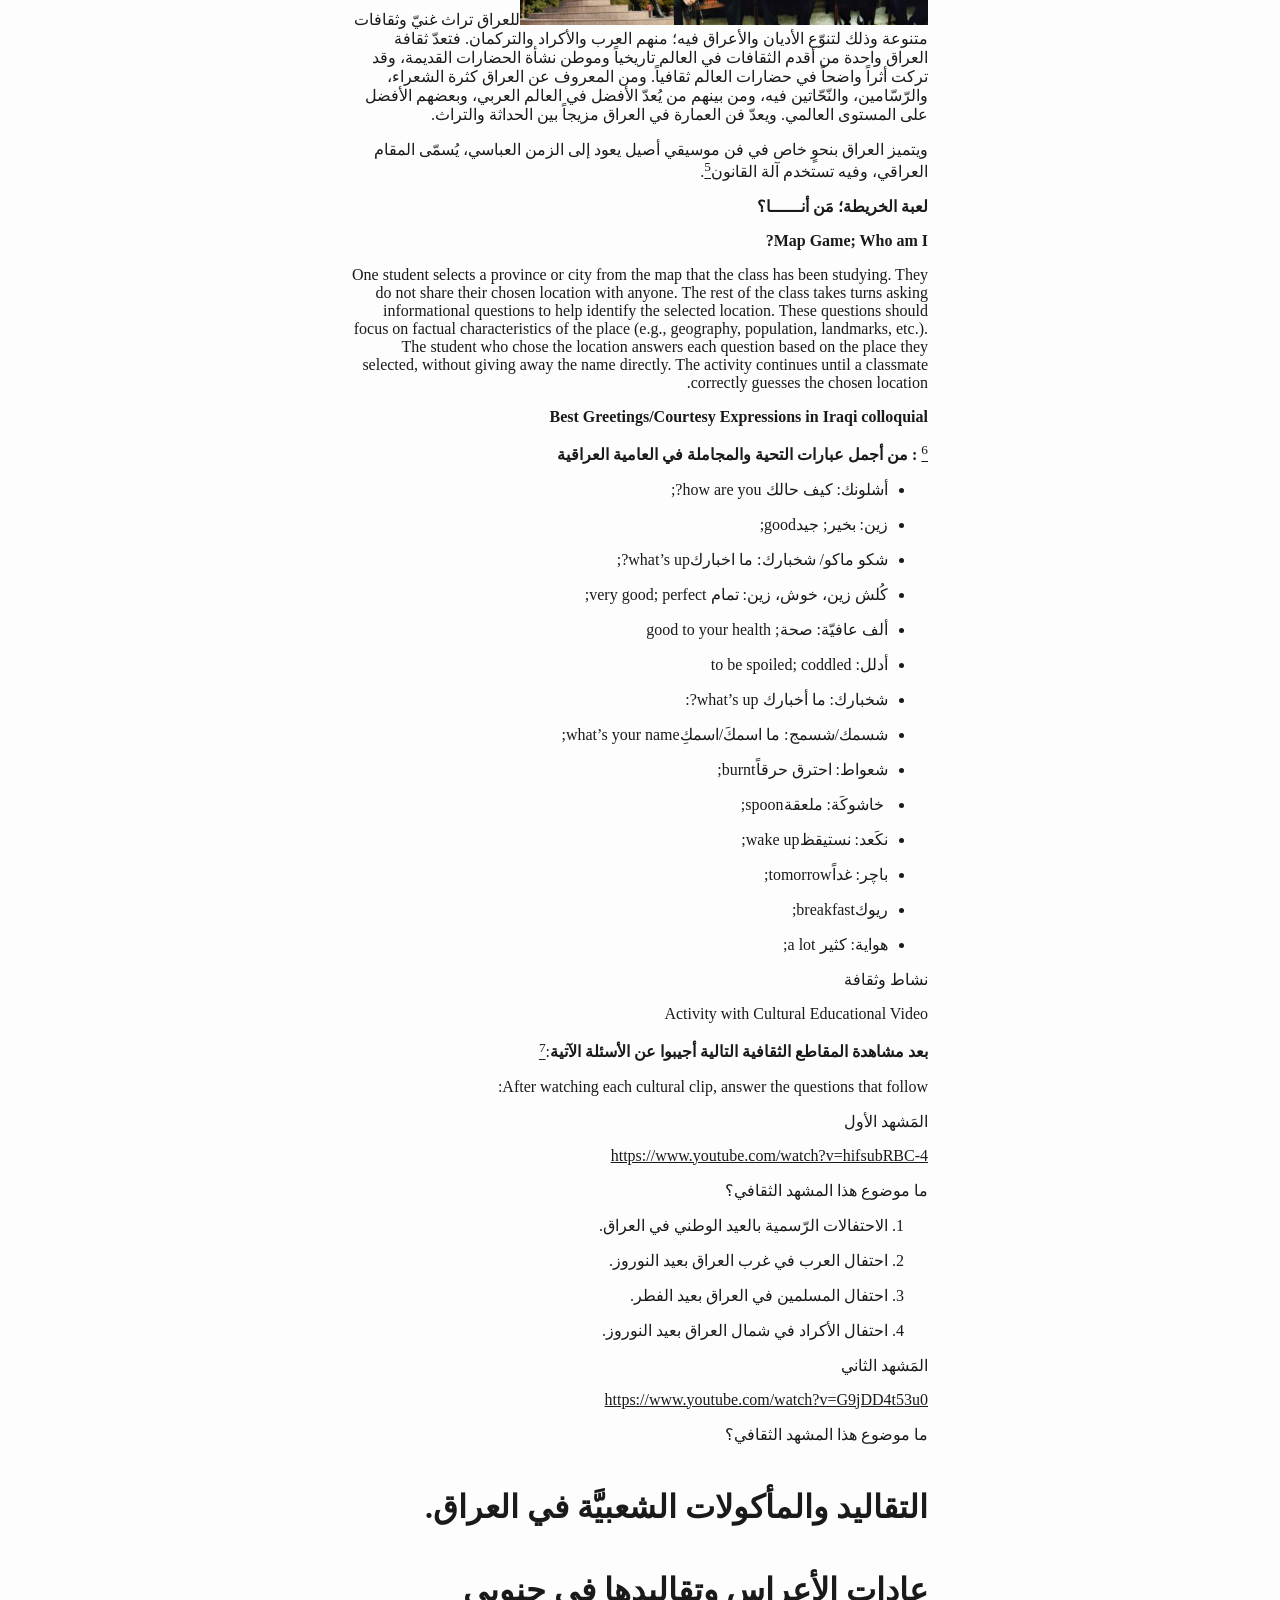
==== commit b1ad0715: "Finalize audio and page updates" ====
--- a/8.Iraq__________Map_preview.html
+++ b/8.Iraq__________Map_preview.html
@@ -431,7 +431,7 @@
 اختبار سريع <span dir="ltr">Quiz</span>
 </h3>
 <p>
-<strong>اخْتر الإجابة الصحيحة: ضع علامة في المربّع الصحيح.</strong>
+<strong>اخْتر الإجابة الصحيحة: اضغَط على المربّع لِتَظهر قائمةُ الكلمات. في النهاية يمكنك مراجعة إجاباتك باستخدام مفتاح الإجابات.</strong><br><strong>Choose the correct answer: click the box to show the list of words. At the end, you can review your answers with the answer key.</strong>
 </p>
 <ol class="digital-quiz">
 <li>
@@ -2128,17 +2128,27 @@
                     line.innerHTML = node.innerHTML;
 
                     button.addEventListener('click', () => {
-                        if (button.dataset.audioSrc && button.dataset.audioSrc.includes('46ab91d2.mp3') && 'speechSynthesis' in window) {
-                            const utterance = new SpeechSynthesisUtterance(button.dataset.ttsText);
-                            utterance.lang = 'ar-EG';
-                            utterance.rate = 0.95;
-                            window.speechSynthesis.cancel();
-                            window.speechSynthesis.speak(utterance);
-                            return;
+                        const audio = new Audio(button.dataset.audioSrc);
+                      let fallbackUsed = false;
+                      const speakFallback = () => {
+                        if (fallbackUsed) {
+                          return;
                         }
-
-                        const audio = new Audio(button.dataset.audioSrc);
-                        audio.play();
+                        fallbackUsed = true;
+                        if ('speechSynthesis' in window) {
+                          const utterance = new SpeechSynthesisUtterance(button.dataset.ttsText);
+                          utterance.lang = 'ar-EG';
+                          utterance.rate = 0.95;
+                          window.speechSynthesis.cancel();
+                          window.speechSynthesis.speak(utterance);
+                        }
+                      };
+
+                      audio.addEventListener('error', speakFallback, { once: true });
+                      const playPromise = audio.play();
+                      if (playPromise && typeof playPromise.catch === 'function') {
+                        playPromise.catch(speakFallback);
+                      }
                     });
 
                     row.append(button, line);
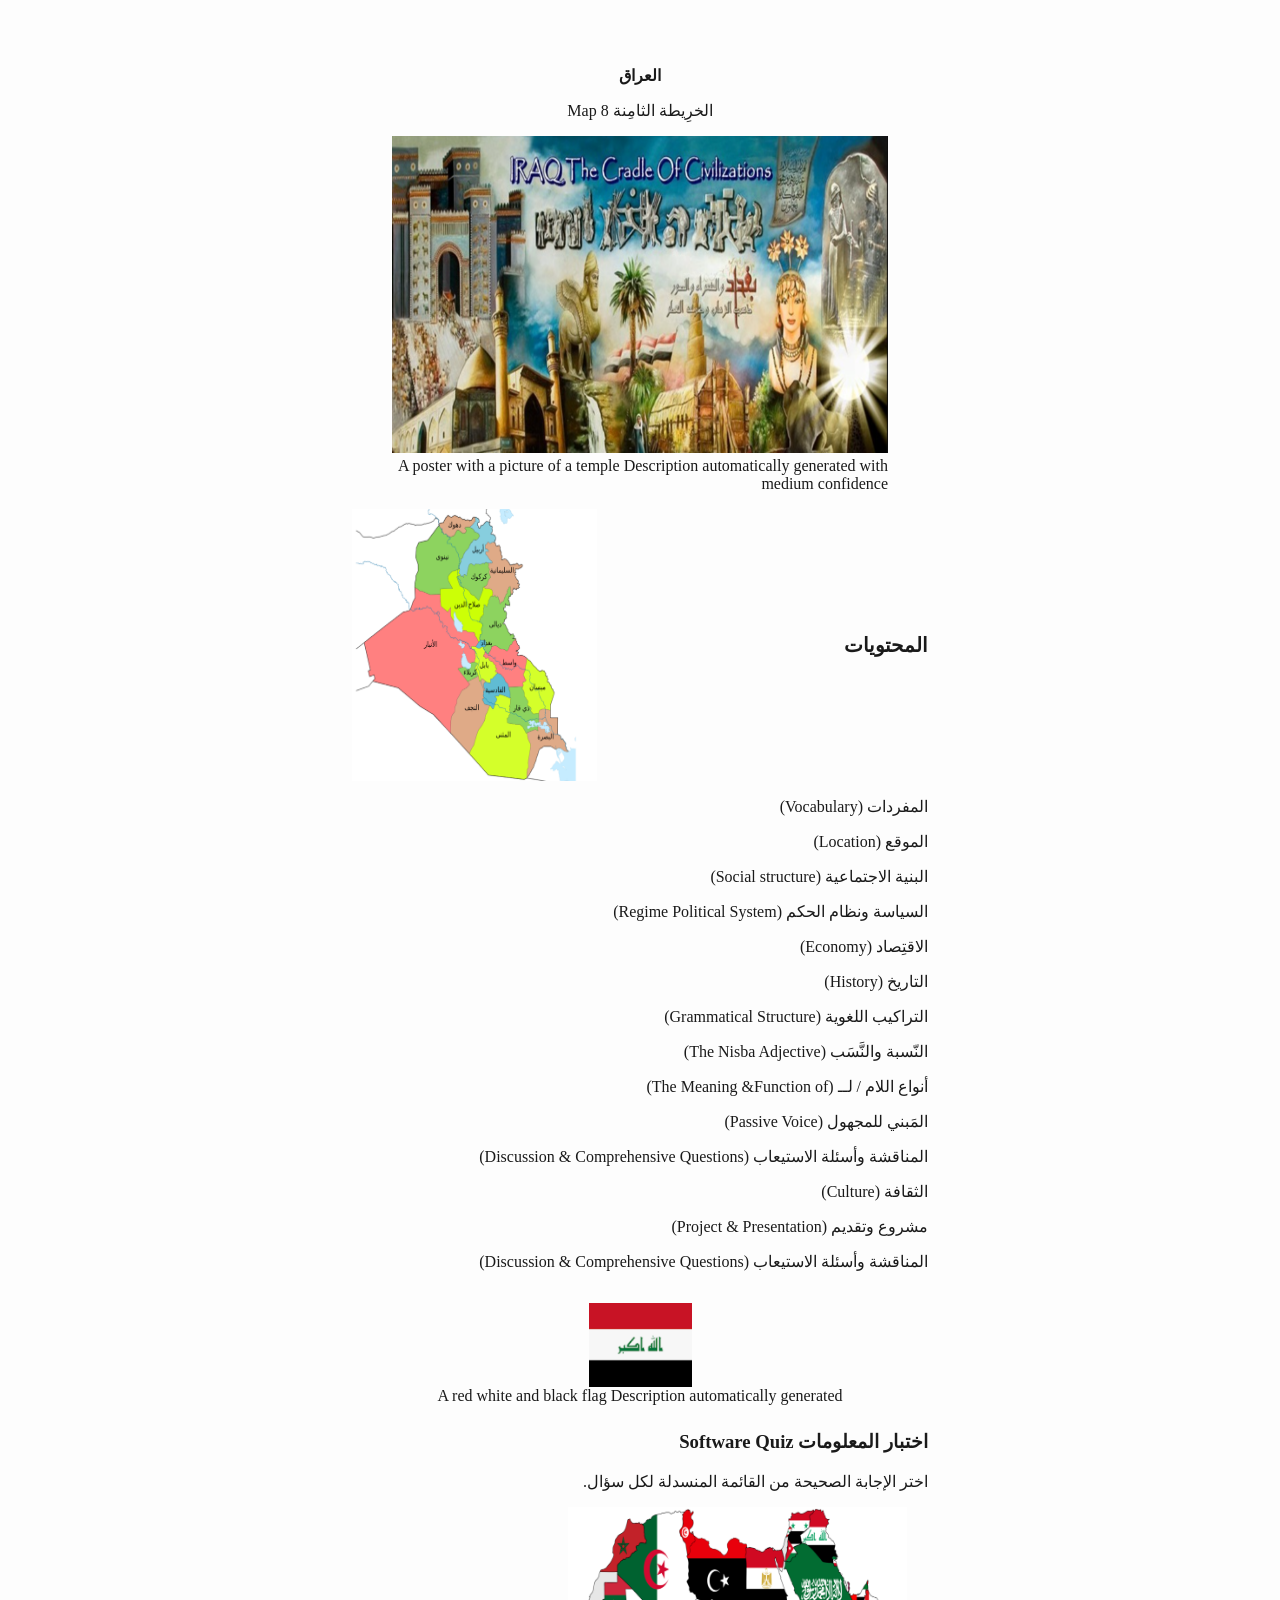
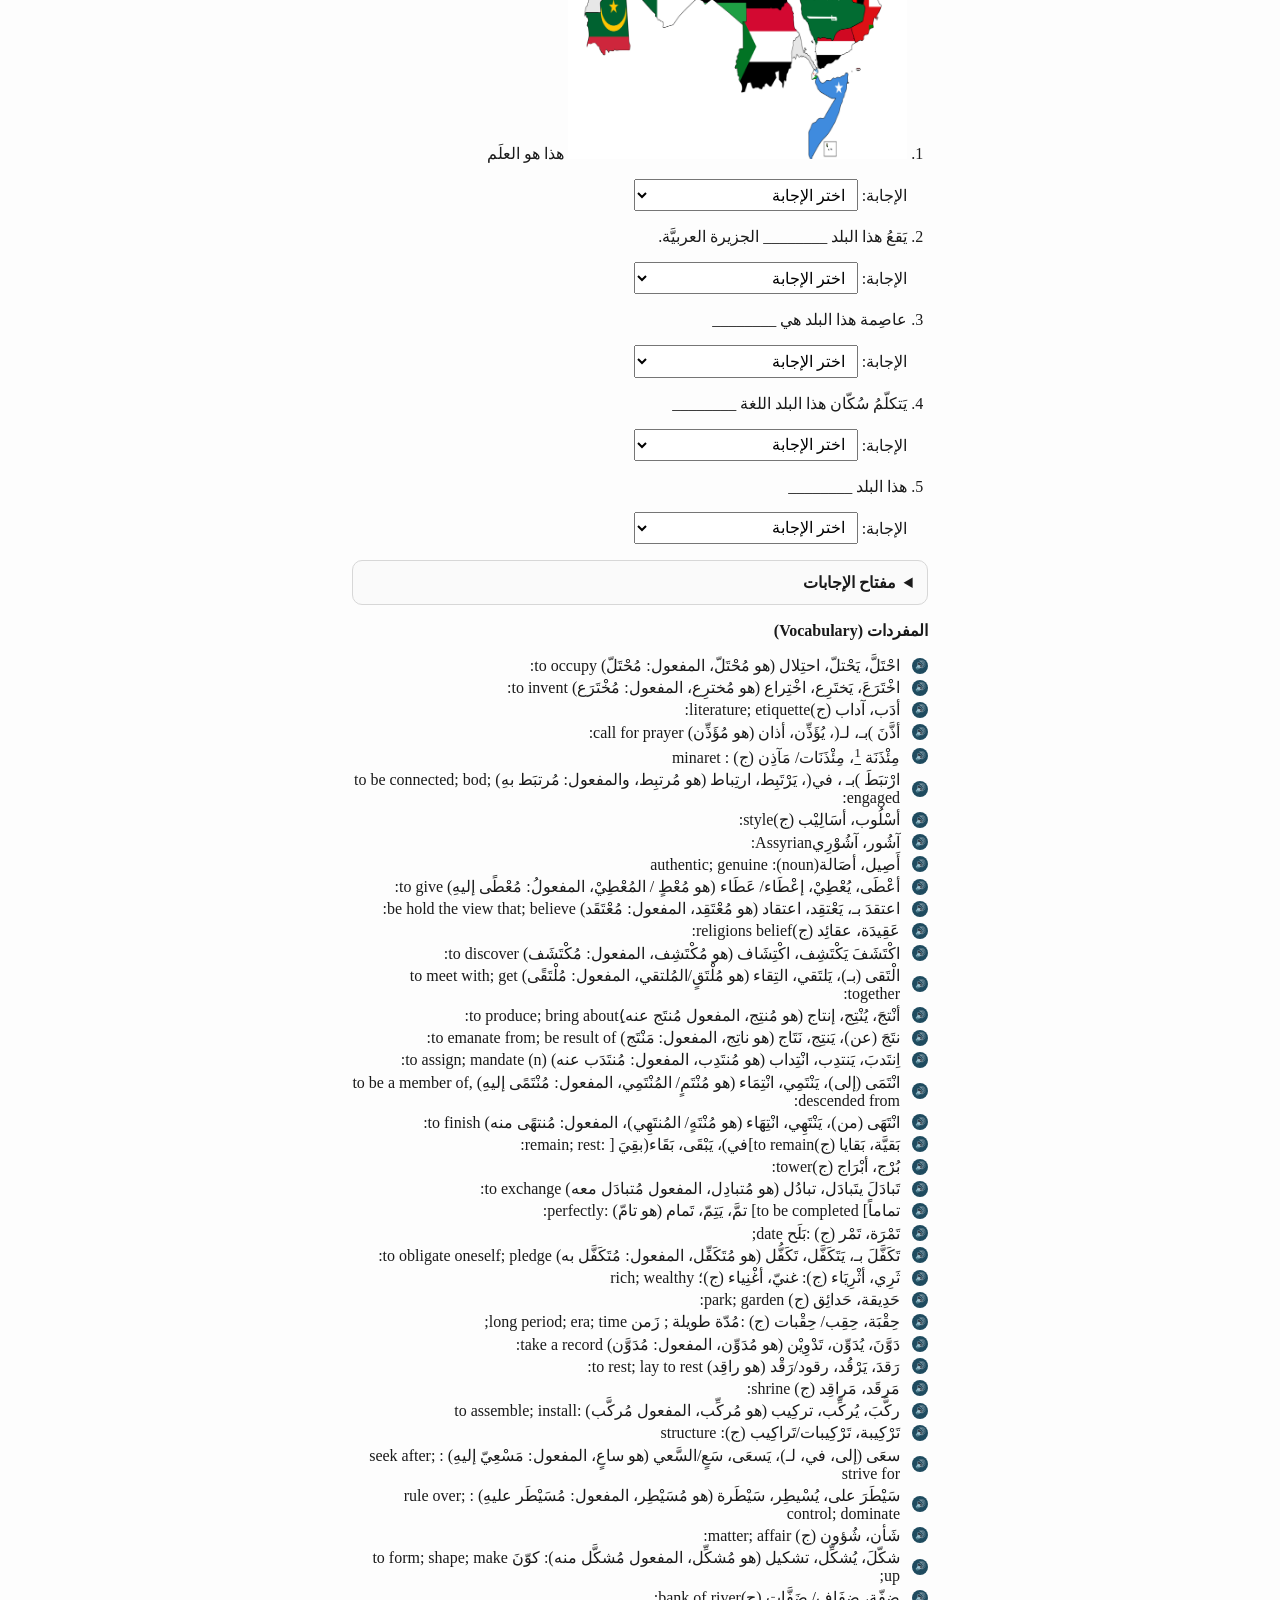
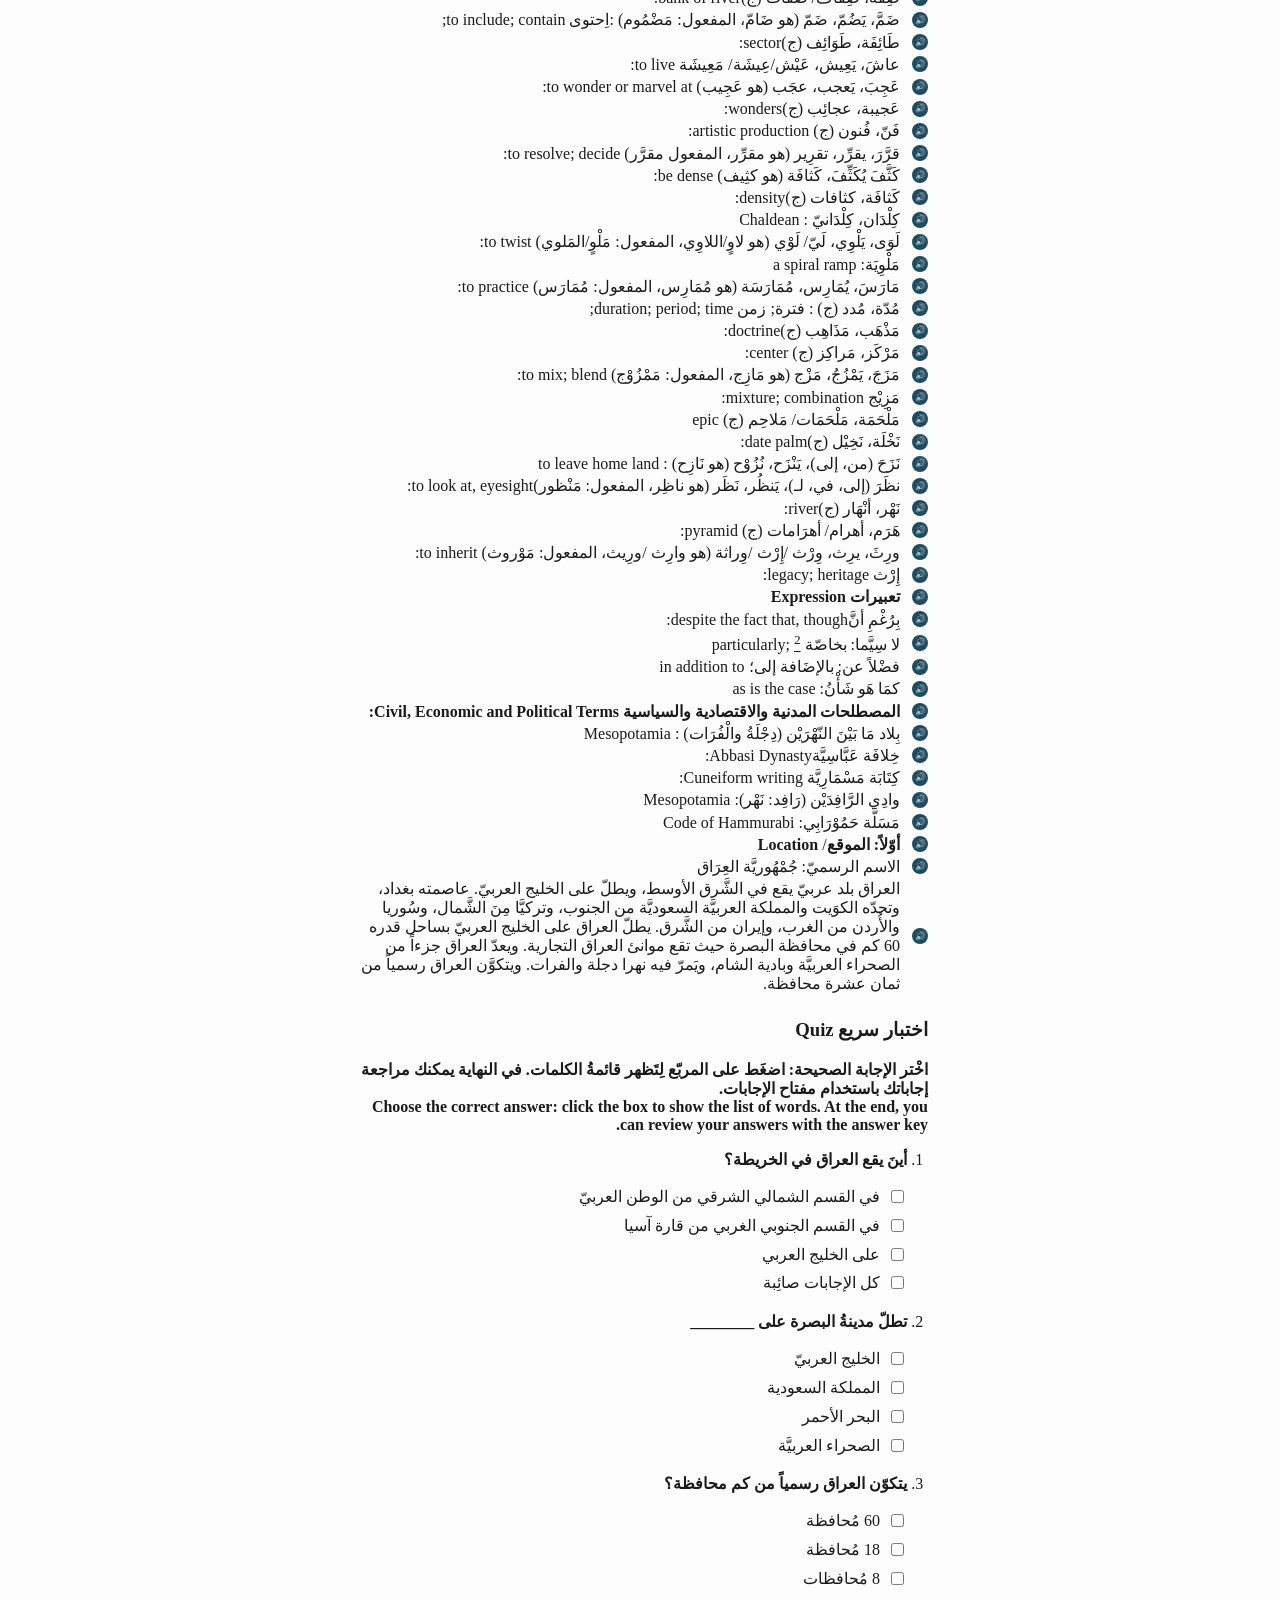
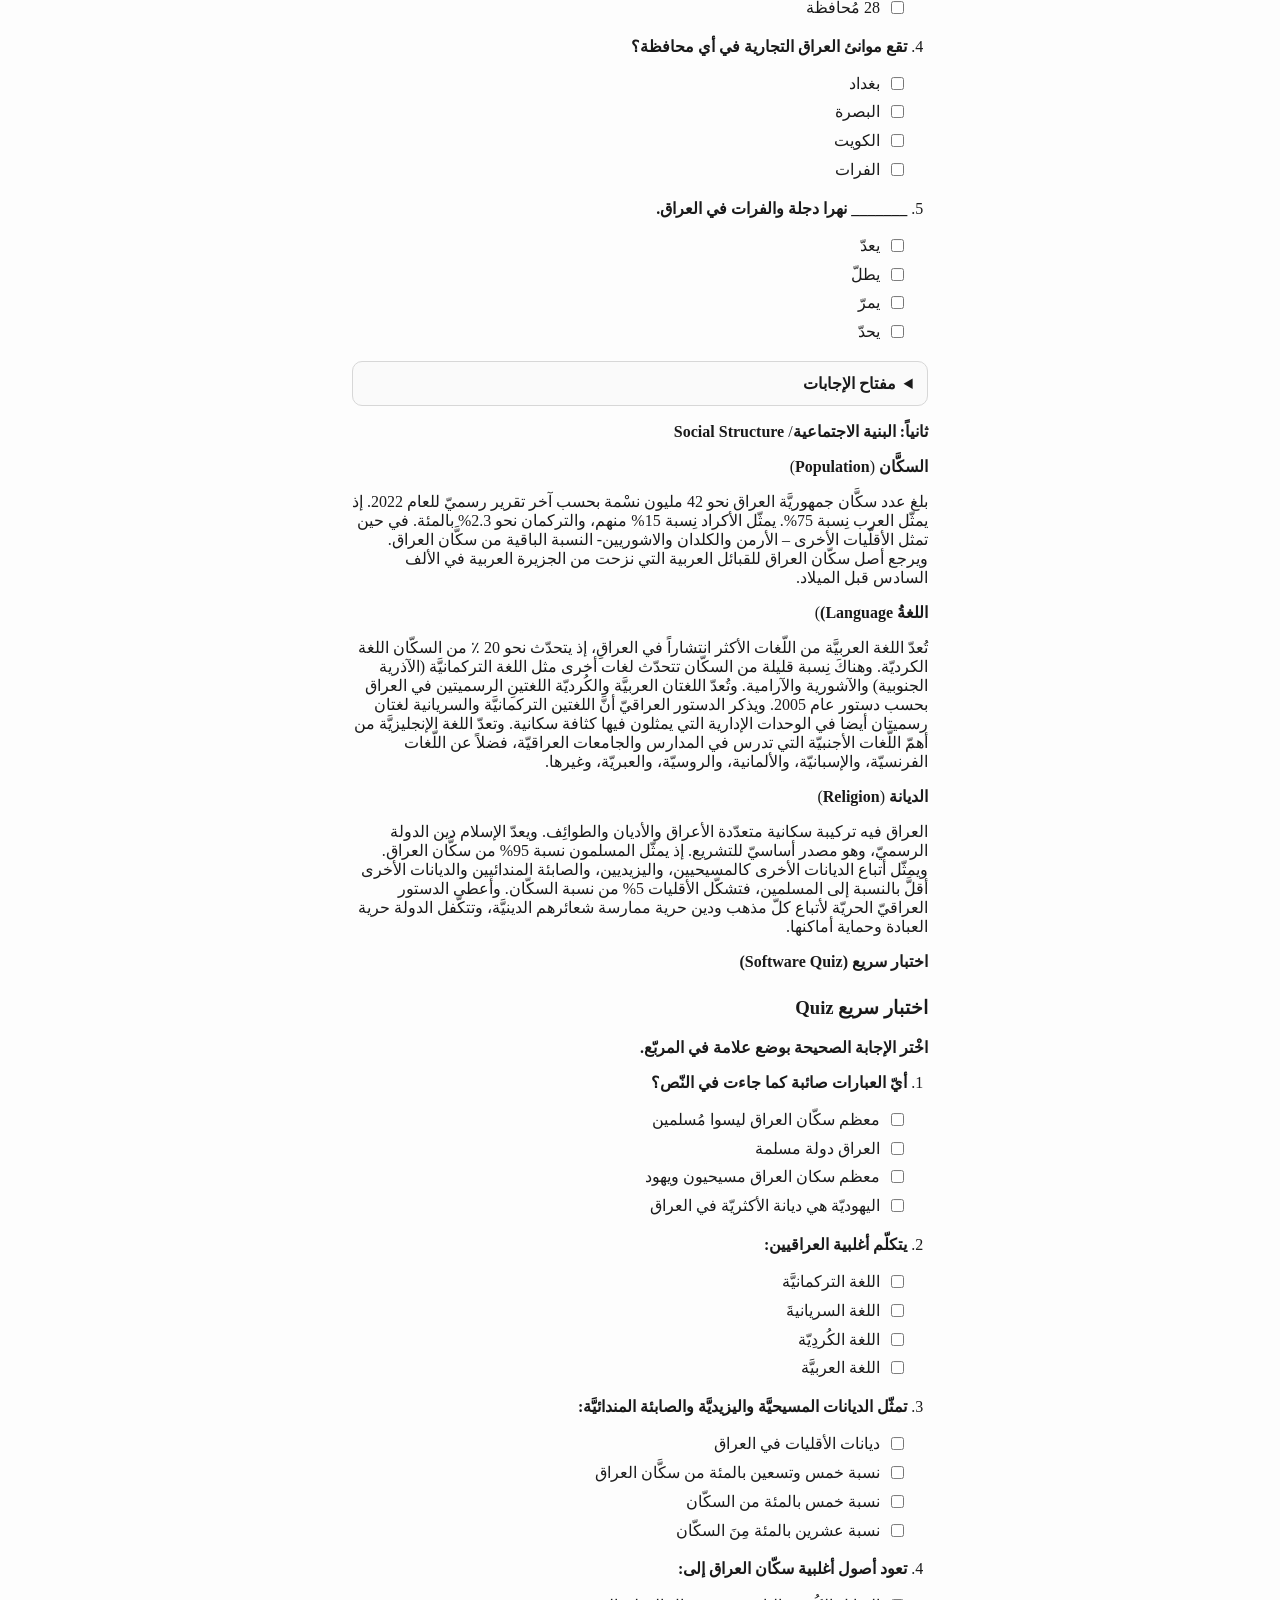
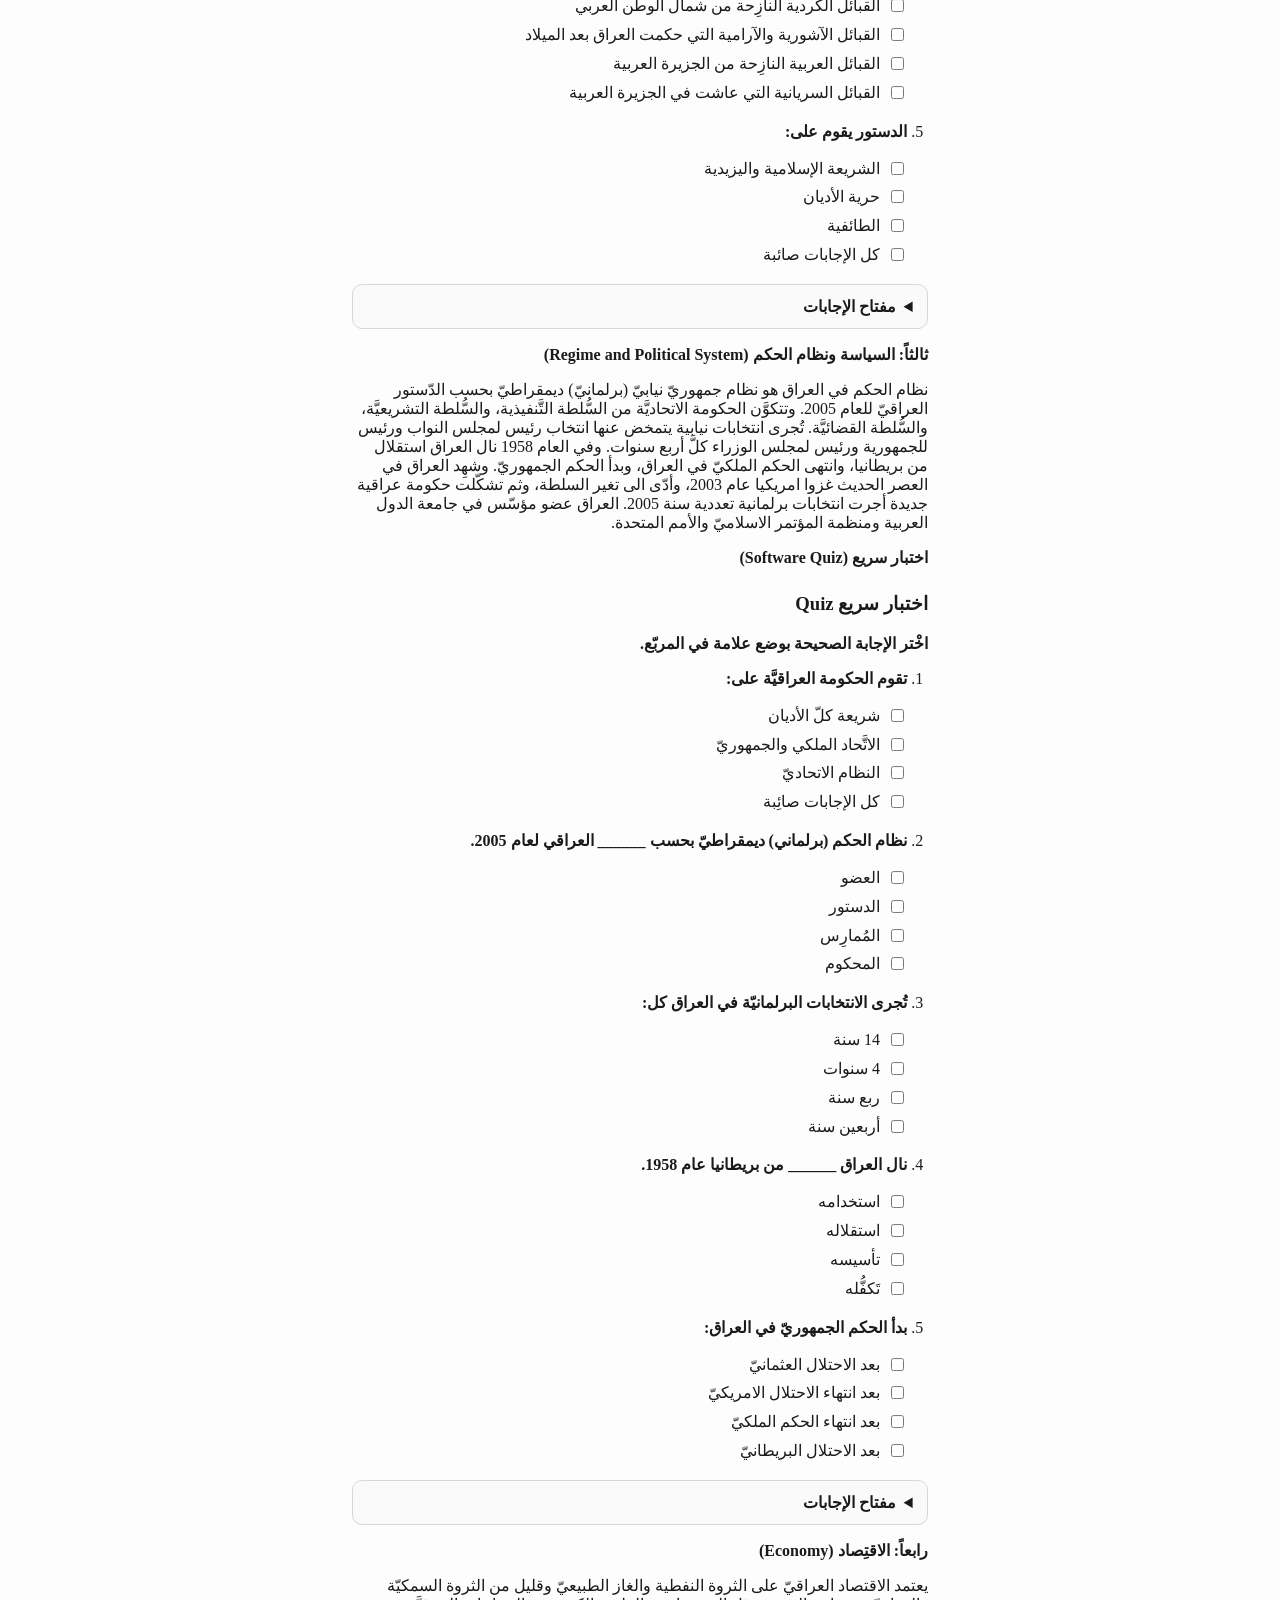
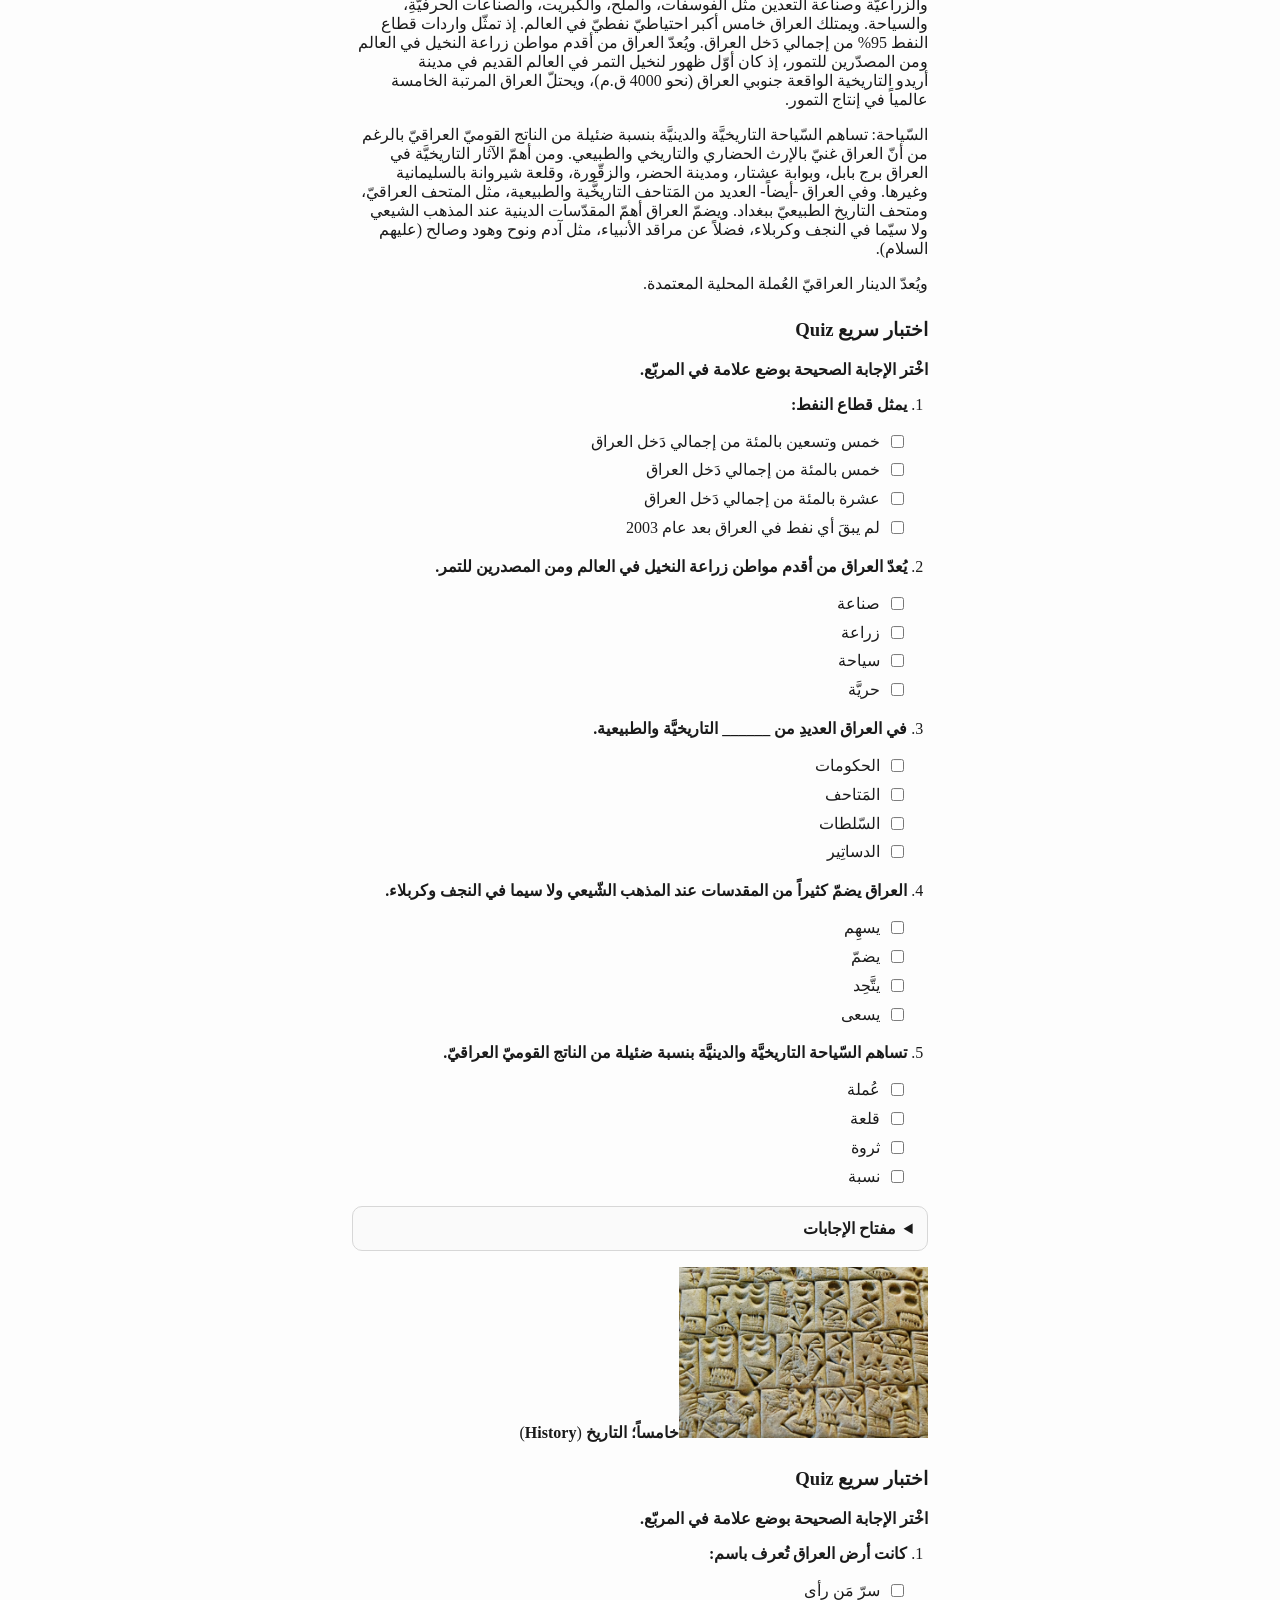
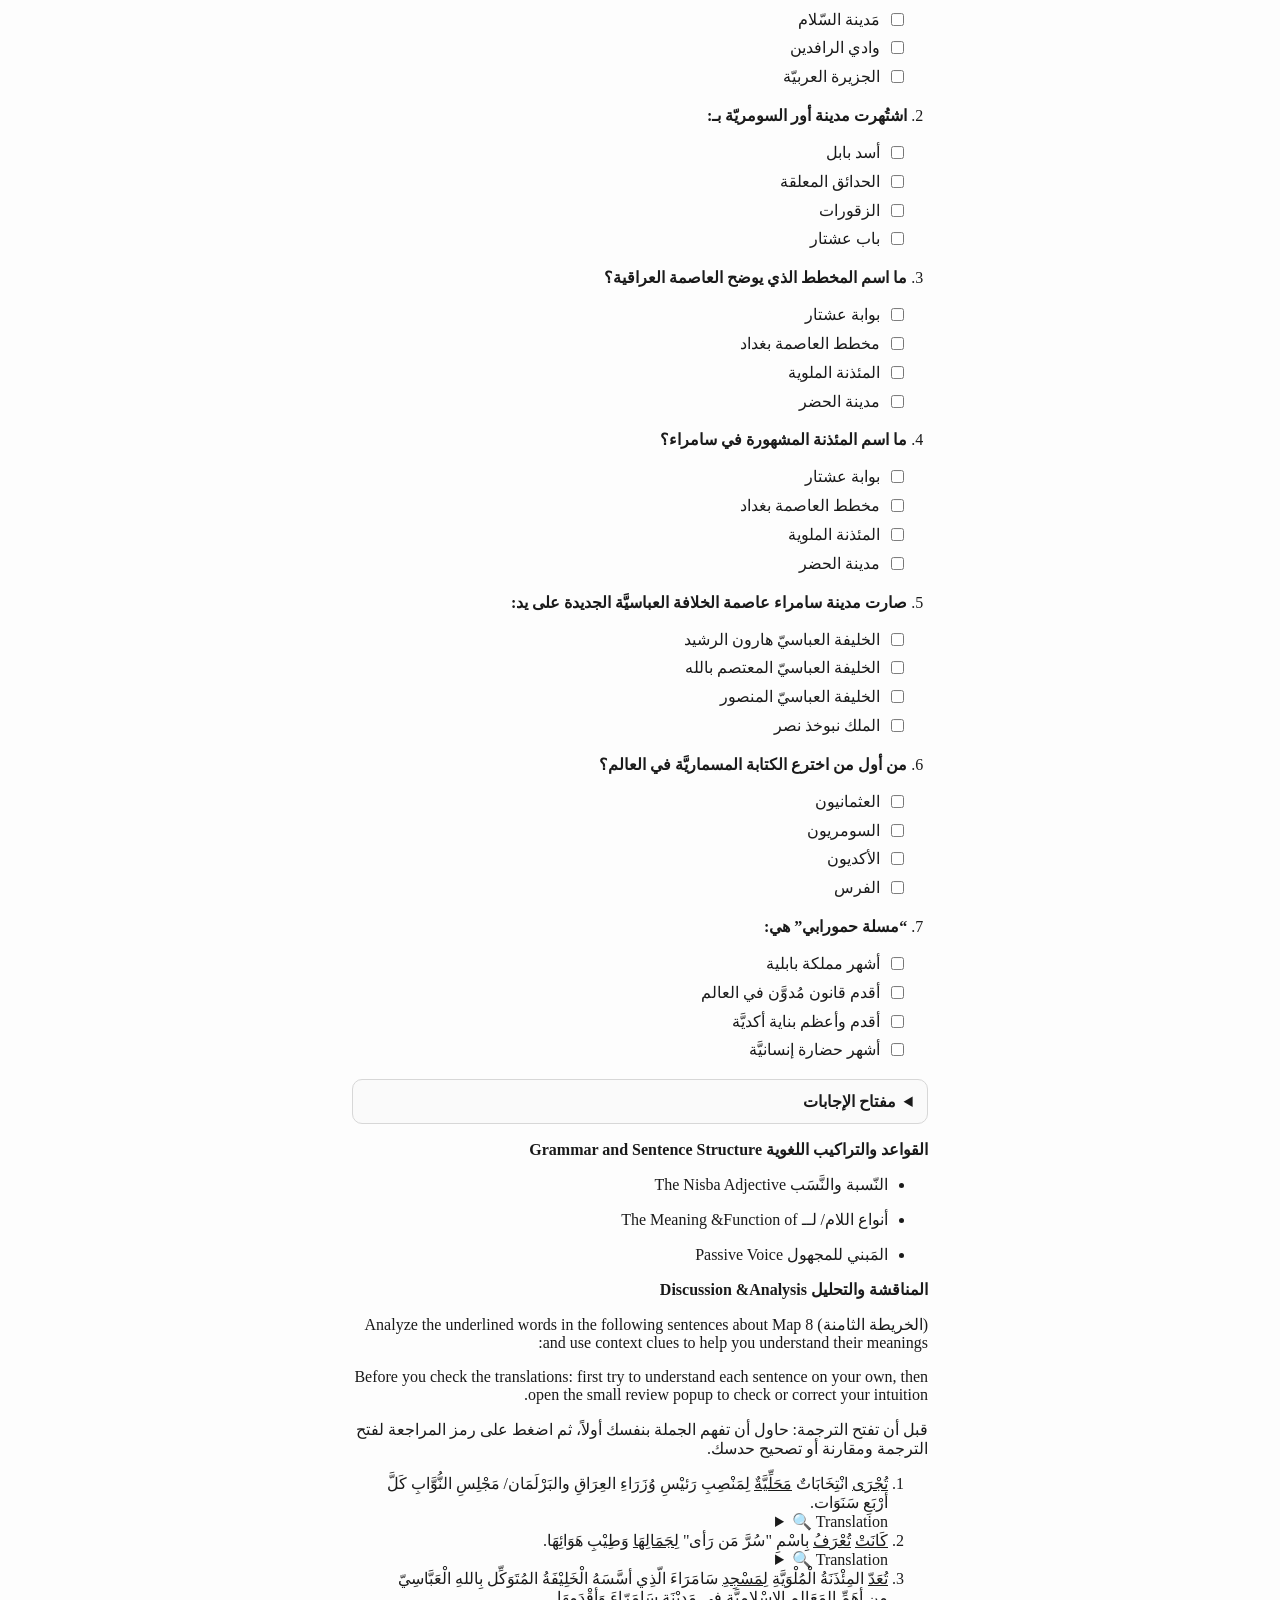
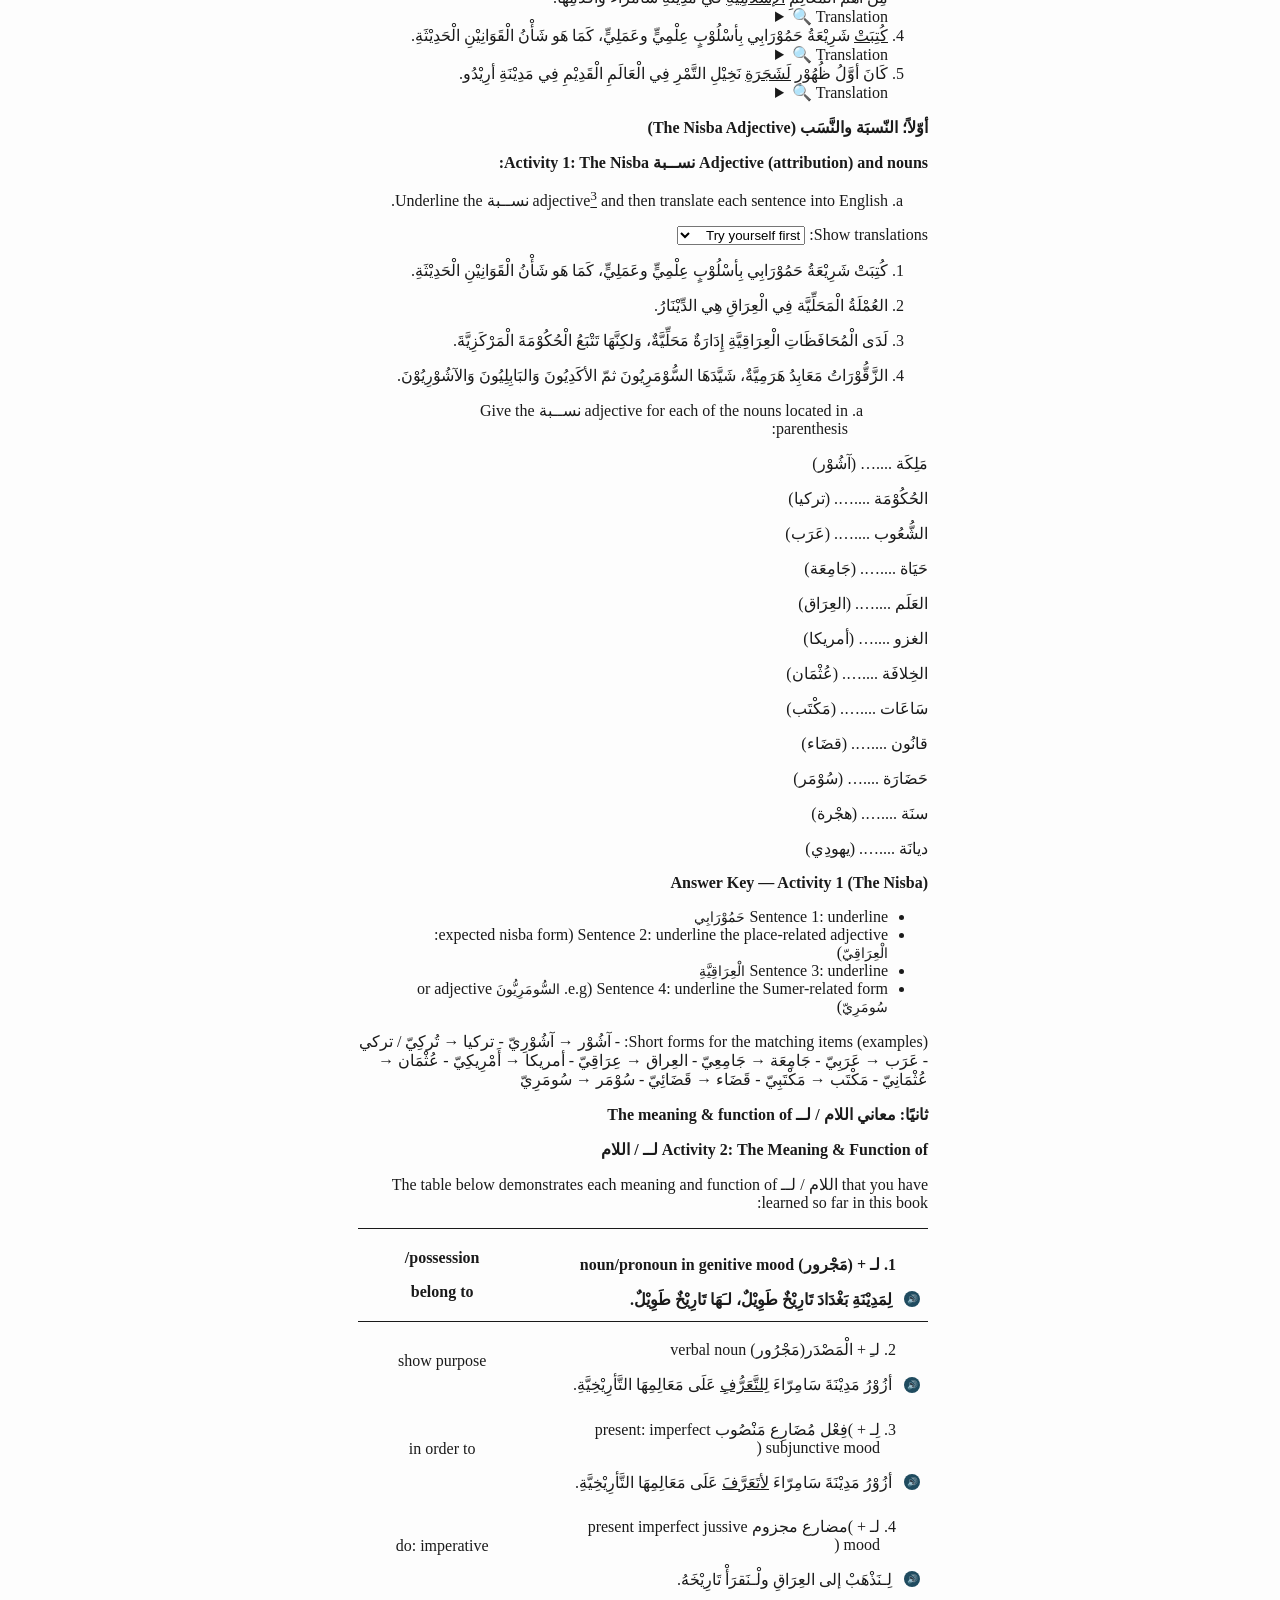
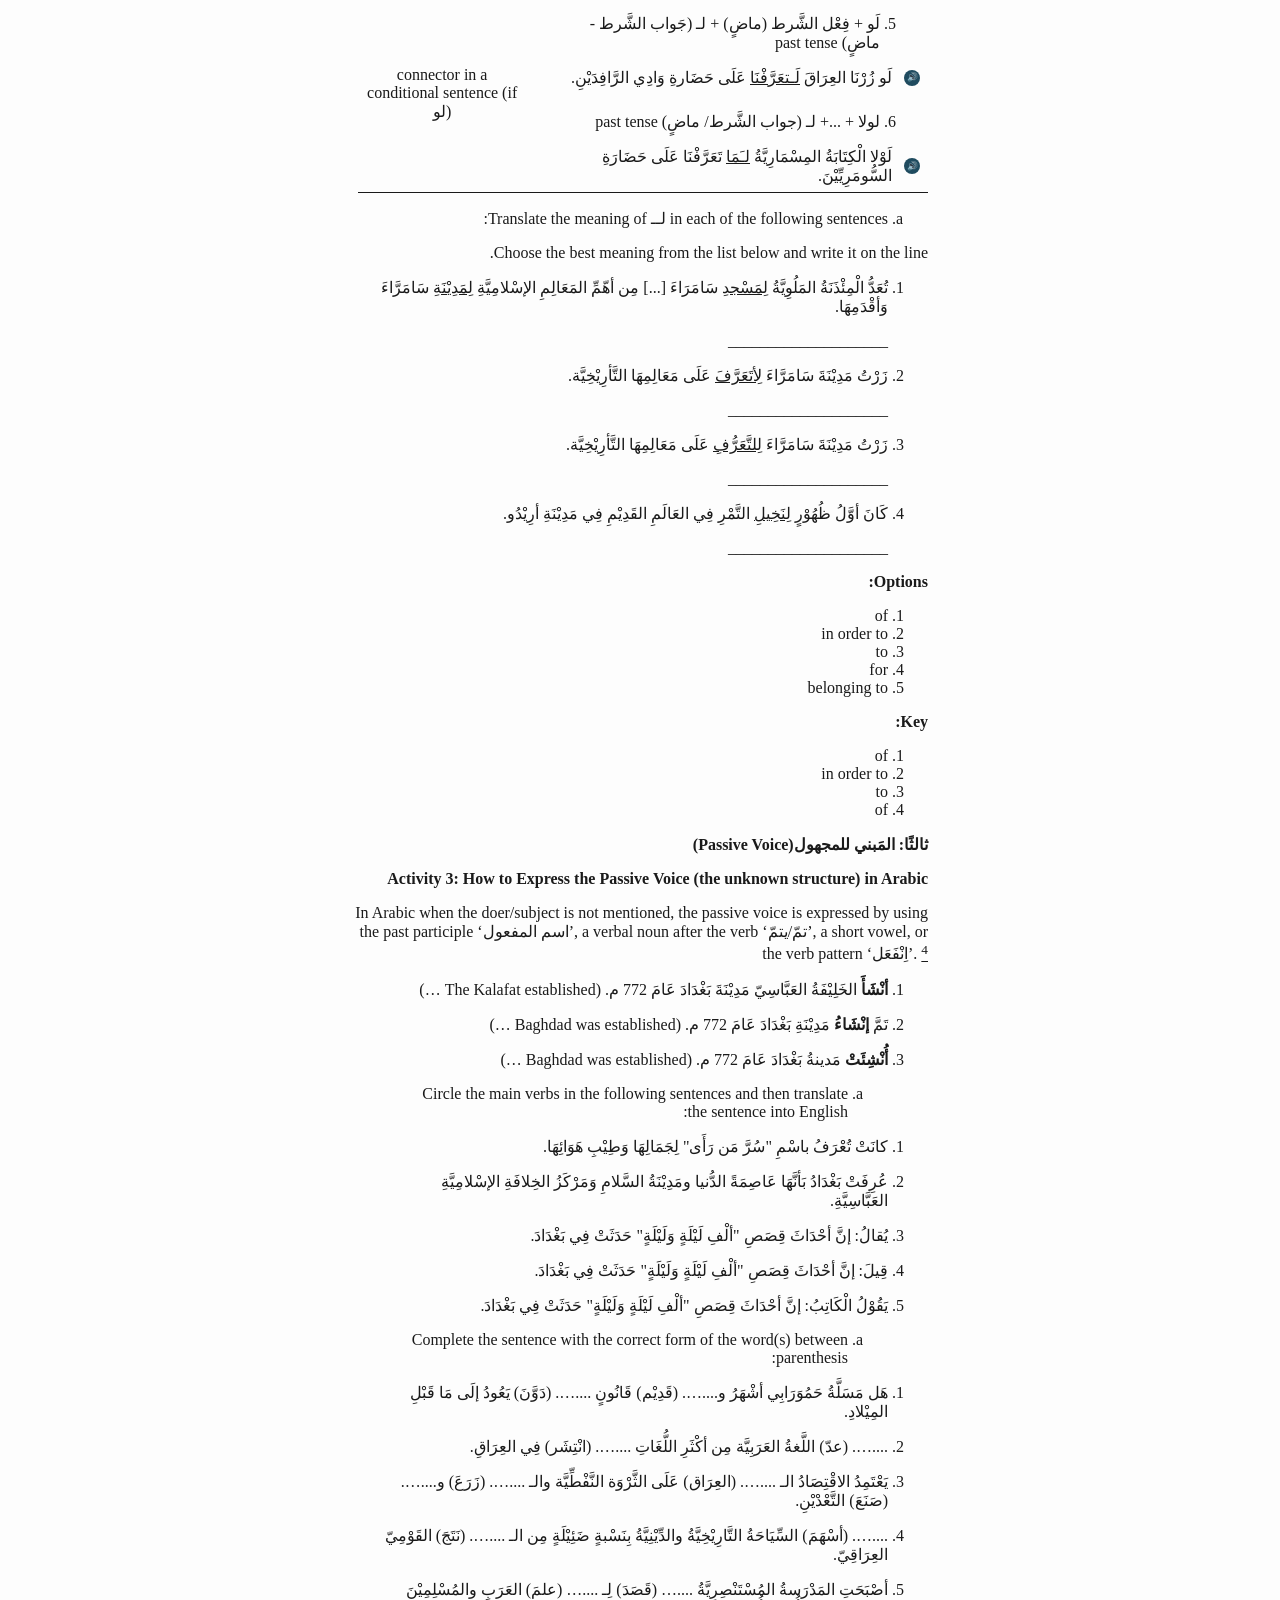
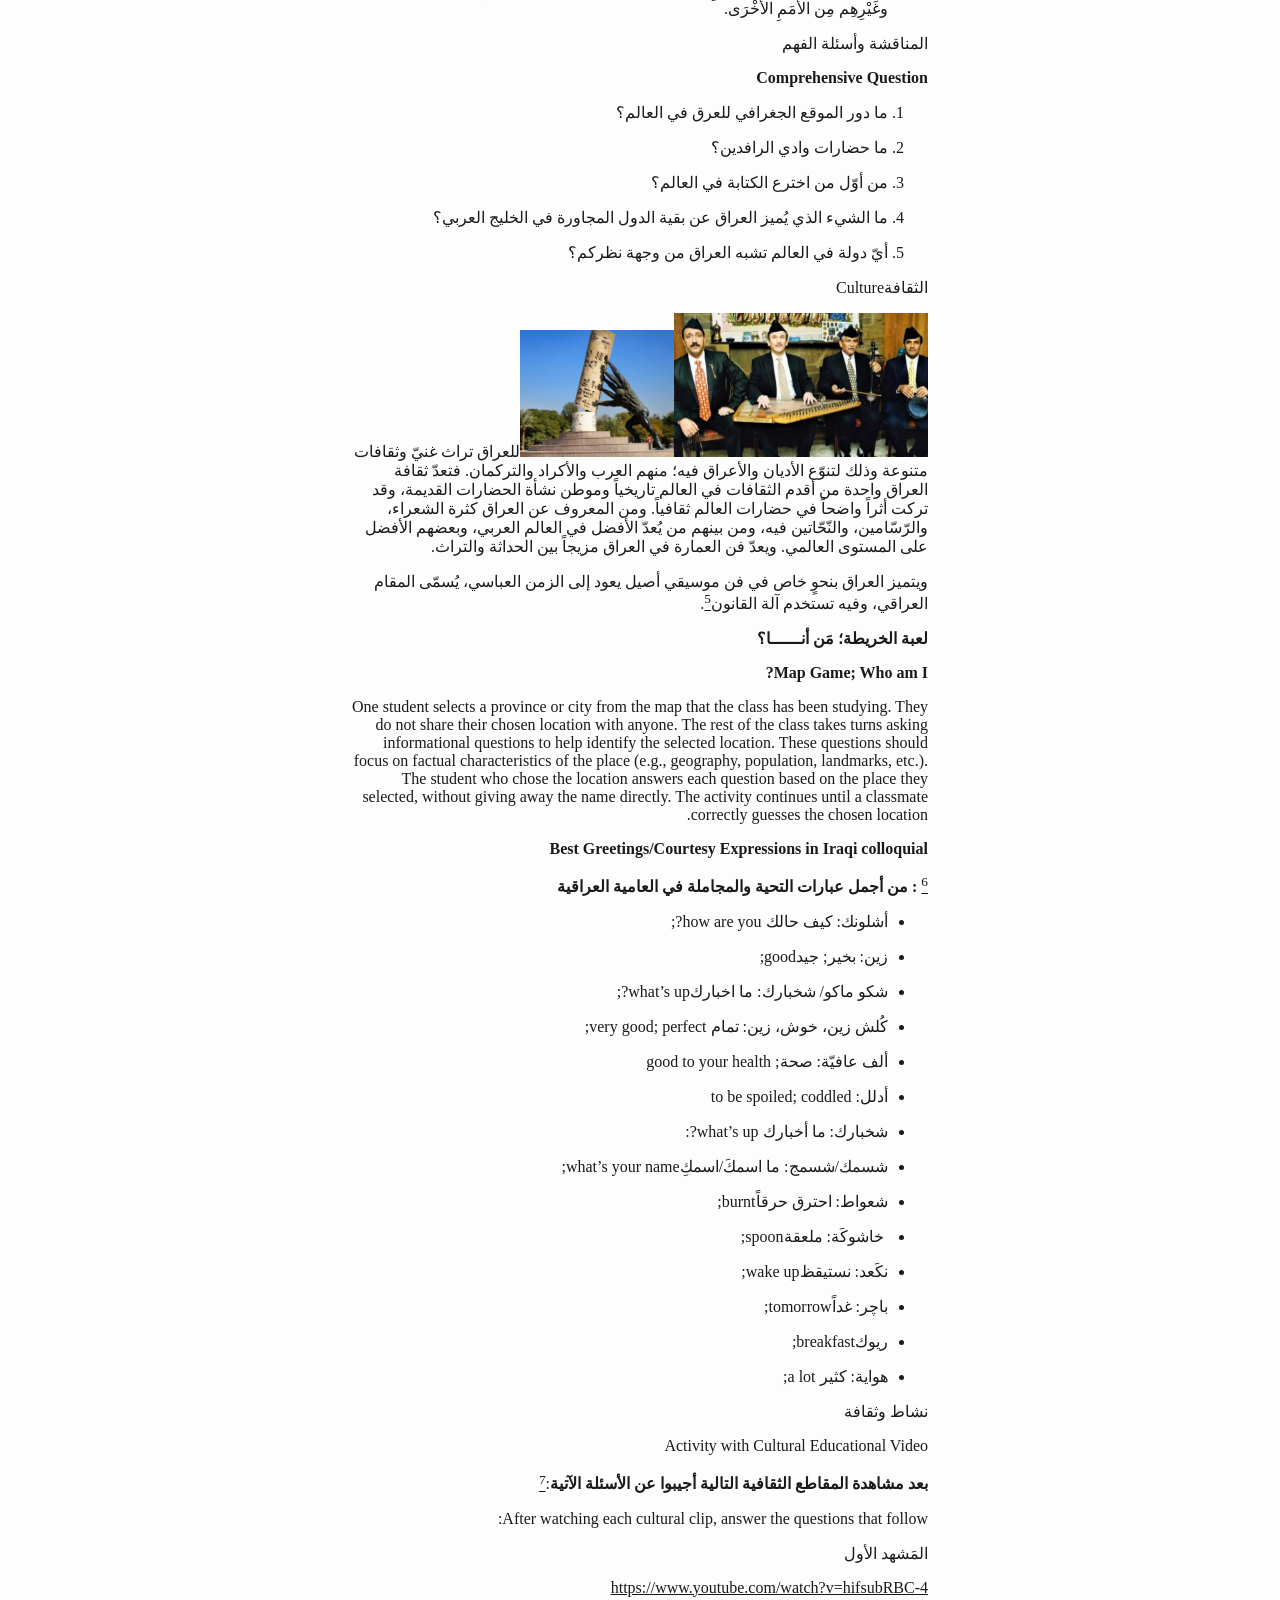
==== commit 640bdb86: "Publish handbook HTML updates" ====
--- a/8.Iraq__________Map_preview.html
+++ b/8.Iraq__________Map_preview.html
@@ -1203,19 +1203,37 @@
 </tbody>
 </table>
 <ol type="a">
-<li>Translate the meaning of <span dir="rtl">لــ</span> in each of the
-following sentences:</li>
-</ol>
-<!-- -->
+<li>Translate the meaning of <span dir="rtl">لــ</span> in each of the following sentences:</li>
+</ol>
+<p>Choose the best meaning from the list below and write it on the line.</p>
 <ol type="1">
 <li><p><span dir="rtl">تُعَدُّ الْمِئْذَنَةُ المَلُوِيَّةُ <u>لِمَسْجدِ</u> سَامَرَاءَ [...] مِن
-أهّمِّ المَعَالِمِ الإسْلامِيَّةِ <u>لِمَدِيْنَةِ</u> سَامَرَّاءَ وَأقْدَمِهَا.</span></p></li>
+أهّمِّ المَعَالِمِ الإسْلامِيَّةِ <u>لِمَدِيْنَةِ</u> سَامَرَّاءَ وَأقْدَمِهَا.</span></p>
+<p>____________________</p></li>
 <li><p><span dir="rtl">زَرْتُ مَدِيْنَةَ سَامَرَّاءَ <u>لِأتَعَرَّفَ</u> عَلَى مَعَالِمِهَا
-التَّأرِيْخِيَّة.</span></p></li>
+التَّأرِيْخِيَّة.</span></p>
+<p>____________________</p></li>
 <li><p><span dir="rtl">زَرْتُ مَدِيْنَةَ سَامَرَّاءَ <u>لِلتَّعَرُّفِ</u> عَلَى مَعَالِمِهَا
-التَّأرِيْخِيَّة.</span></p></li>
+التَّأرِيْخِيَّة.</span></p>
+<p>____________________</p></li>
 <li><p><span dir="rtl">كَانَ أوَّلُ ظُهُوْرٍ <u>لِنَخِيلِ</u> التَّمْرِ فِي العَالَمِ القَدِيْمِ
-فِي مَدِيْنَةِ أرِيْدُو.</span></p></li>
+فِي مَدِيْنَةِ أرِيْدُو.</span></p>
+<p>____________________</p></li>
+</ol>
+<p><strong>Options:</strong></p>
+<ol type="1">
+<li>of</li>
+<li>in order to</li>
+<li>to</li>
+<li>for</li>
+<li>belonging to</li>
+</ol>
+<p><strong>Key:</strong></p>
+<ol type="1">
+<li>of</li>
+<li>in order to</li>
+<li>to</li>
+<li>of</li>
 </ol>
 <p><strong><span dir="rtl">ثالثًا: المَبني للمجهول</span>(Passive
 Voice)</strong></p>
